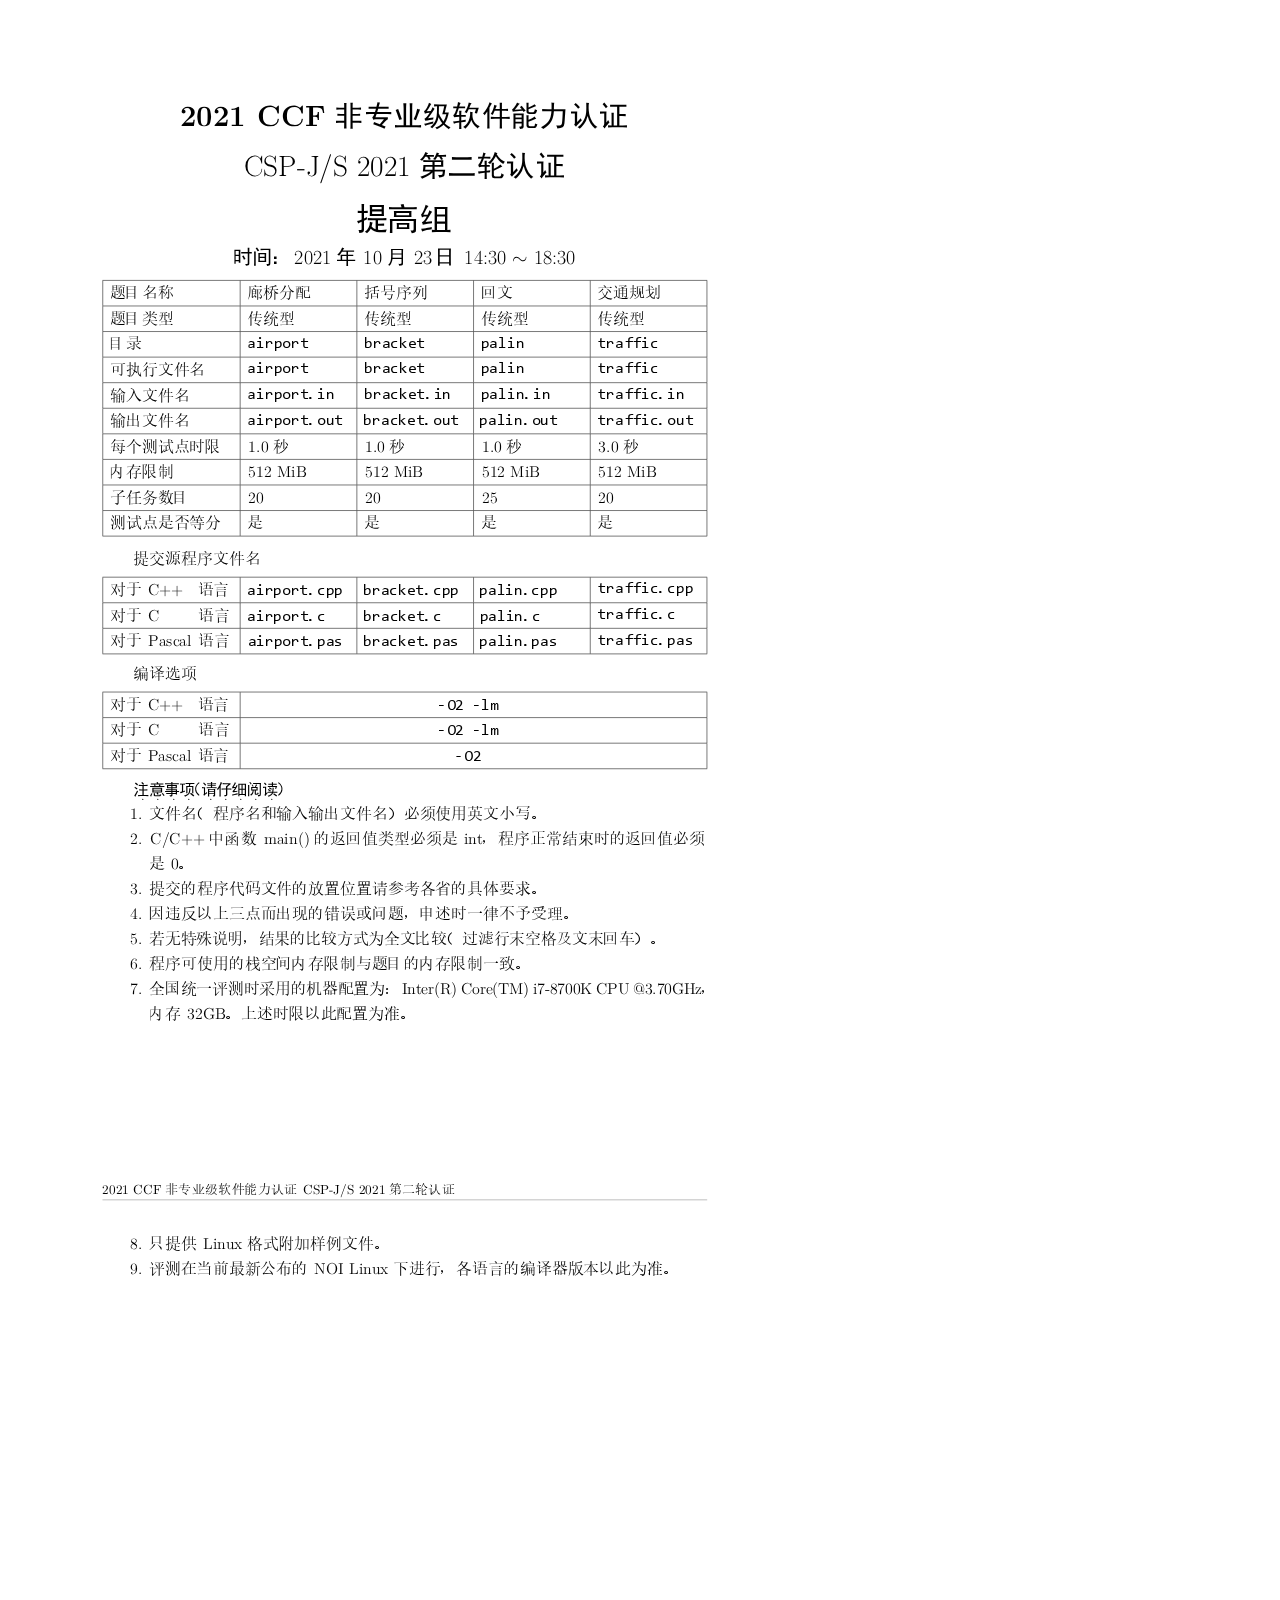
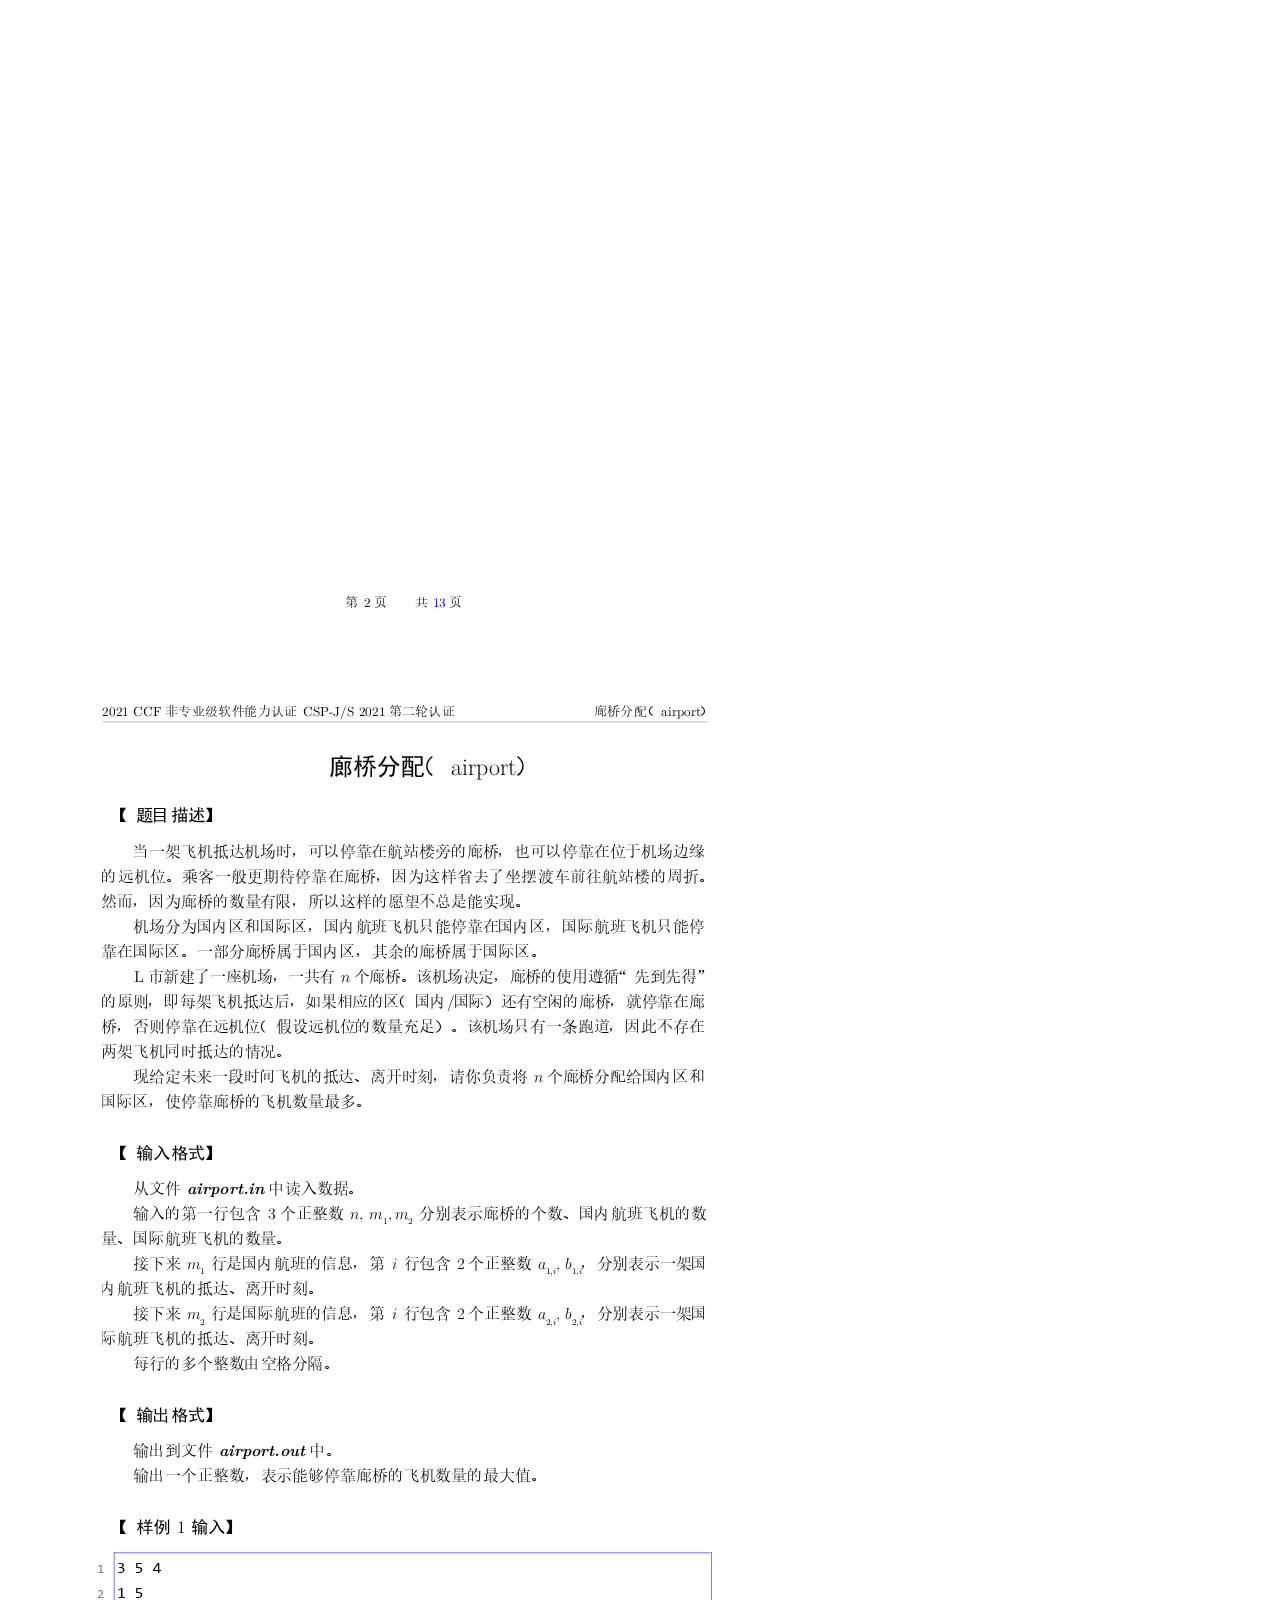
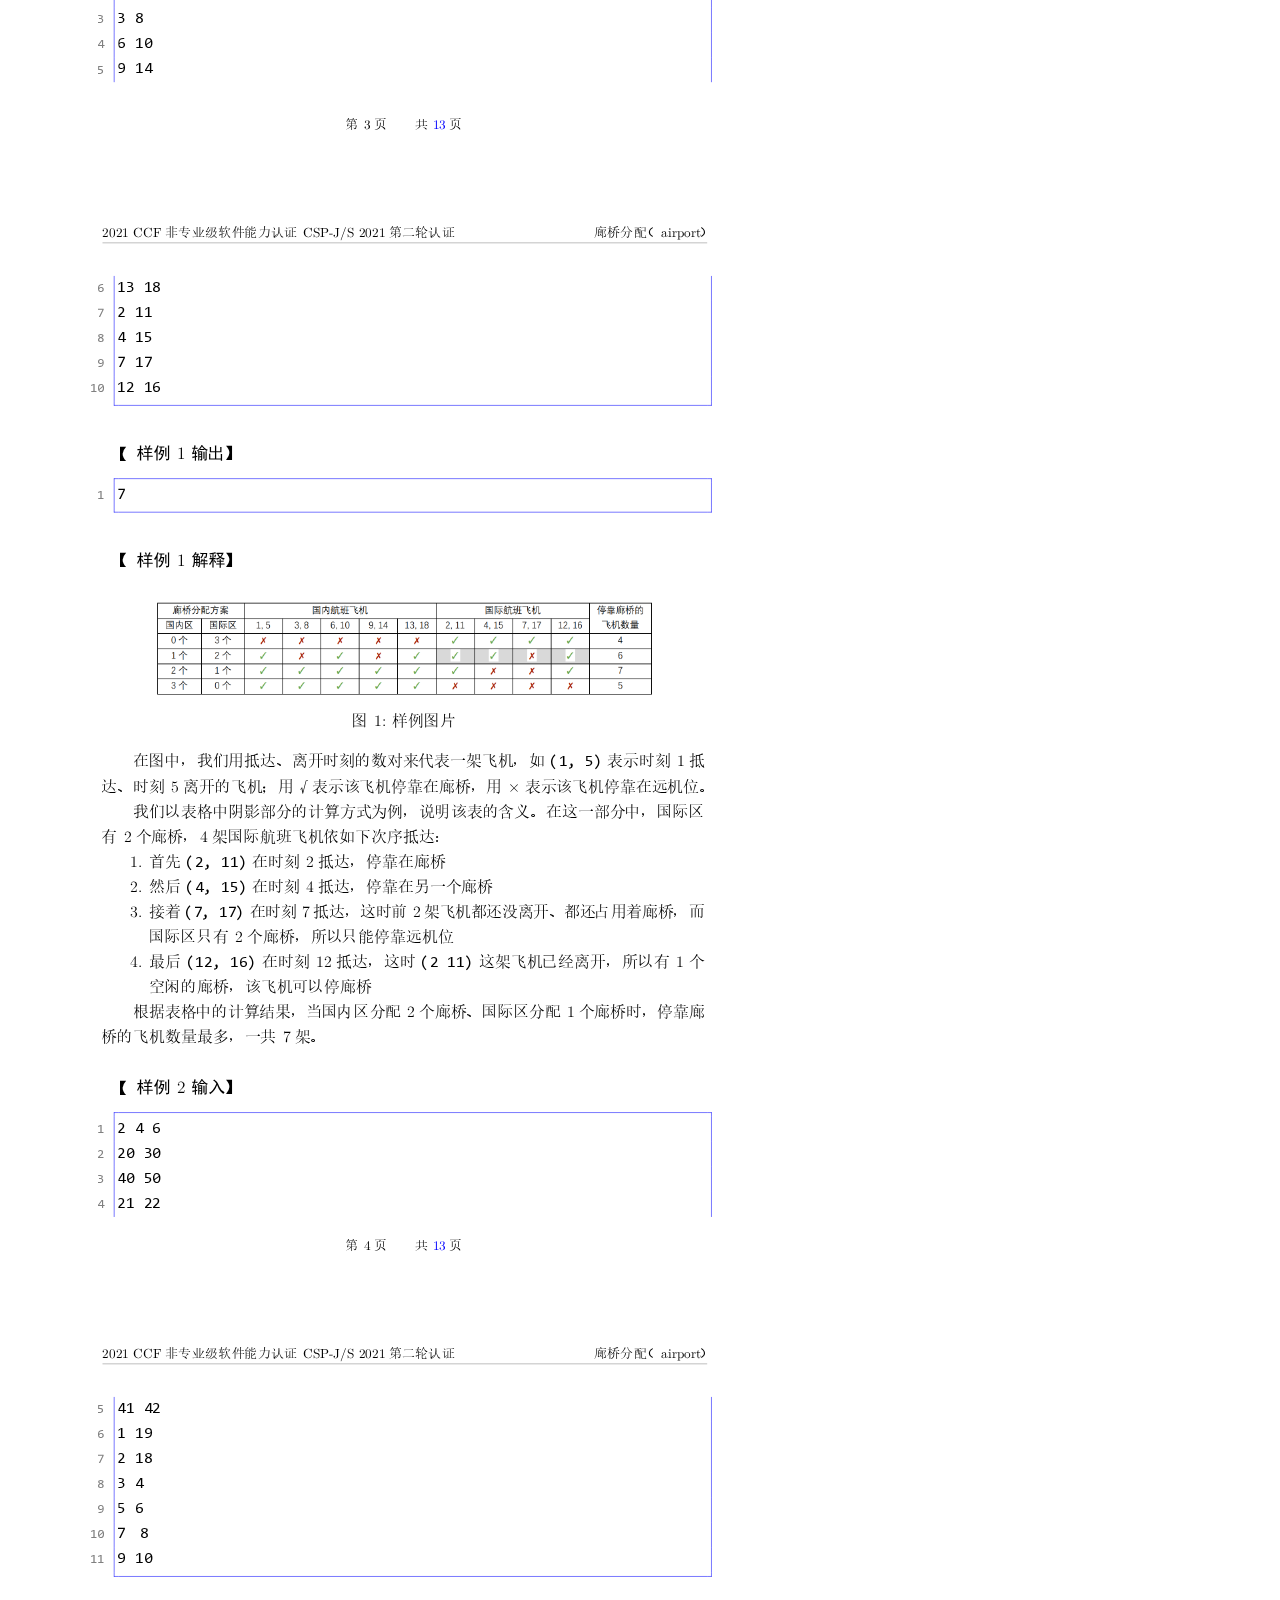
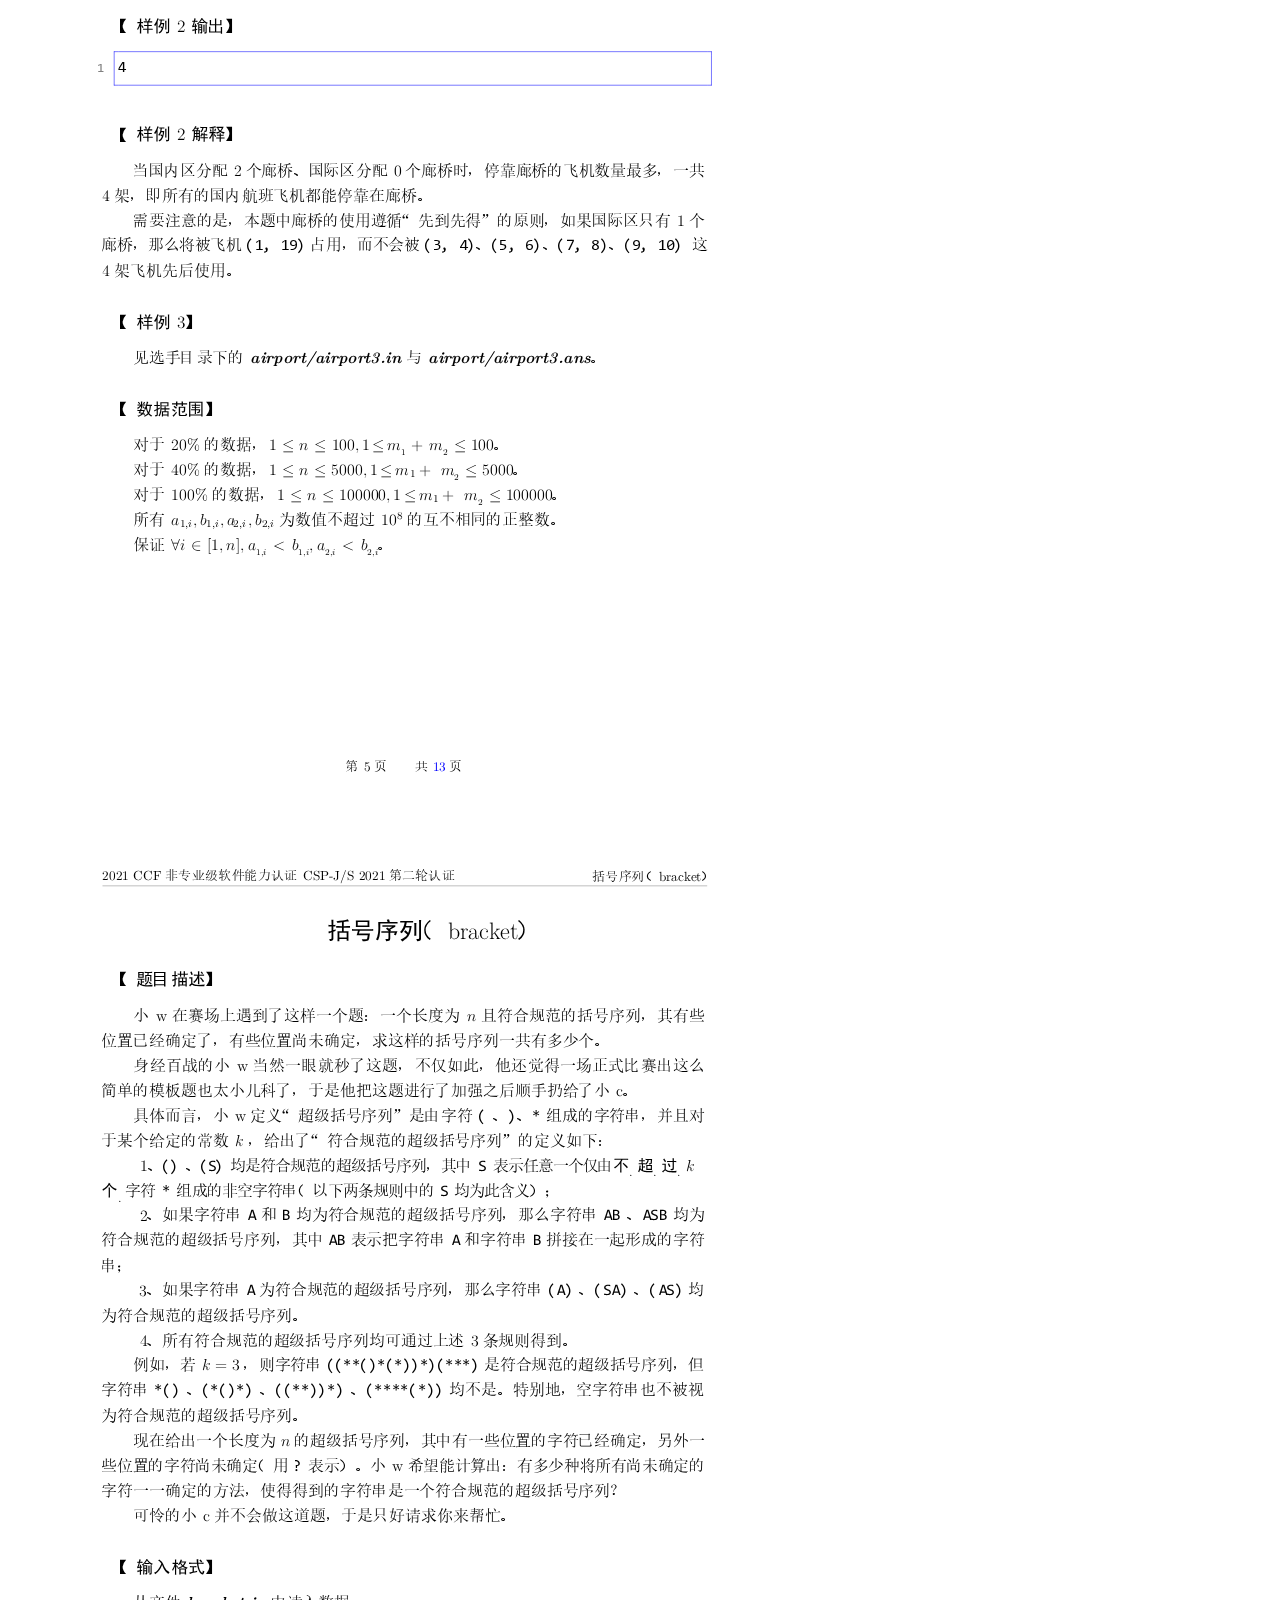
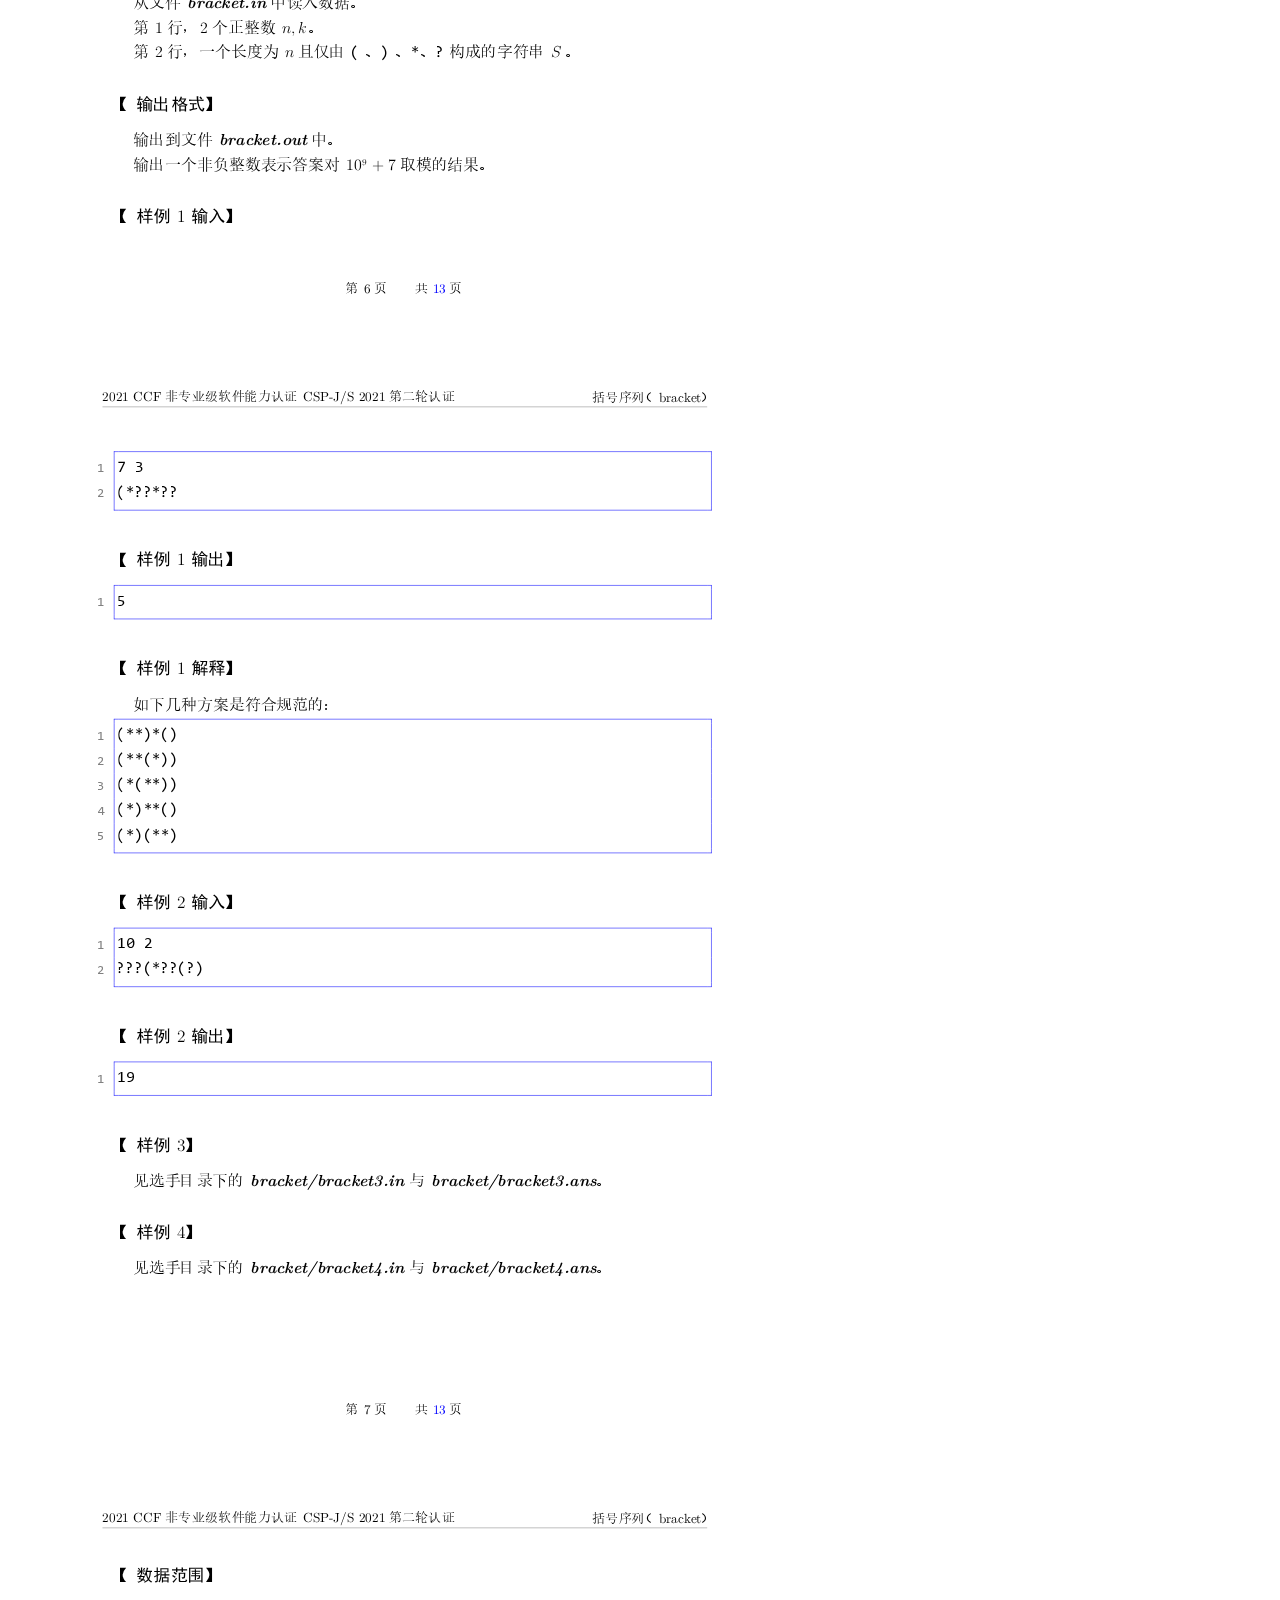
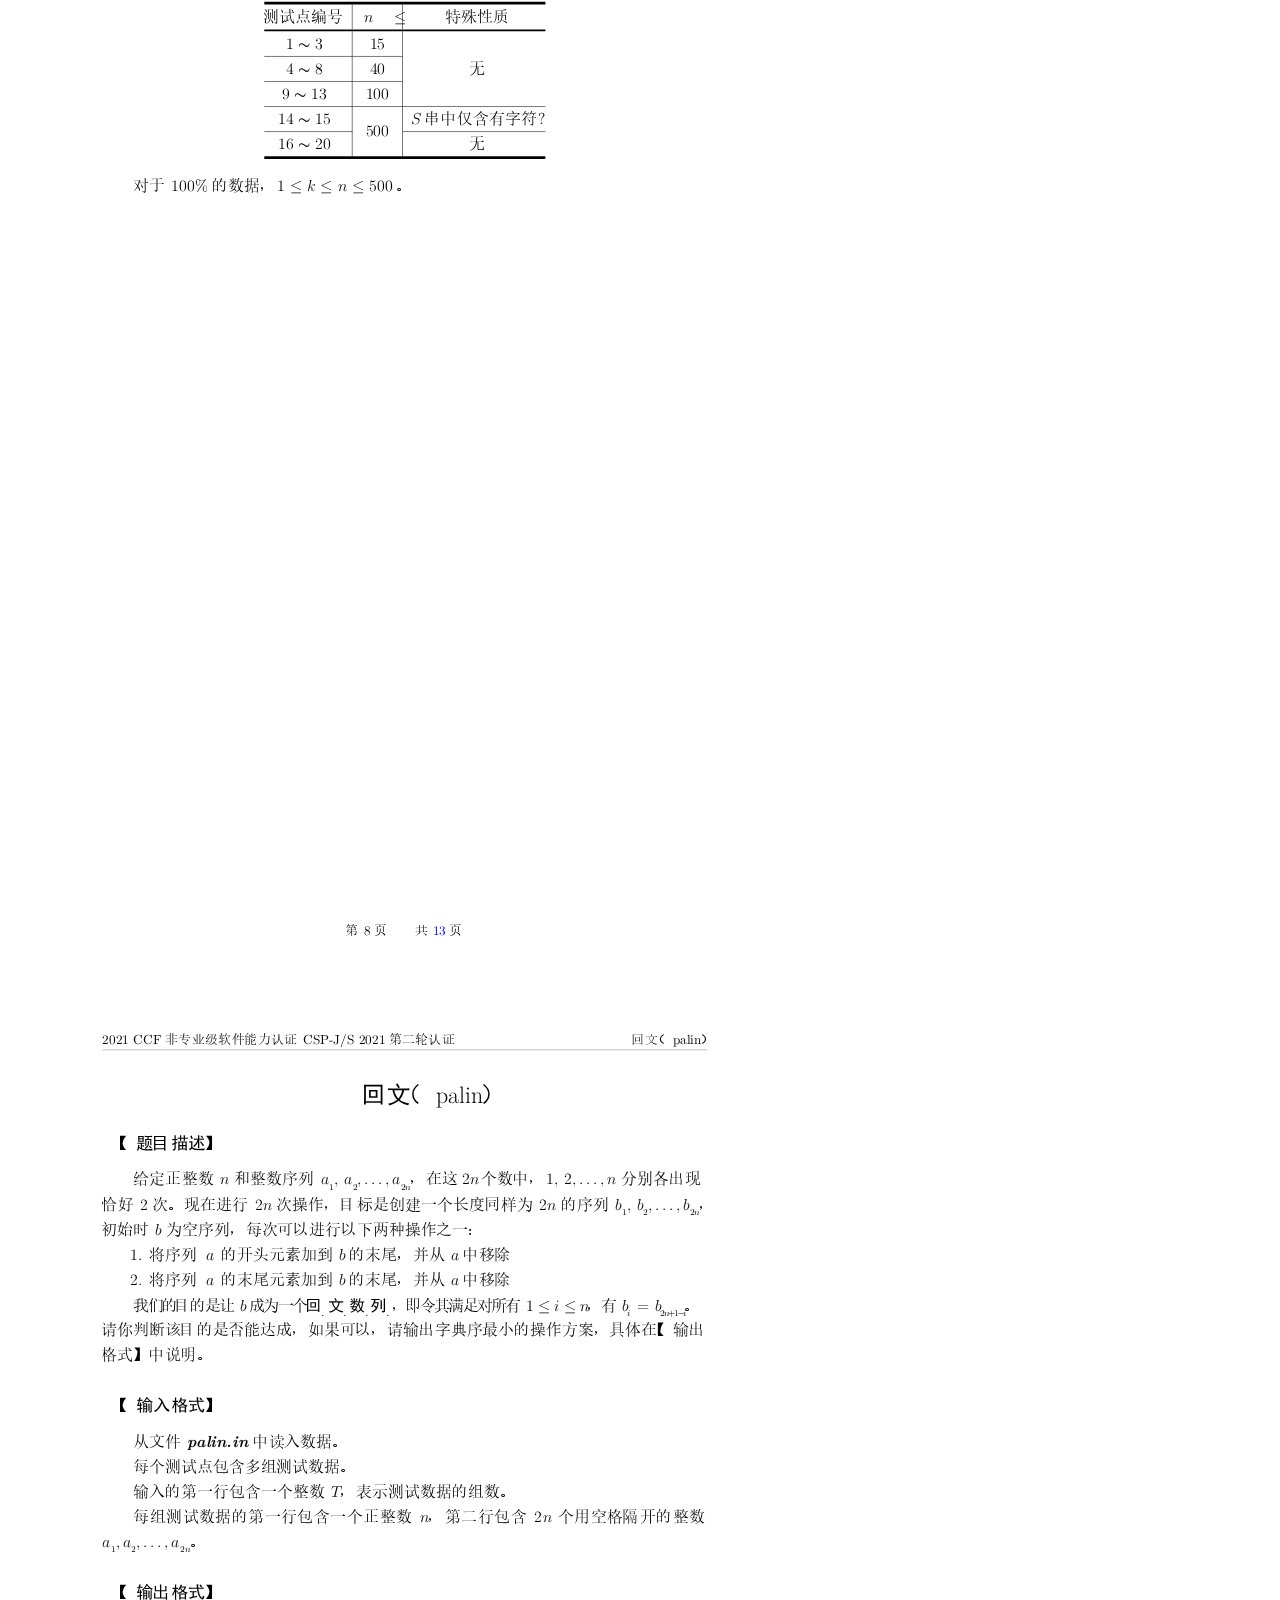
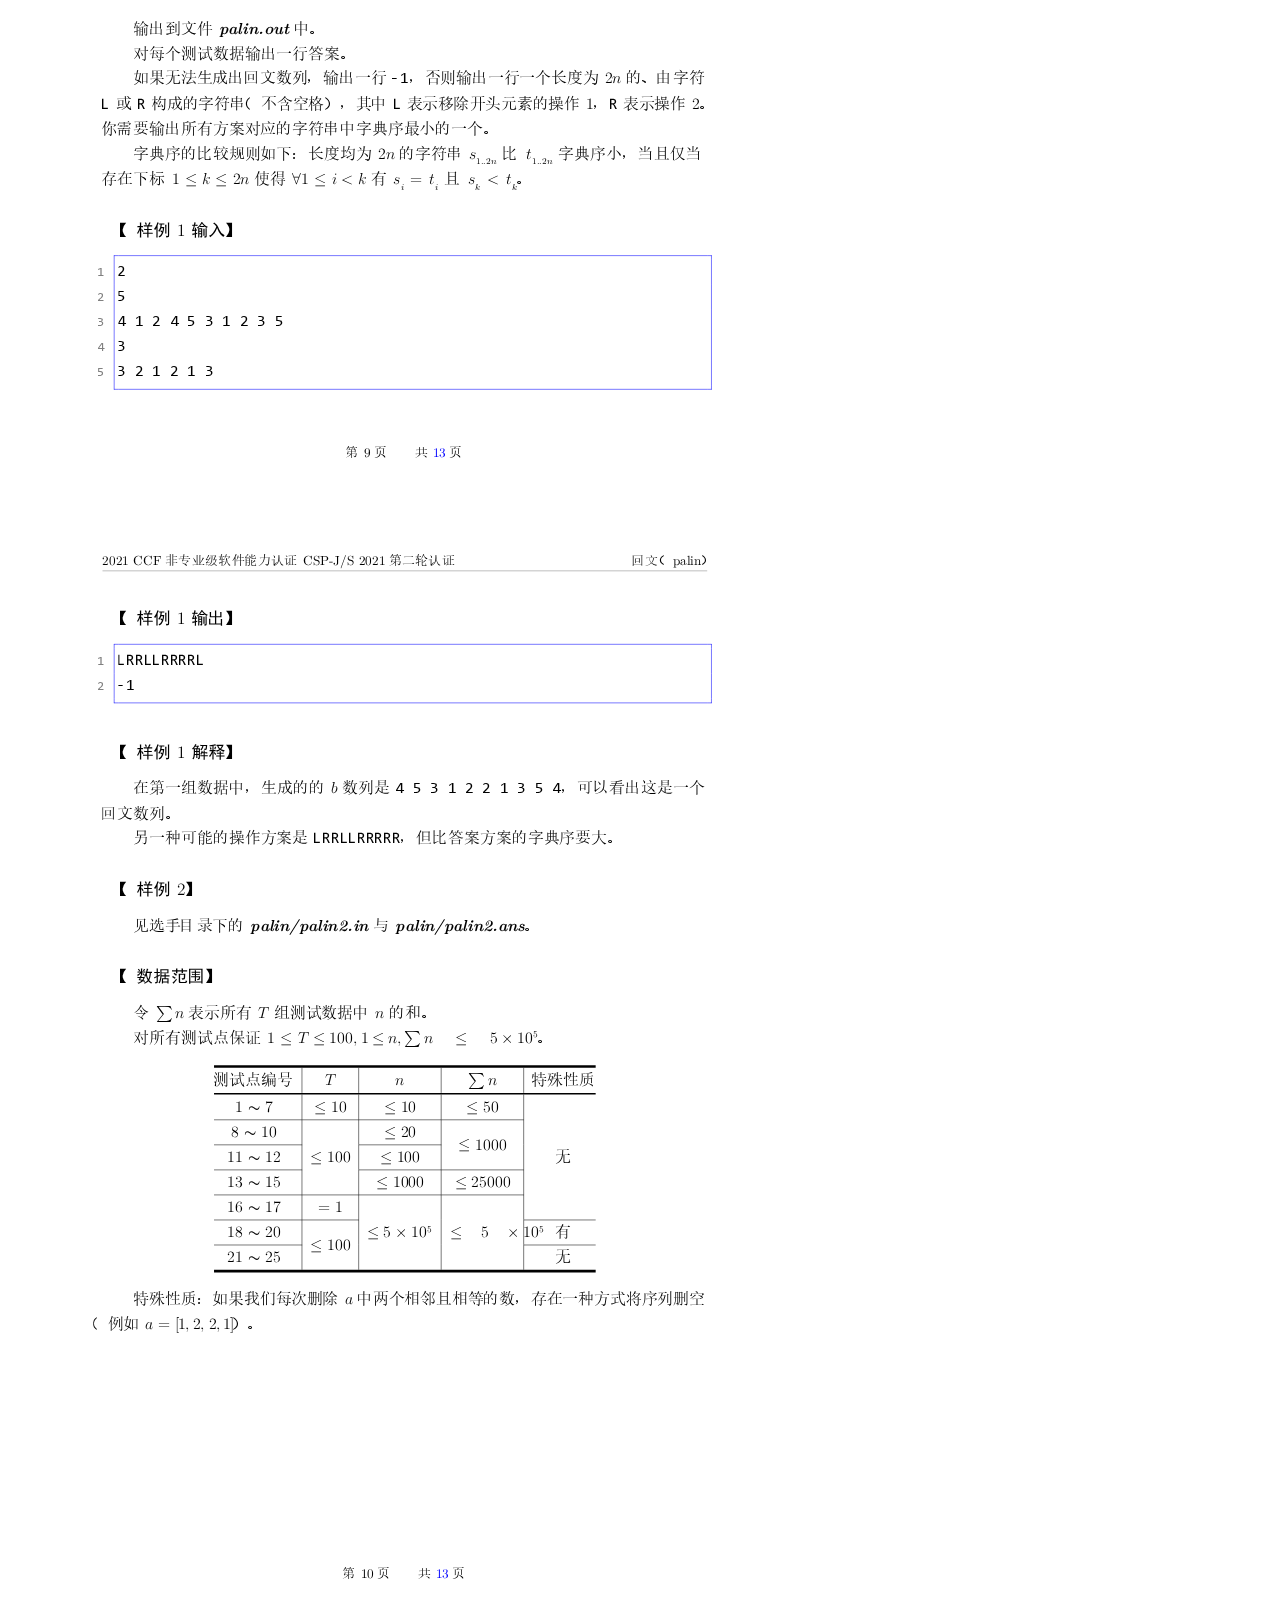
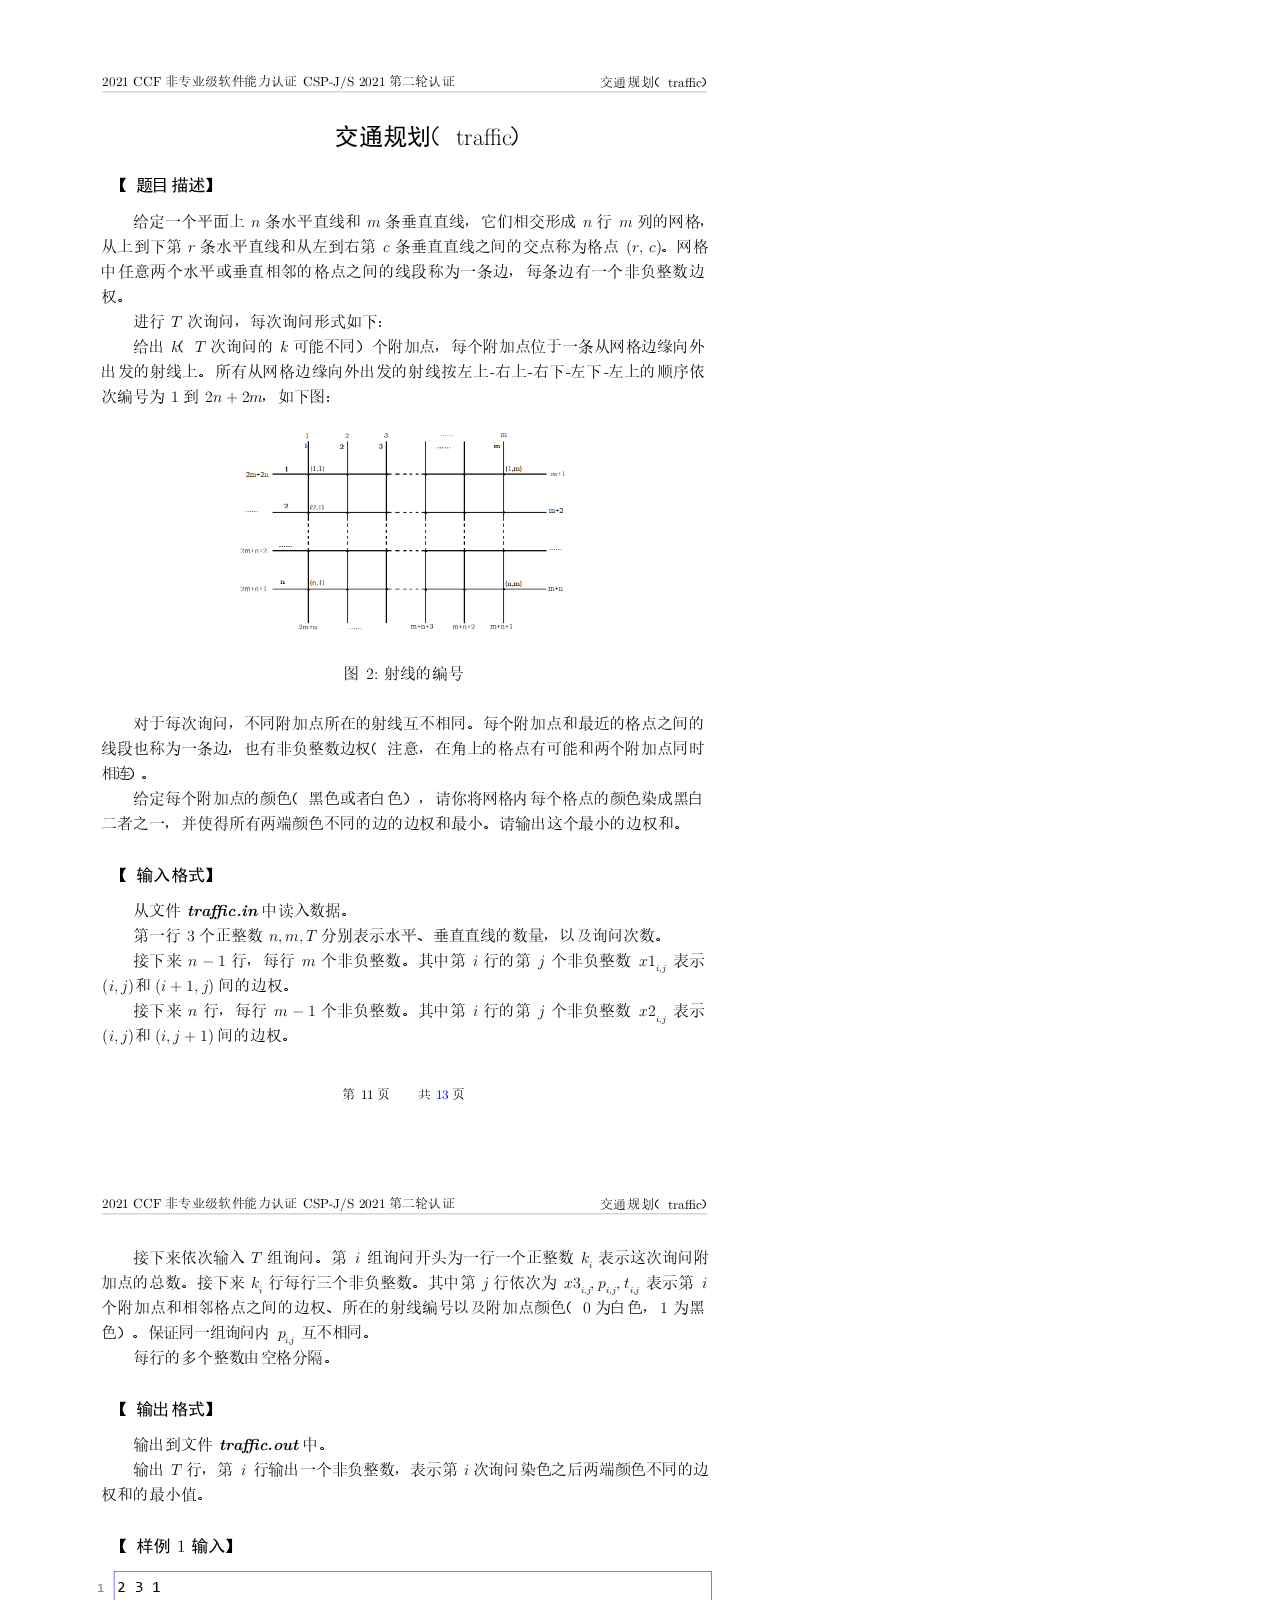
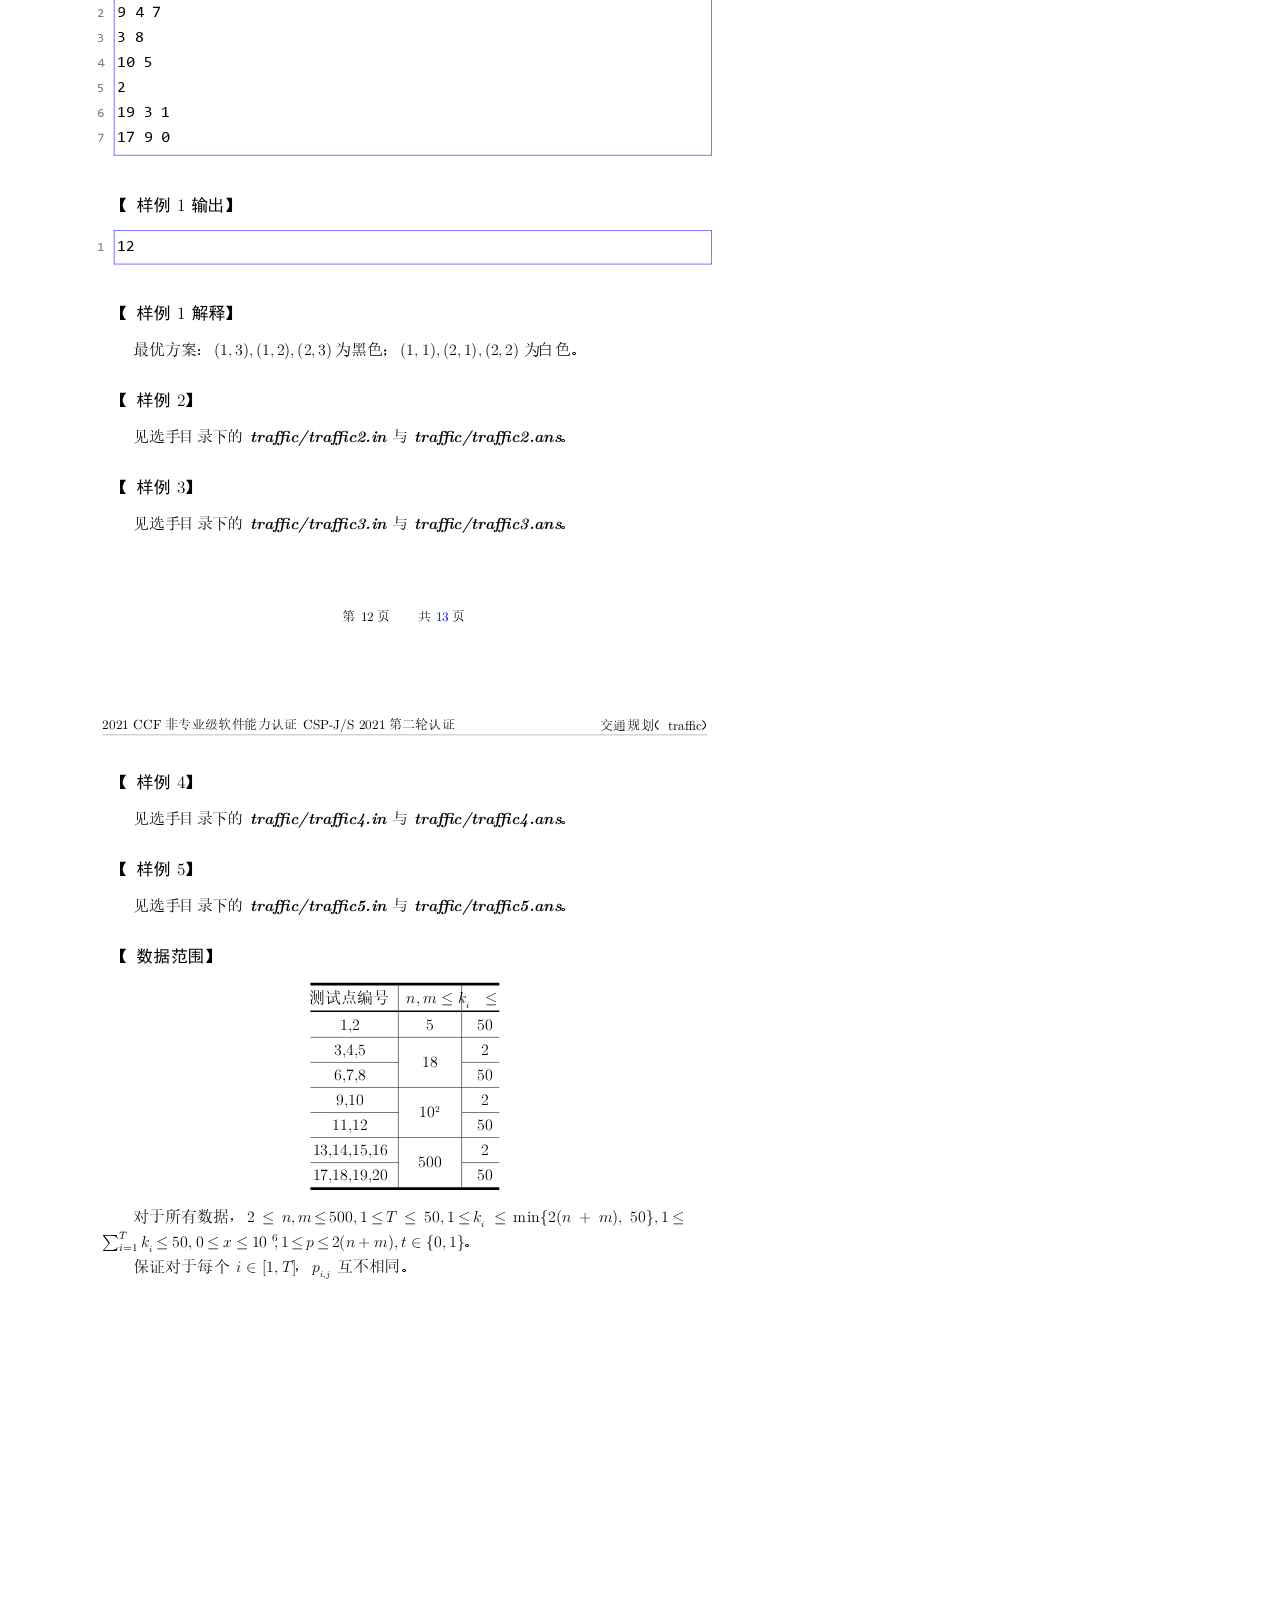
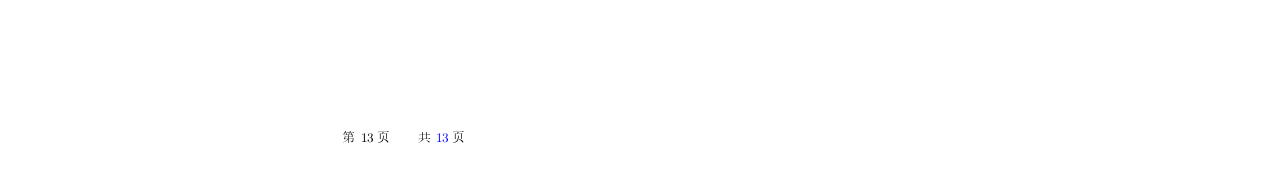
==== 102319435936.html @ ebbf44dc "Add files via upload" ====
<!DOCTYPE html><!--[if IE]>  <html class="ie"> <![endif]-->
<html>
	<head>
		<meta charset="utf-8" />
		<title>
		</title>
		<link rel="stylesheet" type="text/css" href="102319435936_files/style.css" />
	</head>
	<body>
		<div class="stl_02">
			<div class="stl_03">
				<object data="102319435936_files/img_01.svg" type="image/svg+xml" class="stl_04" style="position:absolute; width:49.5833em; height:70.0833em;">
					<embed src="102319435936_files/img_01.svg" type="image/svg+xml" class="stl_04" />
				</object>
			</div>
			<div class="view">
				<div class="stl_05 stl_06">
					<div class="stl_01" style="top:5.3118em; left:10.7461em;"><span class="stl_07 stl_08 stl_09">2</span></div>
					<div class="stl_01" style="top:5.3118em; left:11.7783em;"><span class="stl_07 stl_08 stl_09" style="word-spacing:0.125em;">021 CCF </span><span class="stl_10 stl_11 stl_09" style="word-spacing:0.125em;">非专业级软件能力认证 &nbsp;</span></div>
					<div class="stl_01" style="top:8.4322em; left:14.729em;"><span class="stl_12 stl_13 stl_09" style="word-spacing:0.052em;">CSP-J/S 2021 </span><span class="stl_10 stl_11 stl_09" style="word-spacing:0.052em;">第二轮认证 &nbsp;</span></div>
					<div class="stl_01" style="top:12.1559em; left:21.8032em;"><span class="stl_14 stl_11 stl_09">提高组 &nbsp;</span></div>
					<div class="stl_01" style="top:14.5809em; left:14.1546em;"><span class="stl_15 stl_11 stl_09" style="word-spacing:0.0521em;">时间：</span><span class="stl_16 stl_13 stl_09" style="word-spacing:0.0521em;">2021 </span><span class="stl_15 stl_11 stl_09" style="word-spacing:0.0521em;">年 </span><span class="stl_16 stl_13 stl_09" style="word-spacing:0.0521em;">10 </span><span class="stl_15 stl_11 stl_09" style="word-spacing:0.0521em;">月 </span><span class="stl_16 stl_13 stl_09" style="word-spacing:0.0521em;">23 </span><span class="stl_15 stl_11 stl_09" style="word-spacing:0.0521em;">日 </span><span class="stl_16 stl_13 stl_09" style="word-spacing:0.0521em;">14:30 </span><span class="stl_17 stl_18 stl_09" style="word-spacing:0.0521em;">∼ </span><span class="stl_16 stl_13 stl_09" style="word-spacing:0.0521em;">18:30 &nbsp;</span></div>
					<div class="stl_01" style="top:17.2812em; left:6.4368em;"><span class="stl_19 stl_11 stl_09">题目名称 &nbsp;</span></div>
					<div class="stl_01" style="top:18.8793em; left:6.4368em;"><span class="stl_19 stl_11 stl_09">题目类型 &nbsp;</span></div>
					<div class="stl_01" style="top:20.4775em; left:6.4368em;"><span class="stl_19 stl_11 stl_09">目录 &nbsp;</span></div>
					<div class="stl_01" style="top:17.2812em; left:15.0253em;"><span class="stl_19 stl_11 stl_09">廊桥分配 &nbsp;</span></div>
					<div class="stl_01" style="top:17.2812em; left:22.3187em;"><span class="stl_19 stl_11 stl_09">括号序列 &nbsp;</span></div>
					<div class="stl_01" style="top:17.2812em; left:29.6121em;"><span class="stl_19 stl_11 stl_09">回文 &nbsp;</span></div>
					<div class="stl_01" style="top:17.2812em; left:36.9055em;"><span class="stl_19 stl_11 stl_09">交通规划 &nbsp;</span></div>
					<div class="stl_01" style="top:18.8793em; left:36.9055em;"><span class="stl_19 stl_11 stl_09">传统型 &nbsp;</span></div>
					<div class="stl_01" style="top:18.8793em; left:15.0253em;"><span class="stl_19 stl_11 stl_09">传统型 &nbsp;</span></div>
					<div class="stl_01" style="top:18.8793em; left:22.3187em;"><span class="stl_19 stl_11 stl_09">传统型 &nbsp;</span></div>
					<div class="stl_01" style="top:18.8793em; left:29.6121em;"><span class="stl_19 stl_11 stl_09">传统型 &nbsp;</span></div>
					<div class="stl_01" style="top:20.4172em; left:29.6121em;"><span class="stl_20 stl_21 stl_22">palin &nbsp;</span></div>
					<div class="stl_01" style="top:22.0153em; left:29.6121em;"><span class="stl_20 stl_21 stl_22">palin &nbsp;</span></div>
					<div class="stl_01" style="top:23.6135em; left:29.6121em;"><span class="stl_20 stl_21 stl_22">palin.in &nbsp;</span></div>
					<div class="stl_01" style="top:20.4172em; left:15.0253em;"><span class="stl_20 stl_21 stl_22">airport &nbsp;</span></div>
					<div class="stl_01" style="top:22.0153em; left:15.0253em;"><span class="stl_20 stl_21 stl_22">airport &nbsp;</span></div>
					<div class="stl_01" style="top:23.6135em; left:15.0253em;"><span class="stl_20 stl_21 stl_22">airport.in &nbsp;</span></div>
					<div class="stl_01" style="top:20.4172em; left:22.3187em;"><span class="stl_20 stl_21 stl_22">bracket &nbsp;</span></div>
					<div class="stl_01" style="top:22.0153em; left:22.3187em;"><span class="stl_20 stl_21 stl_22">bracket &nbsp;</span></div>
					<div class="stl_01" style="top:23.6135em; left:22.3187em;"><span class="stl_20 stl_21 stl_22">bracket.in &nbsp;</span></div>
					<div class="stl_01" style="top:20.4172em; left:36.9055em;"><span class="stl_20 stl_21 stl_22">traffic &nbsp;</span></div>
					<div class="stl_01" style="top:22.0153em; left:36.9055em;"><span class="stl_20 stl_21 stl_22">traffic &nbsp;</span></div>
					<div class="stl_01" style="top:23.6135em; left:36.9055em;"><span class="stl_20 stl_21 stl_22">traffic.in &nbsp;</span></div>
					<div class="stl_01" style="top:25.2117em; left:36.9055em;"><span class="stl_20 stl_21 stl_22">traffic.out &nbsp;</span></div>
					<div class="stl_01" style="top:26.6036em; left:36.9055em;"><span class="stl_23 stl_24 stl_09" style="word-spacing:0.076em;">3.0 </span><span class="stl_19 stl_11 stl_09" style="word-spacing:0.076em;">秒 &nbsp;</span></div>
					<div class="stl_01" style="top:28.2018em; left:36.9055em;"><span class="stl_23 stl_24 stl_09" style="word-spacing:0.076em;">512 MiB &nbsp;</span></div>
					<div class="stl_01" style="top:29.8em; left:36.9055em;"><span class="stl_23 stl_24 stl_09">20 &nbsp;</span></div>
					<div class="stl_01" style="top:31.6648em; left:36.9055em;"><span class="stl_19 stl_11 stl_09">是</span></div>
					<div class="stl_01" style="top:22.0757em; left:6.4368em;"><span class="stl_19 stl_11 stl_09">可执行文件名 &nbsp;</span></div>
					<div class="stl_01" style="top:23.6738em; left:6.4368em;"><span class="stl_19 stl_11 stl_09">输入文件名 &nbsp;</span></div>
					<div class="stl_01" style="top:25.272em; left:6.4368em;"><span class="stl_19 stl_11 stl_09">输出文件名 &nbsp;</span></div>
					<div class="stl_01" style="top:25.2117em; left:15.0253em;"><span class="stl_20 stl_21 stl_22" style="word-spacing:1.0206em;">airport.out bracket.out palin.out &nbsp;</span></div>
					<div class="stl_01" style="top:26.8703em; left:6.4368em;"><span class="stl_19 stl_11 stl_09">每个测试点时限 &nbsp;</span></div>
					<div class="stl_01" style="top:28.4684em; left:6.4368em;"><span class="stl_19 stl_11 stl_09">内存限制 &nbsp;</span></div>
					<div class="stl_01" style="top:26.6036em; left:15.0253em;"><span class="stl_23 stl_24 stl_09" style="word-spacing:0.076em;">1.0 </span><span class="stl_19 stl_11 stl_09" style="word-spacing:0.076em;">秒 &nbsp;</span></div>
					<div class="stl_01" style="top:28.2018em; left:15.0253em;"><span class="stl_23 stl_24 stl_09" style="word-spacing:0.076em;">512 MiB &nbsp;</span></div>
					<div class="stl_01" style="top:29.8em; left:15.0253em;"><span class="stl_23 stl_24 stl_09">20 &nbsp;</span></div>
					<div class="stl_01" style="top:26.6036em; left:22.3187em;"><span class="stl_23 stl_24 stl_09" style="word-spacing:0.076em;">1.0 </span><span class="stl_19 stl_11 stl_09" style="word-spacing:0.076em;">秒 &nbsp;</span></div>
					<div class="stl_01" style="top:28.2018em; left:22.3187em;"><span class="stl_23 stl_24 stl_09" style="word-spacing:0.076em;">512 MiB &nbsp;</span></div>
					<div class="stl_01" style="top:29.8em; left:22.3187em;"><span class="stl_23 stl_24 stl_09">20 &nbsp;</span></div>
					<div class="stl_01" style="top:26.6036em; left:29.6121em;"><span class="stl_23 stl_24 stl_09" style="word-spacing:0.076em;">1.0 </span><span class="stl_19 stl_11 stl_09" style="word-spacing:0.076em;">秒 &nbsp;</span></div>
					<div class="stl_01" style="top:28.2018em; left:29.6121em;"><span class="stl_23 stl_24 stl_09" style="word-spacing:0.076em;">512 MiB &nbsp;</span></div>
					<div class="stl_01" style="top:29.8em; left:29.6121em;"><span class="stl_23 stl_24 stl_09">25 &nbsp;</span></div>
					<div class="stl_01" style="top:30.0666em; left:6.4368em;"><span class="stl_19 stl_11 stl_09">子任务数目 &nbsp;</span></div>
					<div class="stl_01" style="top:31.6648em; left:6.4368em;"><span class="stl_19 stl_11 stl_09">测试点是否等分 &nbsp;</span></div>
					<div class="stl_01" style="top:31.6648em; left:15.0253em;"><span class="stl_19 stl_11 stl_09">是</span></div>
					<div class="stl_01" style="top:31.6648em; left:22.3187em;"><span class="stl_19 stl_11 stl_09">是</span></div>
					<div class="stl_01" style="top:31.6648em; left:29.6121em;"><span class="stl_19 stl_11 stl_09">是</span></div>
					<div class="stl_01" style="top:33.8841em; left:7.898em;"><span class="stl_19 stl_11 stl_09">提交源程序文件名 &nbsp;</span></div>
					<div class="stl_01" style="top:35.5634em; left:6.4368em;"><span class="stl_19 stl_11 stl_22" style="word-spacing:0.0757em;">对于 </span><span class="stl_23 stl_24 stl_22" style="word-spacing:0.0757em;">C++</span><span class="stl_19 stl_11 stl_22" style="word-spacing:0.6927em;"> 语言</span><span class="stl_20 stl_21 stl_22" style="word-spacing:0.8702em;"> airport.cpp</span><span class="stl_20 stl_21 stl_22" style="word-spacing:1.0206em;"> bracket.cpp</span><span class="stl_20 stl_21 stl_22" style="word-spacing:1.0206em;"> palin.cpp &nbsp;</span></div>
					<div class="stl_01" style="top:37.1615em; left:6.4368em;"><span class="stl_19 stl_11 stl_22" style="word-spacing:0.0757em;">对于 </span><span class="stl_23 stl_24 stl_22" style="word-spacing:0.0757em;">C</span><span class="stl_19 stl_11 stl_22" style="word-spacing:2.2167em;"> 语言</span><span class="stl_20 stl_21 stl_22" style="word-spacing:0.8702em;"> airport.c</span><span class="stl_20 stl_21 stl_22" style="word-spacing:2.1206em;"> bracket.c</span><span class="stl_20 stl_21 stl_22" style="word-spacing:2.1206em;"> palin.c &nbsp;</span></div>
					<div class="stl_01" style="top:35.7697em; left:36.9055em;"><span class="stl_20 stl_21 stl_22">traffic.cpp &nbsp;</span></div>
					<div class="stl_01" style="top:37.3678em; left:36.9055em;"><span class="stl_20 stl_21 stl_22">traffic.c &nbsp;</span></div>
					<div class="stl_01" style="top:38.7597em; left:6.4368em;"><span class="stl_19 stl_11 stl_25" style="word-spacing:0.0772em;">对于 </span><span class="stl_23 stl_24 stl_25" style="word-spacing:0.0772em;">Pascal</span><span class="stl_19 stl_11 stl_25" style="word-spacing:0.2132em;"> 语言</span><span class="stl_20 stl_21 stl_25" style="word-spacing:0.8718em;"> airport.pas</span><span class="stl_20 stl_21 stl_25" style="word-spacing:1.0222em;"> bracket.pas</span><span class="stl_20 stl_21 stl_25" style="word-spacing:1.0222em;"> palin.pas &nbsp;</span></div>
					<div class="stl_01" style="top:38.966em; left:36.9055em;"><span class="stl_20 stl_21 stl_22">traffic.pas &nbsp;</span></div>
					<div class="stl_01" style="top:41.0624em; left:7.898em;"><span class="stl_19 stl_11 stl_09">编译选项 &nbsp;</span></div>
					<div class="stl_01" style="top:42.7417em; left:6.4368em;"><span class="stl_19 stl_11 stl_09" style="word-spacing:0.076em;">对于 </span><span class="stl_23 stl_24 stl_09" style="word-spacing:0.076em;">C++</span><span class="stl_19 stl_11 stl_09" style="word-spacing:0.693em;"> 语言 &nbsp;</span></div>
					<div class="stl_01" style="top:44.3399em; left:6.4368em;"><span class="stl_19 stl_11 stl_09" style="word-spacing:0.076em;">对于 </span><span class="stl_23 stl_24 stl_09" style="word-spacing:0.076em;">C</span><span class="stl_19 stl_11 stl_09" style="word-spacing:2.217em;"> 语言 &nbsp;</span></div>
					<div class="stl_01" style="top:45.938em; left:6.4368em;"><span class="stl_19 stl_11 stl_26" style="word-spacing:0.0837em;">对于 </span><span class="stl_23 stl_24 stl_26" style="word-spacing:0.0837em;">Pascal</span><span class="stl_19 stl_11 stl_26" style="word-spacing:0.2197em;"> 语言 &nbsp;</span></div>
					<div class="stl_01" style="top:43.0382em; left:26.9312em;"><span class="stl_20 stl_21 stl_22" style="word-spacing:0.2988em;">‐O2 ‐lm &nbsp;</span></div>
					<div class="stl_01" style="top:44.6364em; left:26.9312em;"><span class="stl_20 stl_21 stl_22" style="word-spacing:0.2988em;">‐O2 ‐lm &nbsp;</span></div>
					<div class="stl_01" style="top:46.2132em; left:28.0267em;"><span class="stl_20 stl_21 stl_22">‐O2 &nbsp;</span></div>
					<div class="stl_01" style="top:48.2407em; left:7.898em;"><span class="stl_27 stl_11 stl_28" style="word-spacing:1.2588em;">注</span><sub><span class="stl_23 stl_24 stl_28" style="word-spacing:1.2588em;">. </span></sub><span class="stl_27 stl_11 stl_28" style="word-spacing:1.2588em;">意</span><sub><span class="stl_23 stl_24 stl_28" style="word-spacing:1.2588em;">. </span></sub><span class="stl_27 stl_11 stl_28" style="word-spacing:1.2588em;">事</span><sub><span class="stl_23 stl_24 stl_28" style="word-spacing:1.2588em;">. </span></sub><span class="stl_27 stl_11 stl_28" style="word-spacing:1.2588em;">项</span><sub><span class="stl_23 stl_24 stl_28" style="word-spacing:1.2588em;">. </span></sub><span class="stl_27 stl_11 stl_28" style="word-spacing:1.2588em;">（请</span><sub><span class="stl_23 stl_24 stl_28" style="word-spacing:1.2588em;">. </span></sub><span class="stl_27 stl_11 stl_28" style="word-spacing:1.2588em;">仔</span><sub><span class="stl_23 stl_24 stl_28" style="word-spacing:1.2588em;">. </span></sub><span class="stl_27 stl_11 stl_28" style="word-spacing:1.2588em;">细</span><sub><span class="stl_23 stl_24 stl_28" style="word-spacing:1.2588em;">. </span></sub><span class="stl_27 stl_11 stl_28" style="word-spacing:1.2588em;">阅</span><sub><span class="stl_23 stl_24 stl_28" style="word-spacing:1.2588em;">. </span></sub><span class="stl_27 stl_11 stl_28" style="word-spacing:1.2588em;">读</span><sub><span class="stl_23 stl_24 stl_28" style="word-spacing:1.2588em;">. </span></sub><span class="stl_27 stl_11 stl_28" style="word-spacing:1.2588em;">） &nbsp;</span></div>
					<div class="stl_01" style="top:49.539em; left:7.637em;"><span class="stl_23 stl_24 stl_09">1</span></div>
					<div class="stl_01" style="top:51.104em; left:7.637em;"><span class="stl_23 stl_24 stl_09">2</span></div>
					<div class="stl_01" style="top:49.539em; left:8.1252em;"><span class="stl_23 stl_24 stl_09" style="word-spacing:0.25em;">. </span><span class="stl_19 stl_11 stl_09" style="word-spacing:0.25em;">文件名（程序名和输入输出文件名）必须使用英文小写。 &nbsp;</span></div>
					<div class="stl_01" style="top:51.104em; left:8.1252em;"><span class="stl_23 stl_24 stl_29" style="word-spacing:0.246em;">. C/C++</span><span class="stl_19 stl_11 stl_29" style="word-spacing:0.0851em;"> 中函数 </span><span class="stl_23 stl_24 stl_29" style="word-spacing:0.0851em;">main() </span><span class="stl_19 stl_11 stl_29" style="word-spacing:0.0851em;">的返回值类型必须是</span><span class="stl_23 stl_24 stl_29" style="word-spacing:0.0851em;"> int</span><span class="stl_19 stl_11 stl_29" style="word-spacing:0.0851em;">，程序正常结束时的返回值必须 &nbsp;</span></div>
					<div class="stl_01" style="top:52.9356em; left:8.8943em;"><span class="stl_19 stl_11 stl_30" style="word-spacing:0.0748em;">是 </span><span class="stl_31 stl_32 stl_30" style="word-spacing:0.0748em;">0</span><span class="stl_19 stl_11 stl_30" style="word-spacing:0.0748em;">。 &nbsp;</span></div>
					<div class="stl_01" style="top:54.2339em; left:7.637em;"><span class="stl_23 stl_24 stl_09">3</span></div>
					<div class="stl_01" style="top:55.7989em; left:7.637em;"><span class="stl_23 stl_24 stl_09">4</span></div>
					<div class="stl_01" style="top:57.3639em; left:7.637em;"><span class="stl_23 stl_24 stl_09">5</span></div>
					<div class="stl_01" style="top:58.9288em; left:7.637em;"><span class="stl_23 stl_24 stl_09">6</span></div>
					<div class="stl_01" style="top:60.4938em; left:7.637em;"><span class="stl_23 stl_24 stl_09">7</span></div>
					<div class="stl_01" style="top:54.2339em; left:8.1252em;"><span class="stl_23 stl_24 stl_09" style="word-spacing:0.25em;">. </span><span class="stl_19 stl_11 stl_09" style="word-spacing:0.25em;">提交的程序代码文件的放置位置请参考各省的具体要求。 &nbsp;</span></div>
					<div class="stl_01" style="top:55.7989em; left:8.1252em;"><span class="stl_23 stl_24 stl_09" style="word-spacing:0.25em;">. </span><span class="stl_19 stl_11 stl_09" style="word-spacing:0.25em;">因违反以上三点而出现的错误或问题，申述时一律不予受理。 &nbsp;</span></div>
					<div class="stl_01" style="top:57.3639em; left:8.1252em;"><span class="stl_23 stl_24 stl_33" style="word-spacing:0.2813em;">. </span><span class="stl_19 stl_11 stl_33" style="word-spacing:0.2813em;">若无特殊说明，结果的比较方式为全文比较（过滤行末空格及文末回车）。 &nbsp;</span></div>
					<div class="stl_01" style="top:58.9288em; left:8.1252em;"><span class="stl_23 stl_24 stl_09" style="word-spacing:0.25em;">. </span><span class="stl_19 stl_11 stl_09" style="word-spacing:0.25em;">程序可使用的栈空间内存限制与题目的内存限制一致。 &nbsp;</span></div>
					<div class="stl_01" style="top:60.4938em; left:8.1252em;"><span class="stl_23 stl_24 stl_34" style="word-spacing:0.2742em;">. </span><span class="stl_19 stl_11 stl_34" style="word-spacing:0.2742em;">全国统一评测时采用的机器配置为：</span><span class="stl_23 stl_24 stl_34" style="word-spacing:0.2742em;">Inter(R)</span><span class="stl_23 stl_24 stl_34" style="word-spacing:0.0021em;"> Core(TM)</span><span class="stl_23 stl_24 stl_34" style="word-spacing:0.0031em;"> i7-8700K CPU</span><span class="stl_23 stl_24 stl_34" style="word-spacing:0.0021em;"> @3.70GHz</span><span class="stl_19 stl_11 stl_34" style="word-spacing:0.0021em;">， &nbsp;</span></div>
					<div class="stl_01" style="top:62.0587em; left:8.8943em;"><span class="stl_19 stl_11 stl_09" style="word-spacing:0.0759em;">内存 </span><span class="stl_23 stl_24 stl_09" style="word-spacing:0.0759em;">32GB</span><span class="stl_19 stl_11 stl_09" style="word-spacing:0.0759em;">。上述时限以此配置为准。 &nbsp;</span></div>
				</div>
			</div>
		</div>
		<div class="stl_02">
			<div class="stl_03">
				<object data="102319435936_files/img_02.svg" type="image/svg+xml" class="stl_04" style="position:absolute; width:49.5833em; height:70.0833em;">
					<embed src="102319435936_files/img_02.svg" type="image/svg+xml" class="stl_04" />
				</object>
			</div>
			<div class="view">
				<div class="stl_05 stl_06">
					<div class="stl_01" style="top:3.1124em; left:5.9055em;"><span class="stl_35 stl_36 stl_09">2</span></div>
					<div class="stl_01" style="top:3.1124em; left:6.3206em;"><span class="stl_35 stl_36 stl_09" style="word-spacing:0.083em;">021 CCF </span><span class="stl_37 stl_11 stl_09" style="word-spacing:0.083em;">非专业级软件能力认证 </span><span class="stl_35 stl_36 stl_09" style="word-spacing:0.083em;">CSP-J/S 2021 </span><span class="stl_37 stl_11 stl_09" style="word-spacing:0.083em;">第二轮认证 &nbsp;</span></div>
					<div class="stl_01" style="top:6.369em; left:7.637em;"><span class="stl_23 stl_24 stl_09">8</span></div>
					<div class="stl_01" style="top:7.934em; left:7.637em;"><span class="stl_23 stl_24 stl_09">9</span></div>
					<div class="stl_01" style="top:6.369em; left:8.1252em;"><span class="stl_23 stl_24 stl_38" style="word-spacing:0.2539em;">. </span><span class="stl_19 stl_11 stl_38" style="word-spacing:0.2539em;">只提供</span><span class="stl_23 stl_24 stl_38" style="word-spacing:0.0799em;"> Linux</span><span class="stl_19 stl_11 stl_38" style="word-spacing:0.0799em;"> 格式附加样例文件。 &nbsp;</span></div>
					<div class="stl_01" style="top:7.934em; left:8.1252em;"><span class="stl_23 stl_24 stl_39" style="word-spacing:0.2517em;">. </span><span class="stl_19 stl_11 stl_39" style="word-spacing:0.2517em;">评测在当前最新公布的</span><span class="stl_23 stl_24 stl_39" style="word-spacing:0.0773em;"> NOI Linux</span><span class="stl_19 stl_11 stl_39" style="word-spacing:0.0773em;"> 下进行，各语言的编译器版本以此为准。 &nbsp;</span></div>
					<div class="stl_01" style="top:66.4447em; left:21.1378em;"><span class="stl_37 stl_11 stl_09" style="word-spacing:0.083em;">第 </span><span class="stl_35 stl_36 stl_09" style="word-spacing:0.083em;">2 </span><span class="stl_37 stl_11 stl_09" style="word-spacing:0.083em;">页 &nbsp;</span></div>
					<div class="stl_01" style="top:66.4447em; left:25.4242em;"><span class="stl_37 stl_11 stl_09" style="word-spacing:0.0835em;">共 </span><span class="stl_40 stl_36 stl_09" style="word-spacing:0.0835em;">13 </span><span class="stl_37 stl_11 stl_09" style="word-spacing:0.0835em;">页 &nbsp;</span></div>
				</div>
			</div>
		</div>
		<div class="stl_02">
			<div class="stl_03">
				<object data="102319435936_files/img_03.svg" type="image/svg+xml" class="stl_04" style="position:absolute; width:49.5833em; height:70.0833em;">
					<embed src="102319435936_files/img_03.svg" type="image/svg+xml" class="stl_04" />
				</object>
			</div>
			<div class="view">
				<div class="stl_05 stl_06">
					<div class="stl_01" style="top:3.1124em; left:5.9055em;"><span class="stl_35 stl_36 stl_09">2</span></div>
					<div class="stl_01" style="top:3.1124em; left:6.3206em;"><span class="stl_35 stl_36 stl_09" style="word-spacing:0.083em;">021 CCF </span><span class="stl_37 stl_11 stl_09" style="word-spacing:0.083em;">非专业级软件能力认证 </span><span class="stl_35 stl_36 stl_09" style="word-spacing:0.083em;">CSP-J/S 2021 </span><span class="stl_37 stl_11 stl_09" style="word-spacing:0.083em;">第二轮认证 &nbsp;</span></div>
					<div class="stl_01" style="top:3.1341em; left:36.67em;"><span class="stl_37 stl_11 stl_41">廊桥分配（</span><span class="stl_35 stl_36 stl_41">airport</span><span class="stl_37 stl_11 stl_41">） &nbsp;</span></div>
					<div class="stl_01" style="top:6.0443em; left:20.1428em;"><span class="stl_42 stl_11 stl_43">廊桥分配（</span><span class="stl_44 stl_13 stl_43">airport</span><span class="stl_42 stl_11 stl_43">） &nbsp;</span></div>
					<div class="stl_01" style="top:9.711em; left:6.9888em;"><span class="stl_45 stl_11 stl_09">【</span></div>
					<div class="stl_01" style="top:9.711em; left:8.0722em;"><span class="stl_45 stl_11 stl_09">题目描述】 &nbsp;</span></div>
					<div class="stl_01" style="top:11.9948em; left:7.898em;"><span class="stl_19 stl_11 stl_46">当一架飞机抵达机场时，可以停靠在航站楼旁的廊桥，也可以停靠在位于机场边缘 &nbsp;</span></div>
					<div class="stl_01" style="top:13.5598em; left:5.9055em;"><span class="stl_19 stl_11 stl_47">的远机位。乘客一般更期待停靠在廊桥，因为这样省去了坐摆渡车前往航站楼的周折。 &nbsp;</span></div>
					<div class="stl_01" style="top:15.1248em; left:5.9055em;"><span class="stl_19 stl_11 stl_09">然而，因为廊桥的数量有限，所以这样的愿望不总是能实现。 &nbsp;</span></div>
					<div class="stl_01" style="top:16.6898em; left:7.898em;"><span class="stl_19 stl_11 stl_46">机场分为国内区和国际区，国内航班飞机只能停靠在国内区，国际航班飞机只能停 &nbsp;</span></div>
					<div class="stl_01" style="top:18.2548em; left:5.9055em;"><span class="stl_19 stl_11 stl_09">靠在国际区。一部分廊桥属于国内区，其余的廊桥属于国际区。 &nbsp;</span></div>
					<div class="stl_01" style="top:19.553em; left:7.898em;"><span class="stl_23 stl_24 stl_48" style="word-spacing:0.0809em;">L </span><span class="stl_19 stl_11 stl_48" style="word-spacing:0.0809em;">市新建了一座机场，一共有 </span><span class="stl_49 stl_11 stl_48" style="word-spacing:0.0809em;">n </span><span class="stl_19 stl_11 stl_48" style="word-spacing:0.0809em;">个廊桥。该机场决定，廊桥的使用遵循“先到先得” &nbsp;</span></div>
					<div class="stl_01" style="top:21.118em; left:5.9055em;"><span class="stl_19 stl_11 stl_50">的原则，即每架飞机抵达后，如果相应的区（国内</span><span class="stl_23 stl_24 stl_50">/</span><span class="stl_19 stl_11 stl_50">国际）还有空闲的廊桥，就停靠在廊 &nbsp;</span></div>
					<div class="stl_01" style="top:22.9497em; left:5.9055em;"><span class="stl_19 stl_11 stl_51">桥，否则停靠在远机位（假设远机位的数量充足）。该机场只有一条跑道，因此不存在 &nbsp;</span></div>
					<div class="stl_01" style="top:24.5146em; left:5.9055em;"><span class="stl_19 stl_11 stl_09">两架飞机同时抵达的情况。 &nbsp;</span></div>
					<div class="stl_01" style="top:26.0796em; left:7.8981em;"><span class="stl_19 stl_11 stl_52" style="word-spacing:0.0672em;">现给定未来一段时间飞机的抵达、离开时刻，请你负责将 </span><span class="stl_49 stl_11 stl_52" style="word-spacing:0.0672em;">n </span><span class="stl_19 stl_11 stl_52" style="word-spacing:0.0672em;">个廊桥分配给国内区和 &nbsp;</span></div>
					<div class="stl_01" style="top:27.6445em; left:5.9055em;"><span class="stl_19 stl_11 stl_09">国际区，使停靠廊桥的飞机数量最多。 &nbsp;</span></div>
					<div class="stl_01" style="top:30.7961em; left:6.9888em;"><span class="stl_45 stl_11 stl_09">【</span></div>
					<div class="stl_01" style="top:30.7961em; left:8.0722em;"><span class="stl_45 stl_11 stl_09">输入格式】 &nbsp;</span></div>
					<div class="stl_01" style="top:32.7934em; left:7.898em;"><span class="stl_19 stl_11 stl_53" style="word-spacing:0.0833em;">从文件 </span><span class="stl_54 stl_55 stl_53" style="word-spacing:0.0833em;">airport.in</span><span class="stl_19 stl_11 stl_53" style="word-spacing:0.1163em;"> 中读入数据。 &nbsp;</span></div>
					<div class="stl_01" style="top:34.3783em; left:7.898em;"><span class="stl_19 stl_11 stl_56" style="word-spacing:0.0793em;">输入的第一行包含 </span><span class="stl_23 stl_24 stl_56" style="word-spacing:0.0793em;">3 </span><span class="stl_19 stl_11 stl_56" style="word-spacing:0.0793em;">个正整数 </span><span class="stl_49 stl_11 stl_56" style="word-spacing:0.0793em;">n,</span><span class="stl_49 stl_11 stl_56" style="word-spacing:0.0793em;"> m</span><sub><span class="stl_57 stl_11 stl_58" style="word-spacing:0.1189em;">1</span></sub><span class="stl_49 stl_11 stl_56" style="word-spacing:-0.0948em;">,</span><span class="stl_49 stl_11 stl_56" style="word-spacing:-0.0948em;"> m</span><sub><span class="stl_57 stl_11 stl_58" style="word-spacing:-0.1421em;">2</span></sub><span class="stl_19 stl_11 stl_56" style="word-spacing:0.2042em;"> 分别表示廊桥的个数、国内航班飞机的数 &nbsp;</span></div>
					<div class="stl_01" style="top:36.2099em; left:5.9055em;"><span class="stl_19 stl_11 stl_09">量、国际航班飞机的数量。 &nbsp;</span></div>
					<div class="stl_01" style="top:37.7748em; left:7.898em;"><span class="stl_19 stl_11 stl_59" style="word-spacing:0.0624em;">接下来 </span><span class="stl_49 stl_11 stl_59" style="word-spacing:0.0624em;">m</span><sub><span class="stl_57 stl_11 stl_60" style="word-spacing:0.0936em;">1</span></sub><span class="stl_19 stl_11 stl_59" style="word-spacing:0.1875em;"> 行是国内航班的信息，第</span><span class="stl_49 stl_11 stl_59" style="word-spacing:0.1875em;"> i </span><span class="stl_19 stl_11 stl_59" style="word-spacing:0.0625em;">行包含 </span><span class="stl_31 stl_32 stl_59" style="word-spacing:0.0625em;">2 </span><span class="stl_19 stl_11 stl_59" style="word-spacing:0.0625em;">个正整数 </span><span class="stl_49 stl_11 stl_59" style="word-spacing:0.0625em;">a</span><sub><span class="stl_57 stl_11 stl_60" style="word-spacing:0.0937em;">1</span></sub><sub><span class="stl_61 stl_11 stl_60" style="word-spacing:0.0937em;">,</span></sub><sub><span class="stl_61 stl_11 stl_60" style="word-spacing:0.0937em;">i</span></sub><span class="stl_49 stl_11 stl_59" style="word-spacing:0.0625em;">,</span><span class="stl_49 stl_11 stl_59" style="word-spacing:0.0625em;"> b</span><sub><span class="stl_57 stl_11 stl_60" style="word-spacing:0.0937em;">1</span></sub><sub><span class="stl_61 stl_11 stl_60" style="word-spacing:0.0937em;">,</span></sub><sub><span class="stl_61 stl_11 stl_60" style="word-spacing:0.0937em;">i</span></sub><span class="stl_19 stl_11 stl_59" style="word-spacing:-0.0723em;">，分别表示一架国 &nbsp;</span></div>
					<div class="stl_01" style="top:39.3398em; left:5.9055em;"><span class="stl_19 stl_11 stl_09">内航班飞机的抵达、离开时刻。 &nbsp;</span></div>
					<div class="stl_01" style="top:40.9048em; left:7.898em;"><span class="stl_19 stl_11 stl_59" style="word-spacing:0.0624em;">接下来 </span><span class="stl_49 stl_11 stl_59" style="word-spacing:0.0624em;">m</span><sub><span class="stl_57 stl_11 stl_60" style="word-spacing:0.0936em;">2</span></sub><span class="stl_19 stl_11 stl_59" style="word-spacing:0.1875em;"> 行是国际航班的信息，第</span><span class="stl_49 stl_11 stl_59" style="word-spacing:0.1875em;"> i </span><span class="stl_19 stl_11 stl_59" style="word-spacing:0.0625em;">行包含 </span><span class="stl_31 stl_32 stl_59" style="word-spacing:0.0625em;">2 </span><span class="stl_19 stl_11 stl_59" style="word-spacing:0.0625em;">个正整数 </span><span class="stl_49 stl_11 stl_59" style="word-spacing:0.0625em;">a</span><sub><span class="stl_57 stl_11 stl_60" style="word-spacing:0.0937em;">2</span></sub><sub><span class="stl_61 stl_11 stl_60" style="word-spacing:0.0937em;">,</span></sub><sub><span class="stl_61 stl_11 stl_60" style="word-spacing:0.0937em;">i</span></sub><span class="stl_49 stl_11 stl_59" style="word-spacing:0.0625em;">,</span><span class="stl_49 stl_11 stl_59" style="word-spacing:0.0625em;"> b</span><sub><span class="stl_57 stl_11 stl_60" style="word-spacing:0.0937em;">2</span></sub><sub><span class="stl_61 stl_11 stl_60" style="word-spacing:0.0937em;">,</span></sub><sub><span class="stl_61 stl_11 stl_60" style="word-spacing:0.0937em;">i</span></sub><span class="stl_19 stl_11 stl_59" style="word-spacing:-0.0723em;">，分别表示一架国 &nbsp;</span></div>
					<div class="stl_01" style="top:42.4698em; left:5.9055em;"><span class="stl_19 stl_11 stl_09">际航班飞机的抵达、离开时刻。 &nbsp;</span></div>
					<div class="stl_01" style="top:44.0347em; left:7.898em;"><span class="stl_19 stl_11 stl_09">每行的多个整数由空格分隔。 &nbsp;</span></div>
					<div class="stl_01" style="top:47.1863em; left:6.9888em;"><span class="stl_45 stl_11 stl_09">【</span></div>
					<div class="stl_01" style="top:47.1863em; left:8.0722em;"><span class="stl_45 stl_11 stl_09">输出格式】 &nbsp;</span></div>
					<div class="stl_01" style="top:49.1836em; left:7.898em;"><span class="stl_19 stl_11 stl_26" style="word-spacing:0.0839em;">输出到文件 </span><span class="stl_54 stl_55 stl_26" style="word-spacing:0.0839em;">airport.out</span><span class="stl_19 stl_11 stl_26" style="word-spacing:0.1178em;"> 中。 &nbsp;</span></div>
					<div class="stl_01" style="top:51.0351em; left:7.898em;"><span class="stl_19 stl_11 stl_09">输出一个正整数，表示能够停靠廊桥的飞机数量的最大值。 &nbsp;</span></div>
					<div class="stl_01" style="top:54.1866em; left:6.9888em;"><span class="stl_45 stl_11 stl_09">【</span></div>
					<div class="stl_01" style="top:53.8967em; left:8.0722em;"><span class="stl_45 stl_11 stl_09" style="word-spacing:0.076em;">样例 </span><span class="stl_62 stl_24 stl_09" style="word-spacing:0.076em;">1 </span><span class="stl_45 stl_11 stl_09" style="word-spacing:0.076em;">输入】 &nbsp;</span></div>
					<div class="stl_01" style="top:56.9569em; left:5.6151em;"><span class="stl_63 stl_21 stl_09">1</span></div>
					<div class="stl_01" style="top:58.5219em; left:5.6151em;"><span class="stl_63 stl_21 stl_09">2</span></div>
					<div class="stl_01" style="top:60.0868em; left:5.6151em;"><span class="stl_63 stl_21 stl_09">3</span></div>
					<div class="stl_01" style="top:61.6518em; left:5.6151em;"><span class="stl_63 stl_21 stl_09">4</span></div>
					<div class="stl_01" style="top:63.2168em; left:5.6151em;"><span class="stl_63 stl_21 stl_09">5</span></div>
					<div class="stl_01" style="top:56.8041em; left:6.9018em;"><span class="stl_20 stl_21 stl_09" style="word-spacing:0.2997em;">3 5 4 &nbsp;</span></div>
					<div class="stl_01" style="top:58.3691em; left:6.9018em;"><span class="stl_20 stl_21 stl_09" style="word-spacing:0.2992em;">1 5 &nbsp;</span></div>
					<div class="stl_01" style="top:59.934em; left:6.9018em;"><span class="stl_20 stl_21 stl_09" style="word-spacing:0.2992em;">3 8 &nbsp;</span></div>
					<div class="stl_01" style="top:61.499em; left:6.9018em;"><span class="stl_20 stl_21 stl_22" style="word-spacing:0.2988em;">6 10 &nbsp;</span></div>
					<div class="stl_01" style="top:63.064em; left:6.9018em;"><span class="stl_20 stl_21 stl_22" style="word-spacing:0.2988em;">9 14 &nbsp;</span></div>
					<div class="stl_01" style="top:66.4447em; left:21.1378em;"><span class="stl_37 stl_11 stl_09" style="word-spacing:0.083em;">第 </span><span class="stl_35 stl_36 stl_09" style="word-spacing:0.083em;">3 </span><span class="stl_37 stl_11 stl_09" style="word-spacing:0.083em;">页 &nbsp;</span></div>
					<div class="stl_01" style="top:66.4447em; left:25.4242em;"><span class="stl_37 stl_11 stl_09" style="word-spacing:0.0835em;">共 </span><span class="stl_40 stl_36 stl_09" style="word-spacing:0.0835em;">13 </span><span class="stl_37 stl_11 stl_09" style="word-spacing:0.0835em;">页 &nbsp;</span></div>
				</div>
			</div>
		</div>
		<div class="stl_02">
			<div class="stl_03">
				<object data="102319435936_files/img_05.svg" type="image/svg+xml" class="stl_04" style="position:absolute; width:49.5833em; height:70.0833em;">
					<embed src="102319435936_files/img_05.svg" type="image/svg+xml" class="stl_04" />
				</object>
			</div>
			<div class="view">
				<div class="stl_05 stl_06">
					<div class="stl_01" style="top:3.1124em; left:5.9055em;"><span class="stl_35 stl_36 stl_09">2</span></div>
					<div class="stl_01" style="top:3.1124em; left:6.3206em;"><span class="stl_35 stl_36 stl_09" style="word-spacing:0.083em;">021 CCF </span><span class="stl_37 stl_11 stl_09" style="word-spacing:0.083em;">非专业级软件能力认证 </span><span class="stl_35 stl_36 stl_09" style="word-spacing:0.083em;">CSP-J/S 2021 </span><span class="stl_37 stl_11 stl_09" style="word-spacing:0.083em;">第二轮认证 &nbsp;</span></div>
					<div class="stl_01" style="top:3.1341em; left:36.67em;"><span class="stl_37 stl_11 stl_41">廊桥分配（</span><span class="stl_35 stl_36 stl_41">airport</span><span class="stl_37 stl_11 stl_41">） &nbsp;</span></div>
					<div class="stl_01" style="top:6.8273em; left:5.6151em;"><span class="stl_63 stl_21 stl_09">6</span></div>
					<div class="stl_01" style="top:6.6745em; left:6.9018em;"><span class="stl_20 stl_21 stl_22" style="word-spacing:0.2988em;">13 18 &nbsp;</span></div>
					<div class="stl_01" style="top:8.2395em; left:6.9018em;"><span class="stl_20 stl_21 stl_22" style="word-spacing:0.2988em;">2 11 &nbsp;</span></div>
					<div class="stl_01" style="top:9.8044em; left:6.9018em;"><span class="stl_20 stl_21 stl_22" style="word-spacing:0.2988em;">4 15 &nbsp;</span></div>
					<div class="stl_01" style="top:11.3694em; left:6.9018em;"><span class="stl_20 stl_21 stl_22" style="word-spacing:0.2988em;">7 17 &nbsp;</span></div>
					<div class="stl_01" style="top:8.3923em; left:5.6151em;"><span class="stl_63 stl_21 stl_09">7</span></div>
					<div class="stl_01" style="top:9.9572em; left:5.6151em;"><span class="stl_63 stl_21 stl_09">8</span></div>
					<div class="stl_01" style="top:11.5222em; left:5.6151em;"><span class="stl_63 stl_21 stl_09">9</span></div>
					<div class="stl_01" style="top:13.0871em; left:5.1587em;"><span class="stl_63 stl_21 stl_09">1</span></div>
					<div class="stl_01" style="top:12.9343em; left:5.6153em;"><span class="stl_63 stl_21 stl_22" style="word-spacing:0.7493em;">0 </span><span class="stl_20 stl_21 stl_22" style="word-spacing:0.6244em;">12</span><span class="stl_20 stl_21 stl_22" style="word-spacing:0.2988em;"> 16 &nbsp;</span></div>
					<div class="stl_01" style="top:17.0408em; left:6.9888em;"><span class="stl_45 stl_11 stl_09">【</span></div>
					<div class="stl_01" style="top:16.7509em; left:8.0722em;"><span class="stl_45 stl_11 stl_09" style="word-spacing:0.076em;">样例 </span><span class="stl_62 stl_24 stl_09" style="word-spacing:0.076em;">1 </span><span class="stl_45 stl_11 stl_09" style="word-spacing:0.076em;">输出】 &nbsp;</span></div>
					<div class="stl_01" style="top:19.763em; left:5.6151em;"><span class="stl_63 stl_21 stl_09">1</span></div>
					<div class="stl_01" style="top:19.6103em; left:6.9018em;"><span class="stl_20 stl_21 stl_09">7</span></div>
					<div class="stl_01" style="top:23.7168em; left:6.9888em;"><span class="stl_45 stl_11 stl_09">【</span></div>
					<div class="stl_01" style="top:23.4268em; left:8.0722em;"><span class="stl_45 stl_11 stl_09" style="word-spacing:0.076em;">样例 </span><span class="stl_62 stl_24 stl_09" style="word-spacing:0.076em;">1 </span><span class="stl_45 stl_11 stl_09" style="word-spacing:0.076em;">解释】 &nbsp;</span></div>
					<div class="stl_01" style="top:33.502em; left:21.554em;"><span class="stl_19 stl_11 stl_09" style="word-spacing:0.076em;">图 </span><span class="stl_23 stl_24 stl_09" style="word-spacing:0.076em;">1:</span><span class="stl_19 stl_11 stl_09" style="word-spacing:0.1846em;"> 样例图片 &nbsp;</span></div>
					<div class="stl_01" style="top:36.2596em; left:7.898em;"><span class="stl_19 stl_11 stl_64" style="word-spacing:0.0758em;">在图中，我们用抵达、离开时刻的数对来代表一架飞机，如 </span><span class="stl_20 stl_21 stl_64" style="word-spacing:0.0758em;">(1,</span><span class="stl_20 stl_21 stl_64" style="word-spacing:0.3072em;"> 5)</span><span class="stl_19 stl_11 stl_64" style="word-spacing:0.0764em;"> 表示时刻 </span><span class="stl_31 stl_32 stl_64" style="word-spacing:0.0764em;">1</span><span class="stl_19 stl_11 stl_64" style="word-spacing:0.0764em;"> 抵 &nbsp;</span></div>
					<div class="stl_01" style="top:37.6183em; left:5.9055em;"><span class="stl_19 stl_11 stl_65" style="word-spacing:0.076em;">达、时刻 </span><span class="stl_31 stl_32 stl_65" style="word-spacing:0.076em;">5 </span><span class="stl_19 stl_11 stl_65" style="word-spacing:0.076em;">离开的飞机；用 </span><span class="stl_23 stl_24 stl_65" style="word-spacing:0.076em;">√ </span><span class="stl_19 stl_11 stl_65" style="word-spacing:0.076em;">表示该飞机停靠在廊桥，用 </span><span class="stl_23 stl_24 stl_65" style="word-spacing:0.076em;">× </span><span class="stl_19 stl_11 stl_65" style="word-spacing:0.076em;">表示该飞机停靠在远机位。 &nbsp;</span></div>
					<div class="stl_01" style="top:39.4498em; left:7.898em;"><span class="stl_19 stl_11 stl_46">我们以表格中阴影部分的计算方式为例，说明该表的含义。在这一部分中，国际区 &nbsp;</span></div>
					<div class="stl_01" style="top:41.0148em; left:5.9055em;"><span class="stl_19 stl_11 stl_09" style="word-spacing:0.0764em;">有 </span><span class="stl_31 stl_32 stl_09" style="word-spacing:0.0764em;">2 </span><span class="stl_19 stl_11 stl_09" style="word-spacing:0.0764em;">个廊桥，</span><span class="stl_31 stl_32 stl_09" style="word-spacing:0.0764em;">4 </span><span class="stl_19 stl_11 stl_09" style="word-spacing:0.0764em;">架国际航班飞机依如下次序抵达： &nbsp;</span></div>
					<div class="stl_01" style="top:42.3131em; left:7.637em;"><span class="stl_23 stl_24 stl_09">1</span></div>
					<div class="stl_01" style="top:43.8781em; left:7.637em;"><span class="stl_23 stl_24 stl_09">2</span></div>
					<div class="stl_01" style="top:45.4431em; left:7.637em;"><span class="stl_23 stl_24 stl_09">3</span></div>
					<div class="stl_01" style="top:42.3131em; left:8.1252em;"><span class="stl_23 stl_24 stl_66" style="word-spacing:0.2499em;">. </span><span class="stl_19 stl_11 stl_66" style="word-spacing:0.2499em;">首先</span><span class="stl_20 stl_21 stl_66" style="word-spacing:0.0758em;"> (2,</span><span class="stl_20 stl_21 stl_66" style="word-spacing:0.2991em;"> 11)</span><span class="stl_19 stl_11 stl_66" style="word-spacing:0.076em;"> 在时刻 </span><span class="stl_31 stl_32 stl_66" style="word-spacing:0.076em;">2</span><span class="stl_19 stl_11 stl_66" style="word-spacing:0.076em;"> 抵达，停靠在廊桥 &nbsp;</span></div>
					<div class="stl_01" style="top:43.8781em; left:8.1252em;"><span class="stl_23 stl_24 stl_09" style="word-spacing:0.25em;">. </span><span class="stl_19 stl_11 stl_09" style="word-spacing:0.25em;">然后</span><span class="stl_20 stl_21 stl_09" style="word-spacing:0.0758em;"> (4,</span><span class="stl_20 stl_21 stl_09" style="word-spacing:0.2991em;"> 15)</span><span class="stl_19 stl_11 stl_09" style="word-spacing:0.076em;"> 在时刻 </span><span class="stl_31 stl_32 stl_09" style="word-spacing:0.076em;">4</span><span class="stl_19 stl_11 stl_09" style="word-spacing:0.076em;"> 抵达，停靠在另一个廊桥 &nbsp;</span></div>
					<div class="stl_01" style="top:45.4431em; left:8.1252em;"><span class="stl_23 stl_24 stl_67" style="word-spacing:0.2924em;">. </span><span class="stl_19 stl_11 stl_67" style="word-spacing:0.2924em;">接着</span><span class="stl_20 stl_21 stl_67" style="word-spacing:0.0798em;"> (7,</span><span class="stl_20 stl_21 stl_67" style="word-spacing:0.3416em;"> 17)</span><span class="stl_19 stl_11 stl_67" style="word-spacing:0.0799em;"> 在时刻 </span><span class="stl_23 stl_24 stl_67" style="word-spacing:0.0799em;">7 </span><span class="stl_19 stl_11 stl_67" style="word-spacing:0.0799em;">抵达，这时前 </span><span class="stl_31 stl_32 stl_67" style="word-spacing:0.0799em;">2</span><span class="stl_19 stl_11 stl_67" style="word-spacing:0.0799em;"> 架飞机都还没离开、都还占用着廊桥，而 &nbsp;</span></div>
					<div class="stl_01" style="top:47.2747em; left:8.8943em;"><span class="stl_19 stl_11 stl_09" style="word-spacing:0.0763em;">国际区只有 </span><span class="stl_31 stl_32 stl_09" style="word-spacing:0.0763em;">2 </span><span class="stl_19 stl_11 stl_09" style="word-spacing:0.0763em;">个廊桥，所以只能停靠远机位 &nbsp;</span></div>
					<div class="stl_01" style="top:48.573em; left:7.637em;"><span class="stl_23 stl_24 stl_41" style="word-spacing:0.2454em;">4. </span><span class="stl_19 stl_11 stl_41" style="word-spacing:0.2454em;">最后</span><span class="stl_20 stl_21 stl_41" style="word-spacing:0.0835em;"> (12,</span><span class="stl_20 stl_21 stl_41" style="word-spacing:0.2945em;"> 16)</span><span class="stl_19 stl_11 stl_41" style="word-spacing:0.0834em;"> 在时刻 </span><span class="stl_23 stl_24 stl_41" style="word-spacing:0.0834em;">12 </span><span class="stl_19 stl_11 stl_41" style="word-spacing:0.0834em;">抵达，这时 </span><span class="stl_20 stl_21 stl_41" style="word-spacing:0.0834em;">(2</span><span class="stl_20 stl_21 stl_41" style="word-spacing:0.2945em;"> 11)</span><span class="stl_19 stl_11 stl_41" style="word-spacing:0.0839em;"> 这架飞机已经离开，所以有 </span><span class="stl_31 stl_32 stl_41" style="word-spacing:0.0839em;">1</span><span class="stl_19 stl_11 stl_41" style="word-spacing:0.0839em;"> 个 &nbsp;</span></div>
					<div class="stl_01" style="top:50.4047em; left:8.8943em;"><span class="stl_19 stl_11 stl_09">空闲的廊桥，该飞机可以停廊桥 &nbsp;</span></div>
					<div class="stl_01" style="top:51.9696em; left:7.898em;"><span class="stl_19 stl_11 stl_68" style="word-spacing:0.0764em;">根据表格中的计算结果，当国内区分配 </span><span class="stl_31 stl_32 stl_68" style="word-spacing:0.0764em;">2 </span><span class="stl_19 stl_11 stl_68" style="word-spacing:0.0764em;">个廊桥、国际区分配 </span><span class="stl_31 stl_32 stl_68" style="word-spacing:0.0764em;">1 </span><span class="stl_19 stl_11 stl_68" style="word-spacing:0.0764em;">个廊桥时，停靠廊 &nbsp;</span></div>
					<div class="stl_01" style="top:53.5346em; left:5.9055em;"><span class="stl_19 stl_11 stl_09" style="word-spacing:0.0763em;">桥的飞机数量最多，一共 </span><span class="stl_31 stl_32 stl_09" style="word-spacing:0.0763em;">7 </span><span class="stl_19 stl_11 stl_09" style="word-spacing:0.0763em;">架。 &nbsp;</span></div>
					<div class="stl_01" style="top:56.6612em; left:6.9888em;"><span class="stl_45 stl_11 stl_09">【</span></div>
					<div class="stl_01" style="top:56.3713em; left:8.0722em;"><span class="stl_45 stl_11 stl_09" style="word-spacing:0.076em;">样例 </span><span class="stl_62 stl_24 stl_09" style="word-spacing:0.076em;">2 </span><span class="stl_45 stl_11 stl_09" style="word-spacing:0.076em;">输入】 &nbsp;</span></div>
					<div class="stl_01" style="top:59.3834em; left:5.6151em;"><span class="stl_63 stl_21 stl_09">1</span></div>
					<div class="stl_01" style="top:60.9484em; left:5.6151em;"><span class="stl_63 stl_21 stl_09">2</span></div>
					<div class="stl_01" style="top:62.5133em; left:5.6151em;"><span class="stl_63 stl_21 stl_09">3</span></div>
					<div class="stl_01" style="top:64.0783em; left:5.6151em;"><span class="stl_63 stl_21 stl_09">4</span></div>
					<div class="stl_01" style="top:59.2306em; left:6.9018em;"><span class="stl_20 stl_21 stl_09" style="word-spacing:0.2997em;">2 4 6 &nbsp;</span></div>
					<div class="stl_01" style="top:60.7956em; left:6.9018em;"><span class="stl_20 stl_21 stl_22" style="word-spacing:0.2988em;">20 30 &nbsp;</span></div>
					<div class="stl_01" style="top:62.3605em; left:6.9018em;"><span class="stl_20 stl_21 stl_22" style="word-spacing:0.2988em;">40 50 &nbsp;</span></div>
					<div class="stl_01" style="top:63.9255em; left:6.9018em;"><span class="stl_20 stl_21 stl_22" style="word-spacing:0.2988em;">21 22 &nbsp;</span></div>
					<div class="stl_01" style="top:66.4447em; left:21.1378em;"><span class="stl_37 stl_11 stl_09" style="word-spacing:0.083em;">第 </span><span class="stl_35 stl_36 stl_09" style="word-spacing:0.083em;">4 </span><span class="stl_37 stl_11 stl_09" style="word-spacing:0.083em;">页 &nbsp;</span></div>
					<div class="stl_01" style="top:66.4447em; left:25.4242em;"><span class="stl_37 stl_11 stl_09" style="word-spacing:0.0835em;">共 </span><span class="stl_40 stl_36 stl_09" style="word-spacing:0.0835em;">13 </span><span class="stl_37 stl_11 stl_09" style="word-spacing:0.0835em;">页 &nbsp;</span></div>
				</div>
			</div>
		</div>
		<div class="stl_02">
			<div class="stl_03">
				<object data="102319435936_files/img_06.svg" type="image/svg+xml" class="stl_04" style="position:absolute; width:49.5833em; height:70.0833em;">
					<embed src="102319435936_files/img_06.svg" type="image/svg+xml" class="stl_04" />
				</object>
			</div>
			<div class="view">
				<div class="stl_05 stl_06">
					<div class="stl_01" style="top:3.1124em; left:5.9055em;"><span class="stl_35 stl_36 stl_09">2</span></div>
					<div class="stl_01" style="top:3.1124em; left:6.3206em;"><span class="stl_35 stl_36 stl_09" style="word-spacing:0.083em;">021 CCF </span><span class="stl_37 stl_11 stl_09" style="word-spacing:0.083em;">非专业级软件能力认证 </span><span class="stl_35 stl_36 stl_09" style="word-spacing:0.083em;">CSP-J/S 2021 </span><span class="stl_37 stl_11 stl_09" style="word-spacing:0.083em;">第二轮认证 &nbsp;</span></div>
					<div class="stl_01" style="top:3.1341em; left:36.67em;"><span class="stl_37 stl_11 stl_41">廊桥分配（</span><span class="stl_35 stl_36 stl_41">airport</span><span class="stl_37 stl_11 stl_41">） &nbsp;</span></div>
					<div class="stl_01" style="top:6.8273em; left:5.6151em;"><span class="stl_63 stl_21 stl_09">5</span></div>
					<div class="stl_01" style="top:6.6745em; left:6.9018em;"><span class="stl_20 stl_21 stl_22" style="word-spacing:0.2988em;">41 42 &nbsp;</span></div>
					<div class="stl_01" style="top:8.2395em; left:6.9018em;"><span class="stl_20 stl_21 stl_22" style="word-spacing:0.2988em;">1 19 &nbsp;</span></div>
					<div class="stl_01" style="top:9.8044em; left:6.9018em;"><span class="stl_20 stl_21 stl_22" style="word-spacing:0.2988em;">2 18 &nbsp;</span></div>
					<div class="stl_01" style="top:11.3694em; left:6.9018em;"><span class="stl_20 stl_21 stl_09" style="word-spacing:0.2992em;">3 4 &nbsp;</span></div>
					<div class="stl_01" style="top:8.3923em; left:5.6151em;"><span class="stl_63 stl_21 stl_09">6</span></div>
					<div class="stl_01" style="top:9.9572em; left:5.6151em;"><span class="stl_63 stl_21 stl_09">7</span></div>
					<div class="stl_01" style="top:11.5222em; left:5.6151em;"><span class="stl_63 stl_21 stl_09">8</span></div>
					<div class="stl_01" style="top:13.0871em; left:5.6151em;"><span class="stl_63 stl_21 stl_09">9</span></div>
					<div class="stl_01" style="top:12.9343em; left:6.9018em;"><span class="stl_20 stl_21 stl_09" style="word-spacing:0.2992em;">5 6 &nbsp;</span></div>
					<div class="stl_01" style="top:14.6521em; left:5.1587em;"><span class="stl_63 stl_21 stl_09">1</span></div>
					<div class="stl_01" style="top:16.2171em; left:5.1587em;"><span class="stl_63 stl_21 stl_09">1</span></div>
					<div class="stl_01" style="top:14.4993em; left:5.6153em;"><span class="stl_63 stl_21 stl_09" style="word-spacing:0.7497em;">0 </span><span class="stl_20 stl_21 stl_09" style="word-spacing:0.6248em;">7</span><span class="stl_20 stl_21 stl_09" style="word-spacing:0.6248em;"> 8 &nbsp;</span></div>
					<div class="stl_01" style="top:16.0644em; left:5.6153em;"><span class="stl_63 stl_21 stl_22" style="word-spacing:0.7493em;">1 </span><span class="stl_20 stl_21 stl_22" style="word-spacing:0.6244em;">9</span><span class="stl_20 stl_21 stl_22" style="word-spacing:0.2988em;"> 10 &nbsp;</span></div>
					<div class="stl_01" style="top:20.2438em; left:6.9888em;"><span class="stl_45 stl_11 stl_09">【</span></div>
					<div class="stl_01" style="top:19.9538em; left:8.0722em;"><span class="stl_45 stl_11 stl_09" style="word-spacing:0.076em;">样例 </span><span class="stl_62 stl_24 stl_09" style="word-spacing:0.076em;">2 </span><span class="stl_45 stl_11 stl_09" style="word-spacing:0.076em;">输出】 &nbsp;</span></div>
					<div class="stl_01" style="top:23.014em; left:5.6151em;"><span class="stl_63 stl_21 stl_09">1</span></div>
					<div class="stl_01" style="top:22.8613em; left:6.9018em;"><span class="stl_20 stl_21 stl_09">4</span></div>
					<div class="stl_01" style="top:27.0408em; left:6.9888em;"><span class="stl_45 stl_11 stl_09">【</span></div>
					<div class="stl_01" style="top:26.7508em; left:8.0722em;"><span class="stl_45 stl_11 stl_09" style="word-spacing:0.076em;">样例 </span><span class="stl_62 stl_24 stl_09" style="word-spacing:0.076em;">2 </span><span class="stl_45 stl_11 stl_09" style="word-spacing:0.076em;">解释】 &nbsp;</span></div>
					<div class="stl_01" style="top:29.3247em; left:7.898em;"><span class="stl_19 stl_11 stl_68" style="word-spacing:0.0767em;">当国内区分配 </span><span class="stl_31 stl_32 stl_68" style="word-spacing:0.0767em;">2 </span><span class="stl_19 stl_11 stl_68" style="word-spacing:0.0767em;">个廊桥、国际区分配 </span><span class="stl_31 stl_32 stl_68" style="word-spacing:0.0767em;">0 </span><span class="stl_19 stl_11 stl_68" style="word-spacing:0.0767em;">个廊桥时，停靠廊桥的飞机数量最多，一共 &nbsp;</span></div>
					<div class="stl_01" style="top:30.8896em; left:6.7181em;"><span class="stl_19 stl_11 stl_09">架，即所有的国内航班飞机都能停靠在廊桥。 &nbsp;</span></div>
					<div class="stl_01" style="top:30.9986em; left:5.9055em;"><span class="stl_31 stl_32 stl_09">4</span></div>
					<div class="stl_01" style="top:32.4546em; left:7.898em;"><span class="stl_19 stl_11 stl_69" style="word-spacing:0.0766em;">需要注意的是，本题中廊桥的使用遵循“先到先得”的原则，如果国际区只有 </span><span class="stl_31 stl_32 stl_69" style="word-spacing:0.0766em;">1 </span><span class="stl_19 stl_11 stl_69" style="word-spacing:0.0766em;">个 &nbsp;</span></div>
					<div class="stl_01" style="top:33.9592em; left:5.9055em;"><span class="stl_19 stl_11 stl_70" style="word-spacing:0.0884em;">廊桥，那么将被飞机 </span><span class="stl_20 stl_21 stl_70" style="word-spacing:0.0884em;">(1,</span><span class="stl_20 stl_21 stl_70" style="word-spacing:0.344em;"> 19)</span><span class="stl_19 stl_11 stl_70" style="word-spacing:0.0884em;"> 占用，而不会被 </span><span class="stl_20 stl_21 stl_70" style="word-spacing:0.0884em;">(3,</span><span class="stl_20 stl_21 stl_70" style="word-spacing:0.344em;"> 4)</span><span class="stl_19 stl_11 stl_70" style="word-spacing:0.344em;">、</span><span class="stl_20 stl_21 stl_70" style="word-spacing:0.344em;">(5, 6)</span><span class="stl_19 stl_11 stl_70" style="word-spacing:0.344em;">、</span><span class="stl_20 stl_21 stl_70" style="word-spacing:0.344em;">(7, 8)</span><span class="stl_19 stl_11 stl_70" style="word-spacing:0.344em;">、</span><span class="stl_20 stl_21 stl_70" style="word-spacing:0.344em;">(9, 10)</span><span class="stl_19 stl_11 stl_70" style="word-spacing:0.344em;"> 这 &nbsp;</span></div>
					<div class="stl_01" style="top:35.5845em; left:6.7185em;"><span class="stl_19 stl_11 stl_09">架飞机先后使用。 &nbsp;</span></div>
					<div class="stl_01" style="top:35.3179em; left:5.9055em;"><span class="stl_23 stl_24 stl_09">4</span></div>
					<div class="stl_01" style="top:38.736em; left:6.9888em;"><span class="stl_45 stl_11 stl_09">【</span></div>
					<div class="stl_01" style="top:38.4461em; left:8.0722em;"><span class="stl_45 stl_11 stl_09" style="word-spacing:0.076em;">样例 </span><span class="stl_62 stl_24 stl_09" style="word-spacing:0.076em;">3</span><span class="stl_45 stl_11 stl_09" style="word-spacing:0.076em;">】 &nbsp;</span></div>
					<div class="stl_01" style="top:40.7334em; left:7.898em;"><span class="stl_19 stl_11 stl_71" style="word-spacing:0.0867em;">见选手目录下的 </span><span class="stl_54 stl_55 stl_71" style="word-spacing:0.0867em;">airport/airport3.in</span><span class="stl_19 stl_11 stl_71" style="word-spacing:0.1197em;"> 与</span><span class="stl_54 stl_55 stl_71" style="word-spacing:0.0866em;"> airport/airport3.ans</span><span class="stl_19 stl_11 stl_71" style="word-spacing:0.0866em;">。 &nbsp;</span></div>
					<div class="stl_01" style="top:44.1714em; left:6.9888em;"><span class="stl_45 stl_11 stl_09">【</span></div>
					<div class="stl_01" style="top:44.1714em; left:8.0722em;"><span class="stl_45 stl_11 stl_09">数据范围】 &nbsp;</span></div>
					<div class="stl_01" style="top:46.1887em; left:7.898em;"><span class="stl_19 stl_11 stl_72" style="word-spacing:0.0753em;">对于 </span><span class="stl_31 stl_32 stl_72" style="word-spacing:0.0753em;">20</span><span class="stl_23 stl_24 stl_72" style="word-spacing:0.0753em;">% </span><span class="stl_19 stl_11 stl_72" style="word-spacing:0.0753em;">的数据，</span><span class="stl_31 stl_32 stl_72" style="word-spacing:0.0753em;">1</span><span class="stl_73 stl_18 stl_72" style="word-spacing:0.0753em;"> ≤ </span><span class="stl_49 stl_11 stl_72" style="word-spacing:0.0753em;">n </span><span class="stl_73 stl_18 stl_72" style="word-spacing:0.0753em;">≤ </span><span class="stl_31 stl_32 stl_72" style="word-spacing:0.0277em;">100</span><span class="stl_49 stl_11 stl_72" style="word-spacing:0.0277em;">,</span><span class="stl_31 stl_32 stl_72" style="word-spacing:-0.0831em;"> 1</span><span class="stl_73 stl_18 stl_72" style="word-spacing:-0.0831em;"> ≤ </span><span class="stl_49 stl_11 stl_72" style="word-spacing:-0.0831em;">m</span><sub><span class="stl_57 stl_11 stl_30" style="word-spacing:0.0415em;">1</span></sub><span class="stl_31 stl_32 stl_72" style="word-spacing:0.0966em;"> +</span><span class="stl_49 stl_11 stl_72" style="word-spacing:0.0966em;"> m</span><sub><span class="stl_57 stl_11 stl_30" style="word-spacing:-0.042em;">2</span></sub><span class="stl_73 stl_18 stl_72" style="word-spacing:0.1522em;"> ≤</span><span class="stl_31 stl_32 stl_72" style="word-spacing:0.0278em;"> 100</span><span class="stl_19 stl_11 stl_72" style="word-spacing:0.0278em;">。 &nbsp;</span></div>
					<div class="stl_01" style="top:47.7536em; left:7.898em;"><span class="stl_19 stl_11 stl_72" style="word-spacing:0.0752em;">对于 </span><span class="stl_31 stl_32 stl_72" style="word-spacing:0.0752em;">40</span><span class="stl_23 stl_24 stl_72" style="word-spacing:0.0752em;">% </span><span class="stl_19 stl_11 stl_72" style="word-spacing:0.0752em;">的数据，</span><span class="stl_31 stl_32 stl_72" style="word-spacing:0.0752em;">1</span><span class="stl_73 stl_18 stl_72" style="word-spacing:0.0752em;"> ≤ </span><span class="stl_49 stl_11 stl_72" style="word-spacing:0.0752em;">n </span><span class="stl_73 stl_18 stl_72" style="word-spacing:0.0752em;">≤ </span><span class="stl_31 stl_32 stl_72" style="word-spacing:0.0276em;">5000</span><span class="stl_49 stl_11 stl_72" style="word-spacing:0.0276em;">,</span><span class="stl_31 stl_32 stl_72" style="word-spacing:-0.0832em;"> 1</span><span class="stl_73 stl_18 stl_72" style="word-spacing:-0.0832em;"> ≤ </span><span class="stl_49 stl_11 stl_72" style="word-spacing:0.0277em;">m</span><span class="stl_31 stl_32 stl_72" style="word-spacing:0.3677em;"> +</span><span class="stl_49 stl_11 stl_72" style="word-spacing:0.3677em;"> m</span><sub><span class="stl_57 stl_11 stl_30" style="word-spacing:-0.0421em;">2</span></sub><span class="stl_73 stl_18 stl_72" style="word-spacing:0.1521em;"> ≤</span><span class="stl_31 stl_32 stl_72" style="word-spacing:0.0277em;"> 5000</span><span class="stl_19 stl_11 stl_72" style="word-spacing:0.0277em;">。 &nbsp;</span></div>
					<div class="stl_01" style="top:48.5278em; left:25.0978em;"><span class="stl_57 stl_11 stl_09">1</span></div>
					<div class="stl_01" style="top:49.3186em; left:7.8981em;"><span class="stl_19 stl_11 stl_72" style="word-spacing:0.0751em;">对于 </span><span class="stl_31 stl_32 stl_72" style="word-spacing:0.0751em;">100</span><span class="stl_23 stl_24 stl_72" style="word-spacing:0.0751em;">% </span><span class="stl_19 stl_11 stl_72" style="word-spacing:0.0751em;">的数据，</span><span class="stl_31 stl_32 stl_72" style="word-spacing:0.0751em;">1</span><span class="stl_73 stl_18 stl_72" style="word-spacing:0.0751em;"> ≤ </span><span class="stl_49 stl_11 stl_72" style="word-spacing:0.0751em;">n </span><span class="stl_73 stl_18 stl_72" style="word-spacing:0.0751em;">≤ </span><span class="stl_31 stl_32 stl_72" style="word-spacing:0.0276em;">100000</span><span class="stl_49 stl_11 stl_72" style="word-spacing:0.0276em;">,</span><span class="stl_31 stl_32 stl_72" style="word-spacing:-0.0832em;"> 1</span><span class="stl_73 stl_18 stl_72" style="word-spacing:-0.0832em;"> ≤ </span><span class="stl_49 stl_11 stl_72" style="word-spacing:0.0276em;">m</span><span class="stl_31 stl_32 stl_72" style="word-spacing:0.3676em;"> +</span><span class="stl_49 stl_11 stl_72" style="word-spacing:0.3676em;"> m</span><sub><span class="stl_57 stl_11 stl_74" style="word-spacing:-0.0422em;">2</span></sub><span class="stl_73 stl_18 stl_72" style="word-spacing:0.1521em;"> ≤</span><span class="stl_31 stl_32 stl_72" style="word-spacing:0.0276em;"> 100000</span><span class="stl_19 stl_11 stl_72" style="word-spacing:0.0276em;">。 &nbsp;</span></div>
					<div class="stl_01" style="top:50.0927em; left:26.561em;"><span class="stl_57 stl_11 stl_09">1</span></div>
					<div class="stl_01" style="top:51.1467em; left:24.3053em;"><span class="stl_57 stl_11 stl_09">8</span></div>
					<div class="stl_01" style="top:51.1503em; left:7.8981em;"><span class="stl_19 stl_11 stl_09" style="word-spacing:0.0759em;">所有 </span><span class="stl_49 stl_11 stl_09" style="word-spacing:0.0759em;">a</span><span class="stl_49 stl_11 stl_09" style="word-spacing:0.5838em;"> ,</span><span class="stl_49 stl_11 stl_09" style="word-spacing:-0.084em;"> b</span><span class="stl_49 stl_11 stl_09" style="word-spacing:0.5857em;"> ,</span><span class="stl_49 stl_11 stl_09" style="word-spacing:-0.084em;"> a</span><span class="stl_49 stl_11 stl_09" style="word-spacing:0.5854em;"> ,</span><span class="stl_49 stl_11 stl_09" style="word-spacing:-0.084em;"> b</span><span class="stl_19 stl_11 stl_09" style="word-spacing:0.9117em;"> 为数值不超过</span><span class="stl_31 stl_32 stl_09" style="word-spacing:0.076em;"> 10</span><span class="stl_19 stl_11 stl_09" style="word-spacing:0.4729em;"> 的互不相同的正整数。 &nbsp;</span></div>
					<div class="stl_01" style="top:51.6577em; left:10.7274em;"><span class="stl_57 stl_11 stl_09">1</span></div>
					<div class="stl_01" style="top:51.6577em; left:11.0803em;"><span class="stl_61 stl_11 stl_66" style="word-spacing:1.0957em;">,i </span><span class="stl_57 stl_11 stl_66" style="word-spacing:1.0957em;">1</span><span class="stl_61 stl_11 stl_66" style="word-spacing:1.0957em;">,i</span><span class="stl_57 stl_11 stl_66" style="word-spacing:1.0957em;"> 2</span><span class="stl_61 stl_11 stl_66" style="word-spacing:1.2422em;">,i</span><span class="stl_57 stl_11 stl_66" style="word-spacing:1.2422em;"> 2</span><span class="stl_61 stl_11 stl_66" style="word-spacing:1.0957em;">,i &nbsp;</span></div>
					<div class="stl_01" style="top:52.7152em; left:7.8981em;"><span class="stl_19 stl_11 stl_75" style="word-spacing:0.0662em;">保证 </span><span class="stl_73 stl_18 stl_75" style="word-spacing:0.0662em;">∀</span><span class="stl_49 stl_11 stl_75" style="word-spacing:0.0662em;">i</span><span class="stl_73 stl_18 stl_75" style="word-spacing:0.0662em;"> ∈ </span><span class="stl_31 stl_32 stl_75" style="word-spacing:-0.0569em;">[1</span><span class="stl_49 stl_11 stl_75" style="word-spacing:-0.0569em;">, n</span><span class="stl_31 stl_32 stl_75" style="word-spacing:-0.0569em;">]</span><span class="stl_49 stl_11 stl_75" style="word-spacing:-0.0569em;">,</span><span class="stl_49 stl_11 stl_75" style="word-spacing:-0.0569em;"> a</span><sub><span class="stl_57 stl_11 stl_76" style="word-spacing:-0.0854em;">1</span></sub><sub><span class="stl_61 stl_11 stl_76" style="word-spacing:-0.0854em;">,</span></sub><sub><span class="stl_61 stl_11 stl_76" style="word-spacing:-0.1406em;">i</span></sub><span class="stl_49 stl_11 stl_75" style="word-spacing:0.1436em;"> &lt;</span><span class="stl_49 stl_11 stl_75" style="word-spacing:0.1436em;"> b</span><sub><span class="stl_57 stl_11 stl_76" style="word-spacing:0.2154em;">1</span></sub><sub><span class="stl_61 stl_11 stl_76" style="word-spacing:0.2154em;">,</span></sub><sub><span class="stl_61 stl_11 stl_76" style="word-spacing:0.2154em;">i</span></sub><span class="stl_49 stl_11 stl_75" style="word-spacing:-0.0382em;">, a</span><sub><span class="stl_57 stl_11 stl_76" style="word-spacing:-0.0573em;">2</span></sub><sub><span class="stl_61 stl_11 stl_76" style="word-spacing:-0.0573em;">,</span></sub><sub><span class="stl_61 stl_11 stl_76" style="word-spacing:-0.0573em;">i</span></sub><span class="stl_49 stl_11 stl_75" style="word-spacing:0.1436em;"> &lt;</span><span class="stl_49 stl_11 stl_75" style="word-spacing:0.1436em;"> b</span><sub><span class="stl_57 stl_11 stl_76" style="word-spacing:0.2154em;">2</span></sub><sub><span class="stl_61 stl_11 stl_76" style="word-spacing:0.2154em;">,</span></sub><sub><span class="stl_61 stl_11 stl_76" style="word-spacing:0.2154em;">i</span></sub><span class="stl_19 stl_11 stl_75" style="word-spacing:0.1436em;">。 &nbsp;</span></div>
					<div class="stl_01" style="top:66.4447em; left:21.1378em;"><span class="stl_37 stl_11 stl_09" style="word-spacing:0.083em;">第 </span><span class="stl_35 stl_36 stl_09" style="word-spacing:0.083em;">5 </span><span class="stl_37 stl_11 stl_09" style="word-spacing:0.083em;">页 &nbsp;</span></div>
					<div class="stl_01" style="top:66.4447em; left:25.4242em;"><span class="stl_37 stl_11 stl_09" style="word-spacing:0.0835em;">共 </span><span class="stl_40 stl_36 stl_09" style="word-spacing:0.0835em;">13 </span><span class="stl_37 stl_11 stl_09" style="word-spacing:0.0835em;">页 &nbsp;</span></div>
				</div>
			</div>
		</div>
		<div class="stl_02">
			<div class="stl_03">
				<object data="102319435936_files/img_07.svg" type="image/svg+xml" class="stl_04" style="position:absolute; width:49.5833em; height:70.0833em;">
					<embed src="102319435936_files/img_07.svg" type="image/svg+xml" class="stl_04" />
				</object>
			</div>
			<div class="view">
				<div class="stl_05 stl_06">
					<div class="stl_01" style="top:3.1124em; left:5.9055em;"><span class="stl_35 stl_36 stl_09">2</span></div>
					<div class="stl_01" style="top:3.1124em; left:6.3206em;"><span class="stl_35 stl_36 stl_09" style="word-spacing:0.083em;">021 CCF </span><span class="stl_37 stl_11 stl_09" style="word-spacing:0.083em;">非专业级软件能力认证 </span><span class="stl_35 stl_36 stl_09" style="word-spacing:0.083em;">CSP-J/S 2021 </span><span class="stl_37 stl_11 stl_09" style="word-spacing:0.083em;">第二轮认证 &nbsp;</span></div>
					<div class="stl_01" style="top:3.1741em; left:36.5355em;"><span class="stl_37 stl_11 stl_77">括号序列（</span><span class="stl_35 stl_36 stl_77">bracket</span><span class="stl_37 stl_11 stl_77">） &nbsp;</span></div>
					<div class="stl_01" style="top:6.0443em; left:20.0258em;"><span class="stl_42 stl_11 stl_78">括号序列（</span><span class="stl_44 stl_13 stl_78">bracket</span><span class="stl_42 stl_11 stl_78">） &nbsp;</span></div>
					<div class="stl_01" style="top:9.711em; left:6.9888em;"><span class="stl_45 stl_11 stl_09">【</span></div>
					<div class="stl_01" style="top:9.711em; left:8.0722em;"><span class="stl_45 stl_11 stl_09">题目描述】 &nbsp;</span></div>
					<div class="stl_01" style="top:11.7282em; left:7.898em;"><span class="stl_19 stl_11 stl_79" style="word-spacing:0.0855em;">小 </span><span class="stl_23 stl_24 stl_79" style="word-spacing:0.0855em;">w </span><span class="stl_19 stl_11 stl_79" style="word-spacing:0.0855em;">在赛场上遇到了这样一个题：一个长度为 </span><span class="stl_49 stl_11 stl_79" style="word-spacing:0.0855em;">n </span><span class="stl_19 stl_11 stl_79" style="word-spacing:0.0855em;">且符合规范的括号序列，其有些 &nbsp;</span></div>
					<div class="stl_01" style="top:13.5598em; left:5.9055em;"><span class="stl_19 stl_11 stl_09">位置已经确定了，有些位置尚未确定，求这样的括号序列一共有多少个。 &nbsp;</span></div>
					<div class="stl_01" style="top:14.8582em; left:7.898em;"><span class="stl_19 stl_11 stl_80" style="word-spacing:0.0936em;">身经百战的小 </span><span class="stl_23 stl_24 stl_80" style="word-spacing:0.0936em;">w </span><span class="stl_19 stl_11 stl_80" style="word-spacing:0.0936em;">当然一眼就秒了这题，不仅如此，他还觉得一场正式比赛出这么 &nbsp;</span></div>
					<div class="stl_01" style="top:16.4231em; left:5.9055em;"><span class="stl_19 stl_11 stl_09" style="word-spacing:0.0759em;">简单的模板题也太小儿科了，于是他把这题进行了加强之后顺手扔给了小 </span><span class="stl_23 stl_24 stl_09" style="word-spacing:0.0759em;">c</span><span class="stl_19 stl_11 stl_09" style="word-spacing:0.0759em;">。 &nbsp;</span></div>
					<div class="stl_01" style="top:17.9881em; left:7.898em;"><span class="stl_19 stl_11 stl_81" style="word-spacing:0.0769em;">具体而言，小 </span><span class="stl_23 stl_24 stl_81" style="word-spacing:0.0769em;">w </span><span class="stl_19 stl_11 stl_81" style="word-spacing:0.0769em;">定义“超级括号序列”是由字符 </span><span class="stl_20 stl_21 stl_81" style="word-spacing:0.0769em;">( </span><span class="stl_19 stl_11 stl_81" style="word-spacing:0.0769em;">、</span><span class="stl_20 stl_21 stl_81" style="word-spacing:0.0769em;">)</span><span class="stl_19 stl_11 stl_81" style="word-spacing:0.0769em;">、</span><span class="stl_20 stl_21 stl_81" style="word-spacing:0.0769em;">* </span><span class="stl_19 stl_11 stl_81" style="word-spacing:0.0769em;">组成的字符串，并且对 &nbsp;</span></div>
					<div class="stl_01" style="top:19.8197em; left:5.9055em;"><span class="stl_19 stl_11 stl_09" style="word-spacing:0.076em;">于某个给定的常数 </span><span class="stl_49 stl_11 stl_09" style="word-spacing:0.076em;">k</span><span class="stl_19 stl_11 stl_09" style="word-spacing:0.1098em;"> ，给出了“符合规范的超级括号序列”的定义如下： &nbsp;</span></div>
					<div class="stl_01" style="top:21.118em; left:8.2647em;"><span class="stl_23 stl_24 stl_09">1</span></div>
					<div class="stl_01" style="top:21.3244em; left:8.7528em;"><span class="stl_19 stl_11 stl_82" style="word-spacing:0.2242em;">、</span><span class="stl_20 stl_21 stl_82" style="word-spacing:0.2242em;">() </span><span class="stl_19 stl_11 stl_82" style="word-spacing:0.2242em;">、</span><span class="stl_20 stl_21 stl_82" style="word-spacing:0.2242em;">(S) </span><span class="stl_19 stl_11 stl_82" style="word-spacing:0.2242em;">均是符合规范的超级括号序列，其中 </span><span class="stl_20 stl_21 stl_82" style="word-spacing:0.2242em;">S </span><span class="stl_19 stl_11 stl_82" style="word-spacing:0.2242em;">表示任意一个仅由</span><span class="stl_27 stl_11 stl_82" style="word-spacing:0.2242em;">不</span><sub><span class="stl_23 stl_24 stl_82" style="word-spacing:0.2242em;">. </span></sub><span class="stl_27 stl_11 stl_82" style="word-spacing:0.2242em;">超</span><sub><span class="stl_23 stl_24 stl_82" style="word-spacing:0.2242em;">. </span></sub><span class="stl_27 stl_11 stl_82" style="word-spacing:0.2242em;">过</span><sub><span class="stl_23 stl_24 stl_82" style="word-spacing:0.2242em;">.</span></sub><span class="stl_49 stl_11 stl_82" style="word-spacing:0.2242em;"> k &nbsp;</span></div>
					<div class="stl_01" style="top:22.8893em; left:5.9055em;"><span class="stl_27 stl_11 stl_83" style="word-spacing:0.2085em;">个</span><sub><span class="stl_23 stl_24 stl_83" style="word-spacing:0.2085em;">. </span></sub><span class="stl_19 stl_11 stl_83" style="word-spacing:0.2085em;">字符</span><span class="stl_20 stl_21 stl_83" style="word-spacing:0.2085em;"> * </span><span class="stl_19 stl_11 stl_83" style="word-spacing:0.1706em;">组成的非空字符串（以下两条规则中的 </span><span class="stl_20 stl_21 stl_83" style="word-spacing:0.1706em;">S</span><span class="stl_19 stl_11 stl_83" style="word-spacing:0.1706em;"> 均为此含义）； &nbsp;</span></div>
					<div class="stl_01" style="top:24.4543em; left:8.7106em;"><span class="stl_19 stl_11 stl_84" style="word-spacing:0.0758em;">、如果字符串 </span><span class="stl_20 stl_21 stl_84" style="word-spacing:0.0758em;">A </span><span class="stl_19 stl_11 stl_84" style="word-spacing:0.0758em;">和 </span><span class="stl_20 stl_21 stl_84" style="word-spacing:0.0758em;">B </span><span class="stl_19 stl_11 stl_84" style="word-spacing:0.0758em;">均为符合规范的超级括号序列，那么字符串 </span><span class="stl_20 stl_21 stl_84" style="word-spacing:0.0758em;">AB </span><span class="stl_19 stl_11 stl_84" style="word-spacing:0.0758em;">、</span><span class="stl_20 stl_21 stl_84" style="word-spacing:0.0758em;">ASB </span><span class="stl_19 stl_11 stl_84" style="word-spacing:0.0758em;">均为 &nbsp;</span></div>
					<div class="stl_01" style="top:24.248em; left:8.2224em;"><span class="stl_23 stl_24 stl_09">2</span></div>
					<div class="stl_01" style="top:26.0193em; left:5.9055em;"><span class="stl_19 stl_11 stl_85" style="word-spacing:0.0636em;">符合规范的超级括号序列，其中 </span><span class="stl_20 stl_21 stl_85" style="word-spacing:0.0636em;">AB </span><span class="stl_19 stl_11 stl_85" style="word-spacing:0.0636em;">表示把字符串 </span><span class="stl_20 stl_21 stl_85" style="word-spacing:0.0636em;">A </span><span class="stl_19 stl_11 stl_85" style="word-spacing:0.0636em;">和字符串 </span><span class="stl_20 stl_21 stl_85" style="word-spacing:0.0636em;">B </span><span class="stl_19 stl_11 stl_85" style="word-spacing:0.0636em;">拼接在一起形成的字符 &nbsp;</span></div>
					<div class="stl_01" style="top:27.6445em; left:5.9055em;"><span class="stl_19 stl_11 stl_09">串； &nbsp;</span></div>
					<div class="stl_01" style="top:28.9429em; left:8.207em;"><span class="stl_23 stl_24 stl_09">3</span></div>
					<div class="stl_01" style="top:29.1492em; left:8.6953em;"><span class="stl_19 stl_11 stl_86" style="word-spacing:0.0797em;">、如果字符串 </span><span class="stl_20 stl_21 stl_86" style="word-spacing:0.0797em;">A </span><span class="stl_19 stl_11 stl_86" style="word-spacing:0.0797em;">为符合规范的超级括号序列，那么字符串 </span><span class="stl_20 stl_21 stl_86" style="word-spacing:0.0797em;">(A) </span><span class="stl_19 stl_11 stl_86" style="word-spacing:0.0797em;">、</span><span class="stl_20 stl_21 stl_86" style="word-spacing:0.0797em;">(SA) </span><span class="stl_19 stl_11 stl_86" style="word-spacing:0.0797em;">、</span><span class="stl_20 stl_21 stl_86" style="word-spacing:0.0797em;">(AS) </span><span class="stl_19 stl_11 stl_86" style="word-spacing:0.0797em;">均 &nbsp;</span></div>
					<div class="stl_01" style="top:30.7745em; left:5.9055em;"><span class="stl_19 stl_11 stl_09">为符合规范的超级括号序列。 &nbsp;</span></div>
					<div class="stl_01" style="top:32.3394em; left:8.711em;"><span class="stl_19 stl_11 stl_09" style="word-spacing:0.0763em;">、所有符合规范的超级括号序列均可通过上述 </span><span class="stl_31 stl_32 stl_09" style="word-spacing:0.0763em;">3 </span><span class="stl_19 stl_11 stl_09" style="word-spacing:0.0763em;">条规则得到。 &nbsp;</span></div>
					<div class="stl_01" style="top:32.0728em; left:8.2228em;"><span class="stl_23 stl_24 stl_09">4</span></div>
					<div class="stl_01" style="top:33.8441em; left:7.898em;"><span class="stl_19 stl_11 stl_87" style="word-spacing:0.072em;">例如，若 </span><span class="stl_49 stl_11 stl_87" style="word-spacing:0.072em;">k</span><span class="stl_31 stl_32 stl_87" style="word-spacing:0.0881em;"> =</span><span class="stl_31 stl_32 stl_87" style="word-spacing:0.0534em;"> 3</span><span class="stl_19 stl_11 stl_87" style="word-spacing:0.072em;"> ，则字符串 </span><span class="stl_20 stl_21 stl_87" style="word-spacing:0.072em;">((**()*(*))*)(***)</span><span class="stl_19 stl_11 stl_87" style="word-spacing:0.072em;"> 是符合规范的超级括号序列，但 &nbsp;</span></div>
					<div class="stl_01" style="top:35.4091em; left:5.9055em;"><span class="stl_19 stl_11 stl_22" style="word-spacing:0.0761em;">字符串 </span><span class="stl_20 stl_21 stl_22" style="word-spacing:0.0761em;">*() </span><span class="stl_19 stl_11 stl_22" style="word-spacing:0.0761em;">、</span><span class="stl_20 stl_21 stl_22" style="word-spacing:0.0761em;">(*()*) </span><span class="stl_19 stl_11 stl_22" style="word-spacing:0.0761em;">、</span><span class="stl_20 stl_21 stl_22" style="word-spacing:0.0761em;">((**))*) </span><span class="stl_19 stl_11 stl_22" style="word-spacing:0.0761em;">、</span><span class="stl_20 stl_21 stl_22" style="word-spacing:0.0761em;">(****(*)) </span><span class="stl_19 stl_11 stl_22" style="word-spacing:0.0761em;">均不是。特别地，空字符串也不被视 &nbsp;</span></div>
					<div class="stl_01" style="top:37.0343em; left:5.9055em;"><span class="stl_19 stl_11 stl_09">为符合规范的超级括号序列。 &nbsp;</span></div>
					<div class="stl_01" style="top:38.5993em; left:7.898em;"><span class="stl_19 stl_11 stl_88" style="word-spacing:0.0687em;">现在给出一个长度为 </span><span class="stl_49 stl_11 stl_88" style="word-spacing:0.0687em;">n </span><span class="stl_19 stl_11 stl_88" style="word-spacing:0.0687em;">的超级括号序列，其中有一些位置的字符已经确定，另外一 &nbsp;</span></div>
					<div class="stl_01" style="top:39.8976em; left:5.9055em;"><span class="stl_19 stl_11 stl_89" style="word-spacing:0.1051em;">些位置的字符尚未确定（用 </span><span class="stl_20 stl_21 stl_89" style="word-spacing:0.1051em;">? </span><span class="stl_19 stl_11 stl_89" style="word-spacing:0.1051em;">表示）。小 </span><span class="stl_23 stl_24 stl_89" style="word-spacing:0.1051em;">w </span><span class="stl_19 stl_11 stl_89" style="word-spacing:0.1051em;">希望能计算出：有多少种将所有尚未确定的 &nbsp;</span></div>
					<div class="stl_01" style="top:41.7293em; left:5.9055em;"><span class="stl_19 stl_11 stl_09">字符一一确定的方法，使得得到的字符串是一个符合规范的超级括号序列？ &nbsp;</span></div>
					<div class="stl_01" style="top:43.0276em; left:7.898em;"><span class="stl_19 stl_11 stl_09" style="word-spacing:0.076em;">可怜的小 </span><span class="stl_23 stl_24 stl_09" style="word-spacing:0.076em;">c </span><span class="stl_19 stl_11 stl_09" style="word-spacing:0.076em;">并不会做这道题，于是只好请求你来帮忙。 &nbsp;</span></div>
					<div class="stl_01" style="top:46.4458em; left:6.9888em;"><span class="stl_45 stl_11 stl_09">【</span></div>
					<div class="stl_01" style="top:46.4458em; left:8.0722em;"><span class="stl_45 stl_11 stl_09">输入格式】 &nbsp;</span></div>
					<div class="stl_01" style="top:48.443em; left:7.898em;"><span class="stl_19 stl_11 stl_53" style="word-spacing:0.0833em;">从文件 </span><span class="stl_54 stl_55 stl_53" style="word-spacing:0.0833em;">bracket.in</span><span class="stl_19 stl_11 stl_53" style="word-spacing:0.1163em;"> 中读入数据。 &nbsp;</span></div>
					<div class="stl_01" style="top:50.2946em; left:7.898em;"><span class="stl_19 stl_11 stl_09" style="word-spacing:0.0763em;">第 </span><span class="stl_31 stl_32 stl_09" style="word-spacing:0.0763em;">1 </span><span class="stl_19 stl_11 stl_09" style="word-spacing:0.0763em;">行，</span><span class="stl_31 stl_32 stl_09" style="word-spacing:0.0763em;">2 </span><span class="stl_19 stl_11 stl_09" style="word-spacing:0.0763em;">个正整数 </span><span class="stl_49 stl_11 stl_09" style="word-spacing:0.0763em;">n,</span><span class="stl_49 stl_11 stl_09" style="word-spacing:-0.084em;"> k</span><span class="stl_19 stl_11 stl_09" style="word-spacing:-0.084em;"> 。 &nbsp;</span></div>
					<div class="stl_01" style="top:51.7993em; left:7.898em;"><span class="stl_19 stl_11 stl_09" style="word-spacing:0.0761em;">第 </span><span class="stl_31 stl_32 stl_09" style="word-spacing:0.0761em;">2 </span><span class="stl_19 stl_11 stl_09" style="word-spacing:0.0761em;">行，一个长度为 </span><span class="stl_49 stl_11 stl_09" style="word-spacing:0.0761em;">n </span><span class="stl_19 stl_11 stl_09" style="word-spacing:0.0761em;">且仅由 </span><span class="stl_20 stl_21 stl_09" style="word-spacing:0.0761em;">( </span><span class="stl_19 stl_11 stl_09" style="word-spacing:0.0761em;">、</span><span class="stl_20 stl_21 stl_09" style="word-spacing:0.0761em;">) </span><span class="stl_19 stl_11 stl_09" style="word-spacing:0.0761em;">、</span><span class="stl_20 stl_21 stl_09" style="word-spacing:0.0761em;">*</span><span class="stl_19 stl_11 stl_09" style="word-spacing:0.0761em;">、</span><span class="stl_20 stl_21 stl_09" style="word-spacing:0.0761em;">? </span><span class="stl_19 stl_11 stl_09" style="word-spacing:0.0761em;">构成的字符串 </span><span class="stl_49 stl_11 stl_09" style="word-spacing:0.0761em;">S</span><span class="stl_19 stl_11 stl_09" style="word-spacing:0.0761em;"> 。 &nbsp;</span></div>
					<div class="stl_01" style="top:55.0111em; left:6.9888em;"><span class="stl_45 stl_11 stl_09">【</span></div>
					<div class="stl_01" style="top:55.0111em; left:8.0722em;"><span class="stl_45 stl_11 stl_09">输出格式】 &nbsp;</span></div>
					<div class="stl_01" style="top:57.0085em; left:7.898em;"><span class="stl_19 stl_11 stl_26" style="word-spacing:0.0839em;">输出到文件 </span><span class="stl_54 stl_55 stl_26" style="word-spacing:0.0839em;">bracket.out</span><span class="stl_19 stl_11 stl_26" style="word-spacing:0.1178em;"> 中。 &nbsp;</span></div>
					<div class="stl_01" style="top:58.8599em; left:7.898em;"><span class="stl_19 stl_11 stl_66" style="word-spacing:0.0759em;">输出一个非负整数表示答案对 </span><span class="stl_31 stl_32 stl_66" style="word-spacing:0.0759em;">10</span><sup><span class="stl_57 stl_11 stl_66" style="word-spacing:0.1138em;">9</span></sup><span class="stl_31 stl_32 stl_66" style="word-spacing:0.0973em;"> +</span><span class="stl_31 stl_32 stl_66" style="word-spacing:-0.0281em;"> 7</span><span class="stl_19 stl_11 stl_66" style="word-spacing:0.0773em;"> 取模的结果。 &nbsp;</span></div>
					<div class="stl_01" style="top:62.0114em; left:6.9888em;"><span class="stl_45 stl_11 stl_09">【</span></div>
					<div class="stl_01" style="top:61.7215em; left:8.0722em;"><span class="stl_45 stl_11 stl_09" style="word-spacing:0.076em;">样例 </span><span class="stl_62 stl_24 stl_09" style="word-spacing:0.076em;">1 </span><span class="stl_45 stl_11 stl_09" style="word-spacing:0.076em;">输入】 &nbsp;</span></div>
					<div class="stl_01" style="top:66.4447em; left:21.1378em;"><span class="stl_37 stl_11 stl_09" style="word-spacing:0.083em;">第 </span><span class="stl_35 stl_36 stl_09" style="word-spacing:0.083em;">6 </span><span class="stl_37 stl_11 stl_09" style="word-spacing:0.083em;">页 &nbsp;</span></div>
					<div class="stl_01" style="top:66.4447em; left:25.4242em;"><span class="stl_37 stl_11 stl_09" style="word-spacing:0.0835em;">共 </span><span class="stl_40 stl_36 stl_09" style="word-spacing:0.0835em;">13 </span><span class="stl_37 stl_11 stl_09" style="word-spacing:0.0835em;">页 &nbsp;</span></div>
				</div>
			</div>
		</div>
		<div class="stl_02">
			<div class="stl_03">
				<object data="102319435936_files/img_08.svg" type="image/svg+xml" class="stl_04" style="position:absolute; width:49.5833em; height:70.0833em;">
					<embed src="102319435936_files/img_08.svg" type="image/svg+xml" class="stl_04" />
				</object>
			</div>
			<div class="view">
				<div class="stl_05 stl_06">
					<div class="stl_01" style="top:3.1124em; left:5.9055em;"><span class="stl_35 stl_36 stl_09">2</span></div>
					<div class="stl_01" style="top:3.1124em; left:6.3206em;"><span class="stl_35 stl_36 stl_09" style="word-spacing:0.083em;">021 CCF </span><span class="stl_37 stl_11 stl_09" style="word-spacing:0.083em;">非专业级软件能力认证 </span><span class="stl_35 stl_36 stl_09" style="word-spacing:0.083em;">CSP-J/S 2021 </span><span class="stl_37 stl_11 stl_09" style="word-spacing:0.083em;">第二轮认证 &nbsp;</span></div>
					<div class="stl_01" style="top:3.1741em; left:36.5355em;"><span class="stl_37 stl_11 stl_77">括号序列（</span><span class="stl_35 stl_36 stl_77">bracket</span><span class="stl_37 stl_11 stl_77">） &nbsp;</span></div>
					<div class="stl_01" style="top:7.8235em; left:5.6151em;"><span class="stl_63 stl_21 stl_09">1</span></div>
					<div class="stl_01" style="top:7.6708em; left:6.9018em;"><span class="stl_20 stl_21 stl_09" style="word-spacing:0.2992em;">7 3 &nbsp;</span></div>
					<div class="stl_01" style="top:9.3885em; left:5.6151em;"><span class="stl_63 stl_21 stl_09">2</span></div>
					<div class="stl_01" style="top:9.2358em; left:6.9018em;"><span class="stl_20 stl_21 stl_22">(*??*?? &nbsp;</span></div>
					<div class="stl_01" style="top:13.4152em; left:6.9888em;"><span class="stl_45 stl_11 stl_09">【</span></div>
					<div class="stl_01" style="top:13.1253em; left:8.0722em;"><span class="stl_45 stl_11 stl_09" style="word-spacing:0.076em;">样例 </span><span class="stl_62 stl_24 stl_09" style="word-spacing:0.076em;">1 </span><span class="stl_45 stl_11 stl_09" style="word-spacing:0.076em;">输出】 &nbsp;</span></div>
					<div class="stl_01" style="top:16.1854em; left:5.6151em;"><span class="stl_63 stl_21 stl_09">1</span></div>
					<div class="stl_01" style="top:16.0327em; left:6.9018em;"><span class="stl_20 stl_21 stl_09">5</span></div>
					<div class="stl_01" style="top:20.2122em; left:6.9888em;"><span class="stl_45 stl_11 stl_09">【</span></div>
					<div class="stl_01" style="top:19.9223em; left:8.0722em;"><span class="stl_45 stl_11 stl_09" style="word-spacing:0.076em;">样例 </span><span class="stl_62 stl_24 stl_09" style="word-spacing:0.076em;">1 </span><span class="stl_45 stl_11 stl_09" style="word-spacing:0.076em;">解释】 &nbsp;</span></div>
					<div class="stl_01" style="top:22.4961em; left:7.898em;"><span class="stl_19 stl_11 stl_09">如下几种方案是符合规范的： &nbsp;</span></div>
					<div class="stl_01" style="top:24.3946em; left:6.9018em;"><span class="stl_20 stl_21 stl_22">(**)*() &nbsp;</span></div>
					<div class="stl_01" style="top:24.5474em; left:5.6151em;"><span class="stl_63 stl_21 stl_09">1</span></div>
					<div class="stl_01" style="top:26.1124em; left:5.6151em;"><span class="stl_63 stl_21 stl_09">2</span></div>
					<div class="stl_01" style="top:27.6774em; left:5.6151em;"><span class="stl_63 stl_21 stl_09">3</span></div>
					<div class="stl_01" style="top:29.2423em; left:5.6151em;"><span class="stl_63 stl_21 stl_09">4</span></div>
					<div class="stl_01" style="top:30.8073em; left:5.6151em;"><span class="stl_63 stl_21 stl_09">5</span></div>
					<div class="stl_01" style="top:25.9596em; left:6.9018em;"><span class="stl_20 stl_21 stl_22">(**(*)) &nbsp;</span></div>
					<div class="stl_01" style="top:27.5246em; left:6.9018em;"><span class="stl_20 stl_21 stl_22">(*(**)) &nbsp;</span></div>
					<div class="stl_01" style="top:29.0895em; left:6.9018em;"><span class="stl_20 stl_21 stl_22">(*)**() &nbsp;</span></div>
					<div class="stl_01" style="top:30.6545em; left:6.9018em;"><span class="stl_20 stl_21 stl_22">(*)(**) &nbsp;</span></div>
					<div class="stl_01" style="top:34.834em; left:6.9888em;"><span class="stl_45 stl_11 stl_09">【</span></div>
					<div class="stl_01" style="top:34.5441em; left:8.0722em;"><span class="stl_45 stl_11 stl_09" style="word-spacing:0.076em;">样例 </span><span class="stl_62 stl_24 stl_09" style="word-spacing:0.076em;">2 </span><span class="stl_45 stl_11 stl_09" style="word-spacing:0.076em;">输入】 &nbsp;</span></div>
					<div class="stl_01" style="top:37.6042em; left:5.6151em;"><span class="stl_63 stl_21 stl_09">1</span></div>
					<div class="stl_01" style="top:39.1692em; left:5.6151em;"><span class="stl_63 stl_21 stl_09">2</span></div>
					<div class="stl_01" style="top:37.4514em; left:6.9018em;"><span class="stl_20 stl_21 stl_22" style="word-spacing:0.2988em;">10 2 &nbsp;</span></div>
					<div class="stl_01" style="top:39.0164em; left:6.9018em;"><span class="stl_20 stl_21 stl_22">???(*??(?) &nbsp;</span></div>
					<div class="stl_01" style="top:43.1959em; left:6.9888em;"><span class="stl_45 stl_11 stl_09">【</span></div>
					<div class="stl_01" style="top:42.906em; left:8.0722em;"><span class="stl_45 stl_11 stl_09" style="word-spacing:0.076em;">样例 </span><span class="stl_62 stl_24 stl_09" style="word-spacing:0.076em;">2 </span><span class="stl_45 stl_11 stl_09" style="word-spacing:0.076em;">输出】 &nbsp;</span></div>
					<div class="stl_01" style="top:45.9662em; left:5.6151em;"><span class="stl_63 stl_21 stl_09">1</span></div>
					<div class="stl_01" style="top:45.8134em; left:6.9018em;"><span class="stl_20 stl_21 stl_22">19 &nbsp;</span></div>
					<div class="stl_01" style="top:49.9928em; left:6.9888em;"><span class="stl_45 stl_11 stl_09">【</span></div>
					<div class="stl_01" style="top:49.7029em; left:8.0722em;"><span class="stl_45 stl_11 stl_09" style="word-spacing:0.076em;">样例 </span><span class="stl_62 stl_24 stl_09" style="word-spacing:0.076em;">3</span><span class="stl_45 stl_11 stl_09" style="word-spacing:0.076em;">】 &nbsp;</span></div>
					<div class="stl_01" style="top:51.9902em; left:7.898em;"><span class="stl_19 stl_11 stl_71" style="word-spacing:0.0867em;">见选手目录下的 </span><span class="stl_54 stl_55 stl_71" style="word-spacing:0.0867em;">bracket/bracket3.in</span><span class="stl_19 stl_11 stl_71" style="word-spacing:0.1197em;"> 与</span><span class="stl_54 stl_55 stl_71" style="word-spacing:0.0866em;"> bracket/bracket3.ans</span><span class="stl_19 stl_11 stl_71" style="word-spacing:0.0866em;">。 &nbsp;</span></div>
					<div class="stl_01" style="top:55.4283em; left:6.9888em;"><span class="stl_45 stl_11 stl_09">【</span></div>
					<div class="stl_01" style="top:55.1383em; left:8.0722em;"><span class="stl_45 stl_11 stl_09" style="word-spacing:0.076em;">样例 </span><span class="stl_62 stl_24 stl_09" style="word-spacing:0.076em;">4</span><span class="stl_45 stl_11 stl_09" style="word-spacing:0.076em;">】 &nbsp;</span></div>
					<div class="stl_01" style="top:57.4256em; left:7.898em;"><span class="stl_19 stl_11 stl_71" style="word-spacing:0.0867em;">见选手目录下的 </span><span class="stl_54 stl_55 stl_71" style="word-spacing:0.0867em;">bracket/bracket4.in</span><span class="stl_19 stl_11 stl_71" style="word-spacing:0.1197em;"> 与</span><span class="stl_54 stl_55 stl_71" style="word-spacing:0.0866em;"> bracket/bracket4.ans</span><span class="stl_19 stl_11 stl_71" style="word-spacing:0.0866em;">。 &nbsp;</span></div>
					<div class="stl_01" style="top:66.4447em; left:21.1378em;"><span class="stl_37 stl_11 stl_09" style="word-spacing:0.083em;">第 </span><span class="stl_35 stl_36 stl_09" style="word-spacing:0.083em;">7 </span><span class="stl_37 stl_11 stl_09" style="word-spacing:0.083em;">页 &nbsp;</span></div>
					<div class="stl_01" style="top:66.4447em; left:25.4242em;"><span class="stl_37 stl_11 stl_09" style="word-spacing:0.0835em;">共 </span><span class="stl_40 stl_36 stl_09" style="word-spacing:0.0835em;">13 </span><span class="stl_37 stl_11 stl_09" style="word-spacing:0.0835em;">页 &nbsp;</span></div>
				</div>
			</div>
		</div>
		<div class="stl_02">
			<div class="stl_03">
				<object data="102319435936_files/img_09.svg" type="image/svg+xml" class="stl_04" style="position:absolute; width:49.5833em; height:70.0833em;">
					<embed src="102319435936_files/img_09.svg" type="image/svg+xml" class="stl_04" />
				</object>
			</div>
			<div class="view">
				<div class="stl_05 stl_06">
					<div class="stl_01" style="top:3.1124em; left:5.9055em;"><span class="stl_35 stl_36 stl_09">2</span></div>
					<div class="stl_01" style="top:3.1124em; left:6.3206em;"><span class="stl_35 stl_36 stl_09" style="word-spacing:0.083em;">021 CCF </span><span class="stl_37 stl_11 stl_09" style="word-spacing:0.083em;">非专业级软件能力认证 </span><span class="stl_35 stl_36 stl_09" style="word-spacing:0.083em;">CSP-J/S 2021 </span><span class="stl_37 stl_11 stl_09" style="word-spacing:0.083em;">第二轮认证 &nbsp;</span></div>
					<div class="stl_01" style="top:3.1741em; left:36.5355em;"><span class="stl_37 stl_11 stl_77">括号序列（</span><span class="stl_35 stl_36 stl_77">bracket</span><span class="stl_37 stl_11 stl_77">） &nbsp;</span></div>
					<div class="stl_01" style="top:6.8461em; left:6.9888em;"><span class="stl_45 stl_11 stl_09">【</span></div>
					<div class="stl_01" style="top:6.8461em; left:8.0722em;"><span class="stl_45 stl_11 stl_09">数据范围】 &nbsp;</span></div>
					<div class="stl_01" style="top:9.4588em; left:16.0182em;"><span class="stl_19 stl_11 stl_09" style="word-spacing:1.0237em;">测试点编号 </span><span class="stl_49 stl_11 stl_09" style="word-spacing:1.0237em;">n</span><span class="stl_73 stl_18 stl_09" style="word-spacing:1.0237em;"> ≤ &nbsp;</span></div>
					<div class="stl_01" style="top:11.063em; left:18.1214em;"><span class="stl_90 stl_91 stl_09" style="word-spacing:0.0285em;">∼ </span><span class="stl_31 stl_32 stl_09" style="word-spacing:0.0285em;">3 &nbsp;</span></div>
					<div class="stl_01" style="top:9.4588em; left:27.3872em;"><span class="stl_19 stl_11 stl_09">特殊性质 &nbsp;</span></div>
					<div class="stl_01" style="top:12.6883em; left:28.8816em;"><span class="stl_19 stl_11 stl_09">无</span></div>
					<div class="stl_01" style="top:11.2324em; left:17.3569em;"><span class="stl_31 stl_32 stl_09">1</span></div>
					<div class="stl_01" style="top:11.2324em; left:22.5977em;"><span class="stl_31 stl_32 stl_09">15 &nbsp;</span></div>
					<div class="stl_01" style="top:12.7973em; left:17.3569em;"><span class="stl_31 stl_32 stl_09">4</span></div>
					<div class="stl_01" style="top:12.6279em; left:18.1214em;"><span class="stl_90 stl_91 stl_09" style="word-spacing:0.0285em;">∼ </span><span class="stl_31 stl_32 stl_09" style="word-spacing:0.0285em;">8 &nbsp;</span></div>
					<div class="stl_01" style="top:12.7973em; left:22.5977em;"><span class="stl_31 stl_32 stl_09">40 &nbsp;</span></div>
					<div class="stl_01" style="top:14.3623em; left:17.1131em;"><span class="stl_31 stl_32 stl_09">9</span></div>
					<div class="stl_01" style="top:14.1929em; left:17.8775em;"><span class="stl_90 stl_91 stl_09" style="word-spacing:0.0286em;">∼ </span><span class="stl_31 stl_32 stl_09" style="word-spacing:0.0286em;">13 &nbsp;</span></div>
					<div class="stl_01" style="top:14.3623em; left:22.3538em;"><span class="stl_31 stl_32 stl_09">100 &nbsp;</span></div>
					<div class="stl_01" style="top:15.9273em; left:16.8692em;"><span class="stl_31 stl_32 stl_09">1</span></div>
					<div class="stl_01" style="top:17.4922em; left:16.8692em;"><span class="stl_31 stl_32 stl_09">1</span></div>
					<div class="stl_01" style="top:15.7579em; left:17.3563em;"><span class="stl_31 stl_32 stl_09" style="word-spacing:0.0287em;">4 </span><span class="stl_90 stl_91 stl_09" style="word-spacing:0.0287em;">∼ </span><span class="stl_31 stl_32 stl_09" style="word-spacing:0.0287em;">15 &nbsp;</span></div>
					<div class="stl_01" style="top:17.3229em; left:17.3563em;"><span class="stl_31 stl_32 stl_09" style="word-spacing:0.0287em;">6 </span><span class="stl_90 stl_91 stl_09" style="word-spacing:0.0287em;">∼ </span><span class="stl_31 stl_32 stl_09" style="word-spacing:0.0287em;">20 &nbsp;</span></div>
					<div class="stl_01" style="top:15.5517em; left:25.1713em;"><span class="stl_49 stl_11 stl_09" style="word-spacing:0.1344em;">S </span><span class="stl_19 stl_11 stl_09" style="word-spacing:0.1344em;">串中仅含有字符</span><span class="stl_23 stl_24 stl_09" style="word-spacing:0.1344em;">? &nbsp;</span></div>
					<div class="stl_01" style="top:17.3833em; left:28.8816em;"><span class="stl_19 stl_11 stl_09">无</span></div>
					<div class="stl_01" style="top:16.7097em; left:22.3538em;"><span class="stl_31 stl_32 stl_09">5</span></div>
					<div class="stl_01" style="top:16.7097em; left:22.8409em;"><span class="stl_31 stl_32 stl_09">00 &nbsp;</span></div>
					<div class="stl_01" style="top:19.7317em; left:7.898em;"><span class="stl_19 stl_11 stl_22" style="word-spacing:0.0757em;">对于 </span><span class="stl_31 stl_32 stl_22" style="word-spacing:0.0757em;">100</span><span class="stl_23 stl_24 stl_22" style="word-spacing:0.0757em;">% </span><span class="stl_19 stl_11 stl_22" style="word-spacing:0.0757em;">的数据，</span><span class="stl_31 stl_32 stl_22" style="word-spacing:0.0757em;">1</span><span class="stl_73 stl_18 stl_22" style="word-spacing:0.0757em;"> ≤ </span><span class="stl_49 stl_11 stl_22" style="word-spacing:0.0281em;">k</span><span class="stl_73 stl_18 stl_22" style="word-spacing:0.0612em;"> ≤</span><span class="stl_49 stl_11 stl_22" style="word-spacing:0.0612em;"> n </span><span class="stl_73 stl_18 stl_22" style="word-spacing:0.0612em;">≤ </span><span class="stl_31 stl_32 stl_22" style="word-spacing:0.0281em;">500</span><span class="stl_19 stl_11 stl_22" style="word-spacing:0.0281em;"> 。 &nbsp;</span></div>
					<div class="stl_01" style="top:66.4447em; left:21.1378em;"><span class="stl_37 stl_11 stl_09" style="word-spacing:0.083em;">第 </span><span class="stl_35 stl_36 stl_09" style="word-spacing:0.083em;">8 </span><span class="stl_37 stl_11 stl_09" style="word-spacing:0.083em;">页 &nbsp;</span></div>
					<div class="stl_01" style="top:66.4447em; left:25.4242em;"><span class="stl_37 stl_11 stl_09" style="word-spacing:0.0835em;">共 </span><span class="stl_40 stl_36 stl_09" style="word-spacing:0.0835em;">13 </span><span class="stl_37 stl_11 stl_09" style="word-spacing:0.0835em;">页 &nbsp;</span></div>
				</div>
			</div>
		</div>
		<div class="stl_02">
			<div class="stl_03">
				<object data="102319435936_files/img_10.svg" type="image/svg+xml" class="stl_04" style="position:absolute; width:49.5833em; height:70.0833em;">
					<embed src="102319435936_files/img_10.svg" type="image/svg+xml" class="stl_04" />
				</object>
			</div>
			<div class="view">
				<div class="stl_05 stl_06">
					<div class="stl_01" style="top:3.1124em; left:5.9055em;"><span class="stl_35 stl_36 stl_09">2</span></div>
					<div class="stl_01" style="top:3.1124em; left:6.3206em;"><span class="stl_35 stl_36 stl_09" style="word-spacing:0.083em;">021 CCF </span><span class="stl_37 stl_11 stl_09" style="word-spacing:0.083em;">非专业级软件能力认证 </span><span class="stl_35 stl_36 stl_09" style="word-spacing:0.083em;">CSP-J/S 2021 </span><span class="stl_37 stl_11 stl_09" style="word-spacing:0.083em;">第二轮认证 &nbsp;</span></div>
					<div class="stl_01" style="top:3.1276em; left:39.0503em;"><span class="stl_37 stl_11 stl_09">回文（</span><span class="stl_35 stl_36 stl_09">palin</span><span class="stl_37 stl_11 stl_09">） &nbsp;</span></div>
					<div class="stl_01" style="top:6.0385em; left:22.2323em;"><span class="stl_42 stl_11 stl_09">回文（</span><span class="stl_44 stl_13 stl_09">palin</span><span class="stl_42 stl_11 stl_09">） &nbsp;</span></div>
					<div class="stl_01" style="top:9.7051em; left:6.9888em;"><span class="stl_45 stl_11 stl_09">【</span></div>
					<div class="stl_01" style="top:9.7051em; left:8.0722em;"><span class="stl_45 stl_11 stl_09">题目描述】 &nbsp;</span></div>
					<div class="stl_01" style="top:11.989em; left:7.898em;"><span class="stl_19 stl_11 stl_92" style="word-spacing:0.0854em;">给定正整数 </span><span class="stl_49 stl_11 stl_92" style="word-spacing:0.0854em;">n </span><span class="stl_19 stl_11 stl_92" style="word-spacing:0.0854em;">和整数序列 </span><span class="stl_49 stl_11 stl_92" style="word-spacing:0.0854em;">a</span><sub><span class="stl_57 stl_11 stl_93" style="word-spacing:0.1281em;">1</span></sub><span class="stl_49 stl_11 stl_92" style="word-spacing:0.0854em;">,</span><span class="stl_49 stl_11 stl_92" style="word-spacing:0.0854em;"> a</span><sub><span class="stl_57 stl_11 stl_93" style="word-spacing:0.1281em;">2</span></sub><span class="stl_49 stl_11 stl_92" style="word-spacing:-0.1048em;">,</span><span class="stl_49 stl_11 stl_92" style="word-spacing:-0.1048em;"> .</span><span class="stl_49 stl_11 stl_92" style="word-spacing:-0.1038em;"> .</span><span class="stl_49 stl_11 stl_92" style="word-spacing:-0.1038em;"> .</span><span class="stl_49 stl_11 stl_92" style="word-spacing:-0.1048em;"> ,</span><span class="stl_49 stl_11 stl_92" style="word-spacing:-0.1048em;"> a</span><sub><span class="stl_57 stl_11 stl_93" style="word-spacing:-0.1571em;">2</span></sub><sub><span class="stl_61 stl_11 stl_93" style="word-spacing:-0.1571em;">n</span></sub><span class="stl_19 stl_11 stl_92" style="word-spacing:-0.1038em;">，在这</span><span class="stl_31 stl_32 stl_92" style="word-spacing:-0.1038em;"> 2</span><span class="stl_49 stl_11 stl_92" style="word-spacing:-0.1038em;">n </span><span class="stl_19 stl_11 stl_92" style="word-spacing:0.0853em;">个数中，</span><span class="stl_31 stl_32 stl_92" style="word-spacing:0.0853em;">1</span><span class="stl_49 stl_11 stl_92" style="word-spacing:0.0853em;">,</span><span class="stl_31 stl_32 stl_92" style="word-spacing:0.0853em;"> 2</span><span class="stl_49 stl_11 stl_92" style="word-spacing:-0.1031em;">,</span><span class="stl_49 stl_11 stl_92" style="word-spacing:-0.1048em;"> .</span><span class="stl_49 stl_11 stl_92" style="word-spacing:-0.1038em;"> .</span><span class="stl_49 stl_11 stl_92" style="word-spacing:-0.1048em;"> .</span><span class="stl_49 stl_11 stl_92" style="word-spacing:-0.1038em;"> ,</span><span class="stl_49 stl_11 stl_92" style="word-spacing:-0.1038em;"> n</span><span class="stl_19 stl_11 stl_92" style="word-spacing:0.0904em;"> 分别各出现 &nbsp;</span></div>
					<div class="stl_01" style="top:13.554em; left:5.9055em;"><span class="stl_19 stl_11 stl_79" style="word-spacing:0.0777em;">恰好 </span><span class="stl_31 stl_32 stl_79" style="word-spacing:0.0777em;">2 </span><span class="stl_19 stl_11 stl_79" style="word-spacing:0.0777em;">次。现在进行 </span><span class="stl_31 stl_32 stl_79" style="word-spacing:0.0777em;">2</span><span class="stl_49 stl_11 stl_79" style="word-spacing:0.0777em;">n </span><span class="stl_19 stl_11 stl_79" style="word-spacing:0.0777em;">次操作，目标是创建一个长度同样为 </span><span class="stl_31 stl_32 stl_79" style="word-spacing:0.0777em;">2</span><span class="stl_49 stl_11 stl_79" style="word-spacing:0.0777em;">n </span><span class="stl_19 stl_11 stl_79" style="word-spacing:0.0777em;">的序列 </span><span class="stl_49 stl_11 stl_79" style="word-spacing:0.0777em;">b</span><sub><span class="stl_57 stl_11 stl_94" style="word-spacing:0.1165em;">1</span></sub><span class="stl_49 stl_11 stl_79" style="word-spacing:0.0777em;">,</span><span class="stl_49 stl_11 stl_79" style="word-spacing:0.0777em;"> b</span><sub><span class="stl_57 stl_11 stl_94" style="word-spacing:0.1165em;">2</span></sub><span class="stl_49 stl_11 stl_79" style="word-spacing:-0.0999em;">,</span><span class="stl_49 stl_11 stl_79" style="word-spacing:-0.0999em;"> .</span><span class="stl_49 stl_11 stl_79" style="word-spacing:-0.0989em;"> .</span><span class="stl_49 stl_11 stl_79" style="word-spacing:-0.0989em;"> .</span><span class="stl_49 stl_11 stl_79" style="word-spacing:-0.0999em;"> ,</span><span class="stl_49 stl_11 stl_79" style="word-spacing:-0.0999em;"> b</span><sub><span class="stl_57 stl_11 stl_94" style="word-spacing:-0.1499em;">2</span></sub><sub><span class="stl_61 stl_11 stl_94" style="word-spacing:-0.1499em;">n</span></sub><span class="stl_19 stl_11 stl_79" style="word-spacing:-0.0999em;">， &nbsp;</span></div>
					<div class="stl_01" style="top:15.1189em; left:5.9055em;"><span class="stl_19 stl_11 stl_09" style="word-spacing:0.0762em;">初始时 </span><span class="stl_49 stl_11 stl_09" style="word-spacing:0.0762em;">b </span><span class="stl_19 stl_11 stl_09" style="word-spacing:0.0762em;">为空序列，每次可以进行以下两种操作之一： &nbsp;</span></div>
					<div class="stl_01" style="top:16.4173em; left:7.637em;"><span class="stl_23 stl_24 stl_09">1</span></div>
					<div class="stl_01" style="top:17.9822em; left:7.637em;"><span class="stl_23 stl_24 stl_09">2</span></div>
					<div class="stl_01" style="top:16.4173em; left:8.1252em;"><span class="stl_23 stl_24 stl_09" style="word-spacing:0.25em;">. </span><span class="stl_19 stl_11 stl_09" style="word-spacing:0.25em;">将序列</span><span class="stl_49 stl_11 stl_09" style="word-spacing:0.25em;"> a </span><span class="stl_19 stl_11 stl_09" style="word-spacing:0.076em;">的开头元素加到 </span><span class="stl_49 stl_11 stl_09" style="word-spacing:0.076em;">b </span><span class="stl_19 stl_11 stl_09" style="word-spacing:0.076em;">的末尾，并从 </span><span class="stl_49 stl_11 stl_09" style="word-spacing:0.076em;">a</span><span class="stl_19 stl_11 stl_09" style="word-spacing:0.076em;"> 中移除 &nbsp;</span></div>
					<div class="stl_01" style="top:17.9822em; left:8.1252em;"><span class="stl_23 stl_24 stl_09" style="word-spacing:0.25em;">. </span><span class="stl_19 stl_11 stl_09" style="word-spacing:0.25em;">将序列</span><span class="stl_49 stl_11 stl_09" style="word-spacing:0.25em;"> a </span><span class="stl_19 stl_11 stl_09" style="word-spacing:0.076em;">的末尾元素加到 </span><span class="stl_49 stl_11 stl_09" style="word-spacing:0.076em;">b </span><span class="stl_19 stl_11 stl_09" style="word-spacing:0.076em;">的末尾，并从 </span><span class="stl_49 stl_11 stl_09" style="word-spacing:0.076em;">a</span><span class="stl_19 stl_11 stl_09" style="word-spacing:0.076em;"> 中移除 &nbsp;</span></div>
					<div class="stl_01" style="top:19.8138em; left:7.898em;"><span class="stl_19 stl_11 stl_95" style="word-spacing:0.2084em;">我们的目的是让 </span><span class="stl_49 stl_11 stl_95" style="word-spacing:0.2084em;">b </span><span class="stl_19 stl_11 stl_95" style="word-spacing:0.2084em;">成为一个</span><span class="stl_27 stl_11 stl_95" style="word-spacing:0.2084em;">回</span><sub><span class="stl_23 stl_24 stl_95" style="word-spacing:0.2084em;">.</span></sub><span class="stl_27 stl_11 stl_95" style="word-spacing:0.2084em;"> 文</span><sub><span class="stl_23 stl_24 stl_95" style="word-spacing:0.2084em;">. </span></sub><span class="stl_27 stl_11 stl_95" style="word-spacing:0.2084em;">数</span><sub><span class="stl_23 stl_24 stl_95" style="word-spacing:0.2084em;">. </span></sub><span class="stl_27 stl_11 stl_95" style="word-spacing:0.2084em;">列</span><sub><span class="stl_23 stl_24 stl_95" style="word-spacing:0.2084em;">. </span></sub><span class="stl_19 stl_11 stl_95" style="word-spacing:0.3238em;">，即令其满足对所有</span><span class="stl_31 stl_32 stl_95" style="word-spacing:0.2079em;"> 1</span><span class="stl_73 stl_18 stl_95" style="word-spacing:0.2079em;"> ≤ </span><span class="stl_49 stl_11 stl_95" style="word-spacing:0.2079em;">i </span><span class="stl_73 stl_18 stl_95" style="word-spacing:0.2079em;">≤ </span><span class="stl_49 stl_11 stl_95" style="word-spacing:0.2079em;">n</span><span class="stl_19 stl_11 stl_95" style="word-spacing:0.2382em;">，有</span><span class="stl_49 stl_11 stl_95" style="word-spacing:0.2382em;"> b</span><sub><span class="stl_61 stl_11 stl_96" style="word-spacing:0.3118em;">i</span></sub><span class="stl_31 stl_32 stl_95" style="word-spacing:0.3631em;"> =</span><span class="stl_49 stl_11 stl_95" style="word-spacing:0.3631em;"> b</span><sub><span class="stl_57 stl_11 stl_96" style="word-spacing:0.5446em;">2</span></sub><sub><span class="stl_61 stl_11 stl_96" style="word-spacing:0.5446em;">n</span></sub><sub><span class="stl_57 stl_11 stl_96" style="word-spacing:0.5446em;">+</span></sub><sub><span class="stl_57 stl_11 stl_96" style="word-spacing:0.5446em;">1</span></sub><sub><span class="stl_97 stl_98 stl_96" style="word-spacing:0.5446em;">−</span></sub><sub><span class="stl_61 stl_11 stl_96" style="word-spacing:0.5446em;">i</span></sub><span class="stl_19 stl_11 stl_95" style="word-spacing:0.3631em;">。 &nbsp;</span></div>
					<div class="stl_01" style="top:21.3788em; left:5.9055em;"><span class="stl_19 stl_11 stl_51">请你判断该目的是否能达成，如果可以，请输出字典序最小的操作方案，具体在【输出 &nbsp;</span></div>
					<div class="stl_01" style="top:22.9438em; left:5.9055em;"><span class="stl_19 stl_11 stl_09">格式】中说明。 &nbsp;</span></div>
					<div class="stl_01" style="top:26.0953em; left:6.9888em;"><span class="stl_45 stl_11 stl_09">【</span></div>
					<div class="stl_01" style="top:26.0953em; left:8.0722em;"><span class="stl_45 stl_11 stl_09">输入格式】 &nbsp;</span></div>
					<div class="stl_01" style="top:28.0926em; left:7.898em;"><span class="stl_19 stl_11 stl_99" style="word-spacing:0.0843em;">从文件 </span><span class="stl_54 stl_55 stl_99" style="word-spacing:0.0843em;">palin.in</span><span class="stl_19 stl_11 stl_99" style="word-spacing:0.1173em;"> 中读入数据。 &nbsp;</span></div>
					<div class="stl_01" style="top:29.9442em; left:7.898em;"><span class="stl_19 stl_11 stl_09">每个测试点包含多组测试数据。 &nbsp;</span></div>
					<div class="stl_01" style="top:31.5091em; left:7.8981em;"><span class="stl_19 stl_11 stl_100" style="word-spacing:0.0635em;">输入的第一行包含一个整数 </span><span class="stl_49 stl_11 stl_100" style="word-spacing:0.0635em;">T</span><span class="stl_19 stl_11 stl_100" style="word-spacing:0.0635em;">，表示测试数据的组数。 &nbsp;</span></div>
					<div class="stl_01" style="top:33.0741em; left:7.8981em;"><span class="stl_19 stl_11 stl_101" style="word-spacing:0.1138em;">每组测试数据的第一行包含一个正整数 </span><span class="stl_49 stl_11 stl_101" style="word-spacing:0.1138em;">n</span><span class="stl_19 stl_11 stl_101" style="word-spacing:0.1138em;">，第二行包含 </span><span class="stl_31 stl_32 stl_101" style="word-spacing:0.1138em;">2</span><span class="stl_49 stl_11 stl_101" style="word-spacing:0.1138em;">n </span><span class="stl_19 stl_11 stl_101" style="word-spacing:0.1138em;">个用空格隔开的整数 &nbsp;</span></div>
					<div class="stl_01" style="top:34.6391em; left:5.9055em;"><span class="stl_49 stl_11 stl_102" style="word-spacing:-0.1215em;">a</span><sub><span class="stl_57 stl_11 stl_103" style="word-spacing:-0.1822em;">1</span></sub><span class="stl_49 stl_11 stl_102" style="word-spacing:-0.1215em;">, a</span><sub><span class="stl_57 stl_11 stl_103" style="word-spacing:-0.1822em;">2</span></sub><span class="stl_49 stl_11 stl_102" style="word-spacing:-0.1215em;">, . . . , a</span><sub><span class="stl_57 stl_11 stl_103" style="word-spacing:-0.1822em;">2</span></sub><sub><span class="stl_61 stl_11 stl_103" style="word-spacing:-0.1822em;">n</span></sub><span class="stl_19 stl_11 stl_102" style="word-spacing:-0.1215em;">。 &nbsp;</span></div>
					<div class="stl_01" style="top:37.7906em; left:6.9888em;"><span class="stl_45 stl_11 stl_09">【</span></div>
					<div class="stl_01" style="top:37.7906em; left:8.0722em;"><span class="stl_45 stl_11 stl_09">输出格式】 &nbsp;</span></div>
					<div class="stl_01" style="top:39.788em; left:7.898em;"><span class="stl_19 stl_11 stl_104" style="word-spacing:0.0851em;">输出到文件 </span><span class="stl_54 stl_55 stl_104" style="word-spacing:0.0851em;">palin.out</span><span class="stl_19 stl_11 stl_104" style="word-spacing:0.119em;"> 中。 &nbsp;</span></div>
					<div class="stl_01" style="top:41.6394em; left:7.898em;"><span class="stl_19 stl_11 stl_09">对每个测试数据输出一行答案。 &nbsp;</span></div>
					<div class="stl_01" style="top:43.1441em; left:7.898em;"><span class="stl_19 stl_11 stl_105" style="word-spacing:0.0753em;">如果无法生成出回文数列，输出一行 </span><span class="stl_20 stl_21 stl_105" style="word-spacing:0.0753em;">‐1</span><span class="stl_19 stl_11 stl_105" style="word-spacing:0.0753em;">，否则输出一行一个长度为 </span><span class="stl_31 stl_32 stl_105" style="word-spacing:0.0753em;">2</span><span class="stl_49 stl_11 stl_105" style="word-spacing:0.0753em;">n </span><span class="stl_19 stl_11 stl_105" style="word-spacing:0.0753em;">的、由字符 &nbsp;</span></div>
					<div class="stl_01" style="top:44.5027em; left:5.9055em;"><span class="stl_20 stl_21 stl_106" style="word-spacing:0.1133em;">L </span><span class="stl_19 stl_11 stl_106" style="word-spacing:0.1133em;">或 </span><span class="stl_20 stl_21 stl_106" style="word-spacing:0.1133em;">R </span><span class="stl_19 stl_11 stl_106" style="word-spacing:0.1133em;">构成的字符串（不含空格），其中 </span><span class="stl_20 stl_21 stl_106" style="word-spacing:0.1133em;">L </span><span class="stl_19 stl_11 stl_106" style="word-spacing:0.1133em;">表示移除开头元素的操作 </span><span class="stl_23 stl_24 stl_106" style="word-spacing:0.1133em;">1</span><span class="stl_19 stl_11 stl_106" style="word-spacing:0.1133em;">，</span><span class="stl_20 stl_21 stl_106" style="word-spacing:0.1133em;">R </span><span class="stl_19 stl_11 stl_106" style="word-spacing:0.1133em;">表示操作 </span><span class="stl_23 stl_24 stl_106" style="word-spacing:0.1133em;">2</span><span class="stl_19 stl_11 stl_106" style="word-spacing:0.1133em;">。 &nbsp;</span></div>
					<div class="stl_01" style="top:46.3343em; left:5.9055em;"><span class="stl_19 stl_11 stl_09">你需要输出所有方案对应的字符串中字典序最小的一个。 &nbsp;</span></div>
					<div class="stl_01" style="top:47.8993em; left:7.898em;"><span class="stl_19 stl_11 stl_107" style="word-spacing:0.0745em;">字典序的比较规则如下：长度均为 </span><span class="stl_31 stl_32 stl_107" style="word-spacing:0.0745em;">2</span><span class="stl_49 stl_11 stl_107" style="word-spacing:0.0745em;">n </span><span class="stl_19 stl_11 stl_107" style="word-spacing:0.0745em;">的字符串 </span><span class="stl_49 stl_11 stl_107" style="word-spacing:0.0745em;">s</span><sub><span class="stl_57 stl_11 stl_81" style="word-spacing:0.1117em;">1</span></sub><sub><span class="stl_61 stl_11 stl_81" style="word-spacing:0.1117em;">.</span></sub><sub><span class="stl_61 stl_11 stl_81" style="word-spacing:0.1117em;">.</span></sub><sub><span class="stl_57 stl_11 stl_81" style="word-spacing:0.1117em;">2</span></sub><sub><span class="stl_61 stl_11 stl_81" style="word-spacing:0.1117em;">n</span></sub><span class="stl_19 stl_11 stl_107" style="word-spacing:0.2001em;"> 比</span><span class="stl_49 stl_11 stl_107" style="word-spacing:0.2001em;"> t</span><sub><span class="stl_57 stl_11 stl_81" style="word-spacing:0.3001em;">1</span></sub><sub><span class="stl_61 stl_11 stl_81" style="word-spacing:0.3001em;">.</span></sub><sub><span class="stl_61 stl_11 stl_81" style="word-spacing:0.3001em;">.</span></sub><sub><span class="stl_57 stl_11 stl_81" style="word-spacing:0.3001em;">2</span></sub><sub><span class="stl_61 stl_11 stl_81" style="word-spacing:0.1118em;">n</span></sub><span class="stl_19 stl_11 stl_107" style="word-spacing:0.2001em;"> 字典序小，当且仅当 &nbsp;</span></div>
					<div class="stl_01" style="top:49.4643em; left:5.9055em;"><span class="stl_19 stl_11 stl_108" style="word-spacing:0.0644em;">存在下标 </span><span class="stl_31 stl_32 stl_108" style="word-spacing:0.0644em;">1</span><span class="stl_73 stl_18 stl_108" style="word-spacing:0.0644em;"> ≤ </span><span class="stl_49 stl_11 stl_108" style="word-spacing:0.0169em;">k</span><span class="stl_73 stl_18 stl_108" style="word-spacing:0.0501em;"> ≤</span><span class="stl_31 stl_32 stl_108" style="word-spacing:0.0501em;"> 2</span><span class="stl_49 stl_11 stl_108" style="word-spacing:0.0169em;">n</span><span class="stl_19 stl_11 stl_108" style="word-spacing:0.0647em;"> 使得 </span><span class="stl_73 stl_18 stl_108" style="word-spacing:0.0647em;">∀</span><span class="stl_31 stl_32 stl_108" style="word-spacing:0.0647em;">1</span><span class="stl_73 stl_18 stl_108" style="word-spacing:0.0647em;"> ≤ </span><span class="stl_49 stl_11 stl_108" style="word-spacing:0.0169em;">i</span><span class="stl_49 stl_11 stl_108" style="word-spacing:0.0159em;"> &lt; k</span><span class="stl_19 stl_11 stl_108" style="word-spacing:0.0993em;"> 有</span><span class="stl_49 stl_11 stl_108" style="word-spacing:0.0993em;"> s</span><sub><span class="stl_61 stl_11 stl_109" style="word-spacing:0.0967em;">i</span></sub><span class="stl_31 stl_32 stl_108" style="word-spacing:0.1417em;"> =</span><span class="stl_49 stl_11 stl_108" style="word-spacing:0.1417em;"> t</span><sub><span class="stl_61 stl_11 stl_109" style="word-spacing:0.0251em;">i</span></sub><span class="stl_19 stl_11 stl_108" style="word-spacing:0.1899em;"> 且</span><span class="stl_49 stl_11 stl_108" style="word-spacing:0.1899em;"> s</span><sub><span class="stl_61 stl_11 stl_109" style="word-spacing:0.0967em;">k</span></sub><span class="stl_49 stl_11 stl_108" style="word-spacing:0.1591em;"> &lt;</span><span class="stl_49 stl_11 stl_108" style="word-spacing:0.1591em;"> t</span><sub><span class="stl_61 stl_11 stl_109" style="word-spacing:0.2386em;">k</span></sub><span class="stl_19 stl_11 stl_108" style="word-spacing:0.1591em;">。 &nbsp;</span></div>
					<div class="stl_01" style="top:52.6158em; left:6.9888em;"><span class="stl_45 stl_11 stl_09">【</span></div>
					<div class="stl_01" style="top:52.3258em; left:8.0722em;"><span class="stl_45 stl_11 stl_09" style="word-spacing:0.076em;">样例 </span><span class="stl_62 stl_24 stl_09" style="word-spacing:0.076em;">1 </span><span class="stl_45 stl_11 stl_09" style="word-spacing:0.076em;">输入】 &nbsp;</span></div>
					<div class="stl_01" style="top:55.386em; left:5.6151em;"><span class="stl_63 stl_21 stl_09">1</span></div>
					<div class="stl_01" style="top:56.951em; left:5.6151em;"><span class="stl_63 stl_21 stl_09">2</span></div>
					<div class="stl_01" style="top:58.5159em; left:5.6151em;"><span class="stl_63 stl_21 stl_09">3</span></div>
					<div class="stl_01" style="top:60.0809em; left:5.6151em;"><span class="stl_63 stl_21 stl_09">4</span></div>
					<div class="stl_01" style="top:61.6459em; left:5.6151em;"><span class="stl_63 stl_21 stl_09">5</span></div>
					<div class="stl_01" style="top:55.2333em; left:6.9018em;"><span class="stl_20 stl_21 stl_09">2</span></div>
					<div class="stl_01" style="top:56.7983em; left:6.9018em;"><span class="stl_20 stl_21 stl_09">5</span></div>
					<div class="stl_01" style="top:58.3632em; left:6.9018em;"><span class="stl_20 stl_21 stl_09" style="word-spacing:0.3em;">4 1 2 4 5 3 1 2 3 5 &nbsp;</span></div>
					<div class="stl_01" style="top:59.9282em; left:6.9018em;"><span class="stl_20 stl_21 stl_09">3</span></div>
					<div class="stl_01" style="top:61.4932em; left:6.9018em;"><span class="stl_20 stl_21 stl_09" style="word-spacing:0.3em;">3 2 1 2 1 3 &nbsp;</span></div>
					<div class="stl_01" style="top:66.4447em; left:21.1378em;"><span class="stl_37 stl_11 stl_09" style="word-spacing:0.083em;">第 </span><span class="stl_35 stl_36 stl_09" style="word-spacing:0.083em;">9 </span><span class="stl_37 stl_11 stl_09" style="word-spacing:0.083em;">页 &nbsp;</span></div>
					<div class="stl_01" style="top:66.4447em; left:25.4242em;"><span class="stl_37 stl_11 stl_09" style="word-spacing:0.0835em;">共 </span><span class="stl_40 stl_36 stl_09" style="word-spacing:0.0835em;">13 </span><span class="stl_37 stl_11 stl_09" style="word-spacing:0.0835em;">页 &nbsp;</span></div>
				</div>
			</div>
		</div>
		<div class="stl_02">
			<div class="stl_03">
				<object data="102319435936_files/img_11.svg" type="image/svg+xml" class="stl_04" style="position:absolute; width:49.5833em; height:70.0833em;">
					<embed src="102319435936_files/img_11.svg" type="image/svg+xml" class="stl_04" />
				</object>
			</div>
			<div class="view">
				<div class="stl_05 stl_06">
					<div class="stl_01" style="top:3.1124em; left:5.9055em;"><span class="stl_35 stl_36 stl_09">2</span></div>
					<div class="stl_01" style="top:3.1124em; left:6.3206em;"><span class="stl_35 stl_36 stl_09" style="word-spacing:0.083em;">021 CCF </span><span class="stl_37 stl_11 stl_09" style="word-spacing:0.083em;">非专业级软件能力认证 </span><span class="stl_35 stl_36 stl_09" style="word-spacing:0.083em;">CSP-J/S 2021 </span><span class="stl_37 stl_11 stl_09" style="word-spacing:0.083em;">第二轮认证 &nbsp;</span></div>
					<div class="stl_01" style="top:3.1276em; left:39.0503em;"><span class="stl_37 stl_11 stl_09">回文（</span><span class="stl_35 stl_36 stl_09">palin</span><span class="stl_37 stl_11 stl_09">） &nbsp;</span></div>
					<div class="stl_01" style="top:6.8461em; left:6.9888em;"><span class="stl_45 stl_11 stl_09">【</span></div>
					<div class="stl_01" style="top:6.5562em; left:8.0722em;"><span class="stl_45 stl_11 stl_09" style="word-spacing:0.076em;">样例 </span><span class="stl_62 stl_24 stl_09" style="word-spacing:0.076em;">1 </span><span class="stl_45 stl_11 stl_09" style="word-spacing:0.076em;">输出】 &nbsp;</span></div>
					<div class="stl_01" style="top:9.6163em; left:5.6151em;"><span class="stl_63 stl_21 stl_09">1</span></div>
					<div class="stl_01" style="top:9.4636em; left:6.9018em;"><span class="stl_20 stl_21 stl_22">LRRLLRRRRL &nbsp;</span></div>
					<div class="stl_01" style="top:11.0286em; left:6.9018em;"><span class="stl_20 stl_21 stl_22">‐1 &nbsp;</span></div>
					<div class="stl_01" style="top:11.1814em; left:5.6151em;"><span class="stl_63 stl_21 stl_09">2</span></div>
					<div class="stl_01" style="top:15.208em; left:6.9888em;"><span class="stl_45 stl_11 stl_09">【</span></div>
					<div class="stl_01" style="top:14.9181em; left:8.0722em;"><span class="stl_45 stl_11 stl_09" style="word-spacing:0.076em;">样例 </span><span class="stl_62 stl_24 stl_09" style="word-spacing:0.076em;">1 </span><span class="stl_45 stl_11 stl_09" style="word-spacing:0.076em;">解释】 &nbsp;</span></div>
					<div class="stl_01" style="top:17.4316em; left:7.898em;"><span class="stl_19 stl_11 stl_110" style="word-spacing:0.0806em;">在第一组数据中，生成的的 </span><span class="stl_49 stl_11 stl_110" style="word-spacing:0.0806em;">b </span><span class="stl_19 stl_11 stl_110" style="word-spacing:0.0806em;">数列是 </span><span class="stl_20 stl_21 stl_110" style="word-spacing:0.0806em;">4</span><span class="stl_20 stl_21 stl_110" style="word-spacing:0.2942em;"> 5 3 1 2 2 1 3 5</span><span class="stl_20 stl_21 stl_110" style="word-spacing:0.2942em;"> 4</span><span class="stl_19 stl_11 stl_110" style="word-spacing:0.2942em;">，可以看出这是一个 &nbsp;</span></div>
					<div class="stl_01" style="top:19.0569em; left:5.9055em;"><span class="stl_19 stl_11 stl_09">回文数列。 &nbsp;</span></div>
					<div class="stl_01" style="top:20.5615em; left:7.898em;"><span class="stl_19 stl_11 stl_09" style="word-spacing:0.076em;">另一种可能的操作方案是 </span><span class="stl_20 stl_21 stl_09" style="word-spacing:0.076em;">LRRLLRRRRR</span><span class="stl_19 stl_11 stl_09" style="word-spacing:0.076em;">，但比答案方案的字典序要大。 &nbsp;</span></div>
					<div class="stl_01" style="top:23.7734em; left:6.9888em;"><span class="stl_45 stl_11 stl_09">【</span></div>
					<div class="stl_01" style="top:23.4835em; left:8.0722em;"><span class="stl_45 stl_11 stl_09" style="word-spacing:0.076em;">样例 </span><span class="stl_62 stl_24 stl_09" style="word-spacing:0.076em;">2</span><span class="stl_45 stl_11 stl_09" style="word-spacing:0.076em;">】 &nbsp;</span></div>
					<div class="stl_01" style="top:25.7707em; left:7.898em;"><span class="stl_19 stl_11 stl_111" style="word-spacing:0.0891em;">见选手目录下的 </span><span class="stl_54 stl_55 stl_111" style="word-spacing:0.0891em;">palin/palin2.in</span><span class="stl_19 stl_11 stl_111" style="word-spacing:0.122em;"> 与</span><span class="stl_54 stl_55 stl_111" style="word-spacing:0.0891em;"> palin/palin2.ans</span><span class="stl_19 stl_11 stl_111" style="word-spacing:0.0891em;">。 &nbsp;</span></div>
					<div class="stl_01" style="top:29.2088em; left:6.9888em;"><span class="stl_45 stl_11 stl_09">【</span></div>
					<div class="stl_01" style="top:29.2088em; left:8.0722em;"><span class="stl_45 stl_11 stl_09">数据范围】 &nbsp;</span></div>
					<div class="stl_01" style="top:30.8326em; left:9.2191em;"><span class="stl_112 stl_113 stl_09">∑</span></div>
					<div class="stl_01" style="top:31.4927em; left:7.898em;"><span class="stl_19 stl_11 stl_09">令</span></div>
					<div class="stl_01" style="top:33.0577em; left:7.8981em;"><span class="stl_19 stl_11 stl_114" style="word-spacing:0.0695em;">对所有测试点保证 </span><span class="stl_31 stl_32 stl_114" style="word-spacing:0.0695em;">1</span><span class="stl_73 stl_18 stl_114" style="word-spacing:0.0695em;"> ≤ </span><span class="stl_49 stl_11 stl_114" style="word-spacing:0.0221em;">T</span><span class="stl_73 stl_18 stl_114" style="word-spacing:0.1583em;"> ≤</span><span class="stl_31 stl_32 stl_114" style="word-spacing:-0.0333em;"> 100</span><span class="stl_49 stl_11 stl_114" style="word-spacing:-0.0333em;">, </span><span class="stl_31 stl_32 stl_114" style="word-spacing:-0.0333em;">1</span><span class="stl_73 stl_18 stl_114" style="word-spacing:-0.0333em;"> ≤ </span><span class="stl_49 stl_11 stl_114" style="word-spacing:0.0221em;">n,</span><span class="stl_49 stl_11 stl_114" style="word-spacing:1.1339em;"> n</span><span class="stl_73 stl_18 stl_114" style="word-spacing:1.1339em;"> ≤ </span><span class="stl_31 stl_32 stl_114" style="word-spacing:0.022em;">5</span><span class="stl_73 stl_18 stl_114" style="word-spacing:-0.0336em;"> ×</span><span class="stl_31 stl_32 stl_114" style="word-spacing:-0.0334em;"> 10</span><sup><span class="stl_57 stl_11 stl_115" style="word-spacing:-0.0501em;">5</span></sup><span class="stl_19 stl_11 stl_114" style="word-spacing:-0.0334em;">。 &nbsp;</span></div>
					<div class="stl_01" style="top:31.4927em; left:10.4368em;"><span class="stl_49 stl_11 stl_09" style="word-spacing:0.0762em;">n </span><span class="stl_19 stl_11 stl_09" style="word-spacing:0.0762em;">表示所有 </span><span class="stl_49 stl_11 stl_09" style="word-spacing:0.0762em;">T</span><span class="stl_19 stl_11 stl_09" style="word-spacing:0.2129em;"> 组测试数据中</span><span class="stl_49 stl_11 stl_09" style="word-spacing:0.0763em;"> n</span><span class="stl_19 stl_11 stl_09" style="word-spacing:0.0763em;"> 的和。 &nbsp;</span></div>
					<div class="stl_01" style="top:32.3975em; left:24.7803em;"><span class="stl_112 stl_113 stl_09">∑</span></div>
					<div class="stl_01" style="top:35.0704em; left:28.7517em;"><span class="stl_112 stl_113 stl_09">∑</span></div>
					<div class="stl_01" style="top:35.7305em; left:12.8768em;"><span class="stl_19 stl_11 stl_09">测试点编号 &nbsp;</span></div>
					<div class="stl_01" style="top:35.8395em; left:19.7913em;"><span class="stl_49 stl_11 stl_09">T</span></div>
					<div class="stl_01" style="top:35.8395em; left:24.2042em;"><span class="stl_49 stl_11 stl_09">n</span></div>
					<div class="stl_01" style="top:35.8395em; left:29.9693em;"><span class="stl_49 stl_11 stl_09">n</span></div>
					<div class="stl_01" style="top:35.7305em; left:32.7445em;"><span class="stl_19 stl_11 stl_09">特殊性质 &nbsp;</span></div>
					<div class="stl_01" style="top:40.5251em; left:34.2389em;"><span class="stl_19 stl_11 stl_09">无</span></div>
					<div class="stl_01" style="top:37.1285em; left:14.1913em;"><span class="stl_23 stl_24 stl_09">1</span></div>
					<div class="stl_01" style="top:37.3347em; left:15.0042em;"><span class="stl_90 stl_91 stl_09" style="word-spacing:0.0285em;">∼ </span><span class="stl_31 stl_32 stl_09" style="word-spacing:0.0285em;">7 &nbsp;</span></div>
					<div class="stl_01" style="top:37.4791em; left:19.1314em;"><span class="stl_73 stl_18 stl_09" style="word-spacing:0.0285em;">≤ </span><span class="stl_31 stl_32 stl_09" style="word-spacing:0.0285em;">10 &nbsp;</span></div>
					<div class="stl_01" style="top:37.4791em; left:23.4818em;"><span class="stl_73 stl_18 stl_09" style="word-spacing:0.0285em;">≤ </span><span class="stl_31 stl_32 stl_09" style="word-spacing:0.0285em;">10 &nbsp;</span></div>
					<div class="stl_01" style="top:39.0441em; left:23.4818em;"><span class="stl_73 stl_18 stl_09" style="word-spacing:0.0285em;">≤ </span><span class="stl_31 stl_32 stl_09" style="word-spacing:0.0285em;">20 &nbsp;</span></div>
					<div class="stl_01" style="top:40.6091em; left:23.2378em;"><span class="stl_73 stl_18 stl_09" style="word-spacing:0.0286em;">≤ </span><span class="stl_31 stl_32 stl_09" style="word-spacing:0.0286em;">100 &nbsp;</span></div>
					<div class="stl_01" style="top:42.1741em; left:22.994em;"><span class="stl_73 stl_18 stl_09" style="word-spacing:0.0285em;">≤ </span><span class="stl_31 stl_32 stl_09" style="word-spacing:0.0285em;">1000 &nbsp;</span></div>
					<div class="stl_01" style="top:37.4791em; left:28.6381em;"><span class="stl_73 stl_18 stl_09" style="word-spacing:0.0285em;">≤ </span><span class="stl_31 stl_32 stl_09" style="word-spacing:0.0285em;">50 &nbsp;</span></div>
					<div class="stl_01" style="top:38.6935em; left:13.9473em;"><span class="stl_23 stl_24 stl_09">8</span></div>
					<div class="stl_01" style="top:38.8997em; left:14.7603em;"><span class="stl_90 stl_91 stl_09" style="word-spacing:0.0285em;">∼ </span><span class="stl_31 stl_32 stl_09" style="word-spacing:0.0285em;">10 &nbsp;</span></div>
					<div class="stl_01" style="top:39.8266em; left:28.1503em;"><span class="stl_73 stl_18 stl_09">≤</span></div>
					<div class="stl_01" style="top:39.8516em; left:29.2019em;"><span class="stl_31 stl_32 stl_09">1000 &nbsp;</span></div>
					<div class="stl_01" style="top:40.2585em; left:13.7033em;"><span class="stl_23 stl_24 stl_09">1</span></div>
					<div class="stl_01" style="top:41.8234em; left:13.7033em;"><span class="stl_23 stl_24 stl_09">1</span></div>
					<div class="stl_01" style="top:43.3884em; left:13.7033em;"><span class="stl_23 stl_24 stl_09">1</span></div>
					<div class="stl_01" style="top:44.9533em; left:13.7033em;"><span class="stl_23 stl_24 stl_09">1</span></div>
					<div class="stl_01" style="top:46.5183em; left:13.7033em;"><span class="stl_23 stl_24 stl_09">2</span></div>
					<div class="stl_01" style="top:40.2585em; left:14.1914em;"><span class="stl_23 stl_24 stl_09" style="word-spacing:0.076em;">1 </span><span class="stl_90 stl_91 stl_09" style="word-spacing:0.076em;">∼</span><span class="stl_31 stl_32 stl_09" style="word-spacing:0.0285em;"> 12 &nbsp;</span></div>
					<div class="stl_01" style="top:41.8234em; left:14.1914em;"><span class="stl_23 stl_24 stl_09" style="word-spacing:0.076em;">3 </span><span class="stl_90 stl_91 stl_09" style="word-spacing:0.076em;">∼</span><span class="stl_31 stl_32 stl_09" style="word-spacing:0.0285em;"> 15 &nbsp;</span></div>
					<div class="stl_01" style="top:43.3884em; left:14.1914em;"><span class="stl_23 stl_24 stl_09" style="word-spacing:0.076em;">6 </span><span class="stl_90 stl_91 stl_09" style="word-spacing:0.076em;">∼</span><span class="stl_31 stl_32 stl_09" style="word-spacing:0.0285em;"> 17 &nbsp;</span></div>
					<div class="stl_01" style="top:44.9533em; left:14.1914em;"><span class="stl_23 stl_24 stl_09" style="word-spacing:0.076em;">8 </span><span class="stl_90 stl_91 stl_09" style="word-spacing:0.076em;">∼</span><span class="stl_31 stl_32 stl_09" style="word-spacing:0.0285em;"> 20 &nbsp;</span></div>
					<div class="stl_01" style="top:46.5183em; left:14.1914em;"><span class="stl_23 stl_24 stl_09" style="word-spacing:0.076em;">1 </span><span class="stl_90 stl_91 stl_09" style="word-spacing:0.076em;">∼</span><span class="stl_31 stl_32 stl_09" style="word-spacing:0.0285em;"> 25 &nbsp;</span></div>
					<div class="stl_01" style="top:40.6091em; left:18.8875em;"><span class="stl_73 stl_18 stl_09" style="word-spacing:0.0285em;">≤ </span><span class="stl_31 stl_32 stl_09" style="word-spacing:0.0285em;">100 &nbsp;</span></div>
					<div class="stl_01" style="top:42.1741em; left:27.9064em;"><span class="stl_73 stl_18 stl_09" style="word-spacing:0.0286em;">≤ </span><span class="stl_31 stl_32 stl_09" style="word-spacing:0.0286em;">25000 &nbsp;</span></div>
					<div class="stl_01" style="top:43.764em; left:19.3833em;"><span class="stl_31 stl_32 stl_09" style="word-spacing:0.027em;">= 1 &nbsp;</span></div>
					<div class="stl_01" style="top:45.304em; left:22.4318em;"><span class="stl_73 stl_18 stl_30" style="word-spacing:-0.001em;">≤ </span><span class="stl_31 stl_32 stl_30" style="word-spacing:-0.001em;">5 </span><span class="stl_73 stl_18 stl_30" style="word-spacing:-0.001em;">×</span><span class="stl_31 stl_32 stl_30" style="word-spacing:-0.0282em;"> 10</span><sup><span class="stl_57 stl_11 stl_116" style="word-spacing:-0.0423em;">5</span></sup><span class="stl_73 stl_18 stl_30" style="word-spacing:0.9074em;"> ≤</span><span class="stl_31 stl_32 stl_30" style="word-spacing:0.9074em;"> 5 </span><span class="stl_73 stl_18 stl_30" style="word-spacing:-0.001em;">×</span><span class="stl_31 stl_32 stl_30" style="word-spacing:-0.0282em;"> 10</span><sup><span class="stl_57 stl_11 stl_116" style="word-spacing:-0.0423em;">5 &nbsp;</span></sup></div>
					<div class="stl_01" style="top:45.2199em; left:34.2389em;"><span class="stl_19 stl_11 stl_09">有</span></div>
					<div class="stl_01" style="top:46.7849em; left:34.2389em;"><span class="stl_19 stl_11 stl_09">无</span></div>
					<div class="stl_01" style="top:46.0865em; left:18.8875em;"><span class="stl_73 stl_18 stl_09">≤</span></div>
					<div class="stl_01" style="top:46.1114em; left:19.9391em;"><span class="stl_31 stl_32 stl_09">100 &nbsp;</span></div>
					<div class="stl_01" style="top:49.4039em; left:7.898em;"><span class="stl_19 stl_11 stl_59" style="word-spacing:0.0701em;">特殊性质：如果我们每次删除 </span><span class="stl_49 stl_11 stl_59" style="word-spacing:0.0701em;">a </span><span class="stl_19 stl_11 stl_59" style="word-spacing:0.0701em;">中两个相邻且相等的数，存在一种方式将序列删空 &nbsp;</span></div>
					<div class="stl_01" style="top:50.9688em; left:6.3375em;"><span class="stl_19 stl_11 stl_117" style="word-spacing:0.1996em;">例如 </span><span class="stl_49 stl_11 stl_117" style="word-spacing:0.1996em;">a</span><span class="stl_31 stl_32 stl_117" style="word-spacing:0.1509em;"> = [1</span><span class="stl_49 stl_11 stl_117" style="word-spacing:0.1509em;">,</span><span class="stl_31 stl_32 stl_117" style="word-spacing:0.1509em;"> 2</span><span class="stl_49 stl_11 stl_117" style="word-spacing:0.1509em;">, </span><span class="stl_31 stl_32 stl_117" style="word-spacing:0.1509em;">2</span><span class="stl_49 stl_11 stl_117" style="word-spacing:0.0413em;">,</span><span class="stl_31 stl_32 stl_117" style="word-spacing:0.0413em;"> 1]</span><span class="stl_19 stl_11 stl_117" style="word-spacing:0.0413em;">）。 &nbsp;</span></div>
					<div class="stl_01" style="top:50.9688em; left:5.3413em;"><span class="stl_19 stl_11 stl_09">（</span></div>
					<div class="stl_01" style="top:66.4447em; left:20.9302em;"><span class="stl_37 stl_11 stl_09" style="word-spacing:0.083em;">第 </span><span class="stl_35 stl_36 stl_09" style="word-spacing:0.083em;">10 </span><span class="stl_37 stl_11 stl_09" style="word-spacing:0.083em;">页 &nbsp;</span></div>
					<div class="stl_01" style="top:66.4447em; left:25.6325em;"><span class="stl_37 stl_11 stl_09" style="word-spacing:0.083em;">共 </span><span class="stl_40 stl_36 stl_09" style="word-spacing:0.083em;">13 </span><span class="stl_37 stl_11 stl_09" style="word-spacing:0.083em;">页 &nbsp;</span></div>
				</div>
			</div>
		</div>
		<div class="stl_02">
			<div class="stl_03">
				<object data="102319435936_files/img_13.svg" type="image/svg+xml" class="stl_04" style="position:absolute; width:49.5833em; height:70.0833em;">
					<embed src="102319435936_files/img_13.svg" type="image/svg+xml" class="stl_04" />
				</object>
			</div>
			<div class="view">
				<div class="stl_05 stl_06">
					<div class="stl_01" style="top:3.1124em; left:5.9055em;"><span class="stl_35 stl_36 stl_09">2</span></div>
					<div class="stl_01" style="top:3.1124em; left:6.3206em;"><span class="stl_35 stl_36 stl_09" style="word-spacing:0.083em;">021 CCF </span><span class="stl_37 stl_11 stl_09" style="word-spacing:0.083em;">非专业级软件能力认证 </span><span class="stl_35 stl_36 stl_09" style="word-spacing:0.083em;">CSP-J/S 2021 </span><span class="stl_37 stl_11 stl_09" style="word-spacing:0.083em;">第二轮认证 &nbsp;</span></div>
					<div class="stl_01" style="top:3.1757em; left:37.066em;"><span class="stl_37 stl_11 stl_09">交通规划（</span><span class="stl_35 stl_36 stl_09">traﬀc</span><span class="stl_37 stl_11 stl_09">） &nbsp;</span></div>
					<div class="stl_01" style="top:6.0502em; left:20.4765em;"><span class="stl_42 stl_11 stl_09">交通规划（</span><span class="stl_44 stl_13 stl_09">traﬀc</span><span class="stl_42 stl_11 stl_09">） &nbsp;</span></div>
					<div class="stl_01" style="top:9.7168em; left:6.9888em;"><span class="stl_45 stl_11 stl_09">【</span></div>
					<div class="stl_01" style="top:9.7168em; left:8.0722em;"><span class="stl_45 stl_11 stl_09">题目描述】 &nbsp;</span></div>
					<div class="stl_01" style="top:12.0008em; left:7.898em;"><span class="stl_19 stl_11 stl_114" style="word-spacing:0.0806em;">给定一个平面上 </span><span class="stl_49 stl_11 stl_114" style="word-spacing:0.0806em;">n </span><span class="stl_19 stl_11 stl_114" style="word-spacing:0.0806em;">条水平直线和 </span><span class="stl_49 stl_11 stl_114" style="word-spacing:0.0806em;">m </span><span class="stl_19 stl_11 stl_114" style="word-spacing:0.0806em;">条垂直直线，它们相交形成 </span><span class="stl_49 stl_11 stl_114" style="word-spacing:0.0806em;">n </span><span class="stl_19 stl_11 stl_114" style="word-spacing:0.0806em;">行 </span><span class="stl_49 stl_11 stl_114" style="word-spacing:0.0806em;">m </span><span class="stl_19 stl_11 stl_114" style="word-spacing:0.0806em;">列的网格， &nbsp;</span></div>
					<div class="stl_01" style="top:13.5657em; left:5.9055em;"><span class="stl_19 stl_11 stl_118" style="word-spacing:0.0888em;">从上到下第 </span><span class="stl_49 stl_11 stl_118" style="word-spacing:0.0888em;">r</span><span class="stl_19 stl_11 stl_118" style="word-spacing:0.1153em;"> 条水平直线和从左到右第</span><span class="stl_49 stl_11 stl_118" style="word-spacing:0.1153em;"> c </span><span class="stl_19 stl_11 stl_118" style="word-spacing:0.0882em;">条垂直直线之间的交点称为格点 </span><span class="stl_31 stl_32 stl_118" style="word-spacing:0.0882em;">(</span><span class="stl_49 stl_11 stl_118" style="word-spacing:0.0882em;">r,</span><span class="stl_49 stl_11 stl_118" style="word-spacing:0.0882em;"> c</span><span class="stl_31 stl_32 stl_118" style="word-spacing:0.0882em;">)</span><span class="stl_19 stl_11 stl_118" style="word-spacing:-0.0978em;">。网格 &nbsp;</span></div>
					<div class="stl_01" style="top:15.1307em; left:5.9055em;"><span class="stl_19 stl_11 stl_119">中任意两个水平或垂直相邻的格点之间的线段称为一条边，每条边有一个非负整数边 &nbsp;</span></div>
					<div class="stl_01" style="top:16.6956em; left:5.9055em;"><span class="stl_19 stl_11 stl_09">权。 &nbsp;</span></div>
					<div class="stl_01" style="top:18.2606em; left:7.8981em;"><span class="stl_19 stl_11 stl_09" style="word-spacing:0.0759em;">进行 </span><span class="stl_49 stl_11 stl_09" style="word-spacing:0.0759em;">T</span><span class="stl_19 stl_11 stl_09" style="word-spacing:0.2129em;"> 次询问，每次询问形式如下： &nbsp;</span></div>
					<div class="stl_01" style="top:19.8256em; left:7.8981em;"><span class="stl_19 stl_11 stl_120" style="word-spacing:0.0724em;">给出 </span><span class="stl_49 stl_11 stl_120" style="word-spacing:0.0724em;">k</span><span class="stl_19 stl_11 stl_120" style="word-spacing:0.0724em;">（</span><span class="stl_49 stl_11 stl_120" style="word-spacing:0.0724em;">T</span><span class="stl_19 stl_11 stl_120" style="word-spacing:0.2093em;"> 次询问的</span><span class="stl_49 stl_11 stl_120" style="word-spacing:0.0724em;"> k</span><span class="stl_19 stl_11 stl_120" style="word-spacing:0.1063em;"> 可能不同）个附加点，每个附加点位于一条从网格边缘向外 &nbsp;</span></div>
					<div class="stl_01" style="top:21.1239em; left:5.9055em;"><span class="stl_19 stl_11 stl_121">出发的射线上。所有从网格边缘向外出发的射线按左上</span><span class="stl_23 stl_24 stl_121">-</span><span class="stl_19 stl_11 stl_121">右上</span><span class="stl_23 stl_24 stl_121">-</span><span class="stl_19 stl_11 stl_121">右下</span><span class="stl_23 stl_24 stl_121">-</span><span class="stl_19 stl_11 stl_121">左下</span><span class="stl_23 stl_24 stl_121">-</span><span class="stl_19 stl_11 stl_121">左上的顺序依 &nbsp;</span></div>
					<div class="stl_01" style="top:22.9555em; left:5.9055em;"><span class="stl_19 stl_11 stl_22" style="word-spacing:0.0757em;">次编号为 </span><span class="stl_31 stl_32 stl_22" style="word-spacing:0.0757em;">1 </span><span class="stl_19 stl_11 stl_22" style="word-spacing:0.0757em;">到 </span><span class="stl_31 stl_32 stl_22" style="word-spacing:0.0757em;">2</span><span class="stl_49 stl_11 stl_22" style="word-spacing:0.0757em;">n</span><span class="stl_31 stl_32 stl_22" style="word-spacing:-0.0278em;"> +</span><span class="stl_31 stl_32 stl_22" style="word-spacing:-0.0278em;"> 2</span><span class="stl_49 stl_11 stl_22" style="word-spacing:-0.0278em;">m</span><span class="stl_19 stl_11 stl_22" style="word-spacing:-0.0285em;">，如下图： &nbsp;</span></div>
					<div class="stl_01" style="top:40.0245em; left:21.0558em;"><span class="stl_19 stl_11 stl_09" style="word-spacing:0.076em;">图 </span><span class="stl_23 stl_24 stl_09" style="word-spacing:0.076em;">2:</span><span class="stl_19 stl_11 stl_09" style="word-spacing:0.1846em;"> 射线的编号 &nbsp;</span></div>
					<div class="stl_01" style="top:43.3868em; left:7.898em;"><span class="stl_19 stl_11 stl_46">对于每次询问，不同附加点所在的射线互不相同。每个附加点和最近的格点之间的 &nbsp;</span></div>
					<div class="stl_01" style="top:44.9518em; left:5.9055em;"><span class="stl_19 stl_11 stl_51">线段也称为一条边，也有非负整数边权（注意，在角上的格点有可能和两个附加点同时 &nbsp;</span></div>
					<div class="stl_01" style="top:46.5168em; left:5.9055em;"><span class="stl_19 stl_11 stl_122">相连）。 &nbsp;</span></div>
					<div class="stl_01" style="top:48.0817em; left:7.898em;"><span class="stl_19 stl_11 stl_46">给定每个附加点的颜色（黑色或者白色），请你将网格内每个格点的颜色染成黑白 &nbsp;</span></div>
					<div class="stl_01" style="top:49.6467em; left:5.9055em;"><span class="stl_19 stl_11 stl_09">二者之一，并使得所有两端颜色不同的边的边权和最小。请输出这个最小的边权和。 &nbsp;</span></div>
					<div class="stl_01" style="top:52.7982em; left:6.9888em;"><span class="stl_45 stl_11 stl_09">【</span></div>
					<div class="stl_01" style="top:52.7982em; left:8.0722em;"><span class="stl_45 stl_11 stl_09">输入格式】 &nbsp;</span></div>
					<div class="stl_01" style="top:54.7955em; left:7.898em;"><span class="stl_19 stl_11 stl_99" style="word-spacing:0.0843em;">从文件 </span><span class="stl_54 stl_55 stl_99" style="word-spacing:0.0843em;">traﬀc.in</span><span class="stl_19 stl_11 stl_99" style="word-spacing:0.1173em;"> 中读入数据。 &nbsp;</span></div>
					<div class="stl_01" style="top:56.3804em; left:7.898em;"><span class="stl_19 stl_11 stl_09" style="word-spacing:0.076em;">第一行 </span><span class="stl_23 stl_24 stl_09" style="word-spacing:0.076em;">3 </span><span class="stl_19 stl_11 stl_09" style="word-spacing:0.076em;">个正整数 </span><span class="stl_49 stl_11 stl_09" style="word-spacing:0.076em;">n,</span><span class="stl_49 stl_11 stl_09" style="word-spacing:-0.084em;"> m,</span><span class="stl_49 stl_11 stl_09" style="word-spacing:-0.083em;"> T</span><span class="stl_19 stl_11 stl_09" style="word-spacing:0.2161em;"> 分别表示水平、垂直直线的数量，以及询问次数。 &nbsp;</span></div>
					<div class="stl_01" style="top:58.212em; left:7.898em;"><span class="stl_19 stl_11 stl_123" style="word-spacing:0.1008em;">接下来 </span><span class="stl_49 stl_11 stl_123" style="word-spacing:0.1008em;">n</span><span class="stl_73 stl_18 stl_123" style="word-spacing:-0.0186em;"> −</span><span class="stl_31 stl_32 stl_123" style="word-spacing:-0.0183em;"> 1</span><span class="stl_19 stl_11 stl_123" style="word-spacing:0.101em;"> 行，每行 </span><span class="stl_49 stl_11 stl_123" style="word-spacing:0.101em;">m </span><span class="stl_19 stl_11 stl_123" style="word-spacing:0.101em;">个非负整数。其中第 </span><span class="stl_49 stl_11 stl_123" style="word-spacing:0.101em;">i </span><span class="stl_19 stl_11 stl_123" style="word-spacing:0.101em;">行的第 </span><span class="stl_49 stl_11 stl_123" style="word-spacing:0.101em;">j</span><span class="stl_19 stl_11 stl_123" style="word-spacing:0.157em;"> 个非负整数</span><span class="stl_49 stl_11 stl_123" style="word-spacing:0.157em;"> x</span><span class="stl_31 stl_32 stl_123" style="word-spacing:0.157em;">1</span><sub><span class="stl_61 stl_11 stl_124" style="word-spacing:0.2356em;">i</span></sub><sub><span class="stl_61 stl_11 stl_124" style="word-spacing:0.2356em;">,</span></sub><sub><span class="stl_61 stl_11 stl_124" style="word-spacing:0.1514em;">j</span></sub><span class="stl_19 stl_11 stl_123" style="word-spacing:0.2652em;"> 表示 &nbsp;</span></div>
					<div class="stl_01" style="top:59.777em; left:6.2848em;"><span class="stl_49 stl_11 stl_125" style="word-spacing:-0.1103em;">i, j</span><span class="stl_31 stl_32 stl_125" style="word-spacing:-0.1103em;">)</span><span class="stl_19 stl_11 stl_125" style="word-spacing:-0.1103em;"> 和 </span><span class="stl_31 stl_32 stl_125" style="word-spacing:-0.1103em;">(</span><span class="stl_49 stl_11 stl_125" style="word-spacing:0.0501em;">i</span><span class="stl_31 stl_32 stl_125" style="word-spacing:-0.054em;"> +</span><span class="stl_31 stl_32 stl_125" style="word-spacing:-0.054em;"> 1</span><span class="stl_49 stl_11 stl_125" style="word-spacing:-0.0543em;">,</span><span class="stl_49 stl_11 stl_125" style="word-spacing:-0.0543em;"> j</span><span class="stl_31 stl_32 stl_125" style="word-spacing:-0.1103em;">)</span><span class="stl_19 stl_11 stl_125" style="word-spacing:0.0505em;"> 间的边权。 &nbsp;</span></div>
					<div class="stl_01" style="top:59.886em; left:5.9055em;"><span class="stl_31 stl_32 stl_09">(</span></div>
					<div class="stl_01" style="top:63.0159em; left:5.9055em;"><span class="stl_31 stl_32 stl_09">(</span></div>
					<div class="stl_01" style="top:61.3419em; left:7.898em;"><span class="stl_19 stl_11 stl_123" style="word-spacing:0.1009em;">接下来 </span><span class="stl_49 stl_11 stl_123" style="word-spacing:0.1009em;">n </span><span class="stl_19 stl_11 stl_123" style="word-spacing:0.1009em;">行，每行 </span><span class="stl_49 stl_11 stl_123" style="word-spacing:0.1009em;">m</span><span class="stl_73 stl_18 stl_123" style="word-spacing:-0.0186em;"> −</span><span class="stl_31 stl_32 stl_123" style="word-spacing:-0.0183em;"> 1</span><span class="stl_19 stl_11 stl_123" style="word-spacing:0.101em;"> 个非负整数。其中第 </span><span class="stl_49 stl_11 stl_123" style="word-spacing:0.101em;">i </span><span class="stl_19 stl_11 stl_123" style="word-spacing:0.101em;">行的第 </span><span class="stl_49 stl_11 stl_123" style="word-spacing:0.101em;">j</span><span class="stl_19 stl_11 stl_123" style="word-spacing:0.157em;"> 个非负整数</span><span class="stl_49 stl_11 stl_123" style="word-spacing:0.157em;"> x</span><span class="stl_31 stl_32 stl_123" style="word-spacing:0.157em;">2</span><sub><span class="stl_61 stl_11 stl_124" style="word-spacing:0.2356em;">i</span></sub><sub><span class="stl_61 stl_11 stl_124" style="word-spacing:0.2356em;">,</span></sub><sub><span class="stl_61 stl_11 stl_124" style="word-spacing:0.1514em;">j</span></sub><span class="stl_19 stl_11 stl_123" style="word-spacing:0.2652em;"> 表示 &nbsp;</span></div>
					<div class="stl_01" style="top:62.9069em; left:6.2848em;"><span class="stl_49 stl_11 stl_126" style="word-spacing:-0.0971em;">i, j</span><span class="stl_31 stl_32 stl_126" style="word-spacing:-0.0971em;">)</span><span class="stl_19 stl_11 stl_126" style="word-spacing:-0.0971em;"> 和 </span><span class="stl_31 stl_32 stl_126" style="word-spacing:-0.0971em;">(</span><span class="stl_49 stl_11 stl_126" style="word-spacing:0.0634em;">i,</span><span class="stl_49 stl_11 stl_126" style="word-spacing:-0.0971em;"> j</span><span class="stl_31 stl_32 stl_126" style="word-spacing:-0.0119em;"> + 1)</span><span class="stl_19 stl_11 stl_126" style="word-spacing:0.0651em;"> 间的边权。 &nbsp;</span></div>
					<div class="stl_01" style="top:66.4447em; left:20.9302em;"><span class="stl_37 stl_11 stl_09" style="word-spacing:0.083em;">第 </span><span class="stl_35 stl_36 stl_09" style="word-spacing:0.083em;">11 </span><span class="stl_37 stl_11 stl_09" style="word-spacing:0.083em;">页 &nbsp;</span></div>
					<div class="stl_01" style="top:66.4447em; left:25.6325em;"><span class="stl_37 stl_11 stl_09" style="word-spacing:0.083em;">共 </span><span class="stl_40 stl_36 stl_09" style="word-spacing:0.083em;">13 </span><span class="stl_37 stl_11 stl_09" style="word-spacing:0.083em;">页 &nbsp;</span></div>
				</div>
			</div>
		</div>
		<div class="stl_02">
			<div class="stl_03">
				<object data="102319435936_files/img_14.svg" type="image/svg+xml" class="stl_04" style="position:absolute; width:49.5833em; height:70.0833em;">
					<embed src="102319435936_files/img_14.svg" type="image/svg+xml" class="stl_04" />
				</object>
			</div>
			<div class="view">
				<div class="stl_05 stl_06">
					<div class="stl_01" style="top:3.1124em; left:5.9055em;"><span class="stl_35 stl_36 stl_09">2</span></div>
					<div class="stl_01" style="top:3.1124em; left:6.3206em;"><span class="stl_35 stl_36 stl_09" style="word-spacing:0.083em;">021 CCF </span><span class="stl_37 stl_11 stl_09" style="word-spacing:0.083em;">非专业级软件能力认证 </span><span class="stl_35 stl_36 stl_09" style="word-spacing:0.083em;">CSP-J/S 2021 </span><span class="stl_37 stl_11 stl_09" style="word-spacing:0.083em;">第二轮认证 &nbsp;</span></div>
					<div class="stl_01" style="top:3.1757em; left:37.066em;"><span class="stl_37 stl_11 stl_09">交通规划（</span><span class="stl_35 stl_36 stl_09">traﬀc</span><span class="stl_37 stl_11 stl_09">） &nbsp;</span></div>
					<div class="stl_01" style="top:6.6356em; left:7.898em;"><span class="stl_19 stl_11 stl_110" style="word-spacing:0.0802em;">接下来依次输入 </span><span class="stl_49 stl_11 stl_110" style="word-spacing:0.0802em;">T</span><span class="stl_19 stl_11 stl_110" style="word-spacing:0.2166em;"> 组询问。第</span><span class="stl_49 stl_11 stl_110" style="word-spacing:0.2166em;"> i </span><span class="stl_19 stl_11 stl_110" style="word-spacing:0.0802em;">组询问开头为一行一个正整数 </span><span class="stl_49 stl_11 stl_110" style="word-spacing:0.0802em;">k</span><sub><span class="stl_61 stl_11 stl_127" style="word-spacing:0.1203em;">i</span></sub><span class="stl_19 stl_11 stl_110" style="word-spacing:0.2052em;"> 表示这次询问附 &nbsp;</span></div>
					<div class="stl_01" style="top:8.2006em; left:5.9055em;"><span class="stl_19 stl_11 stl_128" style="word-spacing:0.0629em;">加点的总数。接下来 </span><span class="stl_49 stl_11 stl_128" style="word-spacing:0.0629em;">k</span><sub><span class="stl_61 stl_11 stl_129" style="word-spacing:0.0943em;">i</span></sub><span class="stl_19 stl_11 stl_128" style="word-spacing:0.1891em;"> 行每行三个非负整数。其中第</span><span class="stl_49 stl_11 stl_128" style="word-spacing:0.0628em;"> j</span><span class="stl_19 stl_11 stl_128" style="word-spacing:0.1199em;"> 行依次为</span><span class="stl_49 stl_11 stl_128" style="word-spacing:0.1199em;"> x</span><span class="stl_31 stl_32 stl_128" style="word-spacing:0.1199em;">3</span><sub><span class="stl_61 stl_11 stl_129" style="word-spacing:0.1799em;">i</span></sub><sub><span class="stl_61 stl_11 stl_129" style="word-spacing:0.1799em;">,</span></sub><sub><span class="stl_61 stl_11 stl_129" style="word-spacing:0.1799em;">j</span></sub><span class="stl_49 stl_11 stl_128" style="word-spacing:-0.026em;">, p</span><sub><span class="stl_61 stl_11 stl_129" style="word-spacing:-0.039em;">i</span></sub><sub><span class="stl_61 stl_11 stl_129" style="word-spacing:-0.039em;">,</span></sub><sub><span class="stl_61 stl_11 stl_129" style="word-spacing:-0.039em;">j</span></sub><span class="stl_49 stl_11 stl_128" style="word-spacing:-0.026em;">,</span><span class="stl_49 stl_11 stl_128" style="word-spacing:-0.026em;"> t</span><sub><span class="stl_61 stl_11 stl_129" style="word-spacing:-0.039em;">i</span></sub><sub><span class="stl_61 stl_11 stl_129" style="word-spacing:-0.039em;">,</span></sub><sub><span class="stl_61 stl_11 stl_129" style="word-spacing:-0.1342em;">j</span></sub><span class="stl_19 stl_11 stl_128" style="word-spacing:0.2281em;"> 表示第</span><span class="stl_49 stl_11 stl_128" style="word-spacing:0.2281em;"> i &nbsp;</span></div>
					<div class="stl_01" style="top:9.7656em; left:5.9055em;"><span class="stl_19 stl_11 stl_76" style="word-spacing:0.0863em;">个附加点和相邻格点之间的边权、所在的射线编号以及附加点颜色（</span><span class="stl_31 stl_32 stl_76" style="word-spacing:0.0863em;">0 </span><span class="stl_19 stl_11 stl_76" style="word-spacing:0.0863em;">为白色，</span><span class="stl_31 stl_32 stl_76" style="word-spacing:0.0863em;">1 </span><span class="stl_19 stl_11 stl_76" style="word-spacing:0.0863em;">为黑 &nbsp;</span></div>
					<div class="stl_01" style="top:11.3305em; left:5.9055em;"><span class="stl_19 stl_11 stl_130" style="word-spacing:0.1337em;">色）。保证同一组询问内 </span><span class="stl_49 stl_11 stl_130" style="word-spacing:0.1337em;">p</span><sub><span class="stl_61 stl_11 stl_131" style="word-spacing:0.2005em;">i</span></sub><sub><span class="stl_61 stl_11 stl_131" style="word-spacing:0.2005em;">,</span></sub><sub><span class="stl_61 stl_11 stl_131" style="word-spacing:0.2005em;">j</span></sub><span class="stl_19 stl_11 stl_130" style="word-spacing:0.2991em;"> 互不相同。 &nbsp;</span></div>
					<div class="stl_01" style="top:12.8955em; left:7.898em;"><span class="stl_19 stl_11 stl_09">每行的多个整数由空格分隔。 &nbsp;</span></div>
					<div class="stl_01" style="top:16.047em; left:6.9888em;"><span class="stl_45 stl_11 stl_09">【</span></div>
					<div class="stl_01" style="top:16.047em; left:8.0722em;"><span class="stl_45 stl_11 stl_09">输出格式】 &nbsp;</span></div>
					<div class="stl_01" style="top:18.0444em; left:7.898em;"><span class="stl_19 stl_11 stl_104" style="word-spacing:0.0851em;">输出到文件 </span><span class="stl_54 stl_55 stl_104" style="word-spacing:0.0851em;">traﬀc.out</span><span class="stl_19 stl_11 stl_104" style="word-spacing:0.1191em;"> 中。 &nbsp;</span></div>
					<div class="stl_01" style="top:19.8958em; left:7.898em;"><span class="stl_19 stl_11 stl_60" style="word-spacing:0.0704em;">输出 </span><span class="stl_49 stl_11 stl_60" style="word-spacing:0.0704em;">T</span><span class="stl_19 stl_11 stl_60" style="word-spacing:0.2073em;"> 行，第</span><span class="stl_49 stl_11 stl_60" style="word-spacing:0.2073em;"> i </span><span class="stl_19 stl_11 stl_60" style="word-spacing:0.0701em;">行输出一个非负整数，表示第 </span><span class="stl_49 stl_11 stl_60" style="word-spacing:0.0701em;">i</span><span class="stl_19 stl_11 stl_60" style="word-spacing:0.0701em;"> 次询问染色之后两端颜色不同的边 &nbsp;</span></div>
					<div class="stl_01" style="top:21.4608em; left:5.9055em;"><span class="stl_19 stl_11 stl_09">权和的最小值。 &nbsp;</span></div>
					<div class="stl_01" style="top:24.6123em; left:6.9888em;"><span class="stl_45 stl_11 stl_09">【</span></div>
					<div class="stl_01" style="top:24.3224em; left:8.0722em;"><span class="stl_45 stl_11 stl_09" style="word-spacing:0.076em;">样例 </span><span class="stl_62 stl_24 stl_09" style="word-spacing:0.076em;">1 </span><span class="stl_45 stl_11 stl_09" style="word-spacing:0.076em;">输入】 &nbsp;</span></div>
					<div class="stl_01" style="top:27.3826em; left:5.6151em;"><span class="stl_63 stl_21 stl_09">1</span></div>
					<div class="stl_01" style="top:28.9476em; left:5.6151em;"><span class="stl_63 stl_21 stl_09">2</span></div>
					<div class="stl_01" style="top:30.5125em; left:5.6151em;"><span class="stl_63 stl_21 stl_09">3</span></div>
					<div class="stl_01" style="top:32.0775em; left:5.6151em;"><span class="stl_63 stl_21 stl_09">4</span></div>
					<div class="stl_01" style="top:33.6424em; left:5.6151em;"><span class="stl_63 stl_21 stl_09">5</span></div>
					<div class="stl_01" style="top:35.2074em; left:5.6151em;"><span class="stl_63 stl_21 stl_09">6</span></div>
					<div class="stl_01" style="top:36.7724em; left:5.6151em;"><span class="stl_63 stl_21 stl_09">7</span></div>
					<div class="stl_01" style="top:27.2298em; left:6.9018em;"><span class="stl_20 stl_21 stl_09" style="word-spacing:0.2997em;">2 3 1 &nbsp;</span></div>
					<div class="stl_01" style="top:28.7948em; left:6.9018em;"><span class="stl_20 stl_21 stl_09" style="word-spacing:0.2997em;">9 4 7 &nbsp;</span></div>
					<div class="stl_01" style="top:30.3598em; left:6.9018em;"><span class="stl_20 stl_21 stl_09" style="word-spacing:0.2992em;">3 8 &nbsp;</span></div>
					<div class="stl_01" style="top:31.9248em; left:6.9018em;"><span class="stl_20 stl_21 stl_22" style="word-spacing:0.2988em;">10 5 &nbsp;</span></div>
					<div class="stl_01" style="top:33.4897em; left:6.9018em;"><span class="stl_20 stl_21 stl_09">2</span></div>
					<div class="stl_01" style="top:35.0547em; left:6.9018em;"><span class="stl_20 stl_21 stl_22" style="word-spacing:0.2993em;">19 3 1 &nbsp;</span></div>
					<div class="stl_01" style="top:36.6197em; left:6.9018em;"><span class="stl_20 stl_21 stl_22" style="word-spacing:0.2993em;">17 9 0 &nbsp;</span></div>
					<div class="stl_01" style="top:40.7991em; left:6.9888em;"><span class="stl_45 stl_11 stl_09">【</span></div>
					<div class="stl_01" style="top:40.5092em; left:8.0722em;"><span class="stl_45 stl_11 stl_09" style="word-spacing:0.076em;">样例 </span><span class="stl_62 stl_24 stl_09" style="word-spacing:0.076em;">1 </span><span class="stl_45 stl_11 stl_09" style="word-spacing:0.076em;">输出】 &nbsp;</span></div>
					<div class="stl_01" style="top:43.5694em; left:5.6151em;"><span class="stl_63 stl_21 stl_09">1</span></div>
					<div class="stl_01" style="top:43.4166em; left:6.9018em;"><span class="stl_20 stl_21 stl_22">12 &nbsp;</span></div>
					<div class="stl_01" style="top:47.5961em; left:6.9888em;"><span class="stl_45 stl_11 stl_09">【</span></div>
					<div class="stl_01" style="top:47.3062em; left:8.0722em;"><span class="stl_45 stl_11 stl_09" style="word-spacing:0.076em;">样例 </span><span class="stl_62 stl_24 stl_09" style="word-spacing:0.076em;">1 </span><span class="stl_45 stl_11 stl_09" style="word-spacing:0.076em;">解释】 &nbsp;</span></div>
					<div class="stl_01" style="top:49.88em; left:7.898em;"><span class="stl_19 stl_11 stl_72" style="word-spacing:-0.0832em;">最优方案：</span><span class="stl_31 stl_32 stl_72" style="word-spacing:-0.0832em;">(1</span><span class="stl_49 stl_11 stl_72" style="word-spacing:-0.0832em;">, </span><span class="stl_31 stl_32 stl_72" style="word-spacing:-0.0832em;">3)</span><span class="stl_49 stl_11 stl_72" style="word-spacing:-0.0832em;">,</span><span class="stl_31 stl_32 stl_72" style="word-spacing:-0.0832em;"> (1</span><span class="stl_49 stl_11 stl_72" style="word-spacing:-0.0832em;">,</span><span class="stl_31 stl_32 stl_72" style="word-spacing:-0.0832em;"> 2)</span><span class="stl_49 stl_11 stl_72" style="word-spacing:-0.0832em;">,</span><span class="stl_31 stl_32 stl_72" style="word-spacing:-0.0832em;"> (2</span><span class="stl_49 stl_11 stl_72" style="word-spacing:-0.0832em;">,</span><span class="stl_31 stl_32 stl_72" style="word-spacing:-0.0832em;"> 3)</span><span class="stl_19 stl_11 stl_72" style="word-spacing:-0.0066em;"> 为黑色；</span><span class="stl_31 stl_32 stl_72" style="word-spacing:-0.0066em;">(1</span><span class="stl_49 stl_11 stl_72" style="word-spacing:-0.0066em;">, </span><span class="stl_31 stl_32 stl_72" style="word-spacing:-0.0066em;">1)</span><span class="stl_49 stl_11 stl_72" style="word-spacing:-0.0066em;">,</span><span class="stl_31 stl_32 stl_72" style="word-spacing:-0.0832em;"> (2</span><span class="stl_49 stl_11 stl_72" style="word-spacing:-0.0832em;">,</span><span class="stl_31 stl_32 stl_72" style="word-spacing:-0.0832em;"> 1)</span><span class="stl_49 stl_11 stl_72" style="word-spacing:-0.0832em;">,</span><span class="stl_31 stl_32 stl_72" style="word-spacing:-0.0832em;"> (2</span><span class="stl_49 stl_11 stl_72" style="word-spacing:-0.0832em;">,</span><span class="stl_31 stl_32 stl_72" style="word-spacing:-0.0832em;"> 2)</span><span class="stl_19 stl_11 stl_72" style="word-spacing:0.0766em;"> 为白色。 &nbsp;</span></div>
					<div class="stl_01" style="top:53.0315em; left:6.9888em;"><span class="stl_45 stl_11 stl_09">【</span></div>
					<div class="stl_01" style="top:52.7416em; left:8.0722em;"><span class="stl_45 stl_11 stl_09" style="word-spacing:0.076em;">样例 </span><span class="stl_62 stl_24 stl_09" style="word-spacing:0.076em;">2</span><span class="stl_45 stl_11 stl_09" style="word-spacing:0.076em;">】 &nbsp;</span></div>
					<div class="stl_01" style="top:55.0289em; left:7.898em;"><span class="stl_19 stl_11 stl_111" style="word-spacing:0.0891em;">见选手目录下的 </span><span class="stl_54 stl_55 stl_111" style="word-spacing:0.0891em;">traﬀc/traﬀc2.in</span><span class="stl_19 stl_11 stl_111" style="word-spacing:0.122em;"> 与</span><span class="stl_54 stl_55 stl_111" style="word-spacing:0.0891em;"> traﬀc/traﬀc2.ans</span><span class="stl_19 stl_11 stl_111" style="word-spacing:0.0891em;">。 &nbsp;</span></div>
					<div class="stl_01" style="top:58.4669em; left:6.9888em;"><span class="stl_45 stl_11 stl_09">【</span></div>
					<div class="stl_01" style="top:58.177em; left:8.0722em;"><span class="stl_45 stl_11 stl_09" style="word-spacing:0.076em;">样例 </span><span class="stl_62 stl_24 stl_09" style="word-spacing:0.076em;">3</span><span class="stl_45 stl_11 stl_09" style="word-spacing:0.076em;">】 &nbsp;</span></div>
					<div class="stl_01" style="top:60.4642em; left:7.898em;"><span class="stl_19 stl_11 stl_111" style="word-spacing:0.0891em;">见选手目录下的 </span><span class="stl_54 stl_55 stl_111" style="word-spacing:0.0891em;">traﬀc/traﬀc3.in</span><span class="stl_19 stl_11 stl_111" style="word-spacing:0.122em;"> 与</span><span class="stl_54 stl_55 stl_111" style="word-spacing:0.0891em;"> traﬀc/traﬀc3.ans</span><span class="stl_19 stl_11 stl_111" style="word-spacing:0.0891em;">。 &nbsp;</span></div>
					<div class="stl_01" style="top:66.4447em; left:20.9302em;"><span class="stl_37 stl_11 stl_09" style="word-spacing:0.083em;">第 </span><span class="stl_35 stl_36 stl_09" style="word-spacing:0.083em;">12 </span><span class="stl_37 stl_11 stl_09" style="word-spacing:0.083em;">页 &nbsp;</span></div>
					<div class="stl_01" style="top:66.4447em; left:25.6325em;"><span class="stl_37 stl_11 stl_09" style="word-spacing:0.083em;">共 </span><span class="stl_40 stl_36 stl_09" style="word-spacing:0.083em;">13 </span><span class="stl_37 stl_11 stl_09" style="word-spacing:0.083em;">页 &nbsp;</span></div>
				</div>
			</div>
		</div>
		<div class="stl_02">
			<div class="stl_03">
				<object data="102319435936_files/img_15.svg" type="image/svg+xml" class="stl_04" style="position:absolute; width:49.5833em; height:70.0833em;">
					<embed src="102319435936_files/img_15.svg" type="image/svg+xml" class="stl_04" />
				</object>
			</div>
			<div class="view">
				<div class="stl_05 stl_06">
					<div class="stl_01" style="top:3.1124em; left:5.9055em;"><span class="stl_35 stl_36 stl_09">2</span></div>
					<div class="stl_01" style="top:3.1124em; left:6.3206em;"><span class="stl_35 stl_36 stl_09" style="word-spacing:0.083em;">021 CCF </span><span class="stl_37 stl_11 stl_09" style="word-spacing:0.083em;">非专业级软件能力认证 </span><span class="stl_35 stl_36 stl_09" style="word-spacing:0.083em;">CSP-J/S 2021 </span><span class="stl_37 stl_11 stl_09" style="word-spacing:0.083em;">第二轮认证 &nbsp;</span></div>
					<div class="stl_01" style="top:3.1757em; left:37.066em;"><span class="stl_37 stl_11 stl_09">交通规划（</span><span class="stl_35 stl_36 stl_09">traﬀc</span><span class="stl_37 stl_11 stl_09">） &nbsp;</span></div>
					<div class="stl_01" style="top:6.8461em; left:6.9888em;"><span class="stl_45 stl_11 stl_09">【</span></div>
					<div class="stl_01" style="top:6.5562em; left:8.0722em;"><span class="stl_45 stl_11 stl_09" style="word-spacing:0.076em;">样例 </span><span class="stl_62 stl_24 stl_09" style="word-spacing:0.076em;">4</span><span class="stl_45 stl_11 stl_09" style="word-spacing:0.076em;">】 &nbsp;</span></div>
					<div class="stl_01" style="top:8.8434em; left:7.898em;"><span class="stl_19 stl_11 stl_111" style="word-spacing:0.0891em;">见选手目录下的 </span><span class="stl_54 stl_55 stl_111" style="word-spacing:0.0891em;">traﬀc/traﬀc4.in</span><span class="stl_19 stl_11 stl_111" style="word-spacing:0.122em;"> 与</span><span class="stl_54 stl_55 stl_111" style="word-spacing:0.0891em;"> traﬀc/traﬀc4.ans</span><span class="stl_19 stl_11 stl_111" style="word-spacing:0.0891em;">。 &nbsp;</span></div>
					<div class="stl_01" style="top:12.2815em; left:6.9888em;"><span class="stl_45 stl_11 stl_09">【</span></div>
					<div class="stl_01" style="top:11.9916em; left:8.0722em;"><span class="stl_45 stl_11 stl_09" style="word-spacing:0.076em;">样例 </span><span class="stl_62 stl_24 stl_09" style="word-spacing:0.076em;">5</span><span class="stl_45 stl_11 stl_09" style="word-spacing:0.076em;">】 &nbsp;</span></div>
					<div class="stl_01" style="top:14.2789em; left:7.898em;"><span class="stl_19 stl_11 stl_111" style="word-spacing:0.0891em;">见选手目录下的 </span><span class="stl_54 stl_55 stl_111" style="word-spacing:0.0891em;">traﬀc/traﬀcꢀ.in</span><span class="stl_19 stl_11 stl_111" style="word-spacing:0.122em;"> 与</span><span class="stl_54 stl_55 stl_111" style="word-spacing:0.0891em;"> traﬀc/traﬀcꢀ.ans</span><span class="stl_19 stl_11 stl_111" style="word-spacing:0.0891em;">。 &nbsp;</span></div>
					<div class="stl_01" style="top:17.7169em; left:6.9888em;"><span class="stl_45 stl_11 stl_09">【</span></div>
					<div class="stl_01" style="top:17.7169em; left:8.0722em;"><span class="stl_45 stl_11 stl_09">数据范围】 &nbsp;</span></div>
					<div class="stl_01" style="top:20.3297em; left:18.9006em;"><span class="stl_19 stl_11 stl_09" style="word-spacing:0.7832em;">测试点编号 </span><span class="stl_49 stl_11 stl_09" style="word-spacing:0.7832em;">n,</span><span class="stl_49 stl_11 stl_09" style="word-spacing:-0.0841em;"> m</span><span class="stl_73 stl_18 stl_09" style="word-spacing:0.0303em;"> ≤</span><span class="stl_49 stl_11 stl_09" style="word-spacing:0.0303em;"> k</span><sub><span class="stl_61 stl_11 stl_66" style="word-spacing:1.176em;">i</span></sub><span class="stl_73 stl_18 stl_09" style="word-spacing:0.784em;"> ≤ &nbsp;</span></div>
					<div class="stl_01" style="top:21.7276em; left:20.7676em;"><span class="stl_23 stl_24 stl_09">1,2 &nbsp;</span></div>
					<div class="stl_01" style="top:22.1032em; left:26.1296em;"><span class="stl_31 stl_32 stl_09">5</span></div>
					<div class="stl_01" style="top:22.1032em; left:29.2977em;"><span class="stl_31 stl_32 stl_09">50 &nbsp;</span></div>
					<div class="stl_01" style="top:23.2925em; left:20.388em;"><span class="stl_23 stl_24 stl_09">3</span></div>
					<div class="stl_01" style="top:24.8575em; left:20.388em;"><span class="stl_23 stl_24 stl_09">6</span></div>
					<div class="stl_01" style="top:26.4225em; left:20.5235em;"><span class="stl_23 stl_24 stl_09">9</span></div>
					<div class="stl_01" style="top:23.2925em; left:20.8762em;"><span class="stl_23 stl_24 stl_09">,4,5 &nbsp;</span></div>
					<div class="stl_01" style="top:24.8575em; left:20.8762em;"><span class="stl_23 stl_24 stl_09">,7,8 &nbsp;</span></div>
					<div class="stl_01" style="top:26.4225em; left:21.0117em;"><span class="stl_23 stl_24 stl_09">,10 &nbsp;</span></div>
					<div class="stl_01" style="top:23.6681em; left:29.5415em;"><span class="stl_31 stl_32 stl_09">2</span></div>
					<div class="stl_01" style="top:24.4506em; left:25.8857em;"><span class="stl_31 stl_32 stl_09">1</span></div>
					<div class="stl_01" style="top:24.4506em; left:26.3728em;"><span class="stl_31 stl_32 stl_09">8</span></div>
					<div class="stl_01" style="top:25.2331em; left:29.2977em;"><span class="stl_31 stl_32 stl_09">50 &nbsp;</span></div>
					<div class="stl_01" style="top:26.7981em; left:29.5415em;"><span class="stl_31 stl_32 stl_09">2</span></div>
					<div class="stl_01" style="top:27.5806em; left:25.6885em;"><span class="stl_31 stl_32 stl_09">1</span></div>
					<div class="stl_01" style="top:27.5806em; left:26.1757em;"><span class="stl_31 stl_32 stl_132">0</span><sup><span class="stl_57 stl_11 stl_133">2 &nbsp;</span></sup></div>
					<div class="stl_01" style="top:27.9875em; left:20.2794em;"><span class="stl_23 stl_24 stl_09">11,12 &nbsp;</span></div>
					<div class="stl_01" style="top:28.3631em; left:29.2977em;"><span class="stl_31 stl_32 stl_09">50 &nbsp;</span></div>
					<div class="stl_01" style="top:29.9281em; left:29.5415em;"><span class="stl_31 stl_32 stl_09">2</span></div>
					<div class="stl_01" style="top:29.5525em; left:19.0321em;"><span class="stl_23 stl_24 stl_09">1</span></div>
					<div class="stl_01" style="top:31.1174em; left:19.0321em;"><span class="stl_23 stl_24 stl_09">1</span></div>
					<div class="stl_01" style="top:29.5525em; left:19.5203em;"><span class="stl_23 stl_24 stl_09">3,14,15,16 &nbsp;</span></div>
					<div class="stl_01" style="top:31.1174em; left:19.5203em;"><span class="stl_23 stl_24 stl_09">7,18,19,20 &nbsp;</span></div>
					<div class="stl_01" style="top:30.7105em; left:25.6418em;"><span class="stl_31 stl_32 stl_09">5</span></div>
					<div class="stl_01" style="top:30.7105em; left:26.129em;"><span class="stl_31 stl_32 stl_09">00 &nbsp;</span></div>
					<div class="stl_01" style="top:31.493em; left:29.2977em;"><span class="stl_31 stl_32 stl_09">50 &nbsp;</span></div>
					<div class="stl_01" style="top:33.7325em; left:7.898em;"><span class="stl_19 stl_11 stl_134" style="word-spacing:0.2039em;">对于所有数据，</span><span class="stl_31 stl_32 stl_134" style="word-spacing:0.2039em;">2 </span><span class="stl_73 stl_18 stl_134" style="word-spacing:0.2039em;">≤ </span><span class="stl_49 stl_11 stl_134" style="word-spacing:0.2039em;">n,</span><span class="stl_49 stl_11 stl_134" style="word-spacing:-0.0998em;"> m</span><span class="stl_73 stl_18 stl_134" style="word-spacing:-0.0998em;"> ≤ </span><span class="stl_31 stl_32 stl_134" style="word-spacing:0.2049em;">500</span><span class="stl_49 stl_11 stl_134" style="word-spacing:0.2049em;">,</span><span class="stl_31 stl_32 stl_134" style="word-spacing:-0.0982em;"> 1</span><span class="stl_73 stl_18 stl_134" style="word-spacing:-0.0982em;"> ≤ </span><span class="stl_49 stl_11 stl_134" style="word-spacing:0.2039em;">T</span><span class="stl_73 stl_18 stl_134" style="word-spacing:0.3401em;"> ≤</span><span class="stl_31 stl_32 stl_134" style="word-spacing:0.204em;"> 50</span><span class="stl_49 stl_11 stl_134" style="word-spacing:0.204em;">,</span><span class="stl_31 stl_32 stl_134" style="word-spacing:-0.0982em;"> 1</span><span class="stl_73 stl_18 stl_134" style="word-spacing:-0.0982em;"> ≤ </span><span class="stl_49 stl_11 stl_134" style="word-spacing:-0.0982em;">k</span><sub><span class="stl_61 stl_11 stl_135" style="word-spacing:0.3059em;">i</span></sub><span class="stl_73 stl_18 stl_134" style="word-spacing:0.3288em;"> ≤</span><span class="stl_23 stl_24 stl_134" style="word-spacing:0.204em;"> min</span><span class="stl_73 stl_18 stl_134" style="word-spacing:0.204em;">{</span><span class="stl_31 stl_32 stl_134" style="word-spacing:0.204em;">2(</span><span class="stl_49 stl_11 stl_134" style="word-spacing:0.204em;">n</span><span class="stl_31 stl_32 stl_134" style="word-spacing:0.204em;"> + </span><span class="stl_49 stl_11 stl_134" style="word-spacing:0.204em;">m</span><span class="stl_31 stl_32 stl_134" style="word-spacing:0.204em;">)</span><span class="stl_49 stl_11 stl_134" style="word-spacing:0.204em;">, </span><span class="stl_31 stl_32 stl_134" style="word-spacing:-0.0313em;">50</span><span class="stl_73 stl_18 stl_134" style="word-spacing:-0.0313em;">}</span><span class="stl_49 stl_11 stl_134" style="word-spacing:-0.0313em;">,</span><span class="stl_31 stl_32 stl_134" style="word-spacing:-0.0982em;"> 1</span><span class="stl_73 stl_18 stl_134" style="word-spacing:-0.0982em;"> ≤ &nbsp;</span></div>
					<div class="stl_01" style="top:34.9039em; left:5.9055em;"><span class="stl_112 stl_113 stl_09">∑</span></div>
					<div class="stl_01" style="top:35.4378em; left:6.9572em;"><span class="stl_61 stl_11 stl_09">T</span></div>
					<div class="stl_01" style="top:36.2127em; left:6.9571em;"><span class="stl_61 stl_11 stl_72">i</span><span class="stl_57 stl_11 stl_72">=1 &nbsp;</span></div>
					<div class="stl_01" style="top:35.5606em; left:16.5109em;"><span class="stl_57 stl_11 stl_09">6</span></div>
					<div class="stl_01" style="top:35.5641em; left:8.3067em;"><span class="stl_49 stl_11 stl_136" style="word-spacing:0.1522em;">k</span><sub><span class="stl_61 stl_11 stl_137" style="word-spacing:0.2282em;">i </span></sub><span class="stl_73 stl_18 stl_136" style="word-spacing:0.1522em;">≤</span><span class="stl_31 stl_32 stl_136" style="word-spacing:-0.028em;"> 50</span><span class="stl_49 stl_11 stl_136" style="word-spacing:-0.028em;">, </span><span class="stl_31 stl_32 stl_136" style="word-spacing:-0.028em;">0</span><span class="stl_73 stl_18 stl_136" style="word-spacing:-0.028em;"> ≤ </span><span class="stl_49 stl_11 stl_136" style="word-spacing:-0.028em;">x </span><span class="stl_73 stl_18 stl_136" style="word-spacing:-0.028em;">≤ </span><span class="stl_31 stl_32 stl_136" style="word-spacing:0.0273em;">10</span><span class="stl_49 stl_11 stl_136" style="word-spacing:0.1459em;"> ,</span><span class="stl_31 stl_32 stl_136" style="word-spacing:-0.0834em;"> 1</span><span class="stl_73 stl_18 stl_136" style="word-spacing:-0.0834em;"> ≤ </span><span class="stl_49 stl_11 stl_136" style="word-spacing:-0.0834em;">p </span><span class="stl_73 stl_18 stl_136" style="word-spacing:-0.0834em;">≤ </span><span class="stl_31 stl_32 stl_136" style="word-spacing:0.0273em;">2(</span><span class="stl_49 stl_11 stl_136" style="word-spacing:0.0273em;">n</span><span class="stl_31 stl_32 stl_136" style="word-spacing:-0.0283em;"> +</span><span class="stl_49 stl_11 stl_136" style="word-spacing:-0.0283em;"> m</span><span class="stl_31 stl_32 stl_136" style="word-spacing:-0.0283em;">)</span><span class="stl_49 stl_11 stl_136" style="word-spacing:-0.0283em;">,</span><span class="stl_49 stl_11 stl_136" style="word-spacing:-0.0851em;"> t</span><span class="stl_73 stl_18 stl_136" style="word-spacing:0.0289em;"> ∈</span><span class="stl_73 stl_18 stl_136" style="word-spacing:0.0289em;"> {</span><span class="stl_31 stl_32 stl_136" style="word-spacing:0.0289em;">0</span><span class="stl_49 stl_11 stl_136" style="word-spacing:-0.0288em;">,</span><span class="stl_31 stl_32 stl_136" style="word-spacing:-0.0288em;"> 1</span><span class="stl_73 stl_18 stl_136" style="word-spacing:-0.0288em;">}</span><span class="stl_19 stl_11 stl_136" style="word-spacing:-0.0288em;">。 &nbsp;</span></div>
					<div class="stl_01" style="top:37.1291em; left:7.898em;"><span class="stl_19 stl_11 stl_138" style="word-spacing:0.0594em;">保证对于每个 </span><span class="stl_49 stl_11 stl_138" style="word-spacing:0.0594em;">i</span><span class="stl_73 stl_18 stl_138" style="word-spacing:0.0594em;"> ∈ </span><span class="stl_31 stl_32 stl_138" style="word-spacing:-0.0259em;">[1</span><span class="stl_49 stl_11 stl_138" style="word-spacing:-0.0259em;">, T</span><span class="stl_31 stl_32 stl_138" style="word-spacing:-0.0259em;">]</span><span class="stl_19 stl_11 stl_138" style="word-spacing:-0.0259em;">，</span><span class="stl_49 stl_11 stl_138" style="word-spacing:-0.0259em;">p</span><sub><span class="stl_61 stl_11 stl_139" style="word-spacing:-0.0389em;">i</span></sub><sub><span class="stl_61 stl_11 stl_139" style="word-spacing:-0.0389em;">,</span></sub><sub><span class="stl_61 stl_11 stl_139" style="word-spacing:-0.0389em;">j</span></sub><span class="stl_19 stl_11 stl_138" style="word-spacing:0.2238em;"> 互不相同。 &nbsp;</span></div>
					<div class="stl_01" style="top:66.4447em; left:20.9302em;"><span class="stl_37 stl_11 stl_09" style="word-spacing:0.083em;">第 </span><span class="stl_35 stl_36 stl_09" style="word-spacing:0.083em;">13 </span><span class="stl_37 stl_11 stl_09" style="word-spacing:0.083em;">页 &nbsp;</span></div>
					<div class="stl_01" style="top:66.4447em; left:25.6325em;"><span class="stl_37 stl_11 stl_09" style="word-spacing:0.083em;">共 </span><span class="stl_40 stl_36 stl_09" style="word-spacing:0.083em;">13 </span><span class="stl_37 stl_11 stl_09" style="word-spacing:0.083em;">页 &nbsp;</span></div>
				</div>
			</div>
		</div>
	</body>
</html>
---- 102319435936_files/style.css ----
sup {
	position: relative;
	top: -0.4em;
	vertical-align: baseline;
}
sub {
	position: relative;
	top: 0.4em;
	vertical-align: baseline;
}
a:link {text-decoration:none;}
a:visited {text-decoration:none;}
@media screen and (min-device-pixel-ratio:0), (-webkit-min-device-pixel-ratio:0), (min--moz-device-pixel-ratio: 0) { .view { font-size:10em; transform:scale(0.1); -moz-transform:scale(0.1); -webkit-transform:scale(0.1); -moz-transform-origin:top left; -webkit-transform-origin:top left; } }
.layer { }.ie { font-size: 1pt; }
.ie body { font-size: 12em; }
.stl_01 {
	position: absolute;
	white-space: nowrap;
}
.stl_02 {
	height: 70.08334em;
	font-size: 1em;
	margin: 0em;
	line-height: 0.0em;
	display: block;
	border-style: none;
	width: 49.58333em;
}
.stl_03 {
	position: relative;
}
.stl_04 {
	position: absolute;
	left: 0em;
	top: 0em;
}
.stl_05 {
	position: relative;
	width: 49.58333em;
}
.stl_06 {
	height: 7.008333em;
}
.ie .stl_06 {
	height: 70.08334em;
}
@font-face {
	font-family:"GGEODP+LMRoman12-Bold-Identity-H";
	src:url("3bc40d0e-0000-0000-0000-000000000000.woff") format("woff");
}
.stl_07 {
	font-size: 1.833333em;
	font-family: "GGEODP+LMRoman12-Bold-Identity-H", "Times New Roman";
	color: #000000;
}
.stl_08 {
	line-height: 1.426em;
}
.stl_09 {
	letter-spacing: 0em;
}

.ie .stl_09 {
	letter-spacing: 0px;
}
@font-face {
	font-family:"JONPSN+SimHei";
	src:url("72bd648b-0000-0000-0000-000000000000.woff") format("woff");
}
.stl_10 {
	font-size: 1.833333em;
	font-family: "JONPSN+SimHei", "Times New Roman";
	color: #000000;
}
.stl_11 {
	line-height: 1em;
}
@font-face {
	font-family:"TIGLPR+LMRoman17-Regular-Identity-H";
	src:url("cade6c0f-0000-0000-0000-000000000000.woff") format("woff");
}
.stl_12 {
	font-size: 1.833333em;
	font-family: "TIGLPR+LMRoman17-Regular-Identity-H", "Times New Roman";
	color: #000000;
}
.stl_13 {
	line-height: 1.411em;
}
.stl_14 {
	font-size: 2em;
	font-family: "JONPSN+SimHei", "Times New Roman";
	color: #000000;
}
.stl_15 {
	font-size: 1.25em;
	font-family: "JONPSN+SimHei", "Times New Roman";
	color: #000000;
}
.stl_16 {
	font-size: 1.25em;
	font-family: "TIGLPR+LMRoman17-Regular-Identity-H", "Times New Roman";
	color: #000000;
}
@font-face {
	font-family:"VIVCOU+CMSY10";
	src:url("4d9977d6-0000-0000-0000-000000000000.woff") format("woff");
}
.stl_17 {
	font-size: 1.25em;
	font-family: "VIVCOU+CMSY10", "Times New Roman";
	color: #000000;
}
.stl_18 {
	line-height: 1.735em;
}
@font-face {
	font-family:"IBDFQM+SimSun";
	src:url("1514158c-0000-0000-0000-000000000000.woff") format("woff");
}
.stl_19 {
	font-size: 0.996267em;
	font-family: "IBDFQM+SimSun", "Times New Roman";
	color: #000000;
}
@font-face {
	font-family:"ECRCBV+Consolas";
	src:url("983f7ab4-0000-0000-0000-000000000000.woff") format("woff");
}
.stl_20 {
	font-size: 0.996267em;
	font-family: "ECRCBV+Consolas", "Times New Roman";
	color: #000000;
}
.stl_21 {
	line-height: 1.170898em;
}
.stl_22 {
	letter-spacing: 0.0002em;
}

.ie .stl_22 {
	letter-spacing: 0.0031px;
}
@font-face {
	font-family:"CHPCOK+LMRoman12-Regular-Identity-H";
	src:url("fedc5633-0000-0000-0000-000000000000.woff") format("woff");
}
.stl_23 {
	font-size: 0.996267em;
	font-family: "CHPCOK+LMRoman12-Regular-Identity-H", "Times New Roman";
	color: #000000;
}
.stl_24 {
	line-height: 1.407em;
}
.stl_25 {
	letter-spacing: -0.0006em;
}

.ie .stl_25 {
	letter-spacing: -0.0098px;
}
.stl_26 {
	letter-spacing: -0.0039em;
}

.ie .stl_26 {
	letter-spacing: -0.0615px;
}
.stl_27 {
	font-size: 0.996267em;
	font-family: "JONPSN+SimHei", "Times New Roman";
	color: #000000;
}
.stl_28 {
	letter-spacing: -0.5724em;
}

.ie .stl_28 {
	letter-spacing: -9.1243px;
}
.stl_29 {
	letter-spacing: 0.002em;
}

.ie .stl_29 {
	letter-spacing: 0.0323px;
}
.stl_30 {
	letter-spacing: 0.0006em;
}

.ie .stl_30 {
	letter-spacing: 0.0092px;
}
@font-face {
	font-family:"COQICI+CMR12";
	src:url("59b7b4de-0000-0000-0000-000000000000.woff") format("woff");
}
.stl_31 {
	font-size: 0.996267em;
	font-family: "COQICI+CMR12", "Times New Roman";
	color: #000000;
}
.stl_32 {
	line-height: 1.001em;
}
.stl_33 {
	letter-spacing: -0.0156em;
}

.ie .stl_33 {
	letter-spacing: -0.2491px;
}
.stl_34 {
	letter-spacing: -0.0121em;
}

.ie .stl_34 {
	letter-spacing: -0.1924px;
}
@font-face {
	font-family:"AWMQRD+LMRoman10-Regular-Identity-H";
	src:url("e18862e1-0000-0000-0000-000000000000.woff") format("woff");
}
.stl_35 {
	font-size: 0.830217em;
	font-family: "AWMQRD+LMRoman10-Regular-Identity-H", "Times New Roman";
	color: #000000;
}
.stl_36 {
	line-height: 1.417em;
}
.stl_37 {
	font-size: 0.830217em;
	font-family: "IBDFQM+SimSun", "Times New Roman";
	color: #000000;
}
.stl_38 {
	letter-spacing: -0.0019em;
}

.ie .stl_38 {
	letter-spacing: -0.0307px;
}
.stl_39 {
	letter-spacing: -0.0008em;
}

.ie .stl_39 {
	letter-spacing: -0.013px;
}
.stl_40 {
	font-size: 0.830217em;
	font-family: "AWMQRD+LMRoman10-Regular-Identity-H", "Times New Roman";
	color: #0000FF;
}
.stl_41 {
	letter-spacing: 0.0023em;
}

.ie .stl_41 {
	letter-spacing: 0.031px;
}
.stl_42 {
	font-size: 1.5em;
	font-family: "JONPSN+SimHei", "Times New Roman";
	color: #000000;
}
.stl_43 {
	letter-spacing: 0.0022em;
}

.ie .stl_43 {
	letter-spacing: 0.052px;
}
.stl_44 {
	font-size: 1.5em;
	font-family: "TIGLPR+LMRoman17-Regular-Identity-H", "Times New Roman";
	color: #000000;
}
.stl_45 {
	font-size: 1.083333em;
	font-family: "JONPSN+SimHei", "Times New Roman";
	color: #000000;
}
.stl_46 {
	letter-spacing: -0.0018em;
}

.ie .stl_46 {
	letter-spacing: -0.0282px;
}
.stl_47 {
	letter-spacing: 0.0157em;
}

.ie .stl_47 {
	letter-spacing: 0.2503px;
}
.stl_48 {
	letter-spacing: -0.0197em;
}

.ie .stl_48 {
	letter-spacing: -0.3135px;
}
@font-face {
	font-family:"KDOHFC+CMMI12";
	src:url("d7ccb739-0000-0000-0000-000000000000.woff") format("woff");
}
.stl_49 {
	font-size: 0.996267em;
	font-family: "KDOHFC+CMMI12", "Times New Roman";
	color: #000000;
}
.stl_50 {
	letter-spacing: -0.0145em;
}

.ie .stl_50 {
	letter-spacing: -0.2317px;
}
.stl_51 {
	letter-spacing: -0.0017em;
}

.ie .stl_51 {
	letter-spacing: -0.0271px;
}
.stl_52 {
	letter-spacing: -0.0076em;
}

.ie .stl_52 {
	letter-spacing: -0.1212px;
}
.stl_53 {
	letter-spacing: -0.0036em;
}

.ie .stl_53 {
	letter-spacing: -0.0578px;
}
@font-face {
	font-family:"LEUBKQ+LMRoman10-BoldItalic-Identity-H";
	src:url("aec58897-0000-0000-0000-000000000000.woff") format("woff");
}
.stl_54 {
	font-size: 0.996267em;
	font-family: "LEUBKQ+LMRoman10-BoldItalic-Identity-H", "Times New Roman";
	color: #000000;
}
.stl_55 {
	line-height: 1.454em;
}
.stl_56 {
	letter-spacing: 0.0054em;
}

.ie .stl_56 {
	letter-spacing: 0.0857px;
}
@font-face {
	font-family:"TRHHIH+CMR8";
	src:url("47c1e957-0000-0000-0000-000000000000.woff") format("woff");
}
.stl_57 {
	font-size: 0.664175em;
	font-family: "TRHHIH+CMR8", "Times New Roman";
	color: #000000;
}
.stl_58 {
	letter-spacing: 0.0081em;
}

.ie .stl_58 {
	letter-spacing: 0.0857px;
}
.stl_59 {
	letter-spacing: -0.0058em;
}

.ie .stl_59 {
	letter-spacing: -0.0931px;
}
.stl_60 {
	letter-spacing: -0.0088em;
}

.ie .stl_60 {
	letter-spacing: -0.0931px;
}
@font-face {
	font-family:"BTQLAA+CMMI8";
	src:url("09565e71-0000-0000-0000-000000000000.woff") format("woff");
}
.stl_61 {
	font-size: 0.664175em;
	font-family: "BTQLAA+CMMI8", "Times New Roman";
	color: #000000;
}
.stl_62 {
	font-size: 1.083333em;
	font-family: "CHPCOK+LMRoman12-Regular-Identity-H", "Times New Roman";
	color: #000000;
}
.stl_63 {
	font-size: 0.830217em;
	font-family: "ECRCBV+Consolas", "Times New Roman";
	color: #808080;
}
.stl_64 {
	letter-spacing: -0.004em;
}

.ie .stl_64 {
	letter-spacing: -0.0635px;
}
.stl_65 {
	letter-spacing: -0.002em;
}

.ie .stl_65 {
	letter-spacing: -0.0324px;
}
.stl_66 {
	letter-spacing: 0.0001em;
}

.ie .stl_66 {
	letter-spacing: 0.0009px;
}
.stl_67 {
	letter-spacing: -0.0212em;
}

.ie .stl_67 {
	letter-spacing: -0.3376px;
}
.stl_68 {
	letter-spacing: -0.0089em;
}

.ie .stl_68 {
	letter-spacing: -0.1414px;
}
.stl_69 {
	letter-spacing: -0.0055em;
}

.ie .stl_69 {
	letter-spacing: -0.0884px;
}
.stl_70 {
	letter-spacing: -0.0224em;
}

.ie .stl_70 {
	letter-spacing: -0.3568px;
}
.stl_71 {
	letter-spacing: -0.0053em;
}

.ie .stl_71 {
	letter-spacing: -0.0851px;
}
.stl_72 {
	letter-spacing: 0.0004em;
}

.ie .stl_72 {
	letter-spacing: 0.006px;
}
.stl_73 {
	font-size: 0.996267em;
	font-family: "VIVCOU+CMSY10", "Times New Roman";
	color: #000000;
}
.stl_74 {
	letter-spacing: 0.0007em;
}

.ie .stl_74 {
	letter-spacing: 0.007px;
}
.stl_75 {
	letter-spacing: 0.0049em;
}

.ie .stl_75 {
	letter-spacing: 0.0774px;
}
.stl_76 {
	letter-spacing: 0.0073em;
}

.ie .stl_76 {
	letter-spacing: 0.0774px;
}
.stl_77 {
	letter-spacing: -0.0047em;
}

.ie .stl_77 {
	letter-spacing: -0.0619px;
}
.stl_78 {
	letter-spacing: -0.0043em;
}

.ie .stl_78 {
	letter-spacing: -0.104px;
}
.stl_79 {
	letter-spacing: 0.008em;
}

.ie .stl_79 {
	letter-spacing: 0.1275px;
}
.stl_80 {
	letter-spacing: 0.0151em;
}

.ie .stl_80 {
	letter-spacing: 0.2401px;
}
.stl_81 {
	letter-spacing: -0.0013em;
}

.ie .stl_81 {
	letter-spacing: -0.0213px;
}
.stl_82 {
	letter-spacing: -0.0514em;
}

.ie .stl_82 {
	letter-spacing: -0.8198px;
}
.stl_83 {
	letter-spacing: -0.0473em;
}

.ie .stl_83 {
	letter-spacing: -0.7538px;
}
.stl_84 {
	letter-spacing: -0.0002em;
}

.ie .stl_84 {
	letter-spacing: -0.0031px;
}
.stl_85 {
	letter-spacing: -0.0033em;
}

.ie .stl_85 {
	letter-spacing: -0.0534px;
}
.stl_86 {
	letter-spacing: -0.01em;
}

.ie .stl_86 {
	letter-spacing: -0.1591px;
}
.stl_87 {
	letter-spacing: -0.0132em;
}

.ie .stl_87 {
	letter-spacing: -0.2105px;
}
.stl_88 {
	letter-spacing: -0.0077em;
}

.ie .stl_88 {
	letter-spacing: -0.1222px;
}
.stl_89 {
	letter-spacing: -0.018em;
}

.ie .stl_89 {
	letter-spacing: -0.2874px;
}
@font-face {
	font-family:"DWVSFR+MSBM10";
	src:url("1096c540-0000-0000-0000-000000000000.woff") format("woff");
}
.stl_90 {
	font-size: 0.996267em;
	font-family: "DWVSFR+MSBM10", "Times New Roman";
	color: #000000;
}
.stl_91 {
	line-height: 1.34em;
}
.stl_92 {
	letter-spacing: 0.0104em;
}

.ie .stl_92 {
	letter-spacing: 0.1654px;
}
.stl_93 {
	letter-spacing: 0.0156em;
}

.ie .stl_93 {
	letter-spacing: 0.1654px;
}
.stl_94 {
	letter-spacing: 0.012em;
}

.ie .stl_94 {
	letter-spacing: 0.127px;
}
.stl_95 {
	letter-spacing: -0.1049em;
}

.ie .stl_95 {
	letter-spacing: -1.6724px;
}
.stl_96 {
	letter-spacing: -0.1574em;
}

.ie .stl_96 {
	letter-spacing: -1.6724px;
}
@font-face {
	font-family:"WKHNPU+CMSY8";
	src:url("a453b122-0000-0000-0000-000000000000.woff") format("woff");
}
.stl_97 {
	font-size: 0.664175em;
	font-family: "WKHNPU+CMSY8", "Times New Roman";
	color: #000000;
}
.stl_98 {
	line-height: 1.734em;
}
.stl_99 {
	letter-spacing: -0.0041em;
}

.ie .stl_99 {
	letter-spacing: -0.066px;
}
.stl_100 {
	letter-spacing: 0.0062em;
}

.ie .stl_100 {
	letter-spacing: 0.0992px;
}
.stl_101 {
	letter-spacing: 0.0321em;
}

.ie .stl_101 {
	letter-spacing: 0.5116px;
}
.stl_102 {
	letter-spacing: 0.019em;
}

.ie .stl_102 {
	letter-spacing: 0.3026px;
}
.stl_103 {
	letter-spacing: 0.0285em;
}

.ie .stl_103 {
	letter-spacing: 0.3026px;
}
.stl_104 {
	letter-spacing: -0.0045em;
}

.ie .stl_104 {
	letter-spacing: -0.0723px;
}
.stl_105 {
	letter-spacing: -0.0054em;
}

.ie .stl_105 {
	letter-spacing: -0.0862px;
}
.stl_106 {
	letter-spacing: -0.011em;
}

.ie .stl_106 {
	letter-spacing: -0.1748px;
}
.stl_107 {
	letter-spacing: -0.0009em;
}

.ie .stl_107 {
	letter-spacing: -0.014px;
}
.stl_108 {
	letter-spacing: 0.0058em;
}

.ie .stl_108 {
	letter-spacing: 0.0923px;
}
.stl_109 {
	letter-spacing: 0.0087em;
}

.ie .stl_109 {
	letter-spacing: 0.0923px;
}
.stl_110 {
	letter-spacing: 0.0029em;
}

.ie .stl_110 {
	letter-spacing: 0.046px;
}
.stl_111 {
	letter-spacing: -0.0065em;
}

.ie .stl_111 {
	letter-spacing: -0.1041px;
}
@font-face {
	font-family:"HSCMNK+CMEX10";
	src:url("a6ad9688-0000-0000-0000-000000000000.woff") format("woff");
}
.stl_112 {
	font-size: 0.996267em;
	font-family: "HSCMNK+CMEX10", "Times New Roman";
	color: #000000;
}
.stl_113 {
	line-height: 3.732em;
}
.stl_114 {
	letter-spacing: 0.0032em;
}

.ie .stl_114 {
	letter-spacing: 0.0509px;
}
.stl_115 {
	letter-spacing: 0.0048em;
}

.ie .stl_115 {
	letter-spacing: 0.0509px;
}
.stl_116 {
	letter-spacing: 0.0009em;
}

.ie .stl_116 {
	letter-spacing: 0.0092px;
}
.stl_117 {
	letter-spacing: -0.0618em;
}

.ie .stl_117 {
	letter-spacing: -0.985px;
}
.stl_118 {
	letter-spacing: 0.0069em;
}

.ie .stl_118 {
	letter-spacing: 0.11px;
}
.stl_119 {
	letter-spacing: 0.026em;
}

.ie .stl_119 {
	letter-spacing: 0.4149px;
}
.stl_120 {
	letter-spacing: -0.0029em;
}

.ie .stl_120 {
	letter-spacing: -0.0466px;
}
.stl_121 {
	letter-spacing: 0.0162em;
}

.ie .stl_121 {
	letter-spacing: 0.2585px;
}
.stl_122 {
	letter-spacing: -0.1663em;
}

.ie .stl_122 {
	letter-spacing: -2.6514px;
}
.stl_123 {
	letter-spacing: 0.0128em;
}

.ie .stl_123 {
	letter-spacing: 0.2039px;
}
.stl_124 {
	letter-spacing: 0.0192em;
}

.ie .stl_124 {
	letter-spacing: 0.2039px;
}
.stl_125 {
	letter-spacing: 0.0131em;
}

.ie .stl_125 {
	letter-spacing: 0.2094px;
}
.stl_126 {
	letter-spacing: 0.0065em;
}

.ie .stl_126 {
	letter-spacing: 0.1041px;
}
.stl_127 {
	letter-spacing: 0.0044em;
}

.ie .stl_127 {
	letter-spacing: 0.0468px;
}
.stl_128 {
	letter-spacing: 0.0027em;
}

.ie .stl_128 {
	letter-spacing: 0.0436px;
}
.stl_129 {
	letter-spacing: 0.0041em;
}

.ie .stl_129 {
	letter-spacing: 0.0436px;
}
.stl_130 {
	letter-spacing: -0.0293em;
}

.ie .stl_130 {
	letter-spacing: -0.4675px;
}
.stl_131 {
	letter-spacing: -0.044em;
}

.ie .stl_131 {
	letter-spacing: -0.4675px;
}
.stl_132 {
	letter-spacing: 0.0012em;
}

.ie .stl_132 {
	letter-spacing: 0.0184px;
}
.stl_133 {
	letter-spacing: 0.0017em;
}

.ie .stl_133 {
	letter-spacing: 0.0184px;
}
.stl_134 {
	letter-spacing: 0.0079em;
}

.ie .stl_134 {
	letter-spacing: 0.1259px;
}
.stl_135 {
	letter-spacing: 0.0118em;
}

.ie .stl_135 {
	letter-spacing: 0.1259px;
}
.stl_136 {
	letter-spacing: 0.0005em;
}

.ie .stl_136 {
	letter-spacing: 0.0088px;
}
.stl_137 {
	letter-spacing: 0.0008em;
}

.ie .stl_137 {
	letter-spacing: 0.0088px;
}
.stl_138 {
	letter-spacing: 0.0083em;
}

.ie .stl_138 {
	letter-spacing: 0.1327px;
}
.stl_139 {
	letter-spacing: 0.0125em;
}

.ie .stl_139 {
	letter-spacing: 0.1327px;
}
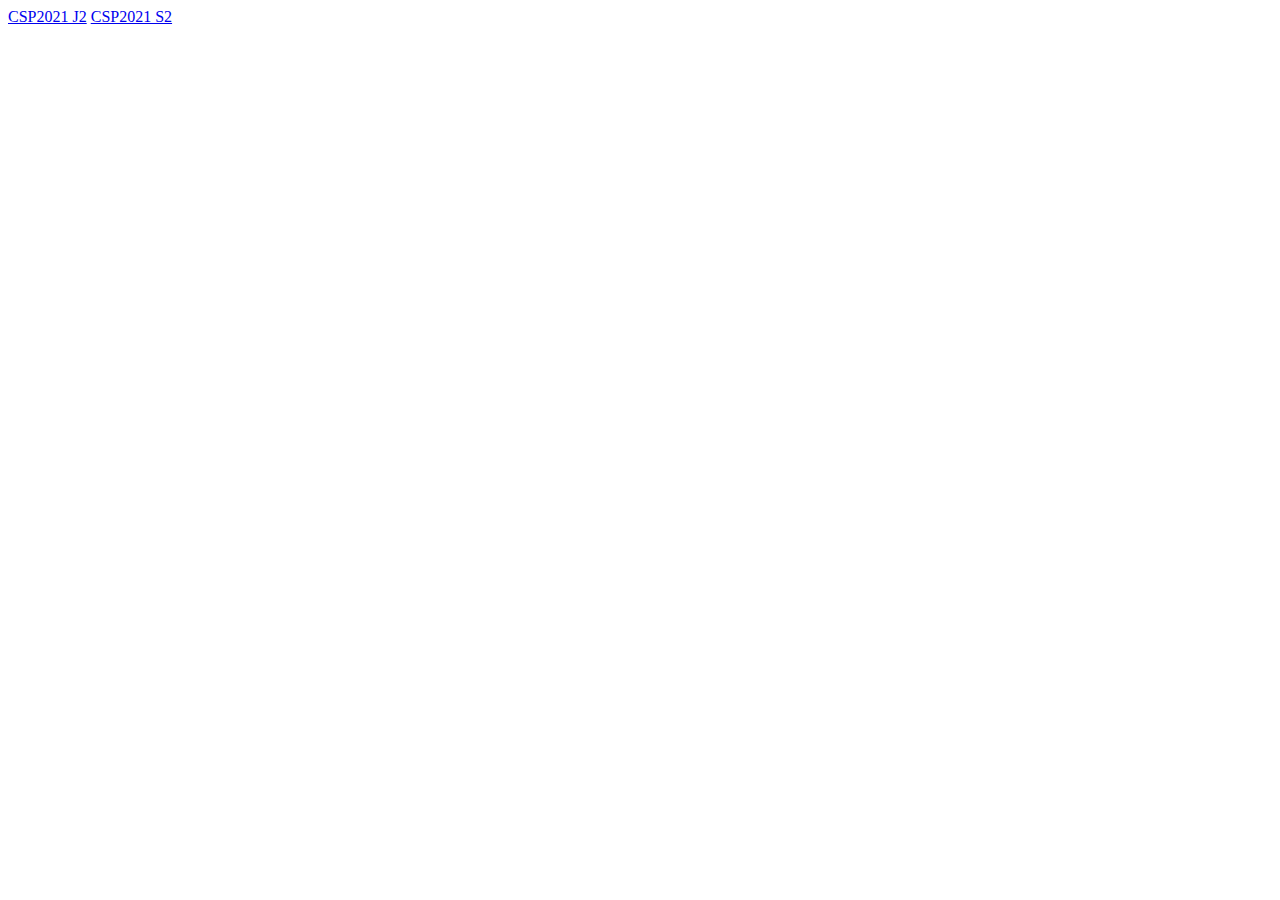
==== commit 30303e38: "Add files via upload" ====
--- a/102319435936.html
+++ b/102319435936.html
@@ -1,734 +1,12 @@
-<!DOCTYPE html><!--[if IE]>  <html class="ie"> <![endif]-->
-<html>
-	<head>
-		<meta charset="utf-8" />
-		<title>
-		</title>
-		<link rel="stylesheet" type="text/css" href="102319435936_files/style.css" />
-	</head>
-	<body>
-		<div class="stl_02">
-			<div class="stl_03">
-				<object data="102319435936_files/img_01.svg" type="image/svg+xml" class="stl_04" style="position:absolute; width:49.5833em; height:70.0833em;">
-					<embed src="102319435936_files/img_01.svg" type="image/svg+xml" class="stl_04" />
-				</object>
-			</div>
-			<div class="view">
-				<div class="stl_05 stl_06">
-					<div class="stl_01" style="top:5.3118em; left:10.7461em;"><span class="stl_07 stl_08 stl_09">2</span></div>
-					<div class="stl_01" style="top:5.3118em; left:11.7783em;"><span class="stl_07 stl_08 stl_09" style="word-spacing:0.125em;">021 CCF </span><span class="stl_10 stl_11 stl_09" style="word-spacing:0.125em;">非专业级软件能力认证 &nbsp;</span></div>
-					<div class="stl_01" style="top:8.4322em; left:14.729em;"><span class="stl_12 stl_13 stl_09" style="word-spacing:0.052em;">CSP-J/S 2021 </span><span class="stl_10 stl_11 stl_09" style="word-spacing:0.052em;">第二轮认证 &nbsp;</span></div>
-					<div class="stl_01" style="top:12.1559em; left:21.8032em;"><span class="stl_14 stl_11 stl_09">提高组 &nbsp;</span></div>
-					<div class="stl_01" style="top:14.5809em; left:14.1546em;"><span class="stl_15 stl_11 stl_09" style="word-spacing:0.0521em;">时间：</span><span class="stl_16 stl_13 stl_09" style="word-spacing:0.0521em;">2021 </span><span class="stl_15 stl_11 stl_09" style="word-spacing:0.0521em;">年 </span><span class="stl_16 stl_13 stl_09" style="word-spacing:0.0521em;">10 </span><span class="stl_15 stl_11 stl_09" style="word-spacing:0.0521em;">月 </span><span class="stl_16 stl_13 stl_09" style="word-spacing:0.0521em;">23 </span><span class="stl_15 stl_11 stl_09" style="word-spacing:0.0521em;">日 </span><span class="stl_16 stl_13 stl_09" style="word-spacing:0.0521em;">14:30 </span><span class="stl_17 stl_18 stl_09" style="word-spacing:0.0521em;">∼ </span><span class="stl_16 stl_13 stl_09" style="word-spacing:0.0521em;">18:30 &nbsp;</span></div>
-					<div class="stl_01" style="top:17.2812em; left:6.4368em;"><span class="stl_19 stl_11 stl_09">题目名称 &nbsp;</span></div>
-					<div class="stl_01" style="top:18.8793em; left:6.4368em;"><span class="stl_19 stl_11 stl_09">题目类型 &nbsp;</span></div>
-					<div class="stl_01" style="top:20.4775em; left:6.4368em;"><span class="stl_19 stl_11 stl_09">目录 &nbsp;</span></div>
-					<div class="stl_01" style="top:17.2812em; left:15.0253em;"><span class="stl_19 stl_11 stl_09">廊桥分配 &nbsp;</span></div>
-					<div class="stl_01" style="top:17.2812em; left:22.3187em;"><span class="stl_19 stl_11 stl_09">括号序列 &nbsp;</span></div>
-					<div class="stl_01" style="top:17.2812em; left:29.6121em;"><span class="stl_19 stl_11 stl_09">回文 &nbsp;</span></div>
-					<div class="stl_01" style="top:17.2812em; left:36.9055em;"><span class="stl_19 stl_11 stl_09">交通规划 &nbsp;</span></div>
-					<div class="stl_01" style="top:18.8793em; left:36.9055em;"><span class="stl_19 stl_11 stl_09">传统型 &nbsp;</span></div>
-					<div class="stl_01" style="top:18.8793em; left:15.0253em;"><span class="stl_19 stl_11 stl_09">传统型 &nbsp;</span></div>
-					<div class="stl_01" style="top:18.8793em; left:22.3187em;"><span class="stl_19 stl_11 stl_09">传统型 &nbsp;</span></div>
-					<div class="stl_01" style="top:18.8793em; left:29.6121em;"><span class="stl_19 stl_11 stl_09">传统型 &nbsp;</span></div>
-					<div class="stl_01" style="top:20.4172em; left:29.6121em;"><span class="stl_20 stl_21 stl_22">palin &nbsp;</span></div>
-					<div class="stl_01" style="top:22.0153em; left:29.6121em;"><span class="stl_20 stl_21 stl_22">palin &nbsp;</span></div>
-					<div class="stl_01" style="top:23.6135em; left:29.6121em;"><span class="stl_20 stl_21 stl_22">palin.in &nbsp;</span></div>
-					<div class="stl_01" style="top:20.4172em; left:15.0253em;"><span class="stl_20 stl_21 stl_22">airport &nbsp;</span></div>
-					<div class="stl_01" style="top:22.0153em; left:15.0253em;"><span class="stl_20 stl_21 stl_22">airport &nbsp;</span></div>
-					<div class="stl_01" style="top:23.6135em; left:15.0253em;"><span class="stl_20 stl_21 stl_22">airport.in &nbsp;</span></div>
-					<div class="stl_01" style="top:20.4172em; left:22.3187em;"><span class="stl_20 stl_21 stl_22">bracket &nbsp;</span></div>
-					<div class="stl_01" style="top:22.0153em; left:22.3187em;"><span class="stl_20 stl_21 stl_22">bracket &nbsp;</span></div>
-					<div class="stl_01" style="top:23.6135em; left:22.3187em;"><span class="stl_20 stl_21 stl_22">bracket.in &nbsp;</span></div>
-					<div class="stl_01" style="top:20.4172em; left:36.9055em;"><span class="stl_20 stl_21 stl_22">traffic &nbsp;</span></div>
-					<div class="stl_01" style="top:22.0153em; left:36.9055em;"><span class="stl_20 stl_21 stl_22">traffic &nbsp;</span></div>
-					<div class="stl_01" style="top:23.6135em; left:36.9055em;"><span class="stl_20 stl_21 stl_22">traffic.in &nbsp;</span></div>
-					<div class="stl_01" style="top:25.2117em; left:36.9055em;"><span class="stl_20 stl_21 stl_22">traffic.out &nbsp;</span></div>
-					<div class="stl_01" style="top:26.6036em; left:36.9055em;"><span class="stl_23 stl_24 stl_09" style="word-spacing:0.076em;">3.0 </span><span class="stl_19 stl_11 stl_09" style="word-spacing:0.076em;">秒 &nbsp;</span></div>
-					<div class="stl_01" style="top:28.2018em; left:36.9055em;"><span class="stl_23 stl_24 stl_09" style="word-spacing:0.076em;">512 MiB &nbsp;</span></div>
-					<div class="stl_01" style="top:29.8em; left:36.9055em;"><span class="stl_23 stl_24 stl_09">20 &nbsp;</span></div>
-					<div class="stl_01" style="top:31.6648em; left:36.9055em;"><span class="stl_19 stl_11 stl_09">是</span></div>
-					<div class="stl_01" style="top:22.0757em; left:6.4368em;"><span class="stl_19 stl_11 stl_09">可执行文件名 &nbsp;</span></div>
-					<div class="stl_01" style="top:23.6738em; left:6.4368em;"><span class="stl_19 stl_11 stl_09">输入文件名 &nbsp;</span></div>
-					<div class="stl_01" style="top:25.272em; left:6.4368em;"><span class="stl_19 stl_11 stl_09">输出文件名 &nbsp;</span></div>
-					<div class="stl_01" style="top:25.2117em; left:15.0253em;"><span class="stl_20 stl_21 stl_22" style="word-spacing:1.0206em;">airport.out bracket.out palin.out &nbsp;</span></div>
-					<div class="stl_01" style="top:26.8703em; left:6.4368em;"><span class="stl_19 stl_11 stl_09">每个测试点时限 &nbsp;</span></div>
-					<div class="stl_01" style="top:28.4684em; left:6.4368em;"><span class="stl_19 stl_11 stl_09">内存限制 &nbsp;</span></div>
-					<div class="stl_01" style="top:26.6036em; left:15.0253em;"><span class="stl_23 stl_24 stl_09" style="word-spacing:0.076em;">1.0 </span><span class="stl_19 stl_11 stl_09" style="word-spacing:0.076em;">秒 &nbsp;</span></div>
-					<div class="stl_01" style="top:28.2018em; left:15.0253em;"><span class="stl_23 stl_24 stl_09" style="word-spacing:0.076em;">512 MiB &nbsp;</span></div>
-					<div class="stl_01" style="top:29.8em; left:15.0253em;"><span class="stl_23 stl_24 stl_09">20 &nbsp;</span></div>
-					<div class="stl_01" style="top:26.6036em; left:22.3187em;"><span class="stl_23 stl_24 stl_09" style="word-spacing:0.076em;">1.0 </span><span class="stl_19 stl_11 stl_09" style="word-spacing:0.076em;">秒 &nbsp;</span></div>
-					<div class="stl_01" style="top:28.2018em; left:22.3187em;"><span class="stl_23 stl_24 stl_09" style="word-spacing:0.076em;">512 MiB &nbsp;</span></div>
-					<div class="stl_01" style="top:29.8em; left:22.3187em;"><span class="stl_23 stl_24 stl_09">20 &nbsp;</span></div>
-					<div class="stl_01" style="top:26.6036em; left:29.6121em;"><span class="stl_23 stl_24 stl_09" style="word-spacing:0.076em;">1.0 </span><span class="stl_19 stl_11 stl_09" style="word-spacing:0.076em;">秒 &nbsp;</span></div>
-					<div class="stl_01" style="top:28.2018em; left:29.6121em;"><span class="stl_23 stl_24 stl_09" style="word-spacing:0.076em;">512 MiB &nbsp;</span></div>
-					<div class="stl_01" style="top:29.8em; left:29.6121em;"><span class="stl_23 stl_24 stl_09">25 &nbsp;</span></div>
-					<div class="stl_01" style="top:30.0666em; left:6.4368em;"><span class="stl_19 stl_11 stl_09">子任务数目 &nbsp;</span></div>
-					<div class="stl_01" style="top:31.6648em; left:6.4368em;"><span class="stl_19 stl_11 stl_09">测试点是否等分 &nbsp;</span></div>
-					<div class="stl_01" style="top:31.6648em; left:15.0253em;"><span class="stl_19 stl_11 stl_09">是</span></div>
-					<div class="stl_01" style="top:31.6648em; left:22.3187em;"><span class="stl_19 stl_11 stl_09">是</span></div>
-					<div class="stl_01" style="top:31.6648em; left:29.6121em;"><span class="stl_19 stl_11 stl_09">是</span></div>
-					<div class="stl_01" style="top:33.8841em; left:7.898em;"><span class="stl_19 stl_11 stl_09">提交源程序文件名 &nbsp;</span></div>
-					<div class="stl_01" style="top:35.5634em; left:6.4368em;"><span class="stl_19 stl_11 stl_22" style="word-spacing:0.0757em;">对于 </span><span class="stl_23 stl_24 stl_22" style="word-spacing:0.0757em;">C++</span><span class="stl_19 stl_11 stl_22" style="word-spacing:0.6927em;"> 语言</span><span class="stl_20 stl_21 stl_22" style="word-spacing:0.8702em;"> airport.cpp</span><span class="stl_20 stl_21 stl_22" style="word-spacing:1.0206em;"> bracket.cpp</span><span class="stl_20 stl_21 stl_22" style="word-spacing:1.0206em;"> palin.cpp &nbsp;</span></div>
-					<div class="stl_01" style="top:37.1615em; left:6.4368em;"><span class="stl_19 stl_11 stl_22" style="word-spacing:0.0757em;">对于 </span><span class="stl_23 stl_24 stl_22" style="word-spacing:0.0757em;">C</span><span class="stl_19 stl_11 stl_22" style="word-spacing:2.2167em;"> 语言</span><span class="stl_20 stl_21 stl_22" style="word-spacing:0.8702em;"> airport.c</span><span class="stl_20 stl_21 stl_22" style="word-spacing:2.1206em;"> bracket.c</span><span class="stl_20 stl_21 stl_22" style="word-spacing:2.1206em;"> palin.c &nbsp;</span></div>
-					<div class="stl_01" style="top:35.7697em; left:36.9055em;"><span class="stl_20 stl_21 stl_22">traffic.cpp &nbsp;</span></div>
-					<div class="stl_01" style="top:37.3678em; left:36.9055em;"><span class="stl_20 stl_21 stl_22">traffic.c &nbsp;</span></div>
-					<div class="stl_01" style="top:38.7597em; left:6.4368em;"><span class="stl_19 stl_11 stl_25" style="word-spacing:0.0772em;">对于 </span><span class="stl_23 stl_24 stl_25" style="word-spacing:0.0772em;">Pascal</span><span class="stl_19 stl_11 stl_25" style="word-spacing:0.2132em;"> 语言</span><span class="stl_20 stl_21 stl_25" style="word-spacing:0.8718em;"> airport.pas</span><span class="stl_20 stl_21 stl_25" style="word-spacing:1.0222em;"> bracket.pas</span><span class="stl_20 stl_21 stl_25" style="word-spacing:1.0222em;"> palin.pas &nbsp;</span></div>
-					<div class="stl_01" style="top:38.966em; left:36.9055em;"><span class="stl_20 stl_21 stl_22">traffic.pas &nbsp;</span></div>
-					<div class="stl_01" style="top:41.0624em; left:7.898em;"><span class="stl_19 stl_11 stl_09">编译选项 &nbsp;</span></div>
-					<div class="stl_01" style="top:42.7417em; left:6.4368em;"><span class="stl_19 stl_11 stl_09" style="word-spacing:0.076em;">对于 </span><span class="stl_23 stl_24 stl_09" style="word-spacing:0.076em;">C++</span><span class="stl_19 stl_11 stl_09" style="word-spacing:0.693em;"> 语言 &nbsp;</span></div>
-					<div class="stl_01" style="top:44.3399em; left:6.4368em;"><span class="stl_19 stl_11 stl_09" style="word-spacing:0.076em;">对于 </span><span class="stl_23 stl_24 stl_09" style="word-spacing:0.076em;">C</span><span class="stl_19 stl_11 stl_09" style="word-spacing:2.217em;"> 语言 &nbsp;</span></div>
-					<div class="stl_01" style="top:45.938em; left:6.4368em;"><span class="stl_19 stl_11 stl_26" style="word-spacing:0.0837em;">对于 </span><span class="stl_23 stl_24 stl_26" style="word-spacing:0.0837em;">Pascal</span><span class="stl_19 stl_11 stl_26" style="word-spacing:0.2197em;"> 语言 &nbsp;</span></div>
-					<div class="stl_01" style="top:43.0382em; left:26.9312em;"><span class="stl_20 stl_21 stl_22" style="word-spacing:0.2988em;">‐O2 ‐lm &nbsp;</span></div>
-					<div class="stl_01" style="top:44.6364em; left:26.9312em;"><span class="stl_20 stl_21 stl_22" style="word-spacing:0.2988em;">‐O2 ‐lm &nbsp;</span></div>
-					<div class="stl_01" style="top:46.2132em; left:28.0267em;"><span class="stl_20 stl_21 stl_22">‐O2 &nbsp;</span></div>
-					<div class="stl_01" style="top:48.2407em; left:7.898em;"><span class="stl_27 stl_11 stl_28" style="word-spacing:1.2588em;">注</span><sub><span class="stl_23 stl_24 stl_28" style="word-spacing:1.2588em;">. </span></sub><span class="stl_27 stl_11 stl_28" style="word-spacing:1.2588em;">意</span><sub><span class="stl_23 stl_24 stl_28" style="word-spacing:1.2588em;">. </span></sub><span class="stl_27 stl_11 stl_28" style="word-spacing:1.2588em;">事</span><sub><span class="stl_23 stl_24 stl_28" style="word-spacing:1.2588em;">. </span></sub><span class="stl_27 stl_11 stl_28" style="word-spacing:1.2588em;">项</span><sub><span class="stl_23 stl_24 stl_28" style="word-spacing:1.2588em;">. </span></sub><span class="stl_27 stl_11 stl_28" style="word-spacing:1.2588em;">（请</span><sub><span class="stl_23 stl_24 stl_28" style="word-spacing:1.2588em;">. </span></sub><span class="stl_27 stl_11 stl_28" style="word-spacing:1.2588em;">仔</span><sub><span class="stl_23 stl_24 stl_28" style="word-spacing:1.2588em;">. </span></sub><span class="stl_27 stl_11 stl_28" style="word-spacing:1.2588em;">细</span><sub><span class="stl_23 stl_24 stl_28" style="word-spacing:1.2588em;">. </span></sub><span class="stl_27 stl_11 stl_28" style="word-spacing:1.2588em;">阅</span><sub><span class="stl_23 stl_24 stl_28" style="word-spacing:1.2588em;">. </span></sub><span class="stl_27 stl_11 stl_28" style="word-spacing:1.2588em;">读</span><sub><span class="stl_23 stl_24 stl_28" style="word-spacing:1.2588em;">. </span></sub><span class="stl_27 stl_11 stl_28" style="word-spacing:1.2588em;">） &nbsp;</span></div>
-					<div class="stl_01" style="top:49.539em; left:7.637em;"><span class="stl_23 stl_24 stl_09">1</span></div>
-					<div class="stl_01" style="top:51.104em; left:7.637em;"><span class="stl_23 stl_24 stl_09">2</span></div>
-					<div class="stl_01" style="top:49.539em; left:8.1252em;"><span class="stl_23 stl_24 stl_09" style="word-spacing:0.25em;">. </span><span class="stl_19 stl_11 stl_09" style="word-spacing:0.25em;">文件名（程序名和输入输出文件名）必须使用英文小写。 &nbsp;</span></div>
-					<div class="stl_01" style="top:51.104em; left:8.1252em;"><span class="stl_23 stl_24 stl_29" style="word-spacing:0.246em;">. C/C++</span><span class="stl_19 stl_11 stl_29" style="word-spacing:0.0851em;"> 中函数 </span><span class="stl_23 stl_24 stl_29" style="word-spacing:0.0851em;">main() </span><span class="stl_19 stl_11 stl_29" style="word-spacing:0.0851em;">的返回值类型必须是</span><span class="stl_23 stl_24 stl_29" style="word-spacing:0.0851em;"> int</span><span class="stl_19 stl_11 stl_29" style="word-spacing:0.0851em;">，程序正常结束时的返回值必须 &nbsp;</span></div>
-					<div class="stl_01" style="top:52.9356em; left:8.8943em;"><span class="stl_19 stl_11 stl_30" style="word-spacing:0.0748em;">是 </span><span class="stl_31 stl_32 stl_30" style="word-spacing:0.0748em;">0</span><span class="stl_19 stl_11 stl_30" style="word-spacing:0.0748em;">。 &nbsp;</span></div>
-					<div class="stl_01" style="top:54.2339em; left:7.637em;"><span class="stl_23 stl_24 stl_09">3</span></div>
-					<div class="stl_01" style="top:55.7989em; left:7.637em;"><span class="stl_23 stl_24 stl_09">4</span></div>
-					<div class="stl_01" style="top:57.3639em; left:7.637em;"><span class="stl_23 stl_24 stl_09">5</span></div>
-					<div class="stl_01" style="top:58.9288em; left:7.637em;"><span class="stl_23 stl_24 stl_09">6</span></div>
-					<div class="stl_01" style="top:60.4938em; left:7.637em;"><span class="stl_23 stl_24 stl_09">7</span></div>
-					<div class="stl_01" style="top:54.2339em; left:8.1252em;"><span class="stl_23 stl_24 stl_09" style="word-spacing:0.25em;">. </span><span class="stl_19 stl_11 stl_09" style="word-spacing:0.25em;">提交的程序代码文件的放置位置请参考各省的具体要求。 &nbsp;</span></div>
-					<div class="stl_01" style="top:55.7989em; left:8.1252em;"><span class="stl_23 stl_24 stl_09" style="word-spacing:0.25em;">. </span><span class="stl_19 stl_11 stl_09" style="word-spacing:0.25em;">因违反以上三点而出现的错误或问题，申述时一律不予受理。 &nbsp;</span></div>
-					<div class="stl_01" style="top:57.3639em; left:8.1252em;"><span class="stl_23 stl_24 stl_33" style="word-spacing:0.2813em;">. </span><span class="stl_19 stl_11 stl_33" style="word-spacing:0.2813em;">若无特殊说明，结果的比较方式为全文比较（过滤行末空格及文末回车）。 &nbsp;</span></div>
-					<div class="stl_01" style="top:58.9288em; left:8.1252em;"><span class="stl_23 stl_24 stl_09" style="word-spacing:0.25em;">. </span><span class="stl_19 stl_11 stl_09" style="word-spacing:0.25em;">程序可使用的栈空间内存限制与题目的内存限制一致。 &nbsp;</span></div>
-					<div class="stl_01" style="top:60.4938em; left:8.1252em;"><span class="stl_23 stl_24 stl_34" style="word-spacing:0.2742em;">. </span><span class="stl_19 stl_11 stl_34" style="word-spacing:0.2742em;">全国统一评测时采用的机器配置为：</span><span class="stl_23 stl_24 stl_34" style="word-spacing:0.2742em;">Inter(R)</span><span class="stl_23 stl_24 stl_34" style="word-spacing:0.0021em;"> Core(TM)</span><span class="stl_23 stl_24 stl_34" style="word-spacing:0.0031em;"> i7-8700K CPU</span><span class="stl_23 stl_24 stl_34" style="word-spacing:0.0021em;"> @3.70GHz</span><span class="stl_19 stl_11 stl_34" style="word-spacing:0.0021em;">， &nbsp;</span></div>
-					<div class="stl_01" style="top:62.0587em; left:8.8943em;"><span class="stl_19 stl_11 stl_09" style="word-spacing:0.0759em;">内存 </span><span class="stl_23 stl_24 stl_09" style="word-spacing:0.0759em;">32GB</span><span class="stl_19 stl_11 stl_09" style="word-spacing:0.0759em;">。上述时限以此配置为准。 &nbsp;</span></div>
-				</div>
-			</div>
-		</div>
-		<div class="stl_02">
-			<div class="stl_03">
-				<object data="102319435936_files/img_02.svg" type="image/svg+xml" class="stl_04" style="position:absolute; width:49.5833em; height:70.0833em;">
-					<embed src="102319435936_files/img_02.svg" type="image/svg+xml" class="stl_04" />
-				</object>
-			</div>
-			<div class="view">
-				<div class="stl_05 stl_06">
-					<div class="stl_01" style="top:3.1124em; left:5.9055em;"><span class="stl_35 stl_36 stl_09">2</span></div>
-					<div class="stl_01" style="top:3.1124em; left:6.3206em;"><span class="stl_35 stl_36 stl_09" style="word-spacing:0.083em;">021 CCF </span><span class="stl_37 stl_11 stl_09" style="word-spacing:0.083em;">非专业级软件能力认证 </span><span class="stl_35 stl_36 stl_09" style="word-spacing:0.083em;">CSP-J/S 2021 </span><span class="stl_37 stl_11 stl_09" style="word-spacing:0.083em;">第二轮认证 &nbsp;</span></div>
-					<div class="stl_01" style="top:6.369em; left:7.637em;"><span class="stl_23 stl_24 stl_09">8</span></div>
-					<div class="stl_01" style="top:7.934em; left:7.637em;"><span class="stl_23 stl_24 stl_09">9</span></div>
-					<div class="stl_01" style="top:6.369em; left:8.1252em;"><span class="stl_23 stl_24 stl_38" style="word-spacing:0.2539em;">. </span><span class="stl_19 stl_11 stl_38" style="word-spacing:0.2539em;">只提供</span><span class="stl_23 stl_24 stl_38" style="word-spacing:0.0799em;"> Linux</span><span class="stl_19 stl_11 stl_38" style="word-spacing:0.0799em;"> 格式附加样例文件。 &nbsp;</span></div>
-					<div class="stl_01" style="top:7.934em; left:8.1252em;"><span class="stl_23 stl_24 stl_39" style="word-spacing:0.2517em;">. </span><span class="stl_19 stl_11 stl_39" style="word-spacing:0.2517em;">评测在当前最新公布的</span><span class="stl_23 stl_24 stl_39" style="word-spacing:0.0773em;"> NOI Linux</span><span class="stl_19 stl_11 stl_39" style="word-spacing:0.0773em;"> 下进行，各语言的编译器版本以此为准。 &nbsp;</span></div>
-					<div class="stl_01" style="top:66.4447em; left:21.1378em;"><span class="stl_37 stl_11 stl_09" style="word-spacing:0.083em;">第 </span><span class="stl_35 stl_36 stl_09" style="word-spacing:0.083em;">2 </span><span class="stl_37 stl_11 stl_09" style="word-spacing:0.083em;">页 &nbsp;</span></div>
-					<div class="stl_01" style="top:66.4447em; left:25.4242em;"><span class="stl_37 stl_11 stl_09" style="word-spacing:0.0835em;">共 </span><span class="stl_40 stl_36 stl_09" style="word-spacing:0.0835em;">13 </span><span class="stl_37 stl_11 stl_09" style="word-spacing:0.0835em;">页 &nbsp;</span></div>
-				</div>
-			</div>
-		</div>
-		<div class="stl_02">
-			<div class="stl_03">
-				<object data="102319435936_files/img_03.svg" type="image/svg+xml" class="stl_04" style="position:absolute; width:49.5833em; height:70.0833em;">
-					<embed src="102319435936_files/img_03.svg" type="image/svg+xml" class="stl_04" />
-				</object>
-			</div>
-			<div class="view">
-				<div class="stl_05 stl_06">
-					<div class="stl_01" style="top:3.1124em; left:5.9055em;"><span class="stl_35 stl_36 stl_09">2</span></div>
-					<div class="stl_01" style="top:3.1124em; left:6.3206em;"><span class="stl_35 stl_36 stl_09" style="word-spacing:0.083em;">021 CCF </span><span class="stl_37 stl_11 stl_09" style="word-spacing:0.083em;">非专业级软件能力认证 </span><span class="stl_35 stl_36 stl_09" style="word-spacing:0.083em;">CSP-J/S 2021 </span><span class="stl_37 stl_11 stl_09" style="word-spacing:0.083em;">第二轮认证 &nbsp;</span></div>
-					<div class="stl_01" style="top:3.1341em; left:36.67em;"><span class="stl_37 stl_11 stl_41">廊桥分配（</span><span class="stl_35 stl_36 stl_41">airport</span><span class="stl_37 stl_11 stl_41">） &nbsp;</span></div>
-					<div class="stl_01" style="top:6.0443em; left:20.1428em;"><span class="stl_42 stl_11 stl_43">廊桥分配（</span><span class="stl_44 stl_13 stl_43">airport</span><span class="stl_42 stl_11 stl_43">） &nbsp;</span></div>
-					<div class="stl_01" style="top:9.711em; left:6.9888em;"><span class="stl_45 stl_11 stl_09">【</span></div>
-					<div class="stl_01" style="top:9.711em; left:8.0722em;"><span class="stl_45 stl_11 stl_09">题目描述】 &nbsp;</span></div>
-					<div class="stl_01" style="top:11.9948em; left:7.898em;"><span class="stl_19 stl_11 stl_46">当一架飞机抵达机场时，可以停靠在航站楼旁的廊桥，也可以停靠在位于机场边缘 &nbsp;</span></div>
-					<div class="stl_01" style="top:13.5598em; left:5.9055em;"><span class="stl_19 stl_11 stl_47">的远机位。乘客一般更期待停靠在廊桥，因为这样省去了坐摆渡车前往航站楼的周折。 &nbsp;</span></div>
-					<div class="stl_01" style="top:15.1248em; left:5.9055em;"><span class="stl_19 stl_11 stl_09">然而，因为廊桥的数量有限，所以这样的愿望不总是能实现。 &nbsp;</span></div>
-					<div class="stl_01" style="top:16.6898em; left:7.898em;"><span class="stl_19 stl_11 stl_46">机场分为国内区和国际区，国内航班飞机只能停靠在国内区，国际航班飞机只能停 &nbsp;</span></div>
-					<div class="stl_01" style="top:18.2548em; left:5.9055em;"><span class="stl_19 stl_11 stl_09">靠在国际区。一部分廊桥属于国内区，其余的廊桥属于国际区。 &nbsp;</span></div>
-					<div class="stl_01" style="top:19.553em; left:7.898em;"><span class="stl_23 stl_24 stl_48" style="word-spacing:0.0809em;">L </span><span class="stl_19 stl_11 stl_48" style="word-spacing:0.0809em;">市新建了一座机场，一共有 </span><span class="stl_49 stl_11 stl_48" style="word-spacing:0.0809em;">n </span><span class="stl_19 stl_11 stl_48" style="word-spacing:0.0809em;">个廊桥。该机场决定，廊桥的使用遵循“先到先得” &nbsp;</span></div>
-					<div class="stl_01" style="top:21.118em; left:5.9055em;"><span class="stl_19 stl_11 stl_50">的原则，即每架飞机抵达后，如果相应的区（国内</span><span class="stl_23 stl_24 stl_50">/</span><span class="stl_19 stl_11 stl_50">国际）还有空闲的廊桥，就停靠在廊 &nbsp;</span></div>
-					<div class="stl_01" style="top:22.9497em; left:5.9055em;"><span class="stl_19 stl_11 stl_51">桥，否则停靠在远机位（假设远机位的数量充足）。该机场只有一条跑道，因此不存在 &nbsp;</span></div>
-					<div class="stl_01" style="top:24.5146em; left:5.9055em;"><span class="stl_19 stl_11 stl_09">两架飞机同时抵达的情况。 &nbsp;</span></div>
-					<div class="stl_01" style="top:26.0796em; left:7.8981em;"><span class="stl_19 stl_11 stl_52" style="word-spacing:0.0672em;">现给定未来一段时间飞机的抵达、离开时刻，请你负责将 </span><span class="stl_49 stl_11 stl_52" style="word-spacing:0.0672em;">n </span><span class="stl_19 stl_11 stl_52" style="word-spacing:0.0672em;">个廊桥分配给国内区和 &nbsp;</span></div>
-					<div class="stl_01" style="top:27.6445em; left:5.9055em;"><span class="stl_19 stl_11 stl_09">国际区，使停靠廊桥的飞机数量最多。 &nbsp;</span></div>
-					<div class="stl_01" style="top:30.7961em; left:6.9888em;"><span class="stl_45 stl_11 stl_09">【</span></div>
-					<div class="stl_01" style="top:30.7961em; left:8.0722em;"><span class="stl_45 stl_11 stl_09">输入格式】 &nbsp;</span></div>
-					<div class="stl_01" style="top:32.7934em; left:7.898em;"><span class="stl_19 stl_11 stl_53" style="word-spacing:0.0833em;">从文件 </span><span class="stl_54 stl_55 stl_53" style="word-spacing:0.0833em;">airport.in</span><span class="stl_19 stl_11 stl_53" style="word-spacing:0.1163em;"> 中读入数据。 &nbsp;</span></div>
-					<div class="stl_01" style="top:34.3783em; left:7.898em;"><span class="stl_19 stl_11 stl_56" style="word-spacing:0.0793em;">输入的第一行包含 </span><span class="stl_23 stl_24 stl_56" style="word-spacing:0.0793em;">3 </span><span class="stl_19 stl_11 stl_56" style="word-spacing:0.0793em;">个正整数 </span><span class="stl_49 stl_11 stl_56" style="word-spacing:0.0793em;">n,</span><span class="stl_49 stl_11 stl_56" style="word-spacing:0.0793em;"> m</span><sub><span class="stl_57 stl_11 stl_58" style="word-spacing:0.1189em;">1</span></sub><span class="stl_49 stl_11 stl_56" style="word-spacing:-0.0948em;">,</span><span class="stl_49 stl_11 stl_56" style="word-spacing:-0.0948em;"> m</span><sub><span class="stl_57 stl_11 stl_58" style="word-spacing:-0.1421em;">2</span></sub><span class="stl_19 stl_11 stl_56" style="word-spacing:0.2042em;"> 分别表示廊桥的个数、国内航班飞机的数 &nbsp;</span></div>
-					<div class="stl_01" style="top:36.2099em; left:5.9055em;"><span class="stl_19 stl_11 stl_09">量、国际航班飞机的数量。 &nbsp;</span></div>
-					<div class="stl_01" style="top:37.7748em; left:7.898em;"><span class="stl_19 stl_11 stl_59" style="word-spacing:0.0624em;">接下来 </span><span class="stl_49 stl_11 stl_59" style="word-spacing:0.0624em;">m</span><sub><span class="stl_57 stl_11 stl_60" style="word-spacing:0.0936em;">1</span></sub><span class="stl_19 stl_11 stl_59" style="word-spacing:0.1875em;"> 行是国内航班的信息，第</span><span class="stl_49 stl_11 stl_59" style="word-spacing:0.1875em;"> i </span><span class="stl_19 stl_11 stl_59" style="word-spacing:0.0625em;">行包含 </span><span class="stl_31 stl_32 stl_59" style="word-spacing:0.0625em;">2 </span><span class="stl_19 stl_11 stl_59" style="word-spacing:0.0625em;">个正整数 </span><span class="stl_49 stl_11 stl_59" style="word-spacing:0.0625em;">a</span><sub><span class="stl_57 stl_11 stl_60" style="word-spacing:0.0937em;">1</span></sub><sub><span class="stl_61 stl_11 stl_60" style="word-spacing:0.0937em;">,</span></sub><sub><span class="stl_61 stl_11 stl_60" style="word-spacing:0.0937em;">i</span></sub><span class="stl_49 stl_11 stl_59" style="word-spacing:0.0625em;">,</span><span class="stl_49 stl_11 stl_59" style="word-spacing:0.0625em;"> b</span><sub><span class="stl_57 stl_11 stl_60" style="word-spacing:0.0937em;">1</span></sub><sub><span class="stl_61 stl_11 stl_60" style="word-spacing:0.0937em;">,</span></sub><sub><span class="stl_61 stl_11 stl_60" style="word-spacing:0.0937em;">i</span></sub><span class="stl_19 stl_11 stl_59" style="word-spacing:-0.0723em;">，分别表示一架国 &nbsp;</span></div>
-					<div class="stl_01" style="top:39.3398em; left:5.9055em;"><span class="stl_19 stl_11 stl_09">内航班飞机的抵达、离开时刻。 &nbsp;</span></div>
-					<div class="stl_01" style="top:40.9048em; left:7.898em;"><span class="stl_19 stl_11 stl_59" style="word-spacing:0.0624em;">接下来 </span><span class="stl_49 stl_11 stl_59" style="word-spacing:0.0624em;">m</span><sub><span class="stl_57 stl_11 stl_60" style="word-spacing:0.0936em;">2</span></sub><span class="stl_19 stl_11 stl_59" style="word-spacing:0.1875em;"> 行是国际航班的信息，第</span><span class="stl_49 stl_11 stl_59" style="word-spacing:0.1875em;"> i </span><span class="stl_19 stl_11 stl_59" style="word-spacing:0.0625em;">行包含 </span><span class="stl_31 stl_32 stl_59" style="word-spacing:0.0625em;">2 </span><span class="stl_19 stl_11 stl_59" style="word-spacing:0.0625em;">个正整数 </span><span class="stl_49 stl_11 stl_59" style="word-spacing:0.0625em;">a</span><sub><span class="stl_57 stl_11 stl_60" style="word-spacing:0.0937em;">2</span></sub><sub><span class="stl_61 stl_11 stl_60" style="word-spacing:0.0937em;">,</span></sub><sub><span class="stl_61 stl_11 stl_60" style="word-spacing:0.0937em;">i</span></sub><span class="stl_49 stl_11 stl_59" style="word-spacing:0.0625em;">,</span><span class="stl_49 stl_11 stl_59" style="word-spacing:0.0625em;"> b</span><sub><span class="stl_57 stl_11 stl_60" style="word-spacing:0.0937em;">2</span></sub><sub><span class="stl_61 stl_11 stl_60" style="word-spacing:0.0937em;">,</span></sub><sub><span class="stl_61 stl_11 stl_60" style="word-spacing:0.0937em;">i</span></sub><span class="stl_19 stl_11 stl_59" style="word-spacing:-0.0723em;">，分别表示一架国 &nbsp;</span></div>
-					<div class="stl_01" style="top:42.4698em; left:5.9055em;"><span class="stl_19 stl_11 stl_09">际航班飞机的抵达、离开时刻。 &nbsp;</span></div>
-					<div class="stl_01" style="top:44.0347em; left:7.898em;"><span class="stl_19 stl_11 stl_09">每行的多个整数由空格分隔。 &nbsp;</span></div>
-					<div class="stl_01" style="top:47.1863em; left:6.9888em;"><span class="stl_45 stl_11 stl_09">【</span></div>
-					<div class="stl_01" style="top:47.1863em; left:8.0722em;"><span class="stl_45 stl_11 stl_09">输出格式】 &nbsp;</span></div>
-					<div class="stl_01" style="top:49.1836em; left:7.898em;"><span class="stl_19 stl_11 stl_26" style="word-spacing:0.0839em;">输出到文件 </span><span class="stl_54 stl_55 stl_26" style="word-spacing:0.0839em;">airport.out</span><span class="stl_19 stl_11 stl_26" style="word-spacing:0.1178em;"> 中。 &nbsp;</span></div>
-					<div class="stl_01" style="top:51.0351em; left:7.898em;"><span class="stl_19 stl_11 stl_09">输出一个正整数，表示能够停靠廊桥的飞机数量的最大值。 &nbsp;</span></div>
-					<div class="stl_01" style="top:54.1866em; left:6.9888em;"><span class="stl_45 stl_11 stl_09">【</span></div>
-					<div class="stl_01" style="top:53.8967em; left:8.0722em;"><span class="stl_45 stl_11 stl_09" style="word-spacing:0.076em;">样例 </span><span class="stl_62 stl_24 stl_09" style="word-spacing:0.076em;">1 </span><span class="stl_45 stl_11 stl_09" style="word-spacing:0.076em;">输入】 &nbsp;</span></div>
-					<div class="stl_01" style="top:56.9569em; left:5.6151em;"><span class="stl_63 stl_21 stl_09">1</span></div>
-					<div class="stl_01" style="top:58.5219em; left:5.6151em;"><span class="stl_63 stl_21 stl_09">2</span></div>
-					<div class="stl_01" style="top:60.0868em; left:5.6151em;"><span class="stl_63 stl_21 stl_09">3</span></div>
-					<div class="stl_01" style="top:61.6518em; left:5.6151em;"><span class="stl_63 stl_21 stl_09">4</span></div>
-					<div class="stl_01" style="top:63.2168em; left:5.6151em;"><span class="stl_63 stl_21 stl_09">5</span></div>
-					<div class="stl_01" style="top:56.8041em; left:6.9018em;"><span class="stl_20 stl_21 stl_09" style="word-spacing:0.2997em;">3 5 4 &nbsp;</span></div>
-					<div class="stl_01" style="top:58.3691em; left:6.9018em;"><span class="stl_20 stl_21 stl_09" style="word-spacing:0.2992em;">1 5 &nbsp;</span></div>
-					<div class="stl_01" style="top:59.934em; left:6.9018em;"><span class="stl_20 stl_21 stl_09" style="word-spacing:0.2992em;">3 8 &nbsp;</span></div>
-					<div class="stl_01" style="top:61.499em; left:6.9018em;"><span class="stl_20 stl_21 stl_22" style="word-spacing:0.2988em;">6 10 &nbsp;</span></div>
-					<div class="stl_01" style="top:63.064em; left:6.9018em;"><span class="stl_20 stl_21 stl_22" style="word-spacing:0.2988em;">9 14 &nbsp;</span></div>
-					<div class="stl_01" style="top:66.4447em; left:21.1378em;"><span class="stl_37 stl_11 stl_09" style="word-spacing:0.083em;">第 </span><span class="stl_35 stl_36 stl_09" style="word-spacing:0.083em;">3 </span><span class="stl_37 stl_11 stl_09" style="word-spacing:0.083em;">页 &nbsp;</span></div>
-					<div class="stl_01" style="top:66.4447em; left:25.4242em;"><span class="stl_37 stl_11 stl_09" style="word-spacing:0.0835em;">共 </span><span class="stl_40 stl_36 stl_09" style="word-spacing:0.0835em;">13 </span><span class="stl_37 stl_11 stl_09" style="word-spacing:0.0835em;">页 &nbsp;</span></div>
-				</div>
-			</div>
-		</div>
-		<div class="stl_02">
-			<div class="stl_03">
-				<object data="102319435936_files/img_05.svg" type="image/svg+xml" class="stl_04" style="position:absolute; width:49.5833em; height:70.0833em;">
-					<embed src="102319435936_files/img_05.svg" type="image/svg+xml" class="stl_04" />
-				</object>
-			</div>
-			<div class="view">
-				<div class="stl_05 stl_06">
-					<div class="stl_01" style="top:3.1124em; left:5.9055em;"><span class="stl_35 stl_36 stl_09">2</span></div>
-					<div class="stl_01" style="top:3.1124em; left:6.3206em;"><span class="stl_35 stl_36 stl_09" style="word-spacing:0.083em;">021 CCF </span><span class="stl_37 stl_11 stl_09" style="word-spacing:0.083em;">非专业级软件能力认证 </span><span class="stl_35 stl_36 stl_09" style="word-spacing:0.083em;">CSP-J/S 2021 </span><span class="stl_37 stl_11 stl_09" style="word-spacing:0.083em;">第二轮认证 &nbsp;</span></div>
-					<div class="stl_01" style="top:3.1341em; left:36.67em;"><span class="stl_37 stl_11 stl_41">廊桥分配（</span><span class="stl_35 stl_36 stl_41">airport</span><span class="stl_37 stl_11 stl_41">） &nbsp;</span></div>
-					<div class="stl_01" style="top:6.8273em; left:5.6151em;"><span class="stl_63 stl_21 stl_09">6</span></div>
-					<div class="stl_01" style="top:6.6745em; left:6.9018em;"><span class="stl_20 stl_21 stl_22" style="word-spacing:0.2988em;">13 18 &nbsp;</span></div>
-					<div class="stl_01" style="top:8.2395em; left:6.9018em;"><span class="stl_20 stl_21 stl_22" style="word-spacing:0.2988em;">2 11 &nbsp;</span></div>
-					<div class="stl_01" style="top:9.8044em; left:6.9018em;"><span class="stl_20 stl_21 stl_22" style="word-spacing:0.2988em;">4 15 &nbsp;</span></div>
-					<div class="stl_01" style="top:11.3694em; left:6.9018em;"><span class="stl_20 stl_21 stl_22" style="word-spacing:0.2988em;">7 17 &nbsp;</span></div>
-					<div class="stl_01" style="top:8.3923em; left:5.6151em;"><span class="stl_63 stl_21 stl_09">7</span></div>
-					<div class="stl_01" style="top:9.9572em; left:5.6151em;"><span class="stl_63 stl_21 stl_09">8</span></div>
-					<div class="stl_01" style="top:11.5222em; left:5.6151em;"><span class="stl_63 stl_21 stl_09">9</span></div>
-					<div class="stl_01" style="top:13.0871em; left:5.1587em;"><span class="stl_63 stl_21 stl_09">1</span></div>
-					<div class="stl_01" style="top:12.9343em; left:5.6153em;"><span class="stl_63 stl_21 stl_22" style="word-spacing:0.7493em;">0 </span><span class="stl_20 stl_21 stl_22" style="word-spacing:0.6244em;">12</span><span class="stl_20 stl_21 stl_22" style="word-spacing:0.2988em;"> 16 &nbsp;</span></div>
-					<div class="stl_01" style="top:17.0408em; left:6.9888em;"><span class="stl_45 stl_11 stl_09">【</span></div>
-					<div class="stl_01" style="top:16.7509em; left:8.0722em;"><span class="stl_45 stl_11 stl_09" style="word-spacing:0.076em;">样例 </span><span class="stl_62 stl_24 stl_09" style="word-spacing:0.076em;">1 </span><span class="stl_45 stl_11 stl_09" style="word-spacing:0.076em;">输出】 &nbsp;</span></div>
-					<div class="stl_01" style="top:19.763em; left:5.6151em;"><span class="stl_63 stl_21 stl_09">1</span></div>
-					<div class="stl_01" style="top:19.6103em; left:6.9018em;"><span class="stl_20 stl_21 stl_09">7</span></div>
-					<div class="stl_01" style="top:23.7168em; left:6.9888em;"><span class="stl_45 stl_11 stl_09">【</span></div>
-					<div class="stl_01" style="top:23.4268em; left:8.0722em;"><span class="stl_45 stl_11 stl_09" style="word-spacing:0.076em;">样例 </span><span class="stl_62 stl_24 stl_09" style="word-spacing:0.076em;">1 </span><span class="stl_45 stl_11 stl_09" style="word-spacing:0.076em;">解释】 &nbsp;</span></div>
-					<div class="stl_01" style="top:33.502em; left:21.554em;"><span class="stl_19 stl_11 stl_09" style="word-spacing:0.076em;">图 </span><span class="stl_23 stl_24 stl_09" style="word-spacing:0.076em;">1:</span><span class="stl_19 stl_11 stl_09" style="word-spacing:0.1846em;"> 样例图片 &nbsp;</span></div>
-					<div class="stl_01" style="top:36.2596em; left:7.898em;"><span class="stl_19 stl_11 stl_64" style="word-spacing:0.0758em;">在图中，我们用抵达、离开时刻的数对来代表一架飞机，如 </span><span class="stl_20 stl_21 stl_64" style="word-spacing:0.0758em;">(1,</span><span class="stl_20 stl_21 stl_64" style="word-spacing:0.3072em;"> 5)</span><span class="stl_19 stl_11 stl_64" style="word-spacing:0.0764em;"> 表示时刻 </span><span class="stl_31 stl_32 stl_64" style="word-spacing:0.0764em;">1</span><span class="stl_19 stl_11 stl_64" style="word-spacing:0.0764em;"> 抵 &nbsp;</span></div>
-					<div class="stl_01" style="top:37.6183em; left:5.9055em;"><span class="stl_19 stl_11 stl_65" style="word-spacing:0.076em;">达、时刻 </span><span class="stl_31 stl_32 stl_65" style="word-spacing:0.076em;">5 </span><span class="stl_19 stl_11 stl_65" style="word-spacing:0.076em;">离开的飞机；用 </span><span class="stl_23 stl_24 stl_65" style="word-spacing:0.076em;">√ </span><span class="stl_19 stl_11 stl_65" style="word-spacing:0.076em;">表示该飞机停靠在廊桥，用 </span><span class="stl_23 stl_24 stl_65" style="word-spacing:0.076em;">× </span><span class="stl_19 stl_11 stl_65" style="word-spacing:0.076em;">表示该飞机停靠在远机位。 &nbsp;</span></div>
-					<div class="stl_01" style="top:39.4498em; left:7.898em;"><span class="stl_19 stl_11 stl_46">我们以表格中阴影部分的计算方式为例，说明该表的含义。在这一部分中，国际区 &nbsp;</span></div>
-					<div class="stl_01" style="top:41.0148em; left:5.9055em;"><span class="stl_19 stl_11 stl_09" style="word-spacing:0.0764em;">有 </span><span class="stl_31 stl_32 stl_09" style="word-spacing:0.0764em;">2 </span><span class="stl_19 stl_11 stl_09" style="word-spacing:0.0764em;">个廊桥，</span><span class="stl_31 stl_32 stl_09" style="word-spacing:0.0764em;">4 </span><span class="stl_19 stl_11 stl_09" style="word-spacing:0.0764em;">架国际航班飞机依如下次序抵达： &nbsp;</span></div>
-					<div class="stl_01" style="top:42.3131em; left:7.637em;"><span class="stl_23 stl_24 stl_09">1</span></div>
-					<div class="stl_01" style="top:43.8781em; left:7.637em;"><span class="stl_23 stl_24 stl_09">2</span></div>
-					<div class="stl_01" style="top:45.4431em; left:7.637em;"><span class="stl_23 stl_24 stl_09">3</span></div>
-					<div class="stl_01" style="top:42.3131em; left:8.1252em;"><span class="stl_23 stl_24 stl_66" style="word-spacing:0.2499em;">. </span><span class="stl_19 stl_11 stl_66" style="word-spacing:0.2499em;">首先</span><span class="stl_20 stl_21 stl_66" style="word-spacing:0.0758em;"> (2,</span><span class="stl_20 stl_21 stl_66" style="word-spacing:0.2991em;"> 11)</span><span class="stl_19 stl_11 stl_66" style="word-spacing:0.076em;"> 在时刻 </span><span class="stl_31 stl_32 stl_66" style="word-spacing:0.076em;">2</span><span class="stl_19 stl_11 stl_66" style="word-spacing:0.076em;"> 抵达，停靠在廊桥 &nbsp;</span></div>
-					<div class="stl_01" style="top:43.8781em; left:8.1252em;"><span class="stl_23 stl_24 stl_09" style="word-spacing:0.25em;">. </span><span class="stl_19 stl_11 stl_09" style="word-spacing:0.25em;">然后</span><span class="stl_20 stl_21 stl_09" style="word-spacing:0.0758em;"> (4,</span><span class="stl_20 stl_21 stl_09" style="word-spacing:0.2991em;"> 15)</span><span class="stl_19 stl_11 stl_09" style="word-spacing:0.076em;"> 在时刻 </span><span class="stl_31 stl_32 stl_09" style="word-spacing:0.076em;">4</span><span class="stl_19 stl_11 stl_09" style="word-spacing:0.076em;"> 抵达，停靠在另一个廊桥 &nbsp;</span></div>
-					<div class="stl_01" style="top:45.4431em; left:8.1252em;"><span class="stl_23 stl_24 stl_67" style="word-spacing:0.2924em;">. </span><span class="stl_19 stl_11 stl_67" style="word-spacing:0.2924em;">接着</span><span class="stl_20 stl_21 stl_67" style="word-spacing:0.0798em;"> (7,</span><span class="stl_20 stl_21 stl_67" style="word-spacing:0.3416em;"> 17)</span><span class="stl_19 stl_11 stl_67" style="word-spacing:0.0799em;"> 在时刻 </span><span class="stl_23 stl_24 stl_67" style="word-spacing:0.0799em;">7 </span><span class="stl_19 stl_11 stl_67" style="word-spacing:0.0799em;">抵达，这时前 </span><span class="stl_31 stl_32 stl_67" style="word-spacing:0.0799em;">2</span><span class="stl_19 stl_11 stl_67" style="word-spacing:0.0799em;"> 架飞机都还没离开、都还占用着廊桥，而 &nbsp;</span></div>
-					<div class="stl_01" style="top:47.2747em; left:8.8943em;"><span class="stl_19 stl_11 stl_09" style="word-spacing:0.0763em;">国际区只有 </span><span class="stl_31 stl_32 stl_09" style="word-spacing:0.0763em;">2 </span><span class="stl_19 stl_11 stl_09" style="word-spacing:0.0763em;">个廊桥，所以只能停靠远机位 &nbsp;</span></div>
-					<div class="stl_01" style="top:48.573em; left:7.637em;"><span class="stl_23 stl_24 stl_41" style="word-spacing:0.2454em;">4. </span><span class="stl_19 stl_11 stl_41" style="word-spacing:0.2454em;">最后</span><span class="stl_20 stl_21 stl_41" style="word-spacing:0.0835em;"> (12,</span><span class="stl_20 stl_21 stl_41" style="word-spacing:0.2945em;"> 16)</span><span class="stl_19 stl_11 stl_41" style="word-spacing:0.0834em;"> 在时刻 </span><span class="stl_23 stl_24 stl_41" style="word-spacing:0.0834em;">12 </span><span class="stl_19 stl_11 stl_41" style="word-spacing:0.0834em;">抵达，这时 </span><span class="stl_20 stl_21 stl_41" style="word-spacing:0.0834em;">(2</span><span class="stl_20 stl_21 stl_41" style="word-spacing:0.2945em;"> 11)</span><span class="stl_19 stl_11 stl_41" style="word-spacing:0.0839em;"> 这架飞机已经离开，所以有 </span><span class="stl_31 stl_32 stl_41" style="word-spacing:0.0839em;">1</span><span class="stl_19 stl_11 stl_41" style="word-spacing:0.0839em;"> 个 &nbsp;</span></div>
-					<div class="stl_01" style="top:50.4047em; left:8.8943em;"><span class="stl_19 stl_11 stl_09">空闲的廊桥，该飞机可以停廊桥 &nbsp;</span></div>
-					<div class="stl_01" style="top:51.9696em; left:7.898em;"><span class="stl_19 stl_11 stl_68" style="word-spacing:0.0764em;">根据表格中的计算结果，当国内区分配 </span><span class="stl_31 stl_32 stl_68" style="word-spacing:0.0764em;">2 </span><span class="stl_19 stl_11 stl_68" style="word-spacing:0.0764em;">个廊桥、国际区分配 </span><span class="stl_31 stl_32 stl_68" style="word-spacing:0.0764em;">1 </span><span class="stl_19 stl_11 stl_68" style="word-spacing:0.0764em;">个廊桥时，停靠廊 &nbsp;</span></div>
-					<div class="stl_01" style="top:53.5346em; left:5.9055em;"><span class="stl_19 stl_11 stl_09" style="word-spacing:0.0763em;">桥的飞机数量最多，一共 </span><span class="stl_31 stl_32 stl_09" style="word-spacing:0.0763em;">7 </span><span class="stl_19 stl_11 stl_09" style="word-spacing:0.0763em;">架。 &nbsp;</span></div>
-					<div class="stl_01" style="top:56.6612em; left:6.9888em;"><span class="stl_45 stl_11 stl_09">【</span></div>
-					<div class="stl_01" style="top:56.3713em; left:8.0722em;"><span class="stl_45 stl_11 stl_09" style="word-spacing:0.076em;">样例 </span><span class="stl_62 stl_24 stl_09" style="word-spacing:0.076em;">2 </span><span class="stl_45 stl_11 stl_09" style="word-spacing:0.076em;">输入】 &nbsp;</span></div>
-					<div class="stl_01" style="top:59.3834em; left:5.6151em;"><span class="stl_63 stl_21 stl_09">1</span></div>
-					<div class="stl_01" style="top:60.9484em; left:5.6151em;"><span class="stl_63 stl_21 stl_09">2</span></div>
-					<div class="stl_01" style="top:62.5133em; left:5.6151em;"><span class="stl_63 stl_21 stl_09">3</span></div>
-					<div class="stl_01" style="top:64.0783em; left:5.6151em;"><span class="stl_63 stl_21 stl_09">4</span></div>
-					<div class="stl_01" style="top:59.2306em; left:6.9018em;"><span class="stl_20 stl_21 stl_09" style="word-spacing:0.2997em;">2 4 6 &nbsp;</span></div>
-					<div class="stl_01" style="top:60.7956em; left:6.9018em;"><span class="stl_20 stl_21 stl_22" style="word-spacing:0.2988em;">20 30 &nbsp;</span></div>
-					<div class="stl_01" style="top:62.3605em; left:6.9018em;"><span class="stl_20 stl_21 stl_22" style="word-spacing:0.2988em;">40 50 &nbsp;</span></div>
-					<div class="stl_01" style="top:63.9255em; left:6.9018em;"><span class="stl_20 stl_21 stl_22" style="word-spacing:0.2988em;">21 22 &nbsp;</span></div>
-					<div class="stl_01" style="top:66.4447em; left:21.1378em;"><span class="stl_37 stl_11 stl_09" style="word-spacing:0.083em;">第 </span><span class="stl_35 stl_36 stl_09" style="word-spacing:0.083em;">4 </span><span class="stl_37 stl_11 stl_09" style="word-spacing:0.083em;">页 &nbsp;</span></div>
-					<div class="stl_01" style="top:66.4447em; left:25.4242em;"><span class="stl_37 stl_11 stl_09" style="word-spacing:0.0835em;">共 </span><span class="stl_40 stl_36 stl_09" style="word-spacing:0.0835em;">13 </span><span class="stl_37 stl_11 stl_09" style="word-spacing:0.0835em;">页 &nbsp;</span></div>
-				</div>
-			</div>
-		</div>
-		<div class="stl_02">
-			<div class="stl_03">
-				<object data="102319435936_files/img_06.svg" type="image/svg+xml" class="stl_04" style="position:absolute; width:49.5833em; height:70.0833em;">
-					<embed src="102319435936_files/img_06.svg" type="image/svg+xml" class="stl_04" />
-				</object>
-			</div>
-			<div class="view">
-				<div class="stl_05 stl_06">
-					<div class="stl_01" style="top:3.1124em; left:5.9055em;"><span class="stl_35 stl_36 stl_09">2</span></div>
-					<div class="stl_01" style="top:3.1124em; left:6.3206em;"><span class="stl_35 stl_36 stl_09" style="word-spacing:0.083em;">021 CCF </span><span class="stl_37 stl_11 stl_09" style="word-spacing:0.083em;">非专业级软件能力认证 </span><span class="stl_35 stl_36 stl_09" style="word-spacing:0.083em;">CSP-J/S 2021 </span><span class="stl_37 stl_11 stl_09" style="word-spacing:0.083em;">第二轮认证 &nbsp;</span></div>
-					<div class="stl_01" style="top:3.1341em; left:36.67em;"><span class="stl_37 stl_11 stl_41">廊桥分配（</span><span class="stl_35 stl_36 stl_41">airport</span><span class="stl_37 stl_11 stl_41">） &nbsp;</span></div>
-					<div class="stl_01" style="top:6.8273em; left:5.6151em;"><span class="stl_63 stl_21 stl_09">5</span></div>
-					<div class="stl_01" style="top:6.6745em; left:6.9018em;"><span class="stl_20 stl_21 stl_22" style="word-spacing:0.2988em;">41 42 &nbsp;</span></div>
-					<div class="stl_01" style="top:8.2395em; left:6.9018em;"><span class="stl_20 stl_21 stl_22" style="word-spacing:0.2988em;">1 19 &nbsp;</span></div>
-					<div class="stl_01" style="top:9.8044em; left:6.9018em;"><span class="stl_20 stl_21 stl_22" style="word-spacing:0.2988em;">2 18 &nbsp;</span></div>
-					<div class="stl_01" style="top:11.3694em; left:6.9018em;"><span class="stl_20 stl_21 stl_09" style="word-spacing:0.2992em;">3 4 &nbsp;</span></div>
-					<div class="stl_01" style="top:8.3923em; left:5.6151em;"><span class="stl_63 stl_21 stl_09">6</span></div>
-					<div class="stl_01" style="top:9.9572em; left:5.6151em;"><span class="stl_63 stl_21 stl_09">7</span></div>
-					<div class="stl_01" style="top:11.5222em; left:5.6151em;"><span class="stl_63 stl_21 stl_09">8</span></div>
-					<div class="stl_01" style="top:13.0871em; left:5.6151em;"><span class="stl_63 stl_21 stl_09">9</span></div>
-					<div class="stl_01" style="top:12.9343em; left:6.9018em;"><span class="stl_20 stl_21 stl_09" style="word-spacing:0.2992em;">5 6 &nbsp;</span></div>
-					<div class="stl_01" style="top:14.6521em; left:5.1587em;"><span class="stl_63 stl_21 stl_09">1</span></div>
-					<div class="stl_01" style="top:16.2171em; left:5.1587em;"><span class="stl_63 stl_21 stl_09">1</span></div>
-					<div class="stl_01" style="top:14.4993em; left:5.6153em;"><span class="stl_63 stl_21 stl_09" style="word-spacing:0.7497em;">0 </span><span class="stl_20 stl_21 stl_09" style="word-spacing:0.6248em;">7</span><span class="stl_20 stl_21 stl_09" style="word-spacing:0.6248em;"> 8 &nbsp;</span></div>
-					<div class="stl_01" style="top:16.0644em; left:5.6153em;"><span class="stl_63 stl_21 stl_22" style="word-spacing:0.7493em;">1 </span><span class="stl_20 stl_21 stl_22" style="word-spacing:0.6244em;">9</span><span class="stl_20 stl_21 stl_22" style="word-spacing:0.2988em;"> 10 &nbsp;</span></div>
-					<div class="stl_01" style="top:20.2438em; left:6.9888em;"><span class="stl_45 stl_11 stl_09">【</span></div>
-					<div class="stl_01" style="top:19.9538em; left:8.0722em;"><span class="stl_45 stl_11 stl_09" style="word-spacing:0.076em;">样例 </span><span class="stl_62 stl_24 stl_09" style="word-spacing:0.076em;">2 </span><span class="stl_45 stl_11 stl_09" style="word-spacing:0.076em;">输出】 &nbsp;</span></div>
-					<div class="stl_01" style="top:23.014em; left:5.6151em;"><span class="stl_63 stl_21 stl_09">1</span></div>
-					<div class="stl_01" style="top:22.8613em; left:6.9018em;"><span class="stl_20 stl_21 stl_09">4</span></div>
-					<div class="stl_01" style="top:27.0408em; left:6.9888em;"><span class="stl_45 stl_11 stl_09">【</span></div>
-					<div class="stl_01" style="top:26.7508em; left:8.0722em;"><span class="stl_45 stl_11 stl_09" style="word-spacing:0.076em;">样例 </span><span class="stl_62 stl_24 stl_09" style="word-spacing:0.076em;">2 </span><span class="stl_45 stl_11 stl_09" style="word-spacing:0.076em;">解释】 &nbsp;</span></div>
-					<div class="stl_01" style="top:29.3247em; left:7.898em;"><span class="stl_19 stl_11 stl_68" style="word-spacing:0.0767em;">当国内区分配 </span><span class="stl_31 stl_32 stl_68" style="word-spacing:0.0767em;">2 </span><span class="stl_19 stl_11 stl_68" style="word-spacing:0.0767em;">个廊桥、国际区分配 </span><span class="stl_31 stl_32 stl_68" style="word-spacing:0.0767em;">0 </span><span class="stl_19 stl_11 stl_68" style="word-spacing:0.0767em;">个廊桥时，停靠廊桥的飞机数量最多，一共 &nbsp;</span></div>
-					<div class="stl_01" style="top:30.8896em; left:6.7181em;"><span class="stl_19 stl_11 stl_09">架，即所有的国内航班飞机都能停靠在廊桥。 &nbsp;</span></div>
-					<div class="stl_01" style="top:30.9986em; left:5.9055em;"><span class="stl_31 stl_32 stl_09">4</span></div>
-					<div class="stl_01" style="top:32.4546em; left:7.898em;"><span class="stl_19 stl_11 stl_69" style="word-spacing:0.0766em;">需要注意的是，本题中廊桥的使用遵循“先到先得”的原则，如果国际区只有 </span><span class="stl_31 stl_32 stl_69" style="word-spacing:0.0766em;">1 </span><span class="stl_19 stl_11 stl_69" style="word-spacing:0.0766em;">个 &nbsp;</span></div>
-					<div class="stl_01" style="top:33.9592em; left:5.9055em;"><span class="stl_19 stl_11 stl_70" style="word-spacing:0.0884em;">廊桥，那么将被飞机 </span><span class="stl_20 stl_21 stl_70" style="word-spacing:0.0884em;">(1,</span><span class="stl_20 stl_21 stl_70" style="word-spacing:0.344em;"> 19)</span><span class="stl_19 stl_11 stl_70" style="word-spacing:0.0884em;"> 占用，而不会被 </span><span class="stl_20 stl_21 stl_70" style="word-spacing:0.0884em;">(3,</span><span class="stl_20 stl_21 stl_70" style="word-spacing:0.344em;"> 4)</span><span class="stl_19 stl_11 stl_70" style="word-spacing:0.344em;">、</span><span class="stl_20 stl_21 stl_70" style="word-spacing:0.344em;">(5, 6)</span><span class="stl_19 stl_11 stl_70" style="word-spacing:0.344em;">、</span><span class="stl_20 stl_21 stl_70" style="word-spacing:0.344em;">(7, 8)</span><span class="stl_19 stl_11 stl_70" style="word-spacing:0.344em;">、</span><span class="stl_20 stl_21 stl_70" style="word-spacing:0.344em;">(9, 10)</span><span class="stl_19 stl_11 stl_70" style="word-spacing:0.344em;"> 这 &nbsp;</span></div>
-					<div class="stl_01" style="top:35.5845em; left:6.7185em;"><span class="stl_19 stl_11 stl_09">架飞机先后使用。 &nbsp;</span></div>
-					<div class="stl_01" style="top:35.3179em; left:5.9055em;"><span class="stl_23 stl_24 stl_09">4</span></div>
-					<div class="stl_01" style="top:38.736em; left:6.9888em;"><span class="stl_45 stl_11 stl_09">【</span></div>
-					<div class="stl_01" style="top:38.4461em; left:8.0722em;"><span class="stl_45 stl_11 stl_09" style="word-spacing:0.076em;">样例 </span><span class="stl_62 stl_24 stl_09" style="word-spacing:0.076em;">3</span><span class="stl_45 stl_11 stl_09" style="word-spacing:0.076em;">】 &nbsp;</span></div>
-					<div class="stl_01" style="top:40.7334em; left:7.898em;"><span class="stl_19 stl_11 stl_71" style="word-spacing:0.0867em;">见选手目录下的 </span><span class="stl_54 stl_55 stl_71" style="word-spacing:0.0867em;">airport/airport3.in</span><span class="stl_19 stl_11 stl_71" style="word-spacing:0.1197em;"> 与</span><span class="stl_54 stl_55 stl_71" style="word-spacing:0.0866em;"> airport/airport3.ans</span><span class="stl_19 stl_11 stl_71" style="word-spacing:0.0866em;">。 &nbsp;</span></div>
-					<div class="stl_01" style="top:44.1714em; left:6.9888em;"><span class="stl_45 stl_11 stl_09">【</span></div>
-					<div class="stl_01" style="top:44.1714em; left:8.0722em;"><span class="stl_45 stl_11 stl_09">数据范围】 &nbsp;</span></div>
-					<div class="stl_01" style="top:46.1887em; left:7.898em;"><span class="stl_19 stl_11 stl_72" style="word-spacing:0.0753em;">对于 </span><span class="stl_31 stl_32 stl_72" style="word-spacing:0.0753em;">20</span><span class="stl_23 stl_24 stl_72" style="word-spacing:0.0753em;">% </span><span class="stl_19 stl_11 stl_72" style="word-spacing:0.0753em;">的数据，</span><span class="stl_31 stl_32 stl_72" style="word-spacing:0.0753em;">1</span><span class="stl_73 stl_18 stl_72" style="word-spacing:0.0753em;"> ≤ </span><span class="stl_49 stl_11 stl_72" style="word-spacing:0.0753em;">n </span><span class="stl_73 stl_18 stl_72" style="word-spacing:0.0753em;">≤ </span><span class="stl_31 stl_32 stl_72" style="word-spacing:0.0277em;">100</span><span class="stl_49 stl_11 stl_72" style="word-spacing:0.0277em;">,</span><span class="stl_31 stl_32 stl_72" style="word-spacing:-0.0831em;"> 1</span><span class="stl_73 stl_18 stl_72" style="word-spacing:-0.0831em;"> ≤ </span><span class="stl_49 stl_11 stl_72" style="word-spacing:-0.0831em;">m</span><sub><span class="stl_57 stl_11 stl_30" style="word-spacing:0.0415em;">1</span></sub><span class="stl_31 stl_32 stl_72" style="word-spacing:0.0966em;"> +</span><span class="stl_49 stl_11 stl_72" style="word-spacing:0.0966em;"> m</span><sub><span class="stl_57 stl_11 stl_30" style="word-spacing:-0.042em;">2</span></sub><span class="stl_73 stl_18 stl_72" style="word-spacing:0.1522em;"> ≤</span><span class="stl_31 stl_32 stl_72" style="word-spacing:0.0278em;"> 100</span><span class="stl_19 stl_11 stl_72" style="word-spacing:0.0278em;">。 &nbsp;</span></div>
-					<div class="stl_01" style="top:47.7536em; left:7.898em;"><span class="stl_19 stl_11 stl_72" style="word-spacing:0.0752em;">对于 </span><span class="stl_31 stl_32 stl_72" style="word-spacing:0.0752em;">40</span><span class="stl_23 stl_24 stl_72" style="word-spacing:0.0752em;">% </span><span class="stl_19 stl_11 stl_72" style="word-spacing:0.0752em;">的数据，</span><span class="stl_31 stl_32 stl_72" style="word-spacing:0.0752em;">1</span><span class="stl_73 stl_18 stl_72" style="word-spacing:0.0752em;"> ≤ </span><span class="stl_49 stl_11 stl_72" style="word-spacing:0.0752em;">n </span><span class="stl_73 stl_18 stl_72" style="word-spacing:0.0752em;">≤ </span><span class="stl_31 stl_32 stl_72" style="word-spacing:0.0276em;">5000</span><span class="stl_49 stl_11 stl_72" style="word-spacing:0.0276em;">,</span><span class="stl_31 stl_32 stl_72" style="word-spacing:-0.0832em;"> 1</span><span class="stl_73 stl_18 stl_72" style="word-spacing:-0.0832em;"> ≤ </span><span class="stl_49 stl_11 stl_72" style="word-spacing:0.0277em;">m</span><span class="stl_31 stl_32 stl_72" style="word-spacing:0.3677em;"> +</span><span class="stl_49 stl_11 stl_72" style="word-spacing:0.3677em;"> m</span><sub><span class="stl_57 stl_11 stl_30" style="word-spacing:-0.0421em;">2</span></sub><span class="stl_73 stl_18 stl_72" style="word-spacing:0.1521em;"> ≤</span><span class="stl_31 stl_32 stl_72" style="word-spacing:0.0277em;"> 5000</span><span class="stl_19 stl_11 stl_72" style="word-spacing:0.0277em;">。 &nbsp;</span></div>
-					<div class="stl_01" style="top:48.5278em; left:25.0978em;"><span class="stl_57 stl_11 stl_09">1</span></div>
-					<div class="stl_01" style="top:49.3186em; left:7.8981em;"><span class="stl_19 stl_11 stl_72" style="word-spacing:0.0751em;">对于 </span><span class="stl_31 stl_32 stl_72" style="word-spacing:0.0751em;">100</span><span class="stl_23 stl_24 stl_72" style="word-spacing:0.0751em;">% </span><span class="stl_19 stl_11 stl_72" style="word-spacing:0.0751em;">的数据，</span><span class="stl_31 stl_32 stl_72" style="word-spacing:0.0751em;">1</span><span class="stl_73 stl_18 stl_72" style="word-spacing:0.0751em;"> ≤ </span><span class="stl_49 stl_11 stl_72" style="word-spacing:0.0751em;">n </span><span class="stl_73 stl_18 stl_72" style="word-spacing:0.0751em;">≤ </span><span class="stl_31 stl_32 stl_72" style="word-spacing:0.0276em;">100000</span><span class="stl_49 stl_11 stl_72" style="word-spacing:0.0276em;">,</span><span class="stl_31 stl_32 stl_72" style="word-spacing:-0.0832em;"> 1</span><span class="stl_73 stl_18 stl_72" style="word-spacing:-0.0832em;"> ≤ </span><span class="stl_49 stl_11 stl_72" style="word-spacing:0.0276em;">m</span><span class="stl_31 stl_32 stl_72" style="word-spacing:0.3676em;"> +</span><span class="stl_49 stl_11 stl_72" style="word-spacing:0.3676em;"> m</span><sub><span class="stl_57 stl_11 stl_74" style="word-spacing:-0.0422em;">2</span></sub><span class="stl_73 stl_18 stl_72" style="word-spacing:0.1521em;"> ≤</span><span class="stl_31 stl_32 stl_72" style="word-spacing:0.0276em;"> 100000</span><span class="stl_19 stl_11 stl_72" style="word-spacing:0.0276em;">。 &nbsp;</span></div>
-					<div class="stl_01" style="top:50.0927em; left:26.561em;"><span class="stl_57 stl_11 stl_09">1</span></div>
-					<div class="stl_01" style="top:51.1467em; left:24.3053em;"><span class="stl_57 stl_11 stl_09">8</span></div>
-					<div class="stl_01" style="top:51.1503em; left:7.8981em;"><span class="stl_19 stl_11 stl_09" style="word-spacing:0.0759em;">所有 </span><span class="stl_49 stl_11 stl_09" style="word-spacing:0.0759em;">a</span><span class="stl_49 stl_11 stl_09" style="word-spacing:0.5838em;"> ,</span><span class="stl_49 stl_11 stl_09" style="word-spacing:-0.084em;"> b</span><span class="stl_49 stl_11 stl_09" style="word-spacing:0.5857em;"> ,</span><span class="stl_49 stl_11 stl_09" style="word-spacing:-0.084em;"> a</span><span class="stl_49 stl_11 stl_09" style="word-spacing:0.5854em;"> ,</span><span class="stl_49 stl_11 stl_09" style="word-spacing:-0.084em;"> b</span><span class="stl_19 stl_11 stl_09" style="word-spacing:0.9117em;"> 为数值不超过</span><span class="stl_31 stl_32 stl_09" style="word-spacing:0.076em;"> 10</span><span class="stl_19 stl_11 stl_09" style="word-spacing:0.4729em;"> 的互不相同的正整数。 &nbsp;</span></div>
-					<div class="stl_01" style="top:51.6577em; left:10.7274em;"><span class="stl_57 stl_11 stl_09">1</span></div>
-					<div class="stl_01" style="top:51.6577em; left:11.0803em;"><span class="stl_61 stl_11 stl_66" style="word-spacing:1.0957em;">,i </span><span class="stl_57 stl_11 stl_66" style="word-spacing:1.0957em;">1</span><span class="stl_61 stl_11 stl_66" style="word-spacing:1.0957em;">,i</span><span class="stl_57 stl_11 stl_66" style="word-spacing:1.0957em;"> 2</span><span class="stl_61 stl_11 stl_66" style="word-spacing:1.2422em;">,i</span><span class="stl_57 stl_11 stl_66" style="word-spacing:1.2422em;"> 2</span><span class="stl_61 stl_11 stl_66" style="word-spacing:1.0957em;">,i &nbsp;</span></div>
-					<div class="stl_01" style="top:52.7152em; left:7.8981em;"><span class="stl_19 stl_11 stl_75" style="word-spacing:0.0662em;">保证 </span><span class="stl_73 stl_18 stl_75" style="word-spacing:0.0662em;">∀</span><span class="stl_49 stl_11 stl_75" style="word-spacing:0.0662em;">i</span><span class="stl_73 stl_18 stl_75" style="word-spacing:0.0662em;"> ∈ </span><span class="stl_31 stl_32 stl_75" style="word-spacing:-0.0569em;">[1</span><span class="stl_49 stl_11 stl_75" style="word-spacing:-0.0569em;">, n</span><span class="stl_31 stl_32 stl_75" style="word-spacing:-0.0569em;">]</span><span class="stl_49 stl_11 stl_75" style="word-spacing:-0.0569em;">,</span><span class="stl_49 stl_11 stl_75" style="word-spacing:-0.0569em;"> a</span><sub><span class="stl_57 stl_11 stl_76" style="word-spacing:-0.0854em;">1</span></sub><sub><span class="stl_61 stl_11 stl_76" style="word-spacing:-0.0854em;">,</span></sub><sub><span class="stl_61 stl_11 stl_76" style="word-spacing:-0.1406em;">i</span></sub><span class="stl_49 stl_11 stl_75" style="word-spacing:0.1436em;"> &lt;</span><span class="stl_49 stl_11 stl_75" style="word-spacing:0.1436em;"> b</span><sub><span class="stl_57 stl_11 stl_76" style="word-spacing:0.2154em;">1</span></sub><sub><span class="stl_61 stl_11 stl_76" style="word-spacing:0.2154em;">,</span></sub><sub><span class="stl_61 stl_11 stl_76" style="word-spacing:0.2154em;">i</span></sub><span class="stl_49 stl_11 stl_75" style="word-spacing:-0.0382em;">, a</span><sub><span class="stl_57 stl_11 stl_76" style="word-spacing:-0.0573em;">2</span></sub><sub><span class="stl_61 stl_11 stl_76" style="word-spacing:-0.0573em;">,</span></sub><sub><span class="stl_61 stl_11 stl_76" style="word-spacing:-0.0573em;">i</span></sub><span class="stl_49 stl_11 stl_75" style="word-spacing:0.1436em;"> &lt;</span><span class="stl_49 stl_11 stl_75" style="word-spacing:0.1436em;"> b</span><sub><span class="stl_57 stl_11 stl_76" style="word-spacing:0.2154em;">2</span></sub><sub><span class="stl_61 stl_11 stl_76" style="word-spacing:0.2154em;">,</span></sub><sub><span class="stl_61 stl_11 stl_76" style="word-spacing:0.2154em;">i</span></sub><span class="stl_19 stl_11 stl_75" style="word-spacing:0.1436em;">。 &nbsp;</span></div>
-					<div class="stl_01" style="top:66.4447em; left:21.1378em;"><span class="stl_37 stl_11 stl_09" style="word-spacing:0.083em;">第 </span><span class="stl_35 stl_36 stl_09" style="word-spacing:0.083em;">5 </span><span class="stl_37 stl_11 stl_09" style="word-spacing:0.083em;">页 &nbsp;</span></div>
-					<div class="stl_01" style="top:66.4447em; left:25.4242em;"><span class="stl_37 stl_11 stl_09" style="word-spacing:0.0835em;">共 </span><span class="stl_40 stl_36 stl_09" style="word-spacing:0.0835em;">13 </span><span class="stl_37 stl_11 stl_09" style="word-spacing:0.0835em;">页 &nbsp;</span></div>
-				</div>
-			</div>
-		</div>
-		<div class="stl_02">
-			<div class="stl_03">
-				<object data="102319435936_files/img_07.svg" type="image/svg+xml" class="stl_04" style="position:absolute; width:49.5833em; height:70.0833em;">
-					<embed src="102319435936_files/img_07.svg" type="image/svg+xml" class="stl_04" />
-				</object>
-			</div>
-			<div class="view">
-				<div class="stl_05 stl_06">
-					<div class="stl_01" style="top:3.1124em; left:5.9055em;"><span class="stl_35 stl_36 stl_09">2</span></div>
-					<div class="stl_01" style="top:3.1124em; left:6.3206em;"><span class="stl_35 stl_36 stl_09" style="word-spacing:0.083em;">021 CCF </span><span class="stl_37 stl_11 stl_09" style="word-spacing:0.083em;">非专业级软件能力认证 </span><span class="stl_35 stl_36 stl_09" style="word-spacing:0.083em;">CSP-J/S 2021 </span><span class="stl_37 stl_11 stl_09" style="word-spacing:0.083em;">第二轮认证 &nbsp;</span></div>
-					<div class="stl_01" style="top:3.1741em; left:36.5355em;"><span class="stl_37 stl_11 stl_77">括号序列（</span><span class="stl_35 stl_36 stl_77">bracket</span><span class="stl_37 stl_11 stl_77">） &nbsp;</span></div>
-					<div class="stl_01" style="top:6.0443em; left:20.0258em;"><span class="stl_42 stl_11 stl_78">括号序列（</span><span class="stl_44 stl_13 stl_78">bracket</span><span class="stl_42 stl_11 stl_78">） &nbsp;</span></div>
-					<div class="stl_01" style="top:9.711em; left:6.9888em;"><span class="stl_45 stl_11 stl_09">【</span></div>
-					<div class="stl_01" style="top:9.711em; left:8.0722em;"><span class="stl_45 stl_11 stl_09">题目描述】 &nbsp;</span></div>
-					<div class="stl_01" style="top:11.7282em; left:7.898em;"><span class="stl_19 stl_11 stl_79" style="word-spacing:0.0855em;">小 </span><span class="stl_23 stl_24 stl_79" style="word-spacing:0.0855em;">w </span><span class="stl_19 stl_11 stl_79" style="word-spacing:0.0855em;">在赛场上遇到了这样一个题：一个长度为 </span><span class="stl_49 stl_11 stl_79" style="word-spacing:0.0855em;">n </span><span class="stl_19 stl_11 stl_79" style="word-spacing:0.0855em;">且符合规范的括号序列，其有些 &nbsp;</span></div>
-					<div class="stl_01" style="top:13.5598em; left:5.9055em;"><span class="stl_19 stl_11 stl_09">位置已经确定了，有些位置尚未确定，求这样的括号序列一共有多少个。 &nbsp;</span></div>
-					<div class="stl_01" style="top:14.8582em; left:7.898em;"><span class="stl_19 stl_11 stl_80" style="word-spacing:0.0936em;">身经百战的小 </span><span class="stl_23 stl_24 stl_80" style="word-spacing:0.0936em;">w </span><span class="stl_19 stl_11 stl_80" style="word-spacing:0.0936em;">当然一眼就秒了这题，不仅如此，他还觉得一场正式比赛出这么 &nbsp;</span></div>
-					<div class="stl_01" style="top:16.4231em; left:5.9055em;"><span class="stl_19 stl_11 stl_09" style="word-spacing:0.0759em;">简单的模板题也太小儿科了，于是他把这题进行了加强之后顺手扔给了小 </span><span class="stl_23 stl_24 stl_09" style="word-spacing:0.0759em;">c</span><span class="stl_19 stl_11 stl_09" style="word-spacing:0.0759em;">。 &nbsp;</span></div>
-					<div class="stl_01" style="top:17.9881em; left:7.898em;"><span class="stl_19 stl_11 stl_81" style="word-spacing:0.0769em;">具体而言，小 </span><span class="stl_23 stl_24 stl_81" style="word-spacing:0.0769em;">w </span><span class="stl_19 stl_11 stl_81" style="word-spacing:0.0769em;">定义“超级括号序列”是由字符 </span><span class="stl_20 stl_21 stl_81" style="word-spacing:0.0769em;">( </span><span class="stl_19 stl_11 stl_81" style="word-spacing:0.0769em;">、</span><span class="stl_20 stl_21 stl_81" style="word-spacing:0.0769em;">)</span><span class="stl_19 stl_11 stl_81" style="word-spacing:0.0769em;">、</span><span class="stl_20 stl_21 stl_81" style="word-spacing:0.0769em;">* </span><span class="stl_19 stl_11 stl_81" style="word-spacing:0.0769em;">组成的字符串，并且对 &nbsp;</span></div>
-					<div class="stl_01" style="top:19.8197em; left:5.9055em;"><span class="stl_19 stl_11 stl_09" style="word-spacing:0.076em;">于某个给定的常数 </span><span class="stl_49 stl_11 stl_09" style="word-spacing:0.076em;">k</span><span class="stl_19 stl_11 stl_09" style="word-spacing:0.1098em;"> ，给出了“符合规范的超级括号序列”的定义如下： &nbsp;</span></div>
-					<div class="stl_01" style="top:21.118em; left:8.2647em;"><span class="stl_23 stl_24 stl_09">1</span></div>
-					<div class="stl_01" style="top:21.3244em; left:8.7528em;"><span class="stl_19 stl_11 stl_82" style="word-spacing:0.2242em;">、</span><span class="stl_20 stl_21 stl_82" style="word-spacing:0.2242em;">() </span><span class="stl_19 stl_11 stl_82" style="word-spacing:0.2242em;">、</span><span class="stl_20 stl_21 stl_82" style="word-spacing:0.2242em;">(S) </span><span class="stl_19 stl_11 stl_82" style="word-spacing:0.2242em;">均是符合规范的超级括号序列，其中 </span><span class="stl_20 stl_21 stl_82" style="word-spacing:0.2242em;">S </span><span class="stl_19 stl_11 stl_82" style="word-spacing:0.2242em;">表示任意一个仅由</span><span class="stl_27 stl_11 stl_82" style="word-spacing:0.2242em;">不</span><sub><span class="stl_23 stl_24 stl_82" style="word-spacing:0.2242em;">. </span></sub><span class="stl_27 stl_11 stl_82" style="word-spacing:0.2242em;">超</span><sub><span class="stl_23 stl_24 stl_82" style="word-spacing:0.2242em;">. </span></sub><span class="stl_27 stl_11 stl_82" style="word-spacing:0.2242em;">过</span><sub><span class="stl_23 stl_24 stl_82" style="word-spacing:0.2242em;">.</span></sub><span class="stl_49 stl_11 stl_82" style="word-spacing:0.2242em;"> k &nbsp;</span></div>
-					<div class="stl_01" style="top:22.8893em; left:5.9055em;"><span class="stl_27 stl_11 stl_83" style="word-spacing:0.2085em;">个</span><sub><span class="stl_23 stl_24 stl_83" style="word-spacing:0.2085em;">. </span></sub><span class="stl_19 stl_11 stl_83" style="word-spacing:0.2085em;">字符</span><span class="stl_20 stl_21 stl_83" style="word-spacing:0.2085em;"> * </span><span class="stl_19 stl_11 stl_83" style="word-spacing:0.1706em;">组成的非空字符串（以下两条规则中的 </span><span class="stl_20 stl_21 stl_83" style="word-spacing:0.1706em;">S</span><span class="stl_19 stl_11 stl_83" style="word-spacing:0.1706em;"> 均为此含义）； &nbsp;</span></div>
-					<div class="stl_01" style="top:24.4543em; left:8.7106em;"><span class="stl_19 stl_11 stl_84" style="word-spacing:0.0758em;">、如果字符串 </span><span class="stl_20 stl_21 stl_84" style="word-spacing:0.0758em;">A </span><span class="stl_19 stl_11 stl_84" style="word-spacing:0.0758em;">和 </span><span class="stl_20 stl_21 stl_84" style="word-spacing:0.0758em;">B </span><span class="stl_19 stl_11 stl_84" style="word-spacing:0.0758em;">均为符合规范的超级括号序列，那么字符串 </span><span class="stl_20 stl_21 stl_84" style="word-spacing:0.0758em;">AB </span><span class="stl_19 stl_11 stl_84" style="word-spacing:0.0758em;">、</span><span class="stl_20 stl_21 stl_84" style="word-spacing:0.0758em;">ASB </span><span class="stl_19 stl_11 stl_84" style="word-spacing:0.0758em;">均为 &nbsp;</span></div>
-					<div class="stl_01" style="top:24.248em; left:8.2224em;"><span class="stl_23 stl_24 stl_09">2</span></div>
-					<div class="stl_01" style="top:26.0193em; left:5.9055em;"><span class="stl_19 stl_11 stl_85" style="word-spacing:0.0636em;">符合规范的超级括号序列，其中 </span><span class="stl_20 stl_21 stl_85" style="word-spacing:0.0636em;">AB </span><span class="stl_19 stl_11 stl_85" style="word-spacing:0.0636em;">表示把字符串 </span><span class="stl_20 stl_21 stl_85" style="word-spacing:0.0636em;">A </span><span class="stl_19 stl_11 stl_85" style="word-spacing:0.0636em;">和字符串 </span><span class="stl_20 stl_21 stl_85" style="word-spacing:0.0636em;">B </span><span class="stl_19 stl_11 stl_85" style="word-spacing:0.0636em;">拼接在一起形成的字符 &nbsp;</span></div>
-					<div class="stl_01" style="top:27.6445em; left:5.9055em;"><span class="stl_19 stl_11 stl_09">串； &nbsp;</span></div>
-					<div class="stl_01" style="top:28.9429em; left:8.207em;"><span class="stl_23 stl_24 stl_09">3</span></div>
-					<div class="stl_01" style="top:29.1492em; left:8.6953em;"><span class="stl_19 stl_11 stl_86" style="word-spacing:0.0797em;">、如果字符串 </span><span class="stl_20 stl_21 stl_86" style="word-spacing:0.0797em;">A </span><span class="stl_19 stl_11 stl_86" style="word-spacing:0.0797em;">为符合规范的超级括号序列，那么字符串 </span><span class="stl_20 stl_21 stl_86" style="word-spacing:0.0797em;">(A) </span><span class="stl_19 stl_11 stl_86" style="word-spacing:0.0797em;">、</span><span class="stl_20 stl_21 stl_86" style="word-spacing:0.0797em;">(SA) </span><span class="stl_19 stl_11 stl_86" style="word-spacing:0.0797em;">、</span><span class="stl_20 stl_21 stl_86" style="word-spacing:0.0797em;">(AS) </span><span class="stl_19 stl_11 stl_86" style="word-spacing:0.0797em;">均 &nbsp;</span></div>
-					<div class="stl_01" style="top:30.7745em; left:5.9055em;"><span class="stl_19 stl_11 stl_09">为符合规范的超级括号序列。 &nbsp;</span></div>
-					<div class="stl_01" style="top:32.3394em; left:8.711em;"><span class="stl_19 stl_11 stl_09" style="word-spacing:0.0763em;">、所有符合规范的超级括号序列均可通过上述 </span><span class="stl_31 stl_32 stl_09" style="word-spacing:0.0763em;">3 </span><span class="stl_19 stl_11 stl_09" style="word-spacing:0.0763em;">条规则得到。 &nbsp;</span></div>
-					<div class="stl_01" style="top:32.0728em; left:8.2228em;"><span class="stl_23 stl_24 stl_09">4</span></div>
-					<div class="stl_01" style="top:33.8441em; left:7.898em;"><span class="stl_19 stl_11 stl_87" style="word-spacing:0.072em;">例如，若 </span><span class="stl_49 stl_11 stl_87" style="word-spacing:0.072em;">k</span><span class="stl_31 stl_32 stl_87" style="word-spacing:0.0881em;"> =</span><span class="stl_31 stl_32 stl_87" style="word-spacing:0.0534em;"> 3</span><span class="stl_19 stl_11 stl_87" style="word-spacing:0.072em;"> ，则字符串 </span><span class="stl_20 stl_21 stl_87" style="word-spacing:0.072em;">((**()*(*))*)(***)</span><span class="stl_19 stl_11 stl_87" style="word-spacing:0.072em;"> 是符合规范的超级括号序列，但 &nbsp;</span></div>
-					<div class="stl_01" style="top:35.4091em; left:5.9055em;"><span class="stl_19 stl_11 stl_22" style="word-spacing:0.0761em;">字符串 </span><span class="stl_20 stl_21 stl_22" style="word-spacing:0.0761em;">*() </span><span class="stl_19 stl_11 stl_22" style="word-spacing:0.0761em;">、</span><span class="stl_20 stl_21 stl_22" style="word-spacing:0.0761em;">(*()*) </span><span class="stl_19 stl_11 stl_22" style="word-spacing:0.0761em;">、</span><span class="stl_20 stl_21 stl_22" style="word-spacing:0.0761em;">((**))*) </span><span class="stl_19 stl_11 stl_22" style="word-spacing:0.0761em;">、</span><span class="stl_20 stl_21 stl_22" style="word-spacing:0.0761em;">(****(*)) </span><span class="stl_19 stl_11 stl_22" style="word-spacing:0.0761em;">均不是。特别地，空字符串也不被视 &nbsp;</span></div>
-					<div class="stl_01" style="top:37.0343em; left:5.9055em;"><span class="stl_19 stl_11 stl_09">为符合规范的超级括号序列。 &nbsp;</span></div>
-					<div class="stl_01" style="top:38.5993em; left:7.898em;"><span class="stl_19 stl_11 stl_88" style="word-spacing:0.0687em;">现在给出一个长度为 </span><span class="stl_49 stl_11 stl_88" style="word-spacing:0.0687em;">n </span><span class="stl_19 stl_11 stl_88" style="word-spacing:0.0687em;">的超级括号序列，其中有一些位置的字符已经确定，另外一 &nbsp;</span></div>
-					<div class="stl_01" style="top:39.8976em; left:5.9055em;"><span class="stl_19 stl_11 stl_89" style="word-spacing:0.1051em;">些位置的字符尚未确定（用 </span><span class="stl_20 stl_21 stl_89" style="word-spacing:0.1051em;">? </span><span class="stl_19 stl_11 stl_89" style="word-spacing:0.1051em;">表示）。小 </span><span class="stl_23 stl_24 stl_89" style="word-spacing:0.1051em;">w </span><span class="stl_19 stl_11 stl_89" style="word-spacing:0.1051em;">希望能计算出：有多少种将所有尚未确定的 &nbsp;</span></div>
-					<div class="stl_01" style="top:41.7293em; left:5.9055em;"><span class="stl_19 stl_11 stl_09">字符一一确定的方法，使得得到的字符串是一个符合规范的超级括号序列？ &nbsp;</span></div>
-					<div class="stl_01" style="top:43.0276em; left:7.898em;"><span class="stl_19 stl_11 stl_09" style="word-spacing:0.076em;">可怜的小 </span><span class="stl_23 stl_24 stl_09" style="word-spacing:0.076em;">c </span><span class="stl_19 stl_11 stl_09" style="word-spacing:0.076em;">并不会做这道题，于是只好请求你来帮忙。 &nbsp;</span></div>
-					<div class="stl_01" style="top:46.4458em; left:6.9888em;"><span class="stl_45 stl_11 stl_09">【</span></div>
-					<div class="stl_01" style="top:46.4458em; left:8.0722em;"><span class="stl_45 stl_11 stl_09">输入格式】 &nbsp;</span></div>
-					<div class="stl_01" style="top:48.443em; left:7.898em;"><span class="stl_19 stl_11 stl_53" style="word-spacing:0.0833em;">从文件 </span><span class="stl_54 stl_55 stl_53" style="word-spacing:0.0833em;">bracket.in</span><span class="stl_19 stl_11 stl_53" style="word-spacing:0.1163em;"> 中读入数据。 &nbsp;</span></div>
-					<div class="stl_01" style="top:50.2946em; left:7.898em;"><span class="stl_19 stl_11 stl_09" style="word-spacing:0.0763em;">第 </span><span class="stl_31 stl_32 stl_09" style="word-spacing:0.0763em;">1 </span><span class="stl_19 stl_11 stl_09" style="word-spacing:0.0763em;">行，</span><span class="stl_31 stl_32 stl_09" style="word-spacing:0.0763em;">2 </span><span class="stl_19 stl_11 stl_09" style="word-spacing:0.0763em;">个正整数 </span><span class="stl_49 stl_11 stl_09" style="word-spacing:0.0763em;">n,</span><span class="stl_49 stl_11 stl_09" style="word-spacing:-0.084em;"> k</span><span class="stl_19 stl_11 stl_09" style="word-spacing:-0.084em;"> 。 &nbsp;</span></div>
-					<div class="stl_01" style="top:51.7993em; left:7.898em;"><span class="stl_19 stl_11 stl_09" style="word-spacing:0.0761em;">第 </span><span class="stl_31 stl_32 stl_09" style="word-spacing:0.0761em;">2 </span><span class="stl_19 stl_11 stl_09" style="word-spacing:0.0761em;">行，一个长度为 </span><span class="stl_49 stl_11 stl_09" style="word-spacing:0.0761em;">n </span><span class="stl_19 stl_11 stl_09" style="word-spacing:0.0761em;">且仅由 </span><span class="stl_20 stl_21 stl_09" style="word-spacing:0.0761em;">( </span><span class="stl_19 stl_11 stl_09" style="word-spacing:0.0761em;">、</span><span class="stl_20 stl_21 stl_09" style="word-spacing:0.0761em;">) </span><span class="stl_19 stl_11 stl_09" style="word-spacing:0.0761em;">、</span><span class="stl_20 stl_21 stl_09" style="word-spacing:0.0761em;">*</span><span class="stl_19 stl_11 stl_09" style="word-spacing:0.0761em;">、</span><span class="stl_20 stl_21 stl_09" style="word-spacing:0.0761em;">? </span><span class="stl_19 stl_11 stl_09" style="word-spacing:0.0761em;">构成的字符串 </span><span class="stl_49 stl_11 stl_09" style="word-spacing:0.0761em;">S</span><span class="stl_19 stl_11 stl_09" style="word-spacing:0.0761em;"> 。 &nbsp;</span></div>
-					<div class="stl_01" style="top:55.0111em; left:6.9888em;"><span class="stl_45 stl_11 stl_09">【</span></div>
-					<div class="stl_01" style="top:55.0111em; left:8.0722em;"><span class="stl_45 stl_11 stl_09">输出格式】 &nbsp;</span></div>
-					<div class="stl_01" style="top:57.0085em; left:7.898em;"><span class="stl_19 stl_11 stl_26" style="word-spacing:0.0839em;">输出到文件 </span><span class="stl_54 stl_55 stl_26" style="word-spacing:0.0839em;">bracket.out</span><span class="stl_19 stl_11 stl_26" style="word-spacing:0.1178em;"> 中。 &nbsp;</span></div>
-					<div class="stl_01" style="top:58.8599em; left:7.898em;"><span class="stl_19 stl_11 stl_66" style="word-spacing:0.0759em;">输出一个非负整数表示答案对 </span><span class="stl_31 stl_32 stl_66" style="word-spacing:0.0759em;">10</span><sup><span class="stl_57 stl_11 stl_66" style="word-spacing:0.1138em;">9</span></sup><span class="stl_31 stl_32 stl_66" style="word-spacing:0.0973em;"> +</span><span class="stl_31 stl_32 stl_66" style="word-spacing:-0.0281em;"> 7</span><span class="stl_19 stl_11 stl_66" style="word-spacing:0.0773em;"> 取模的结果。 &nbsp;</span></div>
-					<div class="stl_01" style="top:62.0114em; left:6.9888em;"><span class="stl_45 stl_11 stl_09">【</span></div>
-					<div class="stl_01" style="top:61.7215em; left:8.0722em;"><span class="stl_45 stl_11 stl_09" style="word-spacing:0.076em;">样例 </span><span class="stl_62 stl_24 stl_09" style="word-spacing:0.076em;">1 </span><span class="stl_45 stl_11 stl_09" style="word-spacing:0.076em;">输入】 &nbsp;</span></div>
-					<div class="stl_01" style="top:66.4447em; left:21.1378em;"><span class="stl_37 stl_11 stl_09" style="word-spacing:0.083em;">第 </span><span class="stl_35 stl_36 stl_09" style="word-spacing:0.083em;">6 </span><span class="stl_37 stl_11 stl_09" style="word-spacing:0.083em;">页 &nbsp;</span></div>
-					<div class="stl_01" style="top:66.4447em; left:25.4242em;"><span class="stl_37 stl_11 stl_09" style="word-spacing:0.0835em;">共 </span><span class="stl_40 stl_36 stl_09" style="word-spacing:0.0835em;">13 </span><span class="stl_37 stl_11 stl_09" style="word-spacing:0.0835em;">页 &nbsp;</span></div>
-				</div>
-			</div>
-		</div>
-		<div class="stl_02">
-			<div class="stl_03">
-				<object data="102319435936_files/img_08.svg" type="image/svg+xml" class="stl_04" style="position:absolute; width:49.5833em; height:70.0833em;">
-					<embed src="102319435936_files/img_08.svg" type="image/svg+xml" class="stl_04" />
-				</object>
-			</div>
-			<div class="view">
-				<div class="stl_05 stl_06">
-					<div class="stl_01" style="top:3.1124em; left:5.9055em;"><span class="stl_35 stl_36 stl_09">2</span></div>
-					<div class="stl_01" style="top:3.1124em; left:6.3206em;"><span class="stl_35 stl_36 stl_09" style="word-spacing:0.083em;">021 CCF </span><span class="stl_37 stl_11 stl_09" style="word-spacing:0.083em;">非专业级软件能力认证 </span><span class="stl_35 stl_36 stl_09" style="word-spacing:0.083em;">CSP-J/S 2021 </span><span class="stl_37 stl_11 stl_09" style="word-spacing:0.083em;">第二轮认证 &nbsp;</span></div>
-					<div class="stl_01" style="top:3.1741em; left:36.5355em;"><span class="stl_37 stl_11 stl_77">括号序列（</span><span class="stl_35 stl_36 stl_77">bracket</span><span class="stl_37 stl_11 stl_77">） &nbsp;</span></div>
-					<div class="stl_01" style="top:7.8235em; left:5.6151em;"><span class="stl_63 stl_21 stl_09">1</span></div>
-					<div class="stl_01" style="top:7.6708em; left:6.9018em;"><span class="stl_20 stl_21 stl_09" style="word-spacing:0.2992em;">7 3 &nbsp;</span></div>
-					<div class="stl_01" style="top:9.3885em; left:5.6151em;"><span class="stl_63 stl_21 stl_09">2</span></div>
-					<div class="stl_01" style="top:9.2358em; left:6.9018em;"><span class="stl_20 stl_21 stl_22">(*??*?? &nbsp;</span></div>
-					<div class="stl_01" style="top:13.4152em; left:6.9888em;"><span class="stl_45 stl_11 stl_09">【</span></div>
-					<div class="stl_01" style="top:13.1253em; left:8.0722em;"><span class="stl_45 stl_11 stl_09" style="word-spacing:0.076em;">样例 </span><span class="stl_62 stl_24 stl_09" style="word-spacing:0.076em;">1 </span><span class="stl_45 stl_11 stl_09" style="word-spacing:0.076em;">输出】 &nbsp;</span></div>
-					<div class="stl_01" style="top:16.1854em; left:5.6151em;"><span class="stl_63 stl_21 stl_09">1</span></div>
-					<div class="stl_01" style="top:16.0327em; left:6.9018em;"><span class="stl_20 stl_21 stl_09">5</span></div>
-					<div class="stl_01" style="top:20.2122em; left:6.9888em;"><span class="stl_45 stl_11 stl_09">【</span></div>
-					<div class="stl_01" style="top:19.9223em; left:8.0722em;"><span class="stl_45 stl_11 stl_09" style="word-spacing:0.076em;">样例 </span><span class="stl_62 stl_24 stl_09" style="word-spacing:0.076em;">1 </span><span class="stl_45 stl_11 stl_09" style="word-spacing:0.076em;">解释】 &nbsp;</span></div>
-					<div class="stl_01" style="top:22.4961em; left:7.898em;"><span class="stl_19 stl_11 stl_09">如下几种方案是符合规范的： &nbsp;</span></div>
-					<div class="stl_01" style="top:24.3946em; left:6.9018em;"><span class="stl_20 stl_21 stl_22">(**)*() &nbsp;</span></div>
-					<div class="stl_01" style="top:24.5474em; left:5.6151em;"><span class="stl_63 stl_21 stl_09">1</span></div>
-					<div class="stl_01" style="top:26.1124em; left:5.6151em;"><span class="stl_63 stl_21 stl_09">2</span></div>
-					<div class="stl_01" style="top:27.6774em; left:5.6151em;"><span class="stl_63 stl_21 stl_09">3</span></div>
-					<div class="stl_01" style="top:29.2423em; left:5.6151em;"><span class="stl_63 stl_21 stl_09">4</span></div>
-					<div class="stl_01" style="top:30.8073em; left:5.6151em;"><span class="stl_63 stl_21 stl_09">5</span></div>
-					<div class="stl_01" style="top:25.9596em; left:6.9018em;"><span class="stl_20 stl_21 stl_22">(**(*)) &nbsp;</span></div>
-					<div class="stl_01" style="top:27.5246em; left:6.9018em;"><span class="stl_20 stl_21 stl_22">(*(**)) &nbsp;</span></div>
-					<div class="stl_01" style="top:29.0895em; left:6.9018em;"><span class="stl_20 stl_21 stl_22">(*)**() &nbsp;</span></div>
-					<div class="stl_01" style="top:30.6545em; left:6.9018em;"><span class="stl_20 stl_21 stl_22">(*)(**) &nbsp;</span></div>
-					<div class="stl_01" style="top:34.834em; left:6.9888em;"><span class="stl_45 stl_11 stl_09">【</span></div>
-					<div class="stl_01" style="top:34.5441em; left:8.0722em;"><span class="stl_45 stl_11 stl_09" style="word-spacing:0.076em;">样例 </span><span class="stl_62 stl_24 stl_09" style="word-spacing:0.076em;">2 </span><span class="stl_45 stl_11 stl_09" style="word-spacing:0.076em;">输入】 &nbsp;</span></div>
-					<div class="stl_01" style="top:37.6042em; left:5.6151em;"><span class="stl_63 stl_21 stl_09">1</span></div>
-					<div class="stl_01" style="top:39.1692em; left:5.6151em;"><span class="stl_63 stl_21 stl_09">2</span></div>
-					<div class="stl_01" style="top:37.4514em; left:6.9018em;"><span class="stl_20 stl_21 stl_22" style="word-spacing:0.2988em;">10 2 &nbsp;</span></div>
-					<div class="stl_01" style="top:39.0164em; left:6.9018em;"><span class="stl_20 stl_21 stl_22">???(*??(?) &nbsp;</span></div>
-					<div class="stl_01" style="top:43.1959em; left:6.9888em;"><span class="stl_45 stl_11 stl_09">【</span></div>
-					<div class="stl_01" style="top:42.906em; left:8.0722em;"><span class="stl_45 stl_11 stl_09" style="word-spacing:0.076em;">样例 </span><span class="stl_62 stl_24 stl_09" style="word-spacing:0.076em;">2 </span><span class="stl_45 stl_11 stl_09" style="word-spacing:0.076em;">输出】 &nbsp;</span></div>
-					<div class="stl_01" style="top:45.9662em; left:5.6151em;"><span class="stl_63 stl_21 stl_09">1</span></div>
-					<div class="stl_01" style="top:45.8134em; left:6.9018em;"><span class="stl_20 stl_21 stl_22">19 &nbsp;</span></div>
-					<div class="stl_01" style="top:49.9928em; left:6.9888em;"><span class="stl_45 stl_11 stl_09">【</span></div>
-					<div class="stl_01" style="top:49.7029em; left:8.0722em;"><span class="stl_45 stl_11 stl_09" style="word-spacing:0.076em;">样例 </span><span class="stl_62 stl_24 stl_09" style="word-spacing:0.076em;">3</span><span class="stl_45 stl_11 stl_09" style="word-spacing:0.076em;">】 &nbsp;</span></div>
-					<div class="stl_01" style="top:51.9902em; left:7.898em;"><span class="stl_19 stl_11 stl_71" style="word-spacing:0.0867em;">见选手目录下的 </span><span class="stl_54 stl_55 stl_71" style="word-spacing:0.0867em;">bracket/bracket3.in</span><span class="stl_19 stl_11 stl_71" style="word-spacing:0.1197em;"> 与</span><span class="stl_54 stl_55 stl_71" style="word-spacing:0.0866em;"> bracket/bracket3.ans</span><span class="stl_19 stl_11 stl_71" style="word-spacing:0.0866em;">。 &nbsp;</span></div>
-					<div class="stl_01" style="top:55.4283em; left:6.9888em;"><span class="stl_45 stl_11 stl_09">【</span></div>
-					<div class="stl_01" style="top:55.1383em; left:8.0722em;"><span class="stl_45 stl_11 stl_09" style="word-spacing:0.076em;">样例 </span><span class="stl_62 stl_24 stl_09" style="word-spacing:0.076em;">4</span><span class="stl_45 stl_11 stl_09" style="word-spacing:0.076em;">】 &nbsp;</span></div>
-					<div class="stl_01" style="top:57.4256em; left:7.898em;"><span class="stl_19 stl_11 stl_71" style="word-spacing:0.0867em;">见选手目录下的 </span><span class="stl_54 stl_55 stl_71" style="word-spacing:0.0867em;">bracket/bracket4.in</span><span class="stl_19 stl_11 stl_71" style="word-spacing:0.1197em;"> 与</span><span class="stl_54 stl_55 stl_71" style="word-spacing:0.0866em;"> bracket/bracket4.ans</span><span class="stl_19 stl_11 stl_71" style="word-spacing:0.0866em;">。 &nbsp;</span></div>
-					<div class="stl_01" style="top:66.4447em; left:21.1378em;"><span class="stl_37 stl_11 stl_09" style="word-spacing:0.083em;">第 </span><span class="stl_35 stl_36 stl_09" style="word-spacing:0.083em;">7 </span><span class="stl_37 stl_11 stl_09" style="word-spacing:0.083em;">页 &nbsp;</span></div>
-					<div class="stl_01" style="top:66.4447em; left:25.4242em;"><span class="stl_37 stl_11 stl_09" style="word-spacing:0.0835em;">共 </span><span class="stl_40 stl_36 stl_09" style="word-spacing:0.0835em;">13 </span><span class="stl_37 stl_11 stl_09" style="word-spacing:0.0835em;">页 &nbsp;</span></div>
-				</div>
-			</div>
-		</div>
-		<div class="stl_02">
-			<div class="stl_03">
-				<object data="102319435936_files/img_09.svg" type="image/svg+xml" class="stl_04" style="position:absolute; width:49.5833em; height:70.0833em;">
-					<embed src="102319435936_files/img_09.svg" type="image/svg+xml" class="stl_04" />
-				</object>
-			</div>
-			<div class="view">
-				<div class="stl_05 stl_06">
-					<div class="stl_01" style="top:3.1124em; left:5.9055em;"><span class="stl_35 stl_36 stl_09">2</span></div>
-					<div class="stl_01" style="top:3.1124em; left:6.3206em;"><span class="stl_35 stl_36 stl_09" style="word-spacing:0.083em;">021 CCF </span><span class="stl_37 stl_11 stl_09" style="word-spacing:0.083em;">非专业级软件能力认证 </span><span class="stl_35 stl_36 stl_09" style="word-spacing:0.083em;">CSP-J/S 2021 </span><span class="stl_37 stl_11 stl_09" style="word-spacing:0.083em;">第二轮认证 &nbsp;</span></div>
-					<div class="stl_01" style="top:3.1741em; left:36.5355em;"><span class="stl_37 stl_11 stl_77">括号序列（</span><span class="stl_35 stl_36 stl_77">bracket</span><span class="stl_37 stl_11 stl_77">） &nbsp;</span></div>
-					<div class="stl_01" style="top:6.8461em; left:6.9888em;"><span class="stl_45 stl_11 stl_09">【</span></div>
-					<div class="stl_01" style="top:6.8461em; left:8.0722em;"><span class="stl_45 stl_11 stl_09">数据范围】 &nbsp;</span></div>
-					<div class="stl_01" style="top:9.4588em; left:16.0182em;"><span class="stl_19 stl_11 stl_09" style="word-spacing:1.0237em;">测试点编号 </span><span class="stl_49 stl_11 stl_09" style="word-spacing:1.0237em;">n</span><span class="stl_73 stl_18 stl_09" style="word-spacing:1.0237em;"> ≤ &nbsp;</span></div>
-					<div class="stl_01" style="top:11.063em; left:18.1214em;"><span class="stl_90 stl_91 stl_09" style="word-spacing:0.0285em;">∼ </span><span class="stl_31 stl_32 stl_09" style="word-spacing:0.0285em;">3 &nbsp;</span></div>
-					<div class="stl_01" style="top:9.4588em; left:27.3872em;"><span class="stl_19 stl_11 stl_09">特殊性质 &nbsp;</span></div>
-					<div class="stl_01" style="top:12.6883em; left:28.8816em;"><span class="stl_19 stl_11 stl_09">无</span></div>
-					<div class="stl_01" style="top:11.2324em; left:17.3569em;"><span class="stl_31 stl_32 stl_09">1</span></div>
-					<div class="stl_01" style="top:11.2324em; left:22.5977em;"><span class="stl_31 stl_32 stl_09">15 &nbsp;</span></div>
-					<div class="stl_01" style="top:12.7973em; left:17.3569em;"><span class="stl_31 stl_32 stl_09">4</span></div>
-					<div class="stl_01" style="top:12.6279em; left:18.1214em;"><span class="stl_90 stl_91 stl_09" style="word-spacing:0.0285em;">∼ </span><span class="stl_31 stl_32 stl_09" style="word-spacing:0.0285em;">8 &nbsp;</span></div>
-					<div class="stl_01" style="top:12.7973em; left:22.5977em;"><span class="stl_31 stl_32 stl_09">40 &nbsp;</span></div>
-					<div class="stl_01" style="top:14.3623em; left:17.1131em;"><span class="stl_31 stl_32 stl_09">9</span></div>
-					<div class="stl_01" style="top:14.1929em; left:17.8775em;"><span class="stl_90 stl_91 stl_09" style="word-spacing:0.0286em;">∼ </span><span class="stl_31 stl_32 stl_09" style="word-spacing:0.0286em;">13 &nbsp;</span></div>
-					<div class="stl_01" style="top:14.3623em; left:22.3538em;"><span class="stl_31 stl_32 stl_09">100 &nbsp;</span></div>
-					<div class="stl_01" style="top:15.9273em; left:16.8692em;"><span class="stl_31 stl_32 stl_09">1</span></div>
-					<div class="stl_01" style="top:17.4922em; left:16.8692em;"><span class="stl_31 stl_32 stl_09">1</span></div>
-					<div class="stl_01" style="top:15.7579em; left:17.3563em;"><span class="stl_31 stl_32 stl_09" style="word-spacing:0.0287em;">4 </span><span class="stl_90 stl_91 stl_09" style="word-spacing:0.0287em;">∼ </span><span class="stl_31 stl_32 stl_09" style="word-spacing:0.0287em;">15 &nbsp;</span></div>
-					<div class="stl_01" style="top:17.3229em; left:17.3563em;"><span class="stl_31 stl_32 stl_09" style="word-spacing:0.0287em;">6 </span><span class="stl_90 stl_91 stl_09" style="word-spacing:0.0287em;">∼ </span><span class="stl_31 stl_32 stl_09" style="word-spacing:0.0287em;">20 &nbsp;</span></div>
-					<div class="stl_01" style="top:15.5517em; left:25.1713em;"><span class="stl_49 stl_11 stl_09" style="word-spacing:0.1344em;">S </span><span class="stl_19 stl_11 stl_09" style="word-spacing:0.1344em;">串中仅含有字符</span><span class="stl_23 stl_24 stl_09" style="word-spacing:0.1344em;">? &nbsp;</span></div>
-					<div class="stl_01" style="top:17.3833em; left:28.8816em;"><span class="stl_19 stl_11 stl_09">无</span></div>
-					<div class="stl_01" style="top:16.7097em; left:22.3538em;"><span class="stl_31 stl_32 stl_09">5</span></div>
-					<div class="stl_01" style="top:16.7097em; left:22.8409em;"><span class="stl_31 stl_32 stl_09">00 &nbsp;</span></div>
-					<div class="stl_01" style="top:19.7317em; left:7.898em;"><span class="stl_19 stl_11 stl_22" style="word-spacing:0.0757em;">对于 </span><span class="stl_31 stl_32 stl_22" style="word-spacing:0.0757em;">100</span><span class="stl_23 stl_24 stl_22" style="word-spacing:0.0757em;">% </span><span class="stl_19 stl_11 stl_22" style="word-spacing:0.0757em;">的数据，</span><span class="stl_31 stl_32 stl_22" style="word-spacing:0.0757em;">1</span><span class="stl_73 stl_18 stl_22" style="word-spacing:0.0757em;"> ≤ </span><span class="stl_49 stl_11 stl_22" style="word-spacing:0.0281em;">k</span><span class="stl_73 stl_18 stl_22" style="word-spacing:0.0612em;"> ≤</span><span class="stl_49 stl_11 stl_22" style="word-spacing:0.0612em;"> n </span><span class="stl_73 stl_18 stl_22" style="word-spacing:0.0612em;">≤ </span><span class="stl_31 stl_32 stl_22" style="word-spacing:0.0281em;">500</span><span class="stl_19 stl_11 stl_22" style="word-spacing:0.0281em;"> 。 &nbsp;</span></div>
-					<div class="stl_01" style="top:66.4447em; left:21.1378em;"><span class="stl_37 stl_11 stl_09" style="word-spacing:0.083em;">第 </span><span class="stl_35 stl_36 stl_09" style="word-spacing:0.083em;">8 </span><span class="stl_37 stl_11 stl_09" style="word-spacing:0.083em;">页 &nbsp;</span></div>
-					<div class="stl_01" style="top:66.4447em; left:25.4242em;"><span class="stl_37 stl_11 stl_09" style="word-spacing:0.0835em;">共 </span><span class="stl_40 stl_36 stl_09" style="word-spacing:0.0835em;">13 </span><span class="stl_37 stl_11 stl_09" style="word-spacing:0.0835em;">页 &nbsp;</span></div>
-				</div>
-			</div>
-		</div>
-		<div class="stl_02">
-			<div class="stl_03">
-				<object data="102319435936_files/img_10.svg" type="image/svg+xml" class="stl_04" style="position:absolute; width:49.5833em; height:70.0833em;">
-					<embed src="102319435936_files/img_10.svg" type="image/svg+xml" class="stl_04" />
-				</object>
-			</div>
-			<div class="view">
-				<div class="stl_05 stl_06">
-					<div class="stl_01" style="top:3.1124em; left:5.9055em;"><span class="stl_35 stl_36 stl_09">2</span></div>
-					<div class="stl_01" style="top:3.1124em; left:6.3206em;"><span class="stl_35 stl_36 stl_09" style="word-spacing:0.083em;">021 CCF </span><span class="stl_37 stl_11 stl_09" style="word-spacing:0.083em;">非专业级软件能力认证 </span><span class="stl_35 stl_36 stl_09" style="word-spacing:0.083em;">CSP-J/S 2021 </span><span class="stl_37 stl_11 stl_09" style="word-spacing:0.083em;">第二轮认证 &nbsp;</span></div>
-					<div class="stl_01" style="top:3.1276em; left:39.0503em;"><span class="stl_37 stl_11 stl_09">回文（</span><span class="stl_35 stl_36 stl_09">palin</span><span class="stl_37 stl_11 stl_09">） &nbsp;</span></div>
-					<div class="stl_01" style="top:6.0385em; left:22.2323em;"><span class="stl_42 stl_11 stl_09">回文（</span><span class="stl_44 stl_13 stl_09">palin</span><span class="stl_42 stl_11 stl_09">） &nbsp;</span></div>
-					<div class="stl_01" style="top:9.7051em; left:6.9888em;"><span class="stl_45 stl_11 stl_09">【</span></div>
-					<div class="stl_01" style="top:9.7051em; left:8.0722em;"><span class="stl_45 stl_11 stl_09">题目描述】 &nbsp;</span></div>
-					<div class="stl_01" style="top:11.989em; left:7.898em;"><span class="stl_19 stl_11 stl_92" style="word-spacing:0.0854em;">给定正整数 </span><span class="stl_49 stl_11 stl_92" style="word-spacing:0.0854em;">n </span><span class="stl_19 stl_11 stl_92" style="word-spacing:0.0854em;">和整数序列 </span><span class="stl_49 stl_11 stl_92" style="word-spacing:0.0854em;">a</span><sub><span class="stl_57 stl_11 stl_93" style="word-spacing:0.1281em;">1</span></sub><span class="stl_49 stl_11 stl_92" style="word-spacing:0.0854em;">,</span><span class="stl_49 stl_11 stl_92" style="word-spacing:0.0854em;"> a</span><sub><span class="stl_57 stl_11 stl_93" style="word-spacing:0.1281em;">2</span></sub><span class="stl_49 stl_11 stl_92" style="word-spacing:-0.1048em;">,</span><span class="stl_49 stl_11 stl_92" style="word-spacing:-0.1048em;"> .</span><span class="stl_49 stl_11 stl_92" style="word-spacing:-0.1038em;"> .</span><span class="stl_49 stl_11 stl_92" style="word-spacing:-0.1038em;"> .</span><span class="stl_49 stl_11 stl_92" style="word-spacing:-0.1048em;"> ,</span><span class="stl_49 stl_11 stl_92" style="word-spacing:-0.1048em;"> a</span><sub><span class="stl_57 stl_11 stl_93" style="word-spacing:-0.1571em;">2</span></sub><sub><span class="stl_61 stl_11 stl_93" style="word-spacing:-0.1571em;">n</span></sub><span class="stl_19 stl_11 stl_92" style="word-spacing:-0.1038em;">，在这</span><span class="stl_31 stl_32 stl_92" style="word-spacing:-0.1038em;"> 2</span><span class="stl_49 stl_11 stl_92" style="word-spacing:-0.1038em;">n </span><span class="stl_19 stl_11 stl_92" style="word-spacing:0.0853em;">个数中，</span><span class="stl_31 stl_32 stl_92" style="word-spacing:0.0853em;">1</span><span class="stl_49 stl_11 stl_92" style="word-spacing:0.0853em;">,</span><span class="stl_31 stl_32 stl_92" style="word-spacing:0.0853em;"> 2</span><span class="stl_49 stl_11 stl_92" style="word-spacing:-0.1031em;">,</span><span class="stl_49 stl_11 stl_92" style="word-spacing:-0.1048em;"> .</span><span class="stl_49 stl_11 stl_92" style="word-spacing:-0.1038em;"> .</span><span class="stl_49 stl_11 stl_92" style="word-spacing:-0.1048em;"> .</span><span class="stl_49 stl_11 stl_92" style="word-spacing:-0.1038em;"> ,</span><span class="stl_49 stl_11 stl_92" style="word-spacing:-0.1038em;"> n</span><span class="stl_19 stl_11 stl_92" style="word-spacing:0.0904em;"> 分别各出现 &nbsp;</span></div>
-					<div class="stl_01" style="top:13.554em; left:5.9055em;"><span class="stl_19 stl_11 stl_79" style="word-spacing:0.0777em;">恰好 </span><span class="stl_31 stl_32 stl_79" style="word-spacing:0.0777em;">2 </span><span class="stl_19 stl_11 stl_79" style="word-spacing:0.0777em;">次。现在进行 </span><span class="stl_31 stl_32 stl_79" style="word-spacing:0.0777em;">2</span><span class="stl_49 stl_11 stl_79" style="word-spacing:0.0777em;">n </span><span class="stl_19 stl_11 stl_79" style="word-spacing:0.0777em;">次操作，目标是创建一个长度同样为 </span><span class="stl_31 stl_32 stl_79" style="word-spacing:0.0777em;">2</span><span class="stl_49 stl_11 stl_79" style="word-spacing:0.0777em;">n </span><span class="stl_19 stl_11 stl_79" style="word-spacing:0.0777em;">的序列 </span><span class="stl_49 stl_11 stl_79" style="word-spacing:0.0777em;">b</span><sub><span class="stl_57 stl_11 stl_94" style="word-spacing:0.1165em;">1</span></sub><span class="stl_49 stl_11 stl_79" style="word-spacing:0.0777em;">,</span><span class="stl_49 stl_11 stl_79" style="word-spacing:0.0777em;"> b</span><sub><span class="stl_57 stl_11 stl_94" style="word-spacing:0.1165em;">2</span></sub><span class="stl_49 stl_11 stl_79" style="word-spacing:-0.0999em;">,</span><span class="stl_49 stl_11 stl_79" style="word-spacing:-0.0999em;"> .</span><span class="stl_49 stl_11 stl_79" style="word-spacing:-0.0989em;"> .</span><span class="stl_49 stl_11 stl_79" style="word-spacing:-0.0989em;"> .</span><span class="stl_49 stl_11 stl_79" style="word-spacing:-0.0999em;"> ,</span><span class="stl_49 stl_11 stl_79" style="word-spacing:-0.0999em;"> b</span><sub><span class="stl_57 stl_11 stl_94" style="word-spacing:-0.1499em;">2</span></sub><sub><span class="stl_61 stl_11 stl_94" style="word-spacing:-0.1499em;">n</span></sub><span class="stl_19 stl_11 stl_79" style="word-spacing:-0.0999em;">， &nbsp;</span></div>
-					<div class="stl_01" style="top:15.1189em; left:5.9055em;"><span class="stl_19 stl_11 stl_09" style="word-spacing:0.0762em;">初始时 </span><span class="stl_49 stl_11 stl_09" style="word-spacing:0.0762em;">b </span><span class="stl_19 stl_11 stl_09" style="word-spacing:0.0762em;">为空序列，每次可以进行以下两种操作之一： &nbsp;</span></div>
-					<div class="stl_01" style="top:16.4173em; left:7.637em;"><span class="stl_23 stl_24 stl_09">1</span></div>
-					<div class="stl_01" style="top:17.9822em; left:7.637em;"><span class="stl_23 stl_24 stl_09">2</span></div>
-					<div class="stl_01" style="top:16.4173em; left:8.1252em;"><span class="stl_23 stl_24 stl_09" style="word-spacing:0.25em;">. </span><span class="stl_19 stl_11 stl_09" style="word-spacing:0.25em;">将序列</span><span class="stl_49 stl_11 stl_09" style="word-spacing:0.25em;"> a </span><span class="stl_19 stl_11 stl_09" style="word-spacing:0.076em;">的开头元素加到 </span><span class="stl_49 stl_11 stl_09" style="word-spacing:0.076em;">b </span><span class="stl_19 stl_11 stl_09" style="word-spacing:0.076em;">的末尾，并从 </span><span class="stl_49 stl_11 stl_09" style="word-spacing:0.076em;">a</span><span class="stl_19 stl_11 stl_09" style="word-spacing:0.076em;"> 中移除 &nbsp;</span></div>
-					<div class="stl_01" style="top:17.9822em; left:8.1252em;"><span class="stl_23 stl_24 stl_09" style="word-spacing:0.25em;">. </span><span class="stl_19 stl_11 stl_09" style="word-spacing:0.25em;">将序列</span><span class="stl_49 stl_11 stl_09" style="word-spacing:0.25em;"> a </span><span class="stl_19 stl_11 stl_09" style="word-spacing:0.076em;">的末尾元素加到 </span><span class="stl_49 stl_11 stl_09" style="word-spacing:0.076em;">b </span><span class="stl_19 stl_11 stl_09" style="word-spacing:0.076em;">的末尾，并从 </span><span class="stl_49 stl_11 stl_09" style="word-spacing:0.076em;">a</span><span class="stl_19 stl_11 stl_09" style="word-spacing:0.076em;"> 中移除 &nbsp;</span></div>
-					<div class="stl_01" style="top:19.8138em; left:7.898em;"><span class="stl_19 stl_11 stl_95" style="word-spacing:0.2084em;">我们的目的是让 </span><span class="stl_49 stl_11 stl_95" style="word-spacing:0.2084em;">b </span><span class="stl_19 stl_11 stl_95" style="word-spacing:0.2084em;">成为一个</span><span class="stl_27 stl_11 stl_95" style="word-spacing:0.2084em;">回</span><sub><span class="stl_23 stl_24 stl_95" style="word-spacing:0.2084em;">.</span></sub><span class="stl_27 stl_11 stl_95" style="word-spacing:0.2084em;"> 文</span><sub><span class="stl_23 stl_24 stl_95" style="word-spacing:0.2084em;">. </span></sub><span class="stl_27 stl_11 stl_95" style="word-spacing:0.2084em;">数</span><sub><span class="stl_23 stl_24 stl_95" style="word-spacing:0.2084em;">. </span></sub><span class="stl_27 stl_11 stl_95" style="word-spacing:0.2084em;">列</span><sub><span class="stl_23 stl_24 stl_95" style="word-spacing:0.2084em;">. </span></sub><span class="stl_19 stl_11 stl_95" style="word-spacing:0.3238em;">，即令其满足对所有</span><span class="stl_31 stl_32 stl_95" style="word-spacing:0.2079em;"> 1</span><span class="stl_73 stl_18 stl_95" style="word-spacing:0.2079em;"> ≤ </span><span class="stl_49 stl_11 stl_95" style="word-spacing:0.2079em;">i </span><span class="stl_73 stl_18 stl_95" style="word-spacing:0.2079em;">≤ </span><span class="stl_49 stl_11 stl_95" style="word-spacing:0.2079em;">n</span><span class="stl_19 stl_11 stl_95" style="word-spacing:0.2382em;">，有</span><span class="stl_49 stl_11 stl_95" style="word-spacing:0.2382em;"> b</span><sub><span class="stl_61 stl_11 stl_96" style="word-spacing:0.3118em;">i</span></sub><span class="stl_31 stl_32 stl_95" style="word-spacing:0.3631em;"> =</span><span class="stl_49 stl_11 stl_95" style="word-spacing:0.3631em;"> b</span><sub><span class="stl_57 stl_11 stl_96" style="word-spacing:0.5446em;">2</span></sub><sub><span class="stl_61 stl_11 stl_96" style="word-spacing:0.5446em;">n</span></sub><sub><span class="stl_57 stl_11 stl_96" style="word-spacing:0.5446em;">+</span></sub><sub><span class="stl_57 stl_11 stl_96" style="word-spacing:0.5446em;">1</span></sub><sub><span class="stl_97 stl_98 stl_96" style="word-spacing:0.5446em;">−</span></sub><sub><span class="stl_61 stl_11 stl_96" style="word-spacing:0.5446em;">i</span></sub><span class="stl_19 stl_11 stl_95" style="word-spacing:0.3631em;">。 &nbsp;</span></div>
-					<div class="stl_01" style="top:21.3788em; left:5.9055em;"><span class="stl_19 stl_11 stl_51">请你判断该目的是否能达成，如果可以，请输出字典序最小的操作方案，具体在【输出 &nbsp;</span></div>
-					<div class="stl_01" style="top:22.9438em; left:5.9055em;"><span class="stl_19 stl_11 stl_09">格式】中说明。 &nbsp;</span></div>
-					<div class="stl_01" style="top:26.0953em; left:6.9888em;"><span class="stl_45 stl_11 stl_09">【</span></div>
-					<div class="stl_01" style="top:26.0953em; left:8.0722em;"><span class="stl_45 stl_11 stl_09">输入格式】 &nbsp;</span></div>
-					<div class="stl_01" style="top:28.0926em; left:7.898em;"><span class="stl_19 stl_11 stl_99" style="word-spacing:0.0843em;">从文件 </span><span class="stl_54 stl_55 stl_99" style="word-spacing:0.0843em;">palin.in</span><span class="stl_19 stl_11 stl_99" style="word-spacing:0.1173em;"> 中读入数据。 &nbsp;</span></div>
-					<div class="stl_01" style="top:29.9442em; left:7.898em;"><span class="stl_19 stl_11 stl_09">每个测试点包含多组测试数据。 &nbsp;</span></div>
-					<div class="stl_01" style="top:31.5091em; left:7.8981em;"><span class="stl_19 stl_11 stl_100" style="word-spacing:0.0635em;">输入的第一行包含一个整数 </span><span class="stl_49 stl_11 stl_100" style="word-spacing:0.0635em;">T</span><span class="stl_19 stl_11 stl_100" style="word-spacing:0.0635em;">，表示测试数据的组数。 &nbsp;</span></div>
-					<div class="stl_01" style="top:33.0741em; left:7.8981em;"><span class="stl_19 stl_11 stl_101" style="word-spacing:0.1138em;">每组测试数据的第一行包含一个正整数 </span><span class="stl_49 stl_11 stl_101" style="word-spacing:0.1138em;">n</span><span class="stl_19 stl_11 stl_101" style="word-spacing:0.1138em;">，第二行包含 </span><span class="stl_31 stl_32 stl_101" style="word-spacing:0.1138em;">2</span><span class="stl_49 stl_11 stl_101" style="word-spacing:0.1138em;">n </span><span class="stl_19 stl_11 stl_101" style="word-spacing:0.1138em;">个用空格隔开的整数 &nbsp;</span></div>
-					<div class="stl_01" style="top:34.6391em; left:5.9055em;"><span class="stl_49 stl_11 stl_102" style="word-spacing:-0.1215em;">a</span><sub><span class="stl_57 stl_11 stl_103" style="word-spacing:-0.1822em;">1</span></sub><span class="stl_49 stl_11 stl_102" style="word-spacing:-0.1215em;">, a</span><sub><span class="stl_57 stl_11 stl_103" style="word-spacing:-0.1822em;">2</span></sub><span class="stl_49 stl_11 stl_102" style="word-spacing:-0.1215em;">, . . . , a</span><sub><span class="stl_57 stl_11 stl_103" style="word-spacing:-0.1822em;">2</span></sub><sub><span class="stl_61 stl_11 stl_103" style="word-spacing:-0.1822em;">n</span></sub><span class="stl_19 stl_11 stl_102" style="word-spacing:-0.1215em;">。 &nbsp;</span></div>
-					<div class="stl_01" style="top:37.7906em; left:6.9888em;"><span class="stl_45 stl_11 stl_09">【</span></div>
-					<div class="stl_01" style="top:37.7906em; left:8.0722em;"><span class="stl_45 stl_11 stl_09">输出格式】 &nbsp;</span></div>
-					<div class="stl_01" style="top:39.788em; left:7.898em;"><span class="stl_19 stl_11 stl_104" style="word-spacing:0.0851em;">输出到文件 </span><span class="stl_54 stl_55 stl_104" style="word-spacing:0.0851em;">palin.out</span><span class="stl_19 stl_11 stl_104" style="word-spacing:0.119em;"> 中。 &nbsp;</span></div>
-					<div class="stl_01" style="top:41.6394em; left:7.898em;"><span class="stl_19 stl_11 stl_09">对每个测试数据输出一行答案。 &nbsp;</span></div>
-					<div class="stl_01" style="top:43.1441em; left:7.898em;"><span class="stl_19 stl_11 stl_105" style="word-spacing:0.0753em;">如果无法生成出回文数列，输出一行 </span><span class="stl_20 stl_21 stl_105" style="word-spacing:0.0753em;">‐1</span><span class="stl_19 stl_11 stl_105" style="word-spacing:0.0753em;">，否则输出一行一个长度为 </span><span class="stl_31 stl_32 stl_105" style="word-spacing:0.0753em;">2</span><span class="stl_49 stl_11 stl_105" style="word-spacing:0.0753em;">n </span><span class="stl_19 stl_11 stl_105" style="word-spacing:0.0753em;">的、由字符 &nbsp;</span></div>
-					<div class="stl_01" style="top:44.5027em; left:5.9055em;"><span class="stl_20 stl_21 stl_106" style="word-spacing:0.1133em;">L </span><span class="stl_19 stl_11 stl_106" style="word-spacing:0.1133em;">或 </span><span class="stl_20 stl_21 stl_106" style="word-spacing:0.1133em;">R </span><span class="stl_19 stl_11 stl_106" style="word-spacing:0.1133em;">构成的字符串（不含空格），其中 </span><span class="stl_20 stl_21 stl_106" style="word-spacing:0.1133em;">L </span><span class="stl_19 stl_11 stl_106" style="word-spacing:0.1133em;">表示移除开头元素的操作 </span><span class="stl_23 stl_24 stl_106" style="word-spacing:0.1133em;">1</span><span class="stl_19 stl_11 stl_106" style="word-spacing:0.1133em;">，</span><span class="stl_20 stl_21 stl_106" style="word-spacing:0.1133em;">R </span><span class="stl_19 stl_11 stl_106" style="word-spacing:0.1133em;">表示操作 </span><span class="stl_23 stl_24 stl_106" style="word-spacing:0.1133em;">2</span><span class="stl_19 stl_11 stl_106" style="word-spacing:0.1133em;">。 &nbsp;</span></div>
-					<div class="stl_01" style="top:46.3343em; left:5.9055em;"><span class="stl_19 stl_11 stl_09">你需要输出所有方案对应的字符串中字典序最小的一个。 &nbsp;</span></div>
-					<div class="stl_01" style="top:47.8993em; left:7.898em;"><span class="stl_19 stl_11 stl_107" style="word-spacing:0.0745em;">字典序的比较规则如下：长度均为 </span><span class="stl_31 stl_32 stl_107" style="word-spacing:0.0745em;">2</span><span class="stl_49 stl_11 stl_107" style="word-spacing:0.0745em;">n </span><span class="stl_19 stl_11 stl_107" style="word-spacing:0.0745em;">的字符串 </span><span class="stl_49 stl_11 stl_107" style="word-spacing:0.0745em;">s</span><sub><span class="stl_57 stl_11 stl_81" style="word-spacing:0.1117em;">1</span></sub><sub><span class="stl_61 stl_11 stl_81" style="word-spacing:0.1117em;">.</span></sub><sub><span class="stl_61 stl_11 stl_81" style="word-spacing:0.1117em;">.</span></sub><sub><span class="stl_57 stl_11 stl_81" style="word-spacing:0.1117em;">2</span></sub><sub><span class="stl_61 stl_11 stl_81" style="word-spacing:0.1117em;">n</span></sub><span class="stl_19 stl_11 stl_107" style="word-spacing:0.2001em;"> 比</span><span class="stl_49 stl_11 stl_107" style="word-spacing:0.2001em;"> t</span><sub><span class="stl_57 stl_11 stl_81" style="word-spacing:0.3001em;">1</span></sub><sub><span class="stl_61 stl_11 stl_81" style="word-spacing:0.3001em;">.</span></sub><sub><span class="stl_61 stl_11 stl_81" style="word-spacing:0.3001em;">.</span></sub><sub><span class="stl_57 stl_11 stl_81" style="word-spacing:0.3001em;">2</span></sub><sub><span class="stl_61 stl_11 stl_81" style="word-spacing:0.1118em;">n</span></sub><span class="stl_19 stl_11 stl_107" style="word-spacing:0.2001em;"> 字典序小，当且仅当 &nbsp;</span></div>
-					<div class="stl_01" style="top:49.4643em; left:5.9055em;"><span class="stl_19 stl_11 stl_108" style="word-spacing:0.0644em;">存在下标 </span><span class="stl_31 stl_32 stl_108" style="word-spacing:0.0644em;">1</span><span class="stl_73 stl_18 stl_108" style="word-spacing:0.0644em;"> ≤ </span><span class="stl_49 stl_11 stl_108" style="word-spacing:0.0169em;">k</span><span class="stl_73 stl_18 stl_108" style="word-spacing:0.0501em;"> ≤</span><span class="stl_31 stl_32 stl_108" style="word-spacing:0.0501em;"> 2</span><span class="stl_49 stl_11 stl_108" style="word-spacing:0.0169em;">n</span><span class="stl_19 stl_11 stl_108" style="word-spacing:0.0647em;"> 使得 </span><span class="stl_73 stl_18 stl_108" style="word-spacing:0.0647em;">∀</span><span class="stl_31 stl_32 stl_108" style="word-spacing:0.0647em;">1</span><span class="stl_73 stl_18 stl_108" style="word-spacing:0.0647em;"> ≤ </span><span class="stl_49 stl_11 stl_108" style="word-spacing:0.0169em;">i</span><span class="stl_49 stl_11 stl_108" style="word-spacing:0.0159em;"> &lt; k</span><span class="stl_19 stl_11 stl_108" style="word-spacing:0.0993em;"> 有</span><span class="stl_49 stl_11 stl_108" style="word-spacing:0.0993em;"> s</span><sub><span class="stl_61 stl_11 stl_109" style="word-spacing:0.0967em;">i</span></sub><span class="stl_31 stl_32 stl_108" style="word-spacing:0.1417em;"> =</span><span class="stl_49 stl_11 stl_108" style="word-spacing:0.1417em;"> t</span><sub><span class="stl_61 stl_11 stl_109" style="word-spacing:0.0251em;">i</span></sub><span class="stl_19 stl_11 stl_108" style="word-spacing:0.1899em;"> 且</span><span class="stl_49 stl_11 stl_108" style="word-spacing:0.1899em;"> s</span><sub><span class="stl_61 stl_11 stl_109" style="word-spacing:0.0967em;">k</span></sub><span class="stl_49 stl_11 stl_108" style="word-spacing:0.1591em;"> &lt;</span><span class="stl_49 stl_11 stl_108" style="word-spacing:0.1591em;"> t</span><sub><span class="stl_61 stl_11 stl_109" style="word-spacing:0.2386em;">k</span></sub><span class="stl_19 stl_11 stl_108" style="word-spacing:0.1591em;">。 &nbsp;</span></div>
-					<div class="stl_01" style="top:52.6158em; left:6.9888em;"><span class="stl_45 stl_11 stl_09">【</span></div>
-					<div class="stl_01" style="top:52.3258em; left:8.0722em;"><span class="stl_45 stl_11 stl_09" style="word-spacing:0.076em;">样例 </span><span class="stl_62 stl_24 stl_09" style="word-spacing:0.076em;">1 </span><span class="stl_45 stl_11 stl_09" style="word-spacing:0.076em;">输入】 &nbsp;</span></div>
-					<div class="stl_01" style="top:55.386em; left:5.6151em;"><span class="stl_63 stl_21 stl_09">1</span></div>
-					<div class="stl_01" style="top:56.951em; left:5.6151em;"><span class="stl_63 stl_21 stl_09">2</span></div>
-					<div class="stl_01" style="top:58.5159em; left:5.6151em;"><span class="stl_63 stl_21 stl_09">3</span></div>
-					<div class="stl_01" style="top:60.0809em; left:5.6151em;"><span class="stl_63 stl_21 stl_09">4</span></div>
-					<div class="stl_01" style="top:61.6459em; left:5.6151em;"><span class="stl_63 stl_21 stl_09">5</span></div>
-					<div class="stl_01" style="top:55.2333em; left:6.9018em;"><span class="stl_20 stl_21 stl_09">2</span></div>
-					<div class="stl_01" style="top:56.7983em; left:6.9018em;"><span class="stl_20 stl_21 stl_09">5</span></div>
-					<div class="stl_01" style="top:58.3632em; left:6.9018em;"><span class="stl_20 stl_21 stl_09" style="word-spacing:0.3em;">4 1 2 4 5 3 1 2 3 5 &nbsp;</span></div>
-					<div class="stl_01" style="top:59.9282em; left:6.9018em;"><span class="stl_20 stl_21 stl_09">3</span></div>
-					<div class="stl_01" style="top:61.4932em; left:6.9018em;"><span class="stl_20 stl_21 stl_09" style="word-spacing:0.3em;">3 2 1 2 1 3 &nbsp;</span></div>
-					<div class="stl_01" style="top:66.4447em; left:21.1378em;"><span class="stl_37 stl_11 stl_09" style="word-spacing:0.083em;">第 </span><span class="stl_35 stl_36 stl_09" style="word-spacing:0.083em;">9 </span><span class="stl_37 stl_11 stl_09" style="word-spacing:0.083em;">页 &nbsp;</span></div>
-					<div class="stl_01" style="top:66.4447em; left:25.4242em;"><span class="stl_37 stl_11 stl_09" style="word-spacing:0.0835em;">共 </span><span class="stl_40 stl_36 stl_09" style="word-spacing:0.0835em;">13 </span><span class="stl_37 stl_11 stl_09" style="word-spacing:0.0835em;">页 &nbsp;</span></div>
-				</div>
-			</div>
-		</div>
-		<div class="stl_02">
-			<div class="stl_03">
-				<object data="102319435936_files/img_11.svg" type="image/svg+xml" class="stl_04" style="position:absolute; width:49.5833em; height:70.0833em;">
-					<embed src="102319435936_files/img_11.svg" type="image/svg+xml" class="stl_04" />
-				</object>
-			</div>
-			<div class="view">
-				<div class="stl_05 stl_06">
-					<div class="stl_01" style="top:3.1124em; left:5.9055em;"><span class="stl_35 stl_36 stl_09">2</span></div>
-					<div class="stl_01" style="top:3.1124em; left:6.3206em;"><span class="stl_35 stl_36 stl_09" style="word-spacing:0.083em;">021 CCF </span><span class="stl_37 stl_11 stl_09" style="word-spacing:0.083em;">非专业级软件能力认证 </span><span class="stl_35 stl_36 stl_09" style="word-spacing:0.083em;">CSP-J/S 2021 </span><span class="stl_37 stl_11 stl_09" style="word-spacing:0.083em;">第二轮认证 &nbsp;</span></div>
-					<div class="stl_01" style="top:3.1276em; left:39.0503em;"><span class="stl_37 stl_11 stl_09">回文（</span><span class="stl_35 stl_36 stl_09">palin</span><span class="stl_37 stl_11 stl_09">） &nbsp;</span></div>
-					<div class="stl_01" style="top:6.8461em; left:6.9888em;"><span class="stl_45 stl_11 stl_09">【</span></div>
-					<div class="stl_01" style="top:6.5562em; left:8.0722em;"><span class="stl_45 stl_11 stl_09" style="word-spacing:0.076em;">样例 </span><span class="stl_62 stl_24 stl_09" style="word-spacing:0.076em;">1 </span><span class="stl_45 stl_11 stl_09" style="word-spacing:0.076em;">输出】 &nbsp;</span></div>
-					<div class="stl_01" style="top:9.6163em; left:5.6151em;"><span class="stl_63 stl_21 stl_09">1</span></div>
-					<div class="stl_01" style="top:9.4636em; left:6.9018em;"><span class="stl_20 stl_21 stl_22">LRRLLRRRRL &nbsp;</span></div>
-					<div class="stl_01" style="top:11.0286em; left:6.9018em;"><span class="stl_20 stl_21 stl_22">‐1 &nbsp;</span></div>
-					<div class="stl_01" style="top:11.1814em; left:5.6151em;"><span class="stl_63 stl_21 stl_09">2</span></div>
-					<div class="stl_01" style="top:15.208em; left:6.9888em;"><span class="stl_45 stl_11 stl_09">【</span></div>
-					<div class="stl_01" style="top:14.9181em; left:8.0722em;"><span class="stl_45 stl_11 stl_09" style="word-spacing:0.076em;">样例 </span><span class="stl_62 stl_24 stl_09" style="word-spacing:0.076em;">1 </span><span class="stl_45 stl_11 stl_09" style="word-spacing:0.076em;">解释】 &nbsp;</span></div>
-					<div class="stl_01" style="top:17.4316em; left:7.898em;"><span class="stl_19 stl_11 stl_110" style="word-spacing:0.0806em;">在第一组数据中，生成的的 </span><span class="stl_49 stl_11 stl_110" style="word-spacing:0.0806em;">b </span><span class="stl_19 stl_11 stl_110" style="word-spacing:0.0806em;">数列是 </span><span class="stl_20 stl_21 stl_110" style="word-spacing:0.0806em;">4</span><span class="stl_20 stl_21 stl_110" style="word-spacing:0.2942em;"> 5 3 1 2 2 1 3 5</span><span class="stl_20 stl_21 stl_110" style="word-spacing:0.2942em;"> 4</span><span class="stl_19 stl_11 stl_110" style="word-spacing:0.2942em;">，可以看出这是一个 &nbsp;</span></div>
-					<div class="stl_01" style="top:19.0569em; left:5.9055em;"><span class="stl_19 stl_11 stl_09">回文数列。 &nbsp;</span></div>
-					<div class="stl_01" style="top:20.5615em; left:7.898em;"><span class="stl_19 stl_11 stl_09" style="word-spacing:0.076em;">另一种可能的操作方案是 </span><span class="stl_20 stl_21 stl_09" style="word-spacing:0.076em;">LRRLLRRRRR</span><span class="stl_19 stl_11 stl_09" style="word-spacing:0.076em;">，但比答案方案的字典序要大。 &nbsp;</span></div>
-					<div class="stl_01" style="top:23.7734em; left:6.9888em;"><span class="stl_45 stl_11 stl_09">【</span></div>
-					<div class="stl_01" style="top:23.4835em; left:8.0722em;"><span class="stl_45 stl_11 stl_09" style="word-spacing:0.076em;">样例 </span><span class="stl_62 stl_24 stl_09" style="word-spacing:0.076em;">2</span><span class="stl_45 stl_11 stl_09" style="word-spacing:0.076em;">】 &nbsp;</span></div>
-					<div class="stl_01" style="top:25.7707em; left:7.898em;"><span class="stl_19 stl_11 stl_111" style="word-spacing:0.0891em;">见选手目录下的 </span><span class="stl_54 stl_55 stl_111" style="word-spacing:0.0891em;">palin/palin2.in</span><span class="stl_19 stl_11 stl_111" style="word-spacing:0.122em;"> 与</span><span class="stl_54 stl_55 stl_111" style="word-spacing:0.0891em;"> palin/palin2.ans</span><span class="stl_19 stl_11 stl_111" style="word-spacing:0.0891em;">。 &nbsp;</span></div>
-					<div class="stl_01" style="top:29.2088em; left:6.9888em;"><span class="stl_45 stl_11 stl_09">【</span></div>
-					<div class="stl_01" style="top:29.2088em; left:8.0722em;"><span class="stl_45 stl_11 stl_09">数据范围】 &nbsp;</span></div>
-					<div class="stl_01" style="top:30.8326em; left:9.2191em;"><span class="stl_112 stl_113 stl_09">∑</span></div>
-					<div class="stl_01" style="top:31.4927em; left:7.898em;"><span class="stl_19 stl_11 stl_09">令</span></div>
-					<div class="stl_01" style="top:33.0577em; left:7.8981em;"><span class="stl_19 stl_11 stl_114" style="word-spacing:0.0695em;">对所有测试点保证 </span><span class="stl_31 stl_32 stl_114" style="word-spacing:0.0695em;">1</span><span class="stl_73 stl_18 stl_114" style="word-spacing:0.0695em;"> ≤ </span><span class="stl_49 stl_11 stl_114" style="word-spacing:0.0221em;">T</span><span class="stl_73 stl_18 stl_114" style="word-spacing:0.1583em;"> ≤</span><span class="stl_31 stl_32 stl_114" style="word-spacing:-0.0333em;"> 100</span><span class="stl_49 stl_11 stl_114" style="word-spacing:-0.0333em;">, </span><span class="stl_31 stl_32 stl_114" style="word-spacing:-0.0333em;">1</span><span class="stl_73 stl_18 stl_114" style="word-spacing:-0.0333em;"> ≤ </span><span class="stl_49 stl_11 stl_114" style="word-spacing:0.0221em;">n,</span><span class="stl_49 stl_11 stl_114" style="word-spacing:1.1339em;"> n</span><span class="stl_73 stl_18 stl_114" style="word-spacing:1.1339em;"> ≤ </span><span class="stl_31 stl_32 stl_114" style="word-spacing:0.022em;">5</span><span class="stl_73 stl_18 stl_114" style="word-spacing:-0.0336em;"> ×</span><span class="stl_31 stl_32 stl_114" style="word-spacing:-0.0334em;"> 10</span><sup><span class="stl_57 stl_11 stl_115" style="word-spacing:-0.0501em;">5</span></sup><span class="stl_19 stl_11 stl_114" style="word-spacing:-0.0334em;">。 &nbsp;</span></div>
-					<div class="stl_01" style="top:31.4927em; left:10.4368em;"><span class="stl_49 stl_11 stl_09" style="word-spacing:0.0762em;">n </span><span class="stl_19 stl_11 stl_09" style="word-spacing:0.0762em;">表示所有 </span><span class="stl_49 stl_11 stl_09" style="word-spacing:0.0762em;">T</span><span class="stl_19 stl_11 stl_09" style="word-spacing:0.2129em;"> 组测试数据中</span><span class="stl_49 stl_11 stl_09" style="word-spacing:0.0763em;"> n</span><span class="stl_19 stl_11 stl_09" style="word-spacing:0.0763em;"> 的和。 &nbsp;</span></div>
-					<div class="stl_01" style="top:32.3975em; left:24.7803em;"><span class="stl_112 stl_113 stl_09">∑</span></div>
-					<div class="stl_01" style="top:35.0704em; left:28.7517em;"><span class="stl_112 stl_113 stl_09">∑</span></div>
-					<div class="stl_01" style="top:35.7305em; left:12.8768em;"><span class="stl_19 stl_11 stl_09">测试点编号 &nbsp;</span></div>
-					<div class="stl_01" style="top:35.8395em; left:19.7913em;"><span class="stl_49 stl_11 stl_09">T</span></div>
-					<div class="stl_01" style="top:35.8395em; left:24.2042em;"><span class="stl_49 stl_11 stl_09">n</span></div>
-					<div class="stl_01" style="top:35.8395em; left:29.9693em;"><span class="stl_49 stl_11 stl_09">n</span></div>
-					<div class="stl_01" style="top:35.7305em; left:32.7445em;"><span class="stl_19 stl_11 stl_09">特殊性质 &nbsp;</span></div>
-					<div class="stl_01" style="top:40.5251em; left:34.2389em;"><span class="stl_19 stl_11 stl_09">无</span></div>
-					<div class="stl_01" style="top:37.1285em; left:14.1913em;"><span class="stl_23 stl_24 stl_09">1</span></div>
-					<div class="stl_01" style="top:37.3347em; left:15.0042em;"><span class="stl_90 stl_91 stl_09" style="word-spacing:0.0285em;">∼ </span><span class="stl_31 stl_32 stl_09" style="word-spacing:0.0285em;">7 &nbsp;</span></div>
-					<div class="stl_01" style="top:37.4791em; left:19.1314em;"><span class="stl_73 stl_18 stl_09" style="word-spacing:0.0285em;">≤ </span><span class="stl_31 stl_32 stl_09" style="word-spacing:0.0285em;">10 &nbsp;</span></div>
-					<div class="stl_01" style="top:37.4791em; left:23.4818em;"><span class="stl_73 stl_18 stl_09" style="word-spacing:0.0285em;">≤ </span><span class="stl_31 stl_32 stl_09" style="word-spacing:0.0285em;">10 &nbsp;</span></div>
-					<div class="stl_01" style="top:39.0441em; left:23.4818em;"><span class="stl_73 stl_18 stl_09" style="word-spacing:0.0285em;">≤ </span><span class="stl_31 stl_32 stl_09" style="word-spacing:0.0285em;">20 &nbsp;</span></div>
-					<div class="stl_01" style="top:40.6091em; left:23.2378em;"><span class="stl_73 stl_18 stl_09" style="word-spacing:0.0286em;">≤ </span><span class="stl_31 stl_32 stl_09" style="word-spacing:0.0286em;">100 &nbsp;</span></div>
-					<div class="stl_01" style="top:42.1741em; left:22.994em;"><span class="stl_73 stl_18 stl_09" style="word-spacing:0.0285em;">≤ </span><span class="stl_31 stl_32 stl_09" style="word-spacing:0.0285em;">1000 &nbsp;</span></div>
-					<div class="stl_01" style="top:37.4791em; left:28.6381em;"><span class="stl_73 stl_18 stl_09" style="word-spacing:0.0285em;">≤ </span><span class="stl_31 stl_32 stl_09" style="word-spacing:0.0285em;">50 &nbsp;</span></div>
-					<div class="stl_01" style="top:38.6935em; left:13.9473em;"><span class="stl_23 stl_24 stl_09">8</span></div>
-					<div class="stl_01" style="top:38.8997em; left:14.7603em;"><span class="stl_90 stl_91 stl_09" style="word-spacing:0.0285em;">∼ </span><span class="stl_31 stl_32 stl_09" style="word-spacing:0.0285em;">10 &nbsp;</span></div>
-					<div class="stl_01" style="top:39.8266em; left:28.1503em;"><span class="stl_73 stl_18 stl_09">≤</span></div>
-					<div class="stl_01" style="top:39.8516em; left:29.2019em;"><span class="stl_31 stl_32 stl_09">1000 &nbsp;</span></div>
-					<div class="stl_01" style="top:40.2585em; left:13.7033em;"><span class="stl_23 stl_24 stl_09">1</span></div>
-					<div class="stl_01" style="top:41.8234em; left:13.7033em;"><span class="stl_23 stl_24 stl_09">1</span></div>
-					<div class="stl_01" style="top:43.3884em; left:13.7033em;"><span class="stl_23 stl_24 stl_09">1</span></div>
-					<div class="stl_01" style="top:44.9533em; left:13.7033em;"><span class="stl_23 stl_24 stl_09">1</span></div>
-					<div class="stl_01" style="top:46.5183em; left:13.7033em;"><span class="stl_23 stl_24 stl_09">2</span></div>
-					<div class="stl_01" style="top:40.2585em; left:14.1914em;"><span class="stl_23 stl_24 stl_09" style="word-spacing:0.076em;">1 </span><span class="stl_90 stl_91 stl_09" style="word-spacing:0.076em;">∼</span><span class="stl_31 stl_32 stl_09" style="word-spacing:0.0285em;"> 12 &nbsp;</span></div>
-					<div class="stl_01" style="top:41.8234em; left:14.1914em;"><span class="stl_23 stl_24 stl_09" style="word-spacing:0.076em;">3 </span><span class="stl_90 stl_91 stl_09" style="word-spacing:0.076em;">∼</span><span class="stl_31 stl_32 stl_09" style="word-spacing:0.0285em;"> 15 &nbsp;</span></div>
-					<div class="stl_01" style="top:43.3884em; left:14.1914em;"><span class="stl_23 stl_24 stl_09" style="word-spacing:0.076em;">6 </span><span class="stl_90 stl_91 stl_09" style="word-spacing:0.076em;">∼</span><span class="stl_31 stl_32 stl_09" style="word-spacing:0.0285em;"> 17 &nbsp;</span></div>
-					<div class="stl_01" style="top:44.9533em; left:14.1914em;"><span class="stl_23 stl_24 stl_09" style="word-spacing:0.076em;">8 </span><span class="stl_90 stl_91 stl_09" style="word-spacing:0.076em;">∼</span><span class="stl_31 stl_32 stl_09" style="word-spacing:0.0285em;"> 20 &nbsp;</span></div>
-					<div class="stl_01" style="top:46.5183em; left:14.1914em;"><span class="stl_23 stl_24 stl_09" style="word-spacing:0.076em;">1 </span><span class="stl_90 stl_91 stl_09" style="word-spacing:0.076em;">∼</span><span class="stl_31 stl_32 stl_09" style="word-spacing:0.0285em;"> 25 &nbsp;</span></div>
-					<div class="stl_01" style="top:40.6091em; left:18.8875em;"><span class="stl_73 stl_18 stl_09" style="word-spacing:0.0285em;">≤ </span><span class="stl_31 stl_32 stl_09" style="word-spacing:0.0285em;">100 &nbsp;</span></div>
-					<div class="stl_01" style="top:42.1741em; left:27.9064em;"><span class="stl_73 stl_18 stl_09" style="word-spacing:0.0286em;">≤ </span><span class="stl_31 stl_32 stl_09" style="word-spacing:0.0286em;">25000 &nbsp;</span></div>
-					<div class="stl_01" style="top:43.764em; left:19.3833em;"><span class="stl_31 stl_32 stl_09" style="word-spacing:0.027em;">= 1 &nbsp;</span></div>
-					<div class="stl_01" style="top:45.304em; left:22.4318em;"><span class="stl_73 stl_18 stl_30" style="word-spacing:-0.001em;">≤ </span><span class="stl_31 stl_32 stl_30" style="word-spacing:-0.001em;">5 </span><span class="stl_73 stl_18 stl_30" style="word-spacing:-0.001em;">×</span><span class="stl_31 stl_32 stl_30" style="word-spacing:-0.0282em;"> 10</span><sup><span class="stl_57 stl_11 stl_116" style="word-spacing:-0.0423em;">5</span></sup><span class="stl_73 stl_18 stl_30" style="word-spacing:0.9074em;"> ≤</span><span class="stl_31 stl_32 stl_30" style="word-spacing:0.9074em;"> 5 </span><span class="stl_73 stl_18 stl_30" style="word-spacing:-0.001em;">×</span><span class="stl_31 stl_32 stl_30" style="word-spacing:-0.0282em;"> 10</span><sup><span class="stl_57 stl_11 stl_116" style="word-spacing:-0.0423em;">5 &nbsp;</span></sup></div>
-					<div class="stl_01" style="top:45.2199em; left:34.2389em;"><span class="stl_19 stl_11 stl_09">有</span></div>
-					<div class="stl_01" style="top:46.7849em; left:34.2389em;"><span class="stl_19 stl_11 stl_09">无</span></div>
-					<div class="stl_01" style="top:46.0865em; left:18.8875em;"><span class="stl_73 stl_18 stl_09">≤</span></div>
-					<div class="stl_01" style="top:46.1114em; left:19.9391em;"><span class="stl_31 stl_32 stl_09">100 &nbsp;</span></div>
-					<div class="stl_01" style="top:49.4039em; left:7.898em;"><span class="stl_19 stl_11 stl_59" style="word-spacing:0.0701em;">特殊性质：如果我们每次删除 </span><span class="stl_49 stl_11 stl_59" style="word-spacing:0.0701em;">a </span><span class="stl_19 stl_11 stl_59" style="word-spacing:0.0701em;">中两个相邻且相等的数，存在一种方式将序列删空 &nbsp;</span></div>
-					<div class="stl_01" style="top:50.9688em; left:6.3375em;"><span class="stl_19 stl_11 stl_117" style="word-spacing:0.1996em;">例如 </span><span class="stl_49 stl_11 stl_117" style="word-spacing:0.1996em;">a</span><span class="stl_31 stl_32 stl_117" style="word-spacing:0.1509em;"> = [1</span><span class="stl_49 stl_11 stl_117" style="word-spacing:0.1509em;">,</span><span class="stl_31 stl_32 stl_117" style="word-spacing:0.1509em;"> 2</span><span class="stl_49 stl_11 stl_117" style="word-spacing:0.1509em;">, </span><span class="stl_31 stl_32 stl_117" style="word-spacing:0.1509em;">2</span><span class="stl_49 stl_11 stl_117" style="word-spacing:0.0413em;">,</span><span class="stl_31 stl_32 stl_117" style="word-spacing:0.0413em;"> 1]</span><span class="stl_19 stl_11 stl_117" style="word-spacing:0.0413em;">）。 &nbsp;</span></div>
-					<div class="stl_01" style="top:50.9688em; left:5.3413em;"><span class="stl_19 stl_11 stl_09">（</span></div>
-					<div class="stl_01" style="top:66.4447em; left:20.9302em;"><span class="stl_37 stl_11 stl_09" style="word-spacing:0.083em;">第 </span><span class="stl_35 stl_36 stl_09" style="word-spacing:0.083em;">10 </span><span class="stl_37 stl_11 stl_09" style="word-spacing:0.083em;">页 &nbsp;</span></div>
-					<div class="stl_01" style="top:66.4447em; left:25.6325em;"><span class="stl_37 stl_11 stl_09" style="word-spacing:0.083em;">共 </span><span class="stl_40 stl_36 stl_09" style="word-spacing:0.083em;">13 </span><span class="stl_37 stl_11 stl_09" style="word-spacing:0.083em;">页 &nbsp;</span></div>
-				</div>
-			</div>
-		</div>
-		<div class="stl_02">
-			<div class="stl_03">
-				<object data="102319435936_files/img_13.svg" type="image/svg+xml" class="stl_04" style="position:absolute; width:49.5833em; height:70.0833em;">
-					<embed src="102319435936_files/img_13.svg" type="image/svg+xml" class="stl_04" />
-				</object>
-			</div>
-			<div class="view">
-				<div class="stl_05 stl_06">
-					<div class="stl_01" style="top:3.1124em; left:5.9055em;"><span class="stl_35 stl_36 stl_09">2</span></div>
-					<div class="stl_01" style="top:3.1124em; left:6.3206em;"><span class="stl_35 stl_36 stl_09" style="word-spacing:0.083em;">021 CCF </span><span class="stl_37 stl_11 stl_09" style="word-spacing:0.083em;">非专业级软件能力认证 </span><span class="stl_35 stl_36 stl_09" style="word-spacing:0.083em;">CSP-J/S 2021 </span><span class="stl_37 stl_11 stl_09" style="word-spacing:0.083em;">第二轮认证 &nbsp;</span></div>
-					<div class="stl_01" style="top:3.1757em; left:37.066em;"><span class="stl_37 stl_11 stl_09">交通规划（</span><span class="stl_35 stl_36 stl_09">traﬀc</span><span class="stl_37 stl_11 stl_09">） &nbsp;</span></div>
-					<div class="stl_01" style="top:6.0502em; left:20.4765em;"><span class="stl_42 stl_11 stl_09">交通规划（</span><span class="stl_44 stl_13 stl_09">traﬀc</span><span class="stl_42 stl_11 stl_09">） &nbsp;</span></div>
-					<div class="stl_01" style="top:9.7168em; left:6.9888em;"><span class="stl_45 stl_11 stl_09">【</span></div>
-					<div class="stl_01" style="top:9.7168em; left:8.0722em;"><span class="stl_45 stl_11 stl_09">题目描述】 &nbsp;</span></div>
-					<div class="stl_01" style="top:12.0008em; left:7.898em;"><span class="stl_19 stl_11 stl_114" style="word-spacing:0.0806em;">给定一个平面上 </span><span class="stl_49 stl_11 stl_114" style="word-spacing:0.0806em;">n </span><span class="stl_19 stl_11 stl_114" style="word-spacing:0.0806em;">条水平直线和 </span><span class="stl_49 stl_11 stl_114" style="word-spacing:0.0806em;">m </span><span class="stl_19 stl_11 stl_114" style="word-spacing:0.0806em;">条垂直直线，它们相交形成 </span><span class="stl_49 stl_11 stl_114" style="word-spacing:0.0806em;">n </span><span class="stl_19 stl_11 stl_114" style="word-spacing:0.0806em;">行 </span><span class="stl_49 stl_11 stl_114" style="word-spacing:0.0806em;">m </span><span class="stl_19 stl_11 stl_114" style="word-spacing:0.0806em;">列的网格， &nbsp;</span></div>
-					<div class="stl_01" style="top:13.5657em; left:5.9055em;"><span class="stl_19 stl_11 stl_118" style="word-spacing:0.0888em;">从上到下第 </span><span class="stl_49 stl_11 stl_118" style="word-spacing:0.0888em;">r</span><span class="stl_19 stl_11 stl_118" style="word-spacing:0.1153em;"> 条水平直线和从左到右第</span><span class="stl_49 stl_11 stl_118" style="word-spacing:0.1153em;"> c </span><span class="stl_19 stl_11 stl_118" style="word-spacing:0.0882em;">条垂直直线之间的交点称为格点 </span><span class="stl_31 stl_32 stl_118" style="word-spacing:0.0882em;">(</span><span class="stl_49 stl_11 stl_118" style="word-spacing:0.0882em;">r,</span><span class="stl_49 stl_11 stl_118" style="word-spacing:0.0882em;"> c</span><span class="stl_31 stl_32 stl_118" style="word-spacing:0.0882em;">)</span><span class="stl_19 stl_11 stl_118" style="word-spacing:-0.0978em;">。网格 &nbsp;</span></div>
-					<div class="stl_01" style="top:15.1307em; left:5.9055em;"><span class="stl_19 stl_11 stl_119">中任意两个水平或垂直相邻的格点之间的线段称为一条边，每条边有一个非负整数边 &nbsp;</span></div>
-					<div class="stl_01" style="top:16.6956em; left:5.9055em;"><span class="stl_19 stl_11 stl_09">权。 &nbsp;</span></div>
-					<div class="stl_01" style="top:18.2606em; left:7.8981em;"><span class="stl_19 stl_11 stl_09" style="word-spacing:0.0759em;">进行 </span><span class="stl_49 stl_11 stl_09" style="word-spacing:0.0759em;">T</span><span class="stl_19 stl_11 stl_09" style="word-spacing:0.2129em;"> 次询问，每次询问形式如下： &nbsp;</span></div>
-					<div class="stl_01" style="top:19.8256em; left:7.8981em;"><span class="stl_19 stl_11 stl_120" style="word-spacing:0.0724em;">给出 </span><span class="stl_49 stl_11 stl_120" style="word-spacing:0.0724em;">k</span><span class="stl_19 stl_11 stl_120" style="word-spacing:0.0724em;">（</span><span class="stl_49 stl_11 stl_120" style="word-spacing:0.0724em;">T</span><span class="stl_19 stl_11 stl_120" style="word-spacing:0.2093em;"> 次询问的</span><span class="stl_49 stl_11 stl_120" style="word-spacing:0.0724em;"> k</span><span class="stl_19 stl_11 stl_120" style="word-spacing:0.1063em;"> 可能不同）个附加点，每个附加点位于一条从网格边缘向外 &nbsp;</span></div>
-					<div class="stl_01" style="top:21.1239em; left:5.9055em;"><span class="stl_19 stl_11 stl_121">出发的射线上。所有从网格边缘向外出发的射线按左上</span><span class="stl_23 stl_24 stl_121">-</span><span class="stl_19 stl_11 stl_121">右上</span><span class="stl_23 stl_24 stl_121">-</span><span class="stl_19 stl_11 stl_121">右下</span><span class="stl_23 stl_24 stl_121">-</span><span class="stl_19 stl_11 stl_121">左下</span><span class="stl_23 stl_24 stl_121">-</span><span class="stl_19 stl_11 stl_121">左上的顺序依 &nbsp;</span></div>
-					<div class="stl_01" style="top:22.9555em; left:5.9055em;"><span class="stl_19 stl_11 stl_22" style="word-spacing:0.0757em;">次编号为 </span><span class="stl_31 stl_32 stl_22" style="word-spacing:0.0757em;">1 </span><span class="stl_19 stl_11 stl_22" style="word-spacing:0.0757em;">到 </span><span class="stl_31 stl_32 stl_22" style="word-spacing:0.0757em;">2</span><span class="stl_49 stl_11 stl_22" style="word-spacing:0.0757em;">n</span><span class="stl_31 stl_32 stl_22" style="word-spacing:-0.0278em;"> +</span><span class="stl_31 stl_32 stl_22" style="word-spacing:-0.0278em;"> 2</span><span class="stl_49 stl_11 stl_22" style="word-spacing:-0.0278em;">m</span><span class="stl_19 stl_11 stl_22" style="word-spacing:-0.0285em;">，如下图： &nbsp;</span></div>
-					<div class="stl_01" style="top:40.0245em; left:21.0558em;"><span class="stl_19 stl_11 stl_09" style="word-spacing:0.076em;">图 </span><span class="stl_23 stl_24 stl_09" style="word-spacing:0.076em;">2:</span><span class="stl_19 stl_11 stl_09" style="word-spacing:0.1846em;"> 射线的编号 &nbsp;</span></div>
-					<div class="stl_01" style="top:43.3868em; left:7.898em;"><span class="stl_19 stl_11 stl_46">对于每次询问，不同附加点所在的射线互不相同。每个附加点和最近的格点之间的 &nbsp;</span></div>
-					<div class="stl_01" style="top:44.9518em; left:5.9055em;"><span class="stl_19 stl_11 stl_51">线段也称为一条边，也有非负整数边权（注意，在角上的格点有可能和两个附加点同时 &nbsp;</span></div>
-					<div class="stl_01" style="top:46.5168em; left:5.9055em;"><span class="stl_19 stl_11 stl_122">相连）。 &nbsp;</span></div>
-					<div class="stl_01" style="top:48.0817em; left:7.898em;"><span class="stl_19 stl_11 stl_46">给定每个附加点的颜色（黑色或者白色），请你将网格内每个格点的颜色染成黑白 &nbsp;</span></div>
-					<div class="stl_01" style="top:49.6467em; left:5.9055em;"><span class="stl_19 stl_11 stl_09">二者之一，并使得所有两端颜色不同的边的边权和最小。请输出这个最小的边权和。 &nbsp;</span></div>
-					<div class="stl_01" style="top:52.7982em; left:6.9888em;"><span class="stl_45 stl_11 stl_09">【</span></div>
-					<div class="stl_01" style="top:52.7982em; left:8.0722em;"><span class="stl_45 stl_11 stl_09">输入格式】 &nbsp;</span></div>
-					<div class="stl_01" style="top:54.7955em; left:7.898em;"><span class="stl_19 stl_11 stl_99" style="word-spacing:0.0843em;">从文件 </span><span class="stl_54 stl_55 stl_99" style="word-spacing:0.0843em;">traﬀc.in</span><span class="stl_19 stl_11 stl_99" style="word-spacing:0.1173em;"> 中读入数据。 &nbsp;</span></div>
-					<div class="stl_01" style="top:56.3804em; left:7.898em;"><span class="stl_19 stl_11 stl_09" style="word-spacing:0.076em;">第一行 </span><span class="stl_23 stl_24 stl_09" style="word-spacing:0.076em;">3 </span><span class="stl_19 stl_11 stl_09" style="word-spacing:0.076em;">个正整数 </span><span class="stl_49 stl_11 stl_09" style="word-spacing:0.076em;">n,</span><span class="stl_49 stl_11 stl_09" style="word-spacing:-0.084em;"> m,</span><span class="stl_49 stl_11 stl_09" style="word-spacing:-0.083em;"> T</span><span class="stl_19 stl_11 stl_09" style="word-spacing:0.2161em;"> 分别表示水平、垂直直线的数量，以及询问次数。 &nbsp;</span></div>
-					<div class="stl_01" style="top:58.212em; left:7.898em;"><span class="stl_19 stl_11 stl_123" style="word-spacing:0.1008em;">接下来 </span><span class="stl_49 stl_11 stl_123" style="word-spacing:0.1008em;">n</span><span class="stl_73 stl_18 stl_123" style="word-spacing:-0.0186em;"> −</span><span class="stl_31 stl_32 stl_123" style="word-spacing:-0.0183em;"> 1</span><span class="stl_19 stl_11 stl_123" style="word-spacing:0.101em;"> 行，每行 </span><span class="stl_49 stl_11 stl_123" style="word-spacing:0.101em;">m </span><span class="stl_19 stl_11 stl_123" style="word-spacing:0.101em;">个非负整数。其中第 </span><span class="stl_49 stl_11 stl_123" style="word-spacing:0.101em;">i </span><span class="stl_19 stl_11 stl_123" style="word-spacing:0.101em;">行的第 </span><span class="stl_49 stl_11 stl_123" style="word-spacing:0.101em;">j</span><span class="stl_19 stl_11 stl_123" style="word-spacing:0.157em;"> 个非负整数</span><span class="stl_49 stl_11 stl_123" style="word-spacing:0.157em;"> x</span><span class="stl_31 stl_32 stl_123" style="word-spacing:0.157em;">1</span><sub><span class="stl_61 stl_11 stl_124" style="word-spacing:0.2356em;">i</span></sub><sub><span class="stl_61 stl_11 stl_124" style="word-spacing:0.2356em;">,</span></sub><sub><span class="stl_61 stl_11 stl_124" style="word-spacing:0.1514em;">j</span></sub><span class="stl_19 stl_11 stl_123" style="word-spacing:0.2652em;"> 表示 &nbsp;</span></div>
-					<div class="stl_01" style="top:59.777em; left:6.2848em;"><span class="stl_49 stl_11 stl_125" style="word-spacing:-0.1103em;">i, j</span><span class="stl_31 stl_32 stl_125" style="word-spacing:-0.1103em;">)</span><span class="stl_19 stl_11 stl_125" style="word-spacing:-0.1103em;"> 和 </span><span class="stl_31 stl_32 stl_125" style="word-spacing:-0.1103em;">(</span><span class="stl_49 stl_11 stl_125" style="word-spacing:0.0501em;">i</span><span class="stl_31 stl_32 stl_125" style="word-spacing:-0.054em;"> +</span><span class="stl_31 stl_32 stl_125" style="word-spacing:-0.054em;"> 1</span><span class="stl_49 stl_11 stl_125" style="word-spacing:-0.0543em;">,</span><span class="stl_49 stl_11 stl_125" style="word-spacing:-0.0543em;"> j</span><span class="stl_31 stl_32 stl_125" style="word-spacing:-0.1103em;">)</span><span class="stl_19 stl_11 stl_125" style="word-spacing:0.0505em;"> 间的边权。 &nbsp;</span></div>
-					<div class="stl_01" style="top:59.886em; left:5.9055em;"><span class="stl_31 stl_32 stl_09">(</span></div>
-					<div class="stl_01" style="top:63.0159em; left:5.9055em;"><span class="stl_31 stl_32 stl_09">(</span></div>
-					<div class="stl_01" style="top:61.3419em; left:7.898em;"><span class="stl_19 stl_11 stl_123" style="word-spacing:0.1009em;">接下来 </span><span class="stl_49 stl_11 stl_123" style="word-spacing:0.1009em;">n </span><span class="stl_19 stl_11 stl_123" style="word-spacing:0.1009em;">行，每行 </span><span class="stl_49 stl_11 stl_123" style="word-spacing:0.1009em;">m</span><span class="stl_73 stl_18 stl_123" style="word-spacing:-0.0186em;"> −</span><span class="stl_31 stl_32 stl_123" style="word-spacing:-0.0183em;"> 1</span><span class="stl_19 stl_11 stl_123" style="word-spacing:0.101em;"> 个非负整数。其中第 </span><span class="stl_49 stl_11 stl_123" style="word-spacing:0.101em;">i </span><span class="stl_19 stl_11 stl_123" style="word-spacing:0.101em;">行的第 </span><span class="stl_49 stl_11 stl_123" style="word-spacing:0.101em;">j</span><span class="stl_19 stl_11 stl_123" style="word-spacing:0.157em;"> 个非负整数</span><span class="stl_49 stl_11 stl_123" style="word-spacing:0.157em;"> x</span><span class="stl_31 stl_32 stl_123" style="word-spacing:0.157em;">2</span><sub><span class="stl_61 stl_11 stl_124" style="word-spacing:0.2356em;">i</span></sub><sub><span class="stl_61 stl_11 stl_124" style="word-spacing:0.2356em;">,</span></sub><sub><span class="stl_61 stl_11 stl_124" style="word-spacing:0.1514em;">j</span></sub><span class="stl_19 stl_11 stl_123" style="word-spacing:0.2652em;"> 表示 &nbsp;</span></div>
-					<div class="stl_01" style="top:62.9069em; left:6.2848em;"><span class="stl_49 stl_11 stl_126" style="word-spacing:-0.0971em;">i, j</span><span class="stl_31 stl_32 stl_126" style="word-spacing:-0.0971em;">)</span><span class="stl_19 stl_11 stl_126" style="word-spacing:-0.0971em;"> 和 </span><span class="stl_31 stl_32 stl_126" style="word-spacing:-0.0971em;">(</span><span class="stl_49 stl_11 stl_126" style="word-spacing:0.0634em;">i,</span><span class="stl_49 stl_11 stl_126" style="word-spacing:-0.0971em;"> j</span><span class="stl_31 stl_32 stl_126" style="word-spacing:-0.0119em;"> + 1)</span><span class="stl_19 stl_11 stl_126" style="word-spacing:0.0651em;"> 间的边权。 &nbsp;</span></div>
-					<div class="stl_01" style="top:66.4447em; left:20.9302em;"><span class="stl_37 stl_11 stl_09" style="word-spacing:0.083em;">第 </span><span class="stl_35 stl_36 stl_09" style="word-spacing:0.083em;">11 </span><span class="stl_37 stl_11 stl_09" style="word-spacing:0.083em;">页 &nbsp;</span></div>
-					<div class="stl_01" style="top:66.4447em; left:25.6325em;"><span class="stl_37 stl_11 stl_09" style="word-spacing:0.083em;">共 </span><span class="stl_40 stl_36 stl_09" style="word-spacing:0.083em;">13 </span><span class="stl_37 stl_11 stl_09" style="word-spacing:0.083em;">页 &nbsp;</span></div>
-				</div>
-			</div>
-		</div>
-		<div class="stl_02">
-			<div class="stl_03">
-				<object data="102319435936_files/img_14.svg" type="image/svg+xml" class="stl_04" style="position:absolute; width:49.5833em; height:70.0833em;">
-					<embed src="102319435936_files/img_14.svg" type="image/svg+xml" class="stl_04" />
-				</object>
-			</div>
-			<div class="view">
-				<div class="stl_05 stl_06">
-					<div class="stl_01" style="top:3.1124em; left:5.9055em;"><span class="stl_35 stl_36 stl_09">2</span></div>
-					<div class="stl_01" style="top:3.1124em; left:6.3206em;"><span class="stl_35 stl_36 stl_09" style="word-spacing:0.083em;">021 CCF </span><span class="stl_37 stl_11 stl_09" style="word-spacing:0.083em;">非专业级软件能力认证 </span><span class="stl_35 stl_36 stl_09" style="word-spacing:0.083em;">CSP-J/S 2021 </span><span class="stl_37 stl_11 stl_09" style="word-spacing:0.083em;">第二轮认证 &nbsp;</span></div>
-					<div class="stl_01" style="top:3.1757em; left:37.066em;"><span class="stl_37 stl_11 stl_09">交通规划（</span><span class="stl_35 stl_36 stl_09">traﬀc</span><span class="stl_37 stl_11 stl_09">） &nbsp;</span></div>
-					<div class="stl_01" style="top:6.6356em; left:7.898em;"><span class="stl_19 stl_11 stl_110" style="word-spacing:0.0802em;">接下来依次输入 </span><span class="stl_49 stl_11 stl_110" style="word-spacing:0.0802em;">T</span><span class="stl_19 stl_11 stl_110" style="word-spacing:0.2166em;"> 组询问。第</span><span class="stl_49 stl_11 stl_110" style="word-spacing:0.2166em;"> i </span><span class="stl_19 stl_11 stl_110" style="word-spacing:0.0802em;">组询问开头为一行一个正整数 </span><span class="stl_49 stl_11 stl_110" style="word-spacing:0.0802em;">k</span><sub><span class="stl_61 stl_11 stl_127" style="word-spacing:0.1203em;">i</span></sub><span class="stl_19 stl_11 stl_110" style="word-spacing:0.2052em;"> 表示这次询问附 &nbsp;</span></div>
-					<div class="stl_01" style="top:8.2006em; left:5.9055em;"><span class="stl_19 stl_11 stl_128" style="word-spacing:0.0629em;">加点的总数。接下来 </span><span class="stl_49 stl_11 stl_128" style="word-spacing:0.0629em;">k</span><sub><span class="stl_61 stl_11 stl_129" style="word-spacing:0.0943em;">i</span></sub><span class="stl_19 stl_11 stl_128" style="word-spacing:0.1891em;"> 行每行三个非负整数。其中第</span><span class="stl_49 stl_11 stl_128" style="word-spacing:0.0628em;"> j</span><span class="stl_19 stl_11 stl_128" style="word-spacing:0.1199em;"> 行依次为</span><span class="stl_49 stl_11 stl_128" style="word-spacing:0.1199em;"> x</span><span class="stl_31 stl_32 stl_128" style="word-spacing:0.1199em;">3</span><sub><span class="stl_61 stl_11 stl_129" style="word-spacing:0.1799em;">i</span></sub><sub><span class="stl_61 stl_11 stl_129" style="word-spacing:0.1799em;">,</span></sub><sub><span class="stl_61 stl_11 stl_129" style="word-spacing:0.1799em;">j</span></sub><span class="stl_49 stl_11 stl_128" style="word-spacing:-0.026em;">, p</span><sub><span class="stl_61 stl_11 stl_129" style="word-spacing:-0.039em;">i</span></sub><sub><span class="stl_61 stl_11 stl_129" style="word-spacing:-0.039em;">,</span></sub><sub><span class="stl_61 stl_11 stl_129" style="word-spacing:-0.039em;">j</span></sub><span class="stl_49 stl_11 stl_128" style="word-spacing:-0.026em;">,</span><span class="stl_49 stl_11 stl_128" style="word-spacing:-0.026em;"> t</span><sub><span class="stl_61 stl_11 stl_129" style="word-spacing:-0.039em;">i</span></sub><sub><span class="stl_61 stl_11 stl_129" style="word-spacing:-0.039em;">,</span></sub><sub><span class="stl_61 stl_11 stl_129" style="word-spacing:-0.1342em;">j</span></sub><span class="stl_19 stl_11 stl_128" style="word-spacing:0.2281em;"> 表示第</span><span class="stl_49 stl_11 stl_128" style="word-spacing:0.2281em;"> i &nbsp;</span></div>
-					<div class="stl_01" style="top:9.7656em; left:5.9055em;"><span class="stl_19 stl_11 stl_76" style="word-spacing:0.0863em;">个附加点和相邻格点之间的边权、所在的射线编号以及附加点颜色（</span><span class="stl_31 stl_32 stl_76" style="word-spacing:0.0863em;">0 </span><span class="stl_19 stl_11 stl_76" style="word-spacing:0.0863em;">为白色，</span><span class="stl_31 stl_32 stl_76" style="word-spacing:0.0863em;">1 </span><span class="stl_19 stl_11 stl_76" style="word-spacing:0.0863em;">为黑 &nbsp;</span></div>
-					<div class="stl_01" style="top:11.3305em; left:5.9055em;"><span class="stl_19 stl_11 stl_130" style="word-spacing:0.1337em;">色）。保证同一组询问内 </span><span class="stl_49 stl_11 stl_130" style="word-spacing:0.1337em;">p</span><sub><span class="stl_61 stl_11 stl_131" style="word-spacing:0.2005em;">i</span></sub><sub><span class="stl_61 stl_11 stl_131" style="word-spacing:0.2005em;">,</span></sub><sub><span class="stl_61 stl_11 stl_131" style="word-spacing:0.2005em;">j</span></sub><span class="stl_19 stl_11 stl_130" style="word-spacing:0.2991em;"> 互不相同。 &nbsp;</span></div>
-					<div class="stl_01" style="top:12.8955em; left:7.898em;"><span class="stl_19 stl_11 stl_09">每行的多个整数由空格分隔。 &nbsp;</span></div>
-					<div class="stl_01" style="top:16.047em; left:6.9888em;"><span class="stl_45 stl_11 stl_09">【</span></div>
-					<div class="stl_01" style="top:16.047em; left:8.0722em;"><span class="stl_45 stl_11 stl_09">输出格式】 &nbsp;</span></div>
-					<div class="stl_01" style="top:18.0444em; left:7.898em;"><span class="stl_19 stl_11 stl_104" style="word-spacing:0.0851em;">输出到文件 </span><span class="stl_54 stl_55 stl_104" style="word-spacing:0.0851em;">traﬀc.out</span><span class="stl_19 stl_11 stl_104" style="word-spacing:0.1191em;"> 中。 &nbsp;</span></div>
-					<div class="stl_01" style="top:19.8958em; left:7.898em;"><span class="stl_19 stl_11 stl_60" style="word-spacing:0.0704em;">输出 </span><span class="stl_49 stl_11 stl_60" style="word-spacing:0.0704em;">T</span><span class="stl_19 stl_11 stl_60" style="word-spacing:0.2073em;"> 行，第</span><span class="stl_49 stl_11 stl_60" style="word-spacing:0.2073em;"> i </span><span class="stl_19 stl_11 stl_60" style="word-spacing:0.0701em;">行输出一个非负整数，表示第 </span><span class="stl_49 stl_11 stl_60" style="word-spacing:0.0701em;">i</span><span class="stl_19 stl_11 stl_60" style="word-spacing:0.0701em;"> 次询问染色之后两端颜色不同的边 &nbsp;</span></div>
-					<div class="stl_01" style="top:21.4608em; left:5.9055em;"><span class="stl_19 stl_11 stl_09">权和的最小值。 &nbsp;</span></div>
-					<div class="stl_01" style="top:24.6123em; left:6.9888em;"><span class="stl_45 stl_11 stl_09">【</span></div>
-					<div class="stl_01" style="top:24.3224em; left:8.0722em;"><span class="stl_45 stl_11 stl_09" style="word-spacing:0.076em;">样例 </span><span class="stl_62 stl_24 stl_09" style="word-spacing:0.076em;">1 </span><span class="stl_45 stl_11 stl_09" style="word-spacing:0.076em;">输入】 &nbsp;</span></div>
-					<div class="stl_01" style="top:27.3826em; left:5.6151em;"><span class="stl_63 stl_21 stl_09">1</span></div>
-					<div class="stl_01" style="top:28.9476em; left:5.6151em;"><span class="stl_63 stl_21 stl_09">2</span></div>
-					<div class="stl_01" style="top:30.5125em; left:5.6151em;"><span class="stl_63 stl_21 stl_09">3</span></div>
-					<div class="stl_01" style="top:32.0775em; left:5.6151em;"><span class="stl_63 stl_21 stl_09">4</span></div>
-					<div class="stl_01" style="top:33.6424em; left:5.6151em;"><span class="stl_63 stl_21 stl_09">5</span></div>
-					<div class="stl_01" style="top:35.2074em; left:5.6151em;"><span class="stl_63 stl_21 stl_09">6</span></div>
-					<div class="stl_01" style="top:36.7724em; left:5.6151em;"><span class="stl_63 stl_21 stl_09">7</span></div>
-					<div class="stl_01" style="top:27.2298em; left:6.9018em;"><span class="stl_20 stl_21 stl_09" style="word-spacing:0.2997em;">2 3 1 &nbsp;</span></div>
-					<div class="stl_01" style="top:28.7948em; left:6.9018em;"><span class="stl_20 stl_21 stl_09" style="word-spacing:0.2997em;">9 4 7 &nbsp;</span></div>
-					<div class="stl_01" style="top:30.3598em; left:6.9018em;"><span class="stl_20 stl_21 stl_09" style="word-spacing:0.2992em;">3 8 &nbsp;</span></div>
-					<div class="stl_01" style="top:31.9248em; left:6.9018em;"><span class="stl_20 stl_21 stl_22" style="word-spacing:0.2988em;">10 5 &nbsp;</span></div>
-					<div class="stl_01" style="top:33.4897em; left:6.9018em;"><span class="stl_20 stl_21 stl_09">2</span></div>
-					<div class="stl_01" style="top:35.0547em; left:6.9018em;"><span class="stl_20 stl_21 stl_22" style="word-spacing:0.2993em;">19 3 1 &nbsp;</span></div>
-					<div class="stl_01" style="top:36.6197em; left:6.9018em;"><span class="stl_20 stl_21 stl_22" style="word-spacing:0.2993em;">17 9 0 &nbsp;</span></div>
-					<div class="stl_01" style="top:40.7991em; left:6.9888em;"><span class="stl_45 stl_11 stl_09">【</span></div>
-					<div class="stl_01" style="top:40.5092em; left:8.0722em;"><span class="stl_45 stl_11 stl_09" style="word-spacing:0.076em;">样例 </span><span class="stl_62 stl_24 stl_09" style="word-spacing:0.076em;">1 </span><span class="stl_45 stl_11 stl_09" style="word-spacing:0.076em;">输出】 &nbsp;</span></div>
-					<div class="stl_01" style="top:43.5694em; left:5.6151em;"><span class="stl_63 stl_21 stl_09">1</span></div>
-					<div class="stl_01" style="top:43.4166em; left:6.9018em;"><span class="stl_20 stl_21 stl_22">12 &nbsp;</span></div>
-					<div class="stl_01" style="top:47.5961em; left:6.9888em;"><span class="stl_45 stl_11 stl_09">【</span></div>
-					<div class="stl_01" style="top:47.3062em; left:8.0722em;"><span class="stl_45 stl_11 stl_09" style="word-spacing:0.076em;">样例 </span><span class="stl_62 stl_24 stl_09" style="word-spacing:0.076em;">1 </span><span class="stl_45 stl_11 stl_09" style="word-spacing:0.076em;">解释】 &nbsp;</span></div>
-					<div class="stl_01" style="top:49.88em; left:7.898em;"><span class="stl_19 stl_11 stl_72" style="word-spacing:-0.0832em;">最优方案：</span><span class="stl_31 stl_32 stl_72" style="word-spacing:-0.0832em;">(1</span><span class="stl_49 stl_11 stl_72" style="word-spacing:-0.0832em;">, </span><span class="stl_31 stl_32 stl_72" style="word-spacing:-0.0832em;">3)</span><span class="stl_49 stl_11 stl_72" style="word-spacing:-0.0832em;">,</span><span class="stl_31 stl_32 stl_72" style="word-spacing:-0.0832em;"> (1</span><span class="stl_49 stl_11 stl_72" style="word-spacing:-0.0832em;">,</span><span class="stl_31 stl_32 stl_72" style="word-spacing:-0.0832em;"> 2)</span><span class="stl_49 stl_11 stl_72" style="word-spacing:-0.0832em;">,</span><span class="stl_31 stl_32 stl_72" style="word-spacing:-0.0832em;"> (2</span><span class="stl_49 stl_11 stl_72" style="word-spacing:-0.0832em;">,</span><span class="stl_31 stl_32 stl_72" style="word-spacing:-0.0832em;"> 3)</span><span class="stl_19 stl_11 stl_72" style="word-spacing:-0.0066em;"> 为黑色；</span><span class="stl_31 stl_32 stl_72" style="word-spacing:-0.0066em;">(1</span><span class="stl_49 stl_11 stl_72" style="word-spacing:-0.0066em;">, </span><span class="stl_31 stl_32 stl_72" style="word-spacing:-0.0066em;">1)</span><span class="stl_49 stl_11 stl_72" style="word-spacing:-0.0066em;">,</span><span class="stl_31 stl_32 stl_72" style="word-spacing:-0.0832em;"> (2</span><span class="stl_49 stl_11 stl_72" style="word-spacing:-0.0832em;">,</span><span class="stl_31 stl_32 stl_72" style="word-spacing:-0.0832em;"> 1)</span><span class="stl_49 stl_11 stl_72" style="word-spacing:-0.0832em;">,</span><span class="stl_31 stl_32 stl_72" style="word-spacing:-0.0832em;"> (2</span><span class="stl_49 stl_11 stl_72" style="word-spacing:-0.0832em;">,</span><span class="stl_31 stl_32 stl_72" style="word-spacing:-0.0832em;"> 2)</span><span class="stl_19 stl_11 stl_72" style="word-spacing:0.0766em;"> 为白色。 &nbsp;</span></div>
-					<div class="stl_01" style="top:53.0315em; left:6.9888em;"><span class="stl_45 stl_11 stl_09">【</span></div>
-					<div class="stl_01" style="top:52.7416em; left:8.0722em;"><span class="stl_45 stl_11 stl_09" style="word-spacing:0.076em;">样例 </span><span class="stl_62 stl_24 stl_09" style="word-spacing:0.076em;">2</span><span class="stl_45 stl_11 stl_09" style="word-spacing:0.076em;">】 &nbsp;</span></div>
-					<div class="stl_01" style="top:55.0289em; left:7.898em;"><span class="stl_19 stl_11 stl_111" style="word-spacing:0.0891em;">见选手目录下的 </span><span class="stl_54 stl_55 stl_111" style="word-spacing:0.0891em;">traﬀc/traﬀc2.in</span><span class="stl_19 stl_11 stl_111" style="word-spacing:0.122em;"> 与</span><span class="stl_54 stl_55 stl_111" style="word-spacing:0.0891em;"> traﬀc/traﬀc2.ans</span><span class="stl_19 stl_11 stl_111" style="word-spacing:0.0891em;">。 &nbsp;</span></div>
-					<div class="stl_01" style="top:58.4669em; left:6.9888em;"><span class="stl_45 stl_11 stl_09">【</span></div>
-					<div class="stl_01" style="top:58.177em; left:8.0722em;"><span class="stl_45 stl_11 stl_09" style="word-spacing:0.076em;">样例 </span><span class="stl_62 stl_24 stl_09" style="word-spacing:0.076em;">3</span><span class="stl_45 stl_11 stl_09" style="word-spacing:0.076em;">】 &nbsp;</span></div>
-					<div class="stl_01" style="top:60.4642em; left:7.898em;"><span class="stl_19 stl_11 stl_111" style="word-spacing:0.0891em;">见选手目录下的 </span><span class="stl_54 stl_55 stl_111" style="word-spacing:0.0891em;">traﬀc/traﬀc3.in</span><span class="stl_19 stl_11 stl_111" style="word-spacing:0.122em;"> 与</span><span class="stl_54 stl_55 stl_111" style="word-spacing:0.0891em;"> traﬀc/traﬀc3.ans</span><span class="stl_19 stl_11 stl_111" style="word-spacing:0.0891em;">。 &nbsp;</span></div>
-					<div class="stl_01" style="top:66.4447em; left:20.9302em;"><span class="stl_37 stl_11 stl_09" style="word-spacing:0.083em;">第 </span><span class="stl_35 stl_36 stl_09" style="word-spacing:0.083em;">12 </span><span class="stl_37 stl_11 stl_09" style="word-spacing:0.083em;">页 &nbsp;</span></div>
-					<div class="stl_01" style="top:66.4447em; left:25.6325em;"><span class="stl_37 stl_11 stl_09" style="word-spacing:0.083em;">共 </span><span class="stl_40 stl_36 stl_09" style="word-spacing:0.083em;">13 </span><span class="stl_37 stl_11 stl_09" style="word-spacing:0.083em;">页 &nbsp;</span></div>
-				</div>
-			</div>
-		</div>
-		<div class="stl_02">
-			<div class="stl_03">
-				<object data="102319435936_files/img_15.svg" type="image/svg+xml" class="stl_04" style="position:absolute; width:49.5833em; height:70.0833em;">
-					<embed src="102319435936_files/img_15.svg" type="image/svg+xml" class="stl_04" />
-				</object>
-			</div>
-			<div class="view">
-				<div class="stl_05 stl_06">
-					<div class="stl_01" style="top:3.1124em; left:5.9055em;"><span class="stl_35 stl_36 stl_09">2</span></div>
-					<div class="stl_01" style="top:3.1124em; left:6.3206em;"><span class="stl_35 stl_36 stl_09" style="word-spacing:0.083em;">021 CCF </span><span class="stl_37 stl_11 stl_09" style="word-spacing:0.083em;">非专业级软件能力认证 </span><span class="stl_35 stl_36 stl_09" style="word-spacing:0.083em;">CSP-J/S 2021 </span><span class="stl_37 stl_11 stl_09" style="word-spacing:0.083em;">第二轮认证 &nbsp;</span></div>
-					<div class="stl_01" style="top:3.1757em; left:37.066em;"><span class="stl_37 stl_11 stl_09">交通规划（</span><span class="stl_35 stl_36 stl_09">traﬀc</span><span class="stl_37 stl_11 stl_09">） &nbsp;</span></div>
-					<div class="stl_01" style="top:6.8461em; left:6.9888em;"><span class="stl_45 stl_11 stl_09">【</span></div>
-					<div class="stl_01" style="top:6.5562em; left:8.0722em;"><span class="stl_45 stl_11 stl_09" style="word-spacing:0.076em;">样例 </span><span class="stl_62 stl_24 stl_09" style="word-spacing:0.076em;">4</span><span class="stl_45 stl_11 stl_09" style="word-spacing:0.076em;">】 &nbsp;</span></div>
-					<div class="stl_01" style="top:8.8434em; left:7.898em;"><span class="stl_19 stl_11 stl_111" style="word-spacing:0.0891em;">见选手目录下的 </span><span class="stl_54 stl_55 stl_111" style="word-spacing:0.0891em;">traﬀc/traﬀc4.in</span><span class="stl_19 stl_11 stl_111" style="word-spacing:0.122em;"> 与</span><span class="stl_54 stl_55 stl_111" style="word-spacing:0.0891em;"> traﬀc/traﬀc4.ans</span><span class="stl_19 stl_11 stl_111" style="word-spacing:0.0891em;">。 &nbsp;</span></div>
-					<div class="stl_01" style="top:12.2815em; left:6.9888em;"><span class="stl_45 stl_11 stl_09">【</span></div>
-					<div class="stl_01" style="top:11.9916em; left:8.0722em;"><span class="stl_45 stl_11 stl_09" style="word-spacing:0.076em;">样例 </span><span class="stl_62 stl_24 stl_09" style="word-spacing:0.076em;">5</span><span class="stl_45 stl_11 stl_09" style="word-spacing:0.076em;">】 &nbsp;</span></div>
-					<div class="stl_01" style="top:14.2789em; left:7.898em;"><span class="stl_19 stl_11 stl_111" style="word-spacing:0.0891em;">见选手目录下的 </span><span class="stl_54 stl_55 stl_111" style="word-spacing:0.0891em;">traﬀc/traﬀcꢀ.in</span><span class="stl_19 stl_11 stl_111" style="word-spacing:0.122em;"> 与</span><span class="stl_54 stl_55 stl_111" style="word-spacing:0.0891em;"> traﬀc/traﬀcꢀ.ans</span><span class="stl_19 stl_11 stl_111" style="word-spacing:0.0891em;">。 &nbsp;</span></div>
-					<div class="stl_01" style="top:17.7169em; left:6.9888em;"><span class="stl_45 stl_11 stl_09">【</span></div>
-					<div class="stl_01" style="top:17.7169em; left:8.0722em;"><span class="stl_45 stl_11 stl_09">数据范围】 &nbsp;</span></div>
-					<div class="stl_01" style="top:20.3297em; left:18.9006em;"><span class="stl_19 stl_11 stl_09" style="word-spacing:0.7832em;">测试点编号 </span><span class="stl_49 stl_11 stl_09" style="word-spacing:0.7832em;">n,</span><span class="stl_49 stl_11 stl_09" style="word-spacing:-0.0841em;"> m</span><span class="stl_73 stl_18 stl_09" style="word-spacing:0.0303em;"> ≤</span><span class="stl_49 stl_11 stl_09" style="word-spacing:0.0303em;"> k</span><sub><span class="stl_61 stl_11 stl_66" style="word-spacing:1.176em;">i</span></sub><span class="stl_73 stl_18 stl_09" style="word-spacing:0.784em;"> ≤ &nbsp;</span></div>
-					<div class="stl_01" style="top:21.7276em; left:20.7676em;"><span class="stl_23 stl_24 stl_09">1,2 &nbsp;</span></div>
-					<div class="stl_01" style="top:22.1032em; left:26.1296em;"><span class="stl_31 stl_32 stl_09">5</span></div>
-					<div class="stl_01" style="top:22.1032em; left:29.2977em;"><span class="stl_31 stl_32 stl_09">50 &nbsp;</span></div>
-					<div class="stl_01" style="top:23.2925em; left:20.388em;"><span class="stl_23 stl_24 stl_09">3</span></div>
-					<div class="stl_01" style="top:24.8575em; left:20.388em;"><span class="stl_23 stl_24 stl_09">6</span></div>
-					<div class="stl_01" style="top:26.4225em; left:20.5235em;"><span class="stl_23 stl_24 stl_09">9</span></div>
-					<div class="stl_01" style="top:23.2925em; left:20.8762em;"><span class="stl_23 stl_24 stl_09">,4,5 &nbsp;</span></div>
-					<div class="stl_01" style="top:24.8575em; left:20.8762em;"><span class="stl_23 stl_24 stl_09">,7,8 &nbsp;</span></div>
-					<div class="stl_01" style="top:26.4225em; left:21.0117em;"><span class="stl_23 stl_24 stl_09">,10 &nbsp;</span></div>
-					<div class="stl_01" style="top:23.6681em; left:29.5415em;"><span class="stl_31 stl_32 stl_09">2</span></div>
-					<div class="stl_01" style="top:24.4506em; left:25.8857em;"><span class="stl_31 stl_32 stl_09">1</span></div>
-					<div class="stl_01" style="top:24.4506em; left:26.3728em;"><span class="stl_31 stl_32 stl_09">8</span></div>
-					<div class="stl_01" style="top:25.2331em; left:29.2977em;"><span class="stl_31 stl_32 stl_09">50 &nbsp;</span></div>
-					<div class="stl_01" style="top:26.7981em; left:29.5415em;"><span class="stl_31 stl_32 stl_09">2</span></div>
-					<div class="stl_01" style="top:27.5806em; left:25.6885em;"><span class="stl_31 stl_32 stl_09">1</span></div>
-					<div class="stl_01" style="top:27.5806em; left:26.1757em;"><span class="stl_31 stl_32 stl_132">0</span><sup><span class="stl_57 stl_11 stl_133">2 &nbsp;</span></sup></div>
-					<div class="stl_01" style="top:27.9875em; left:20.2794em;"><span class="stl_23 stl_24 stl_09">11,12 &nbsp;</span></div>
-					<div class="stl_01" style="top:28.3631em; left:29.2977em;"><span class="stl_31 stl_32 stl_09">50 &nbsp;</span></div>
-					<div class="stl_01" style="top:29.9281em; left:29.5415em;"><span class="stl_31 stl_32 stl_09">2</span></div>
-					<div class="stl_01" style="top:29.5525em; left:19.0321em;"><span class="stl_23 stl_24 stl_09">1</span></div>
-					<div class="stl_01" style="top:31.1174em; left:19.0321em;"><span class="stl_23 stl_24 stl_09">1</span></div>
-					<div class="stl_01" style="top:29.5525em; left:19.5203em;"><span class="stl_23 stl_24 stl_09">3,14,15,16 &nbsp;</span></div>
-					<div class="stl_01" style="top:31.1174em; left:19.5203em;"><span class="stl_23 stl_24 stl_09">7,18,19,20 &nbsp;</span></div>
-					<div class="stl_01" style="top:30.7105em; left:25.6418em;"><span class="stl_31 stl_32 stl_09">5</span></div>
-					<div class="stl_01" style="top:30.7105em; left:26.129em;"><span class="stl_31 stl_32 stl_09">00 &nbsp;</span></div>
-					<div class="stl_01" style="top:31.493em; left:29.2977em;"><span class="stl_31 stl_32 stl_09">50 &nbsp;</span></div>
-					<div class="stl_01" style="top:33.7325em; left:7.898em;"><span class="stl_19 stl_11 stl_134" style="word-spacing:0.2039em;">对于所有数据，</span><span class="stl_31 stl_32 stl_134" style="word-spacing:0.2039em;">2 </span><span class="stl_73 stl_18 stl_134" style="word-spacing:0.2039em;">≤ </span><span class="stl_49 stl_11 stl_134" style="word-spacing:0.2039em;">n,</span><span class="stl_49 stl_11 stl_134" style="word-spacing:-0.0998em;"> m</span><span class="stl_73 stl_18 stl_134" style="word-spacing:-0.0998em;"> ≤ </span><span class="stl_31 stl_32 stl_134" style="word-spacing:0.2049em;">500</span><span class="stl_49 stl_11 stl_134" style="word-spacing:0.2049em;">,</span><span class="stl_31 stl_32 stl_134" style="word-spacing:-0.0982em;"> 1</span><span class="stl_73 stl_18 stl_134" style="word-spacing:-0.0982em;"> ≤ </span><span class="stl_49 stl_11 stl_134" style="word-spacing:0.2039em;">T</span><span class="stl_73 stl_18 stl_134" style="word-spacing:0.3401em;"> ≤</span><span class="stl_31 stl_32 stl_134" style="word-spacing:0.204em;"> 50</span><span class="stl_49 stl_11 stl_134" style="word-spacing:0.204em;">,</span><span class="stl_31 stl_32 stl_134" style="word-spacing:-0.0982em;"> 1</span><span class="stl_73 stl_18 stl_134" style="word-spacing:-0.0982em;"> ≤ </span><span class="stl_49 stl_11 stl_134" style="word-spacing:-0.0982em;">k</span><sub><span class="stl_61 stl_11 stl_135" style="word-spacing:0.3059em;">i</span></sub><span class="stl_73 stl_18 stl_134" style="word-spacing:0.3288em;"> ≤</span><span class="stl_23 stl_24 stl_134" style="word-spacing:0.204em;"> min</span><span class="stl_73 stl_18 stl_134" style="word-spacing:0.204em;">{</span><span class="stl_31 stl_32 stl_134" style="word-spacing:0.204em;">2(</span><span class="stl_49 stl_11 stl_134" style="word-spacing:0.204em;">n</span><span class="stl_31 stl_32 stl_134" style="word-spacing:0.204em;"> + </span><span class="stl_49 stl_11 stl_134" style="word-spacing:0.204em;">m</span><span class="stl_31 stl_32 stl_134" style="word-spacing:0.204em;">)</span><span class="stl_49 stl_11 stl_134" style="word-spacing:0.204em;">, </span><span class="stl_31 stl_32 stl_134" style="word-spacing:-0.0313em;">50</span><span class="stl_73 stl_18 stl_134" style="word-spacing:-0.0313em;">}</span><span class="stl_49 stl_11 stl_134" style="word-spacing:-0.0313em;">,</span><span class="stl_31 stl_32 stl_134" style="word-spacing:-0.0982em;"> 1</span><span class="stl_73 stl_18 stl_134" style="word-spacing:-0.0982em;"> ≤ &nbsp;</span></div>
-					<div class="stl_01" style="top:34.9039em; left:5.9055em;"><span class="stl_112 stl_113 stl_09">∑</span></div>
-					<div class="stl_01" style="top:35.4378em; left:6.9572em;"><span class="stl_61 stl_11 stl_09">T</span></div>
-					<div class="stl_01" style="top:36.2127em; left:6.9571em;"><span class="stl_61 stl_11 stl_72">i</span><span class="stl_57 stl_11 stl_72">=1 &nbsp;</span></div>
-					<div class="stl_01" style="top:35.5606em; left:16.5109em;"><span class="stl_57 stl_11 stl_09">6</span></div>
-					<div class="stl_01" style="top:35.5641em; left:8.3067em;"><span class="stl_49 stl_11 stl_136" style="word-spacing:0.1522em;">k</span><sub><span class="stl_61 stl_11 stl_137" style="word-spacing:0.2282em;">i </span></sub><span class="stl_73 stl_18 stl_136" style="word-spacing:0.1522em;">≤</span><span class="stl_31 stl_32 stl_136" style="word-spacing:-0.028em;"> 50</span><span class="stl_49 stl_11 stl_136" style="word-spacing:-0.028em;">, </span><span class="stl_31 stl_32 stl_136" style="word-spacing:-0.028em;">0</span><span class="stl_73 stl_18 stl_136" style="word-spacing:-0.028em;"> ≤ </span><span class="stl_49 stl_11 stl_136" style="word-spacing:-0.028em;">x </span><span class="stl_73 stl_18 stl_136" style="word-spacing:-0.028em;">≤ </span><span class="stl_31 stl_32 stl_136" style="word-spacing:0.0273em;">10</span><span class="stl_49 stl_11 stl_136" style="word-spacing:0.1459em;"> ,</span><span class="stl_31 stl_32 stl_136" style="word-spacing:-0.0834em;"> 1</span><span class="stl_73 stl_18 stl_136" style="word-spacing:-0.0834em;"> ≤ </span><span class="stl_49 stl_11 stl_136" style="word-spacing:-0.0834em;">p </span><span class="stl_73 stl_18 stl_136" style="word-spacing:-0.0834em;">≤ </span><span class="stl_31 stl_32 stl_136" style="word-spacing:0.0273em;">2(</span><span class="stl_49 stl_11 stl_136" style="word-spacing:0.0273em;">n</span><span class="stl_31 stl_32 stl_136" style="word-spacing:-0.0283em;"> +</span><span class="stl_49 stl_11 stl_136" style="word-spacing:-0.0283em;"> m</span><span class="stl_31 stl_32 stl_136" style="word-spacing:-0.0283em;">)</span><span class="stl_49 stl_11 stl_136" style="word-spacing:-0.0283em;">,</span><span class="stl_49 stl_11 stl_136" style="word-spacing:-0.0851em;"> t</span><span class="stl_73 stl_18 stl_136" style="word-spacing:0.0289em;"> ∈</span><span class="stl_73 stl_18 stl_136" style="word-spacing:0.0289em;"> {</span><span class="stl_31 stl_32 stl_136" style="word-spacing:0.0289em;">0</span><span class="stl_49 stl_11 stl_136" style="word-spacing:-0.0288em;">,</span><span class="stl_31 stl_32 stl_136" style="word-spacing:-0.0288em;"> 1</span><span class="stl_73 stl_18 stl_136" style="word-spacing:-0.0288em;">}</span><span class="stl_19 stl_11 stl_136" style="word-spacing:-0.0288em;">。 &nbsp;</span></div>
-					<div class="stl_01" style="top:37.1291em; left:7.898em;"><span class="stl_19 stl_11 stl_138" style="word-spacing:0.0594em;">保证对于每个 </span><span class="stl_49 stl_11 stl_138" style="word-spacing:0.0594em;">i</span><span class="stl_73 stl_18 stl_138" style="word-spacing:0.0594em;"> ∈ </span><span class="stl_31 stl_32 stl_138" style="word-spacing:-0.0259em;">[1</span><span class="stl_49 stl_11 stl_138" style="word-spacing:-0.0259em;">, T</span><span class="stl_31 stl_32 stl_138" style="word-spacing:-0.0259em;">]</span><span class="stl_19 stl_11 stl_138" style="word-spacing:-0.0259em;">，</span><span class="stl_49 stl_11 stl_138" style="word-spacing:-0.0259em;">p</span><sub><span class="stl_61 stl_11 stl_139" style="word-spacing:-0.0389em;">i</span></sub><sub><span class="stl_61 stl_11 stl_139" style="word-spacing:-0.0389em;">,</span></sub><sub><span class="stl_61 stl_11 stl_139" style="word-spacing:-0.0389em;">j</span></sub><span class="stl_19 stl_11 stl_138" style="word-spacing:0.2238em;"> 互不相同。 &nbsp;</span></div>
-					<div class="stl_01" style="top:66.4447em; left:20.9302em;"><span class="stl_37 stl_11 stl_09" style="word-spacing:0.083em;">第 </span><span class="stl_35 stl_36 stl_09" style="word-spacing:0.083em;">13 </span><span class="stl_37 stl_11 stl_09" style="word-spacing:0.083em;">页 &nbsp;</span></div>
-					<div class="stl_01" style="top:66.4447em; left:25.6325em;"><span class="stl_37 stl_11 stl_09" style="word-spacing:0.083em;">共 </span><span class="stl_40 stl_36 stl_09" style="word-spacing:0.083em;">13 </span><span class="stl_37 stl_11 stl_09" style="word-spacing:0.083em;">页 &nbsp;</span></div>
-				</div>
-			</div>
-		</div>
-	</body>
+
+<!DOCTYPE html>
+<html lang="zh-CN">
+<head>
+	<meta charset="utf-8">
+	<title>CSP 2021</title>
+</head>
+<body>
+	<a href=# onClick="javascript:window.open('CSP2021 J2.html','','width=632,height=388,toolbar=no, status=no, menubar=no, resizable=yes, scrollbars=yes');return false;">CSP2021 J2</a>
+	<a href=# onClick="javascript:window.open('CSP2021 S2.html','','width=632,height=388,toolbar=no, status=no, menubar=no, resizable=yes, scrollbars=yes');return false;">CSP2021 S2</a>
+</body>
 </html>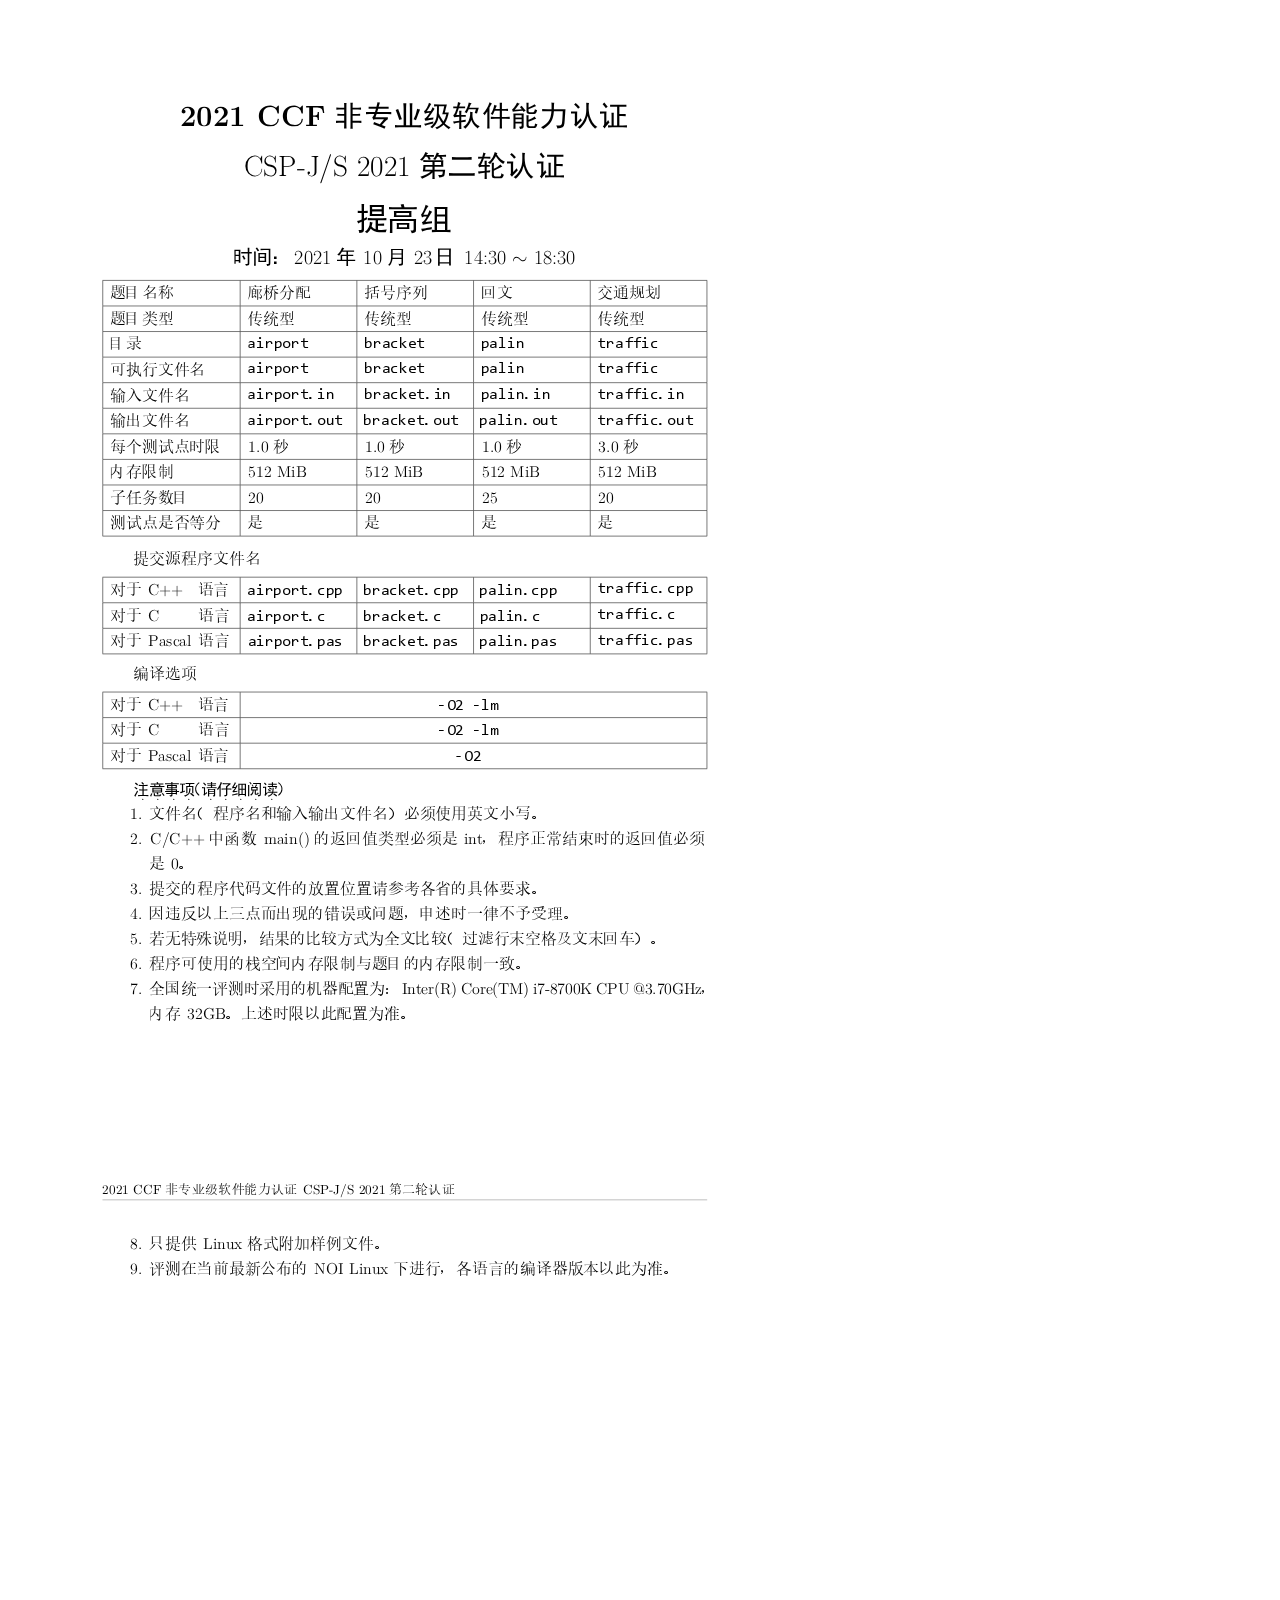
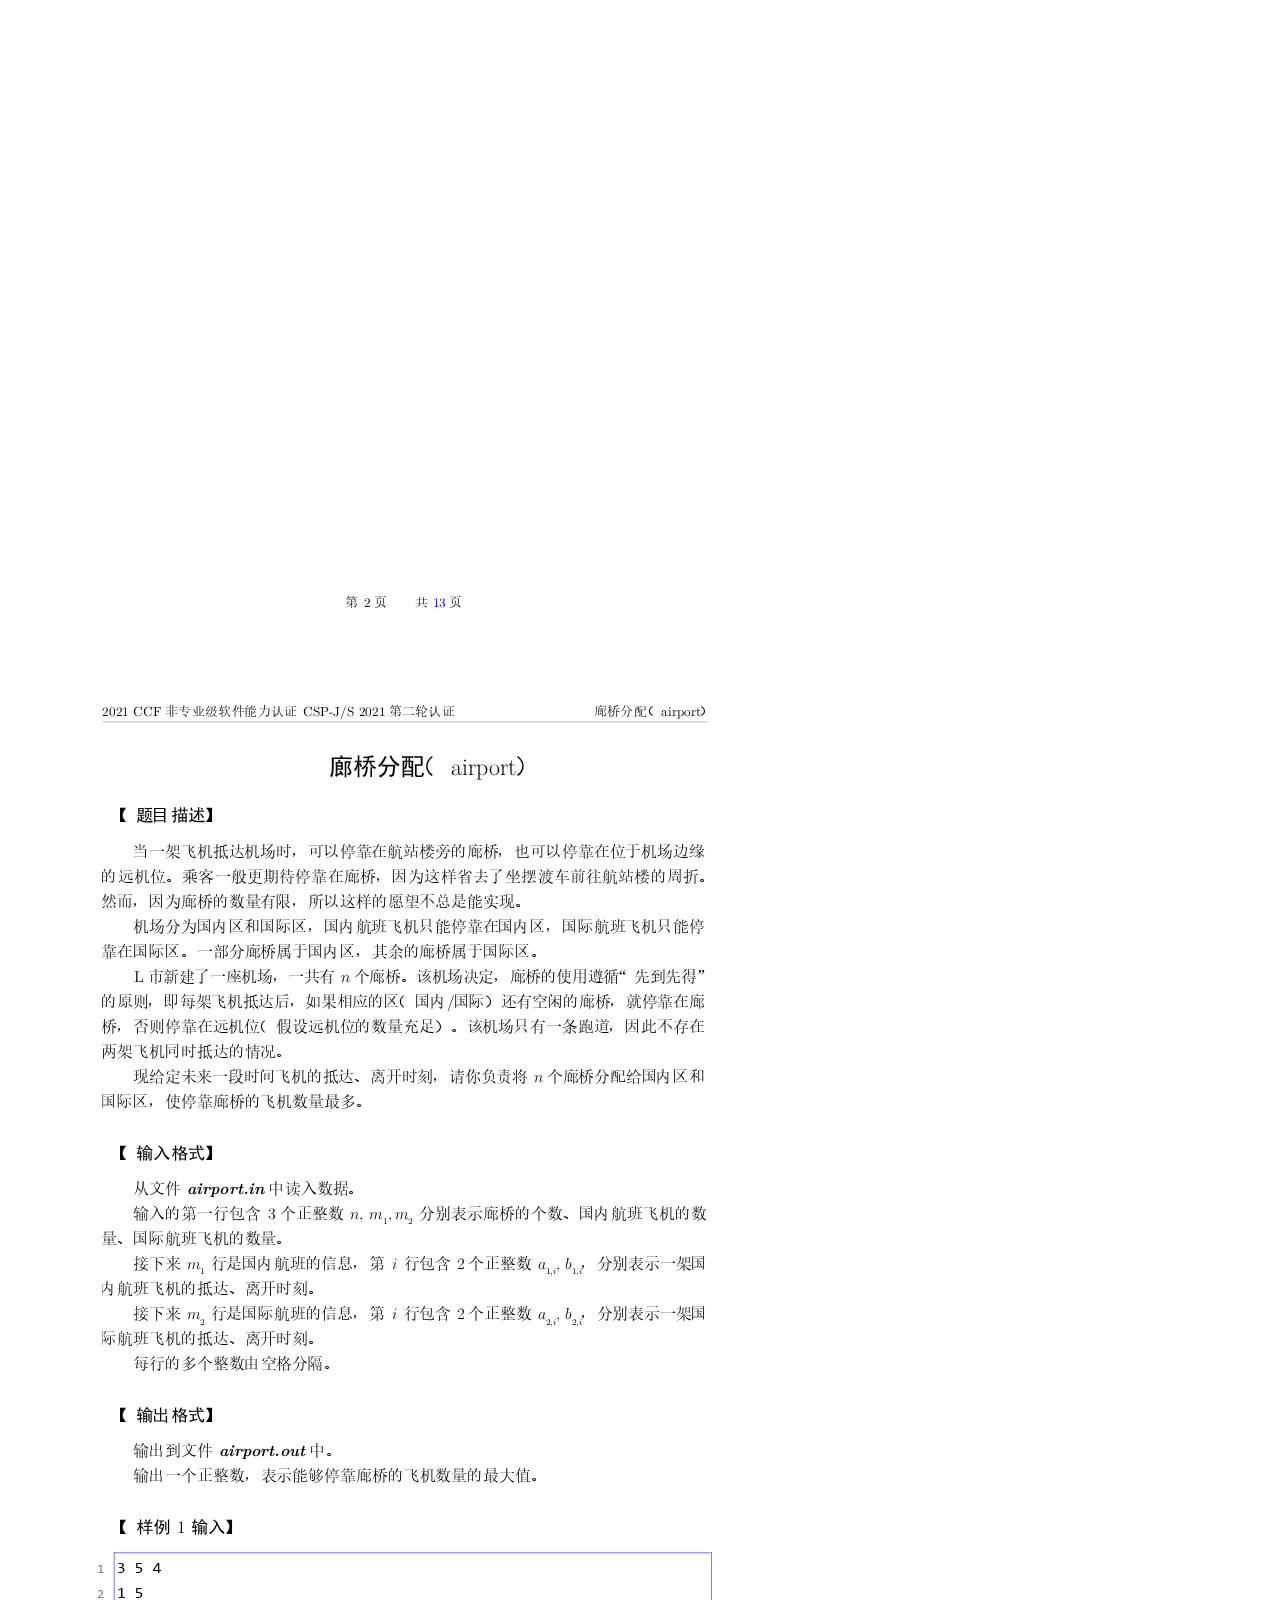
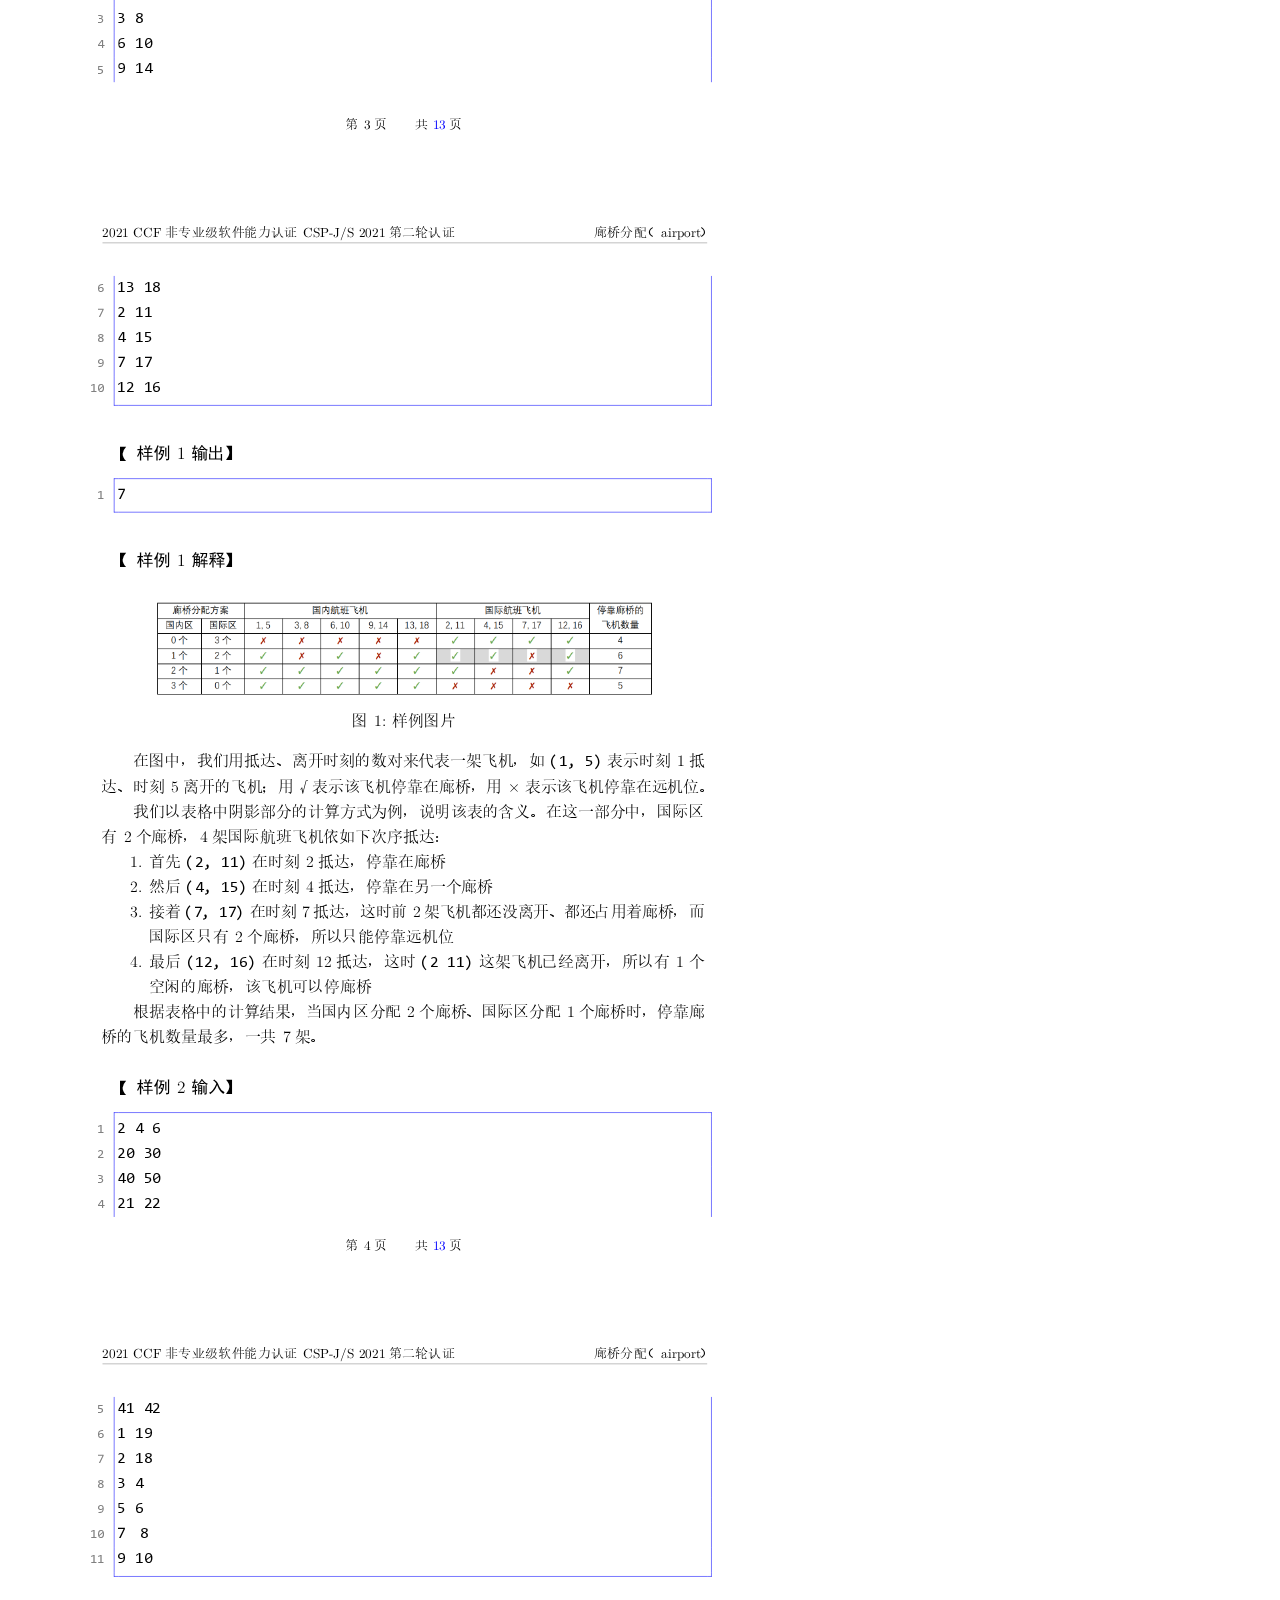
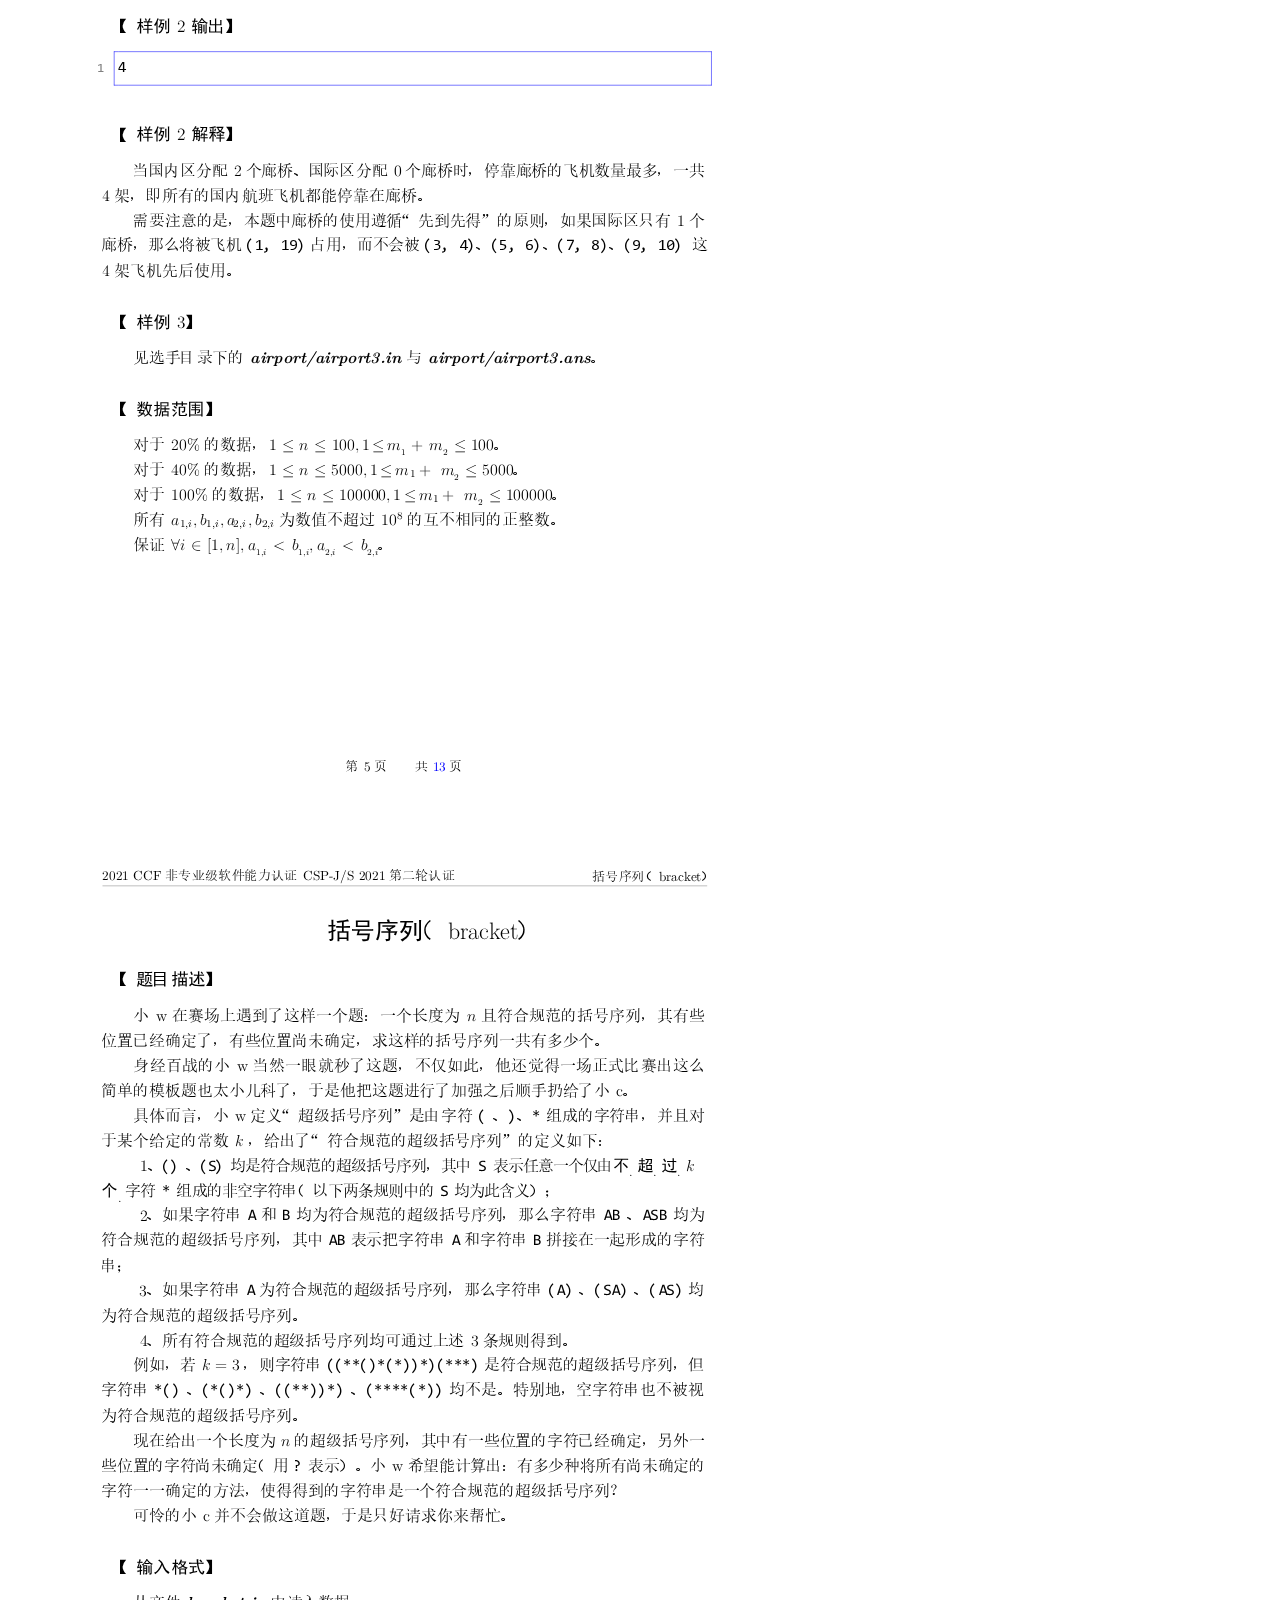
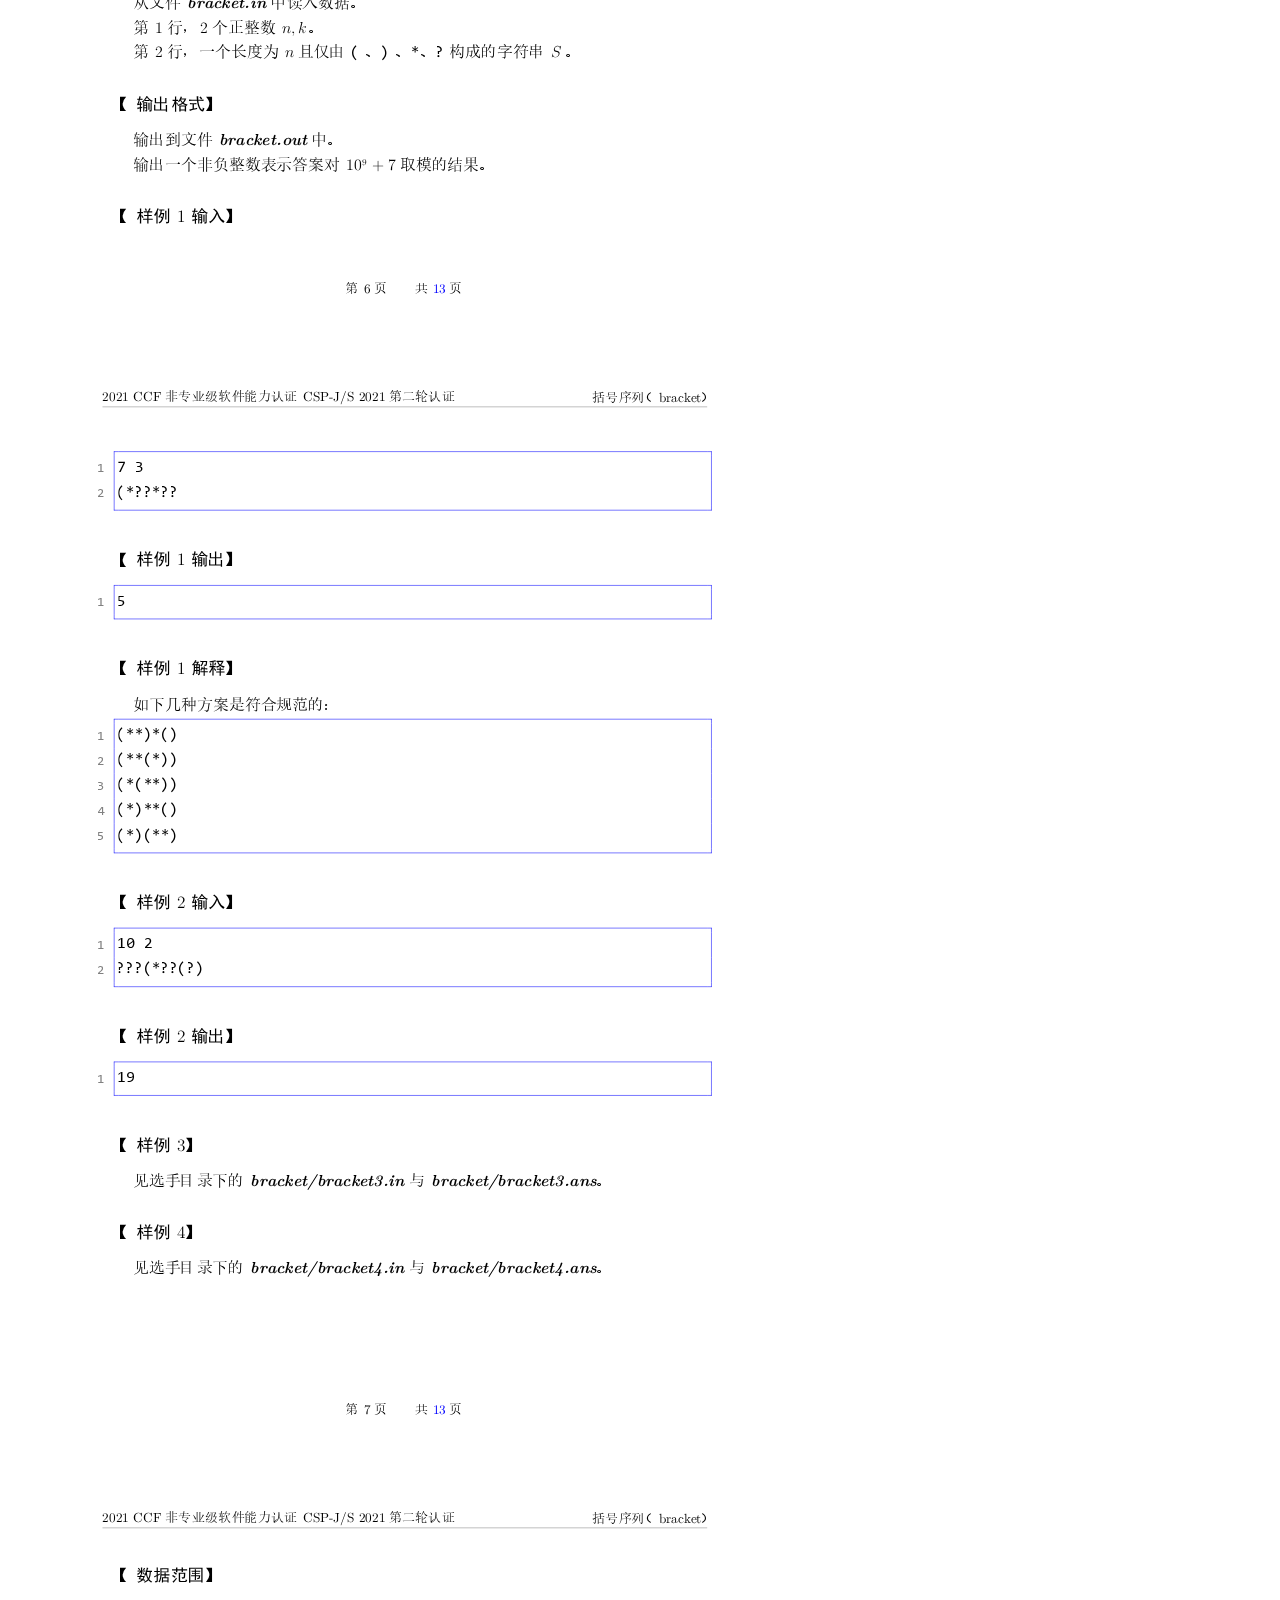
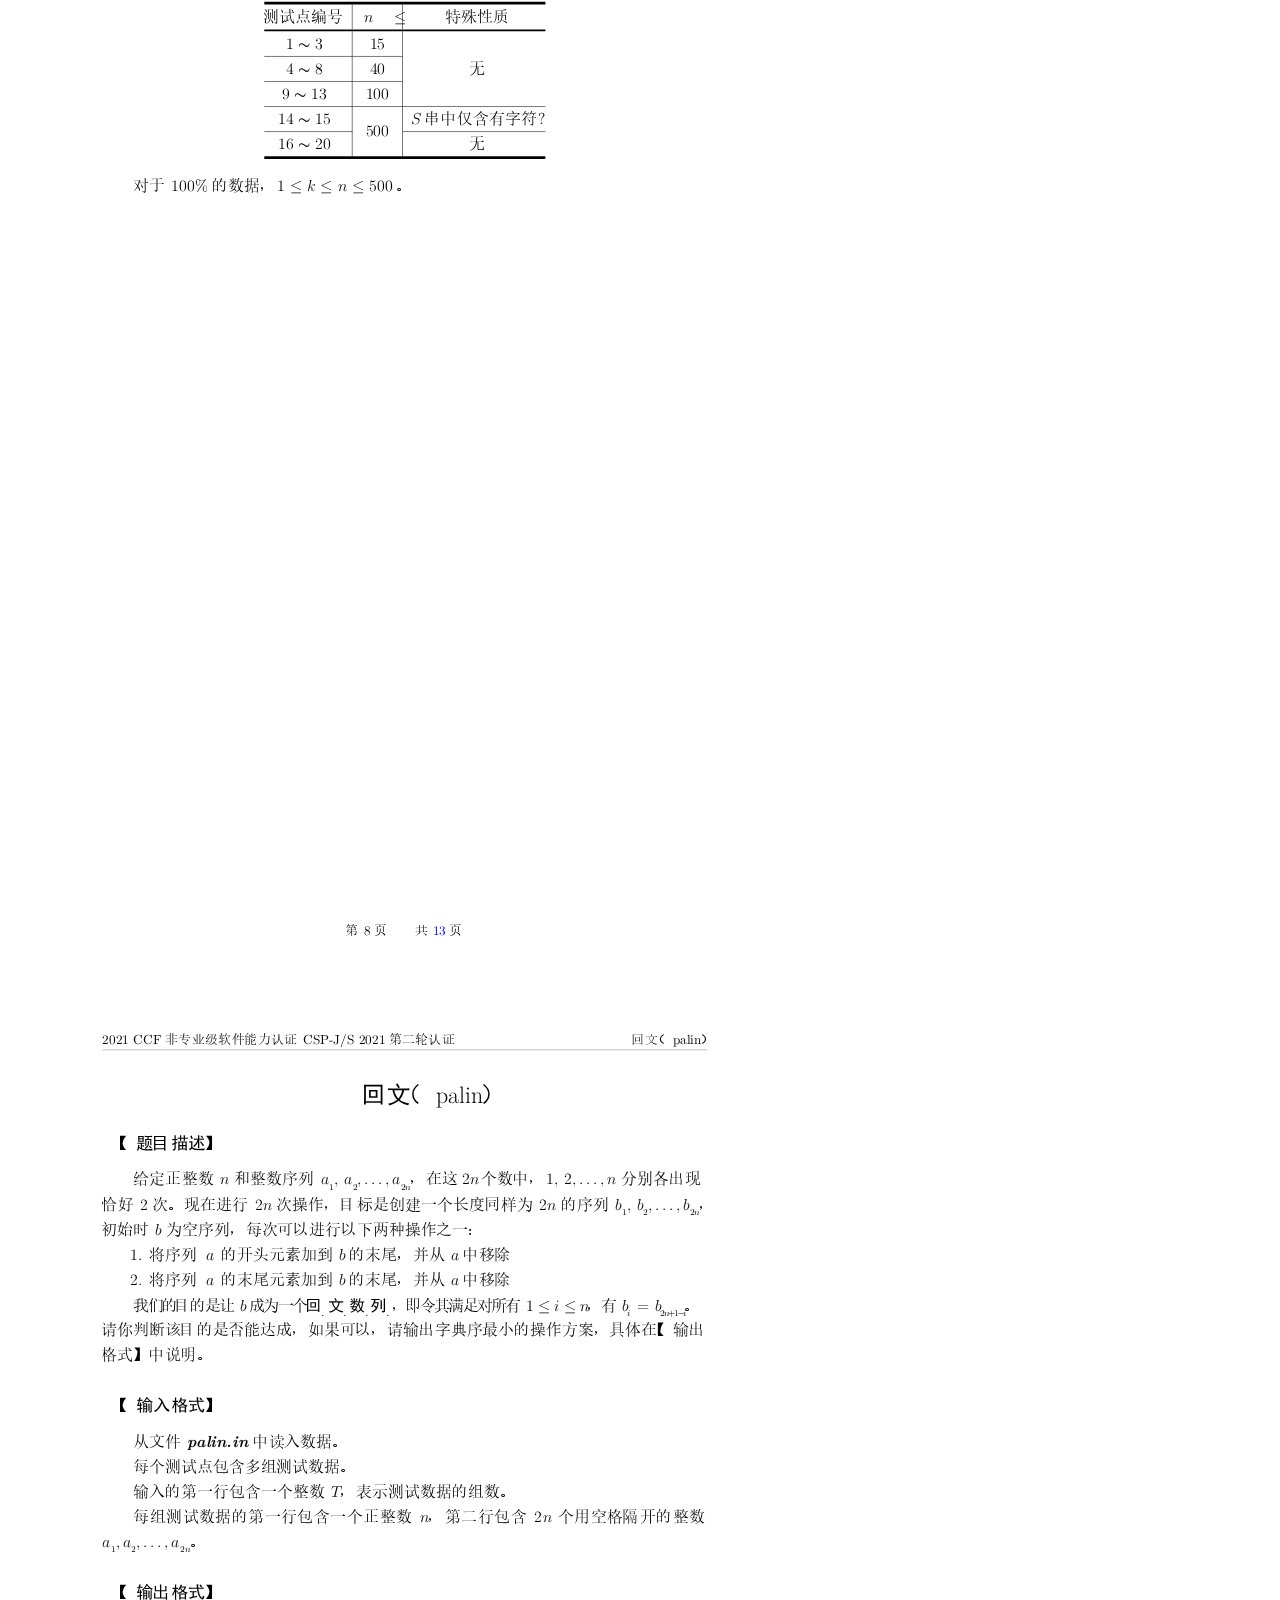
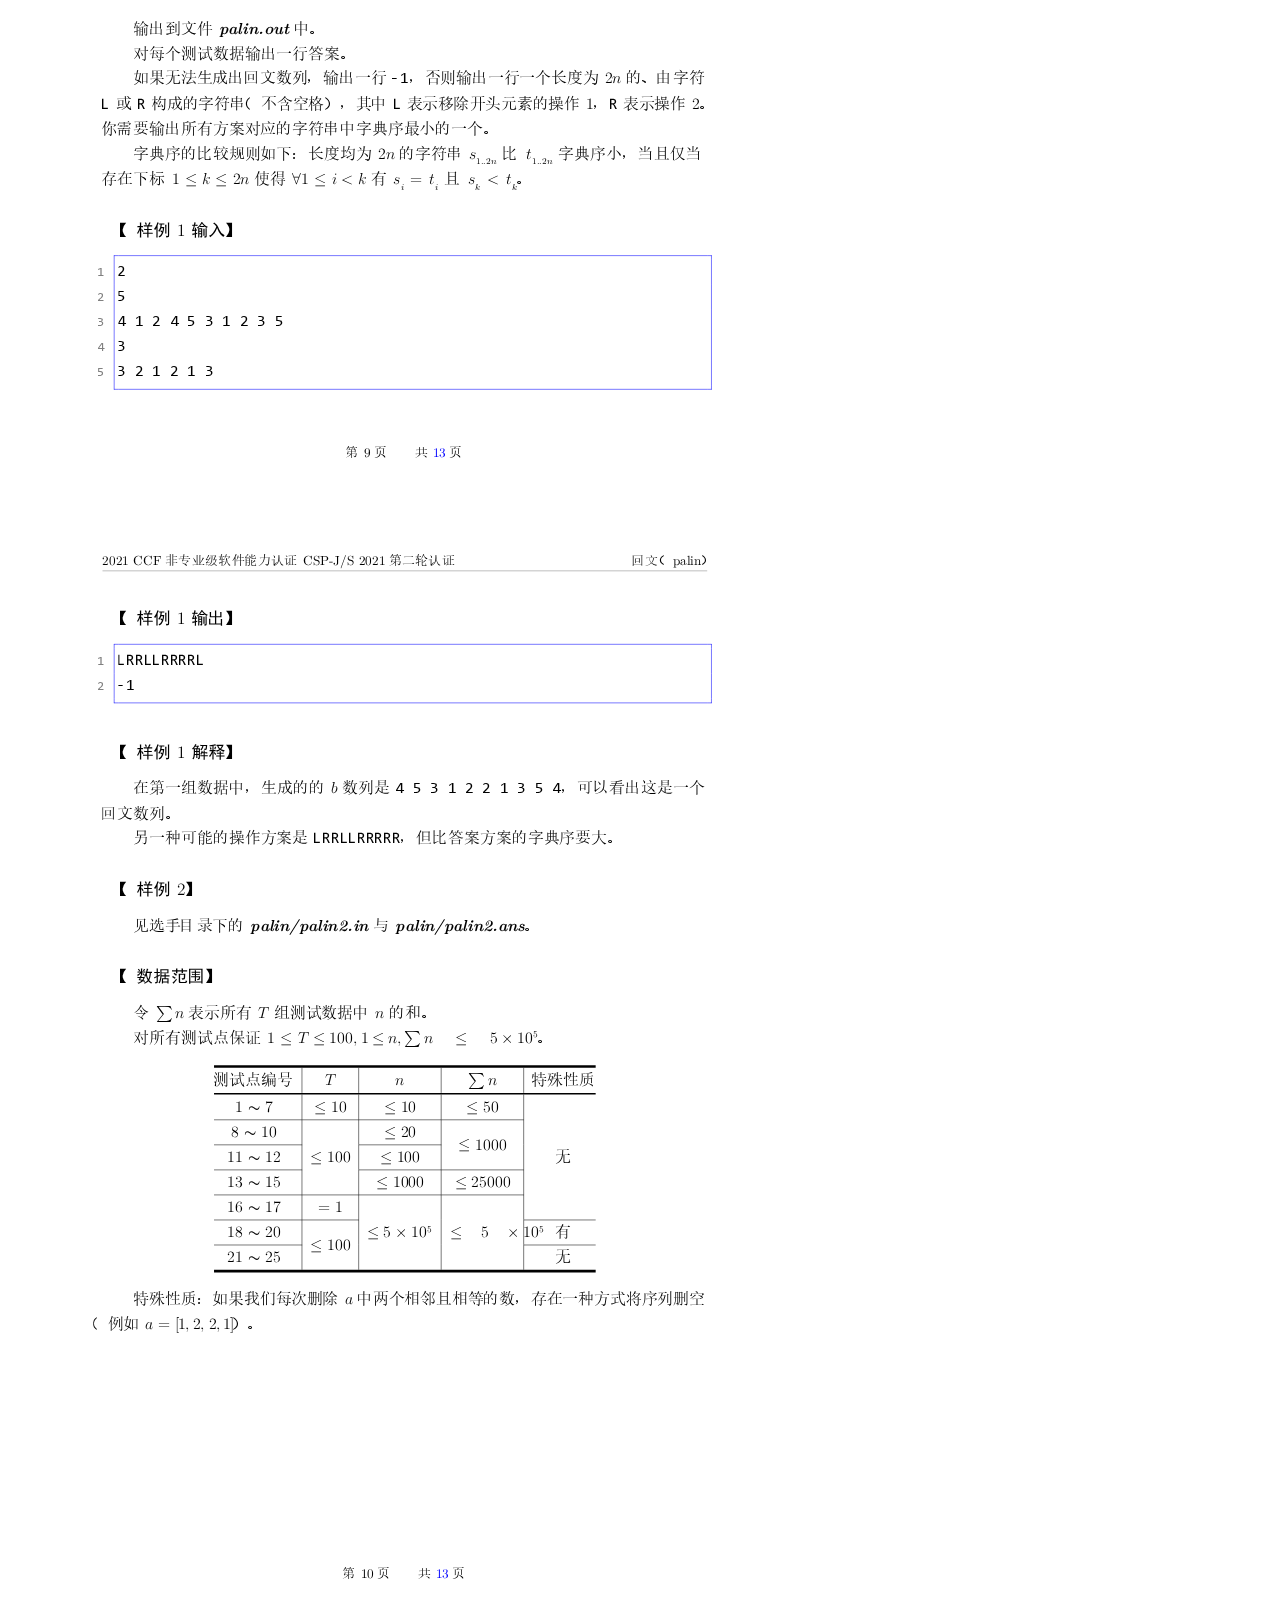
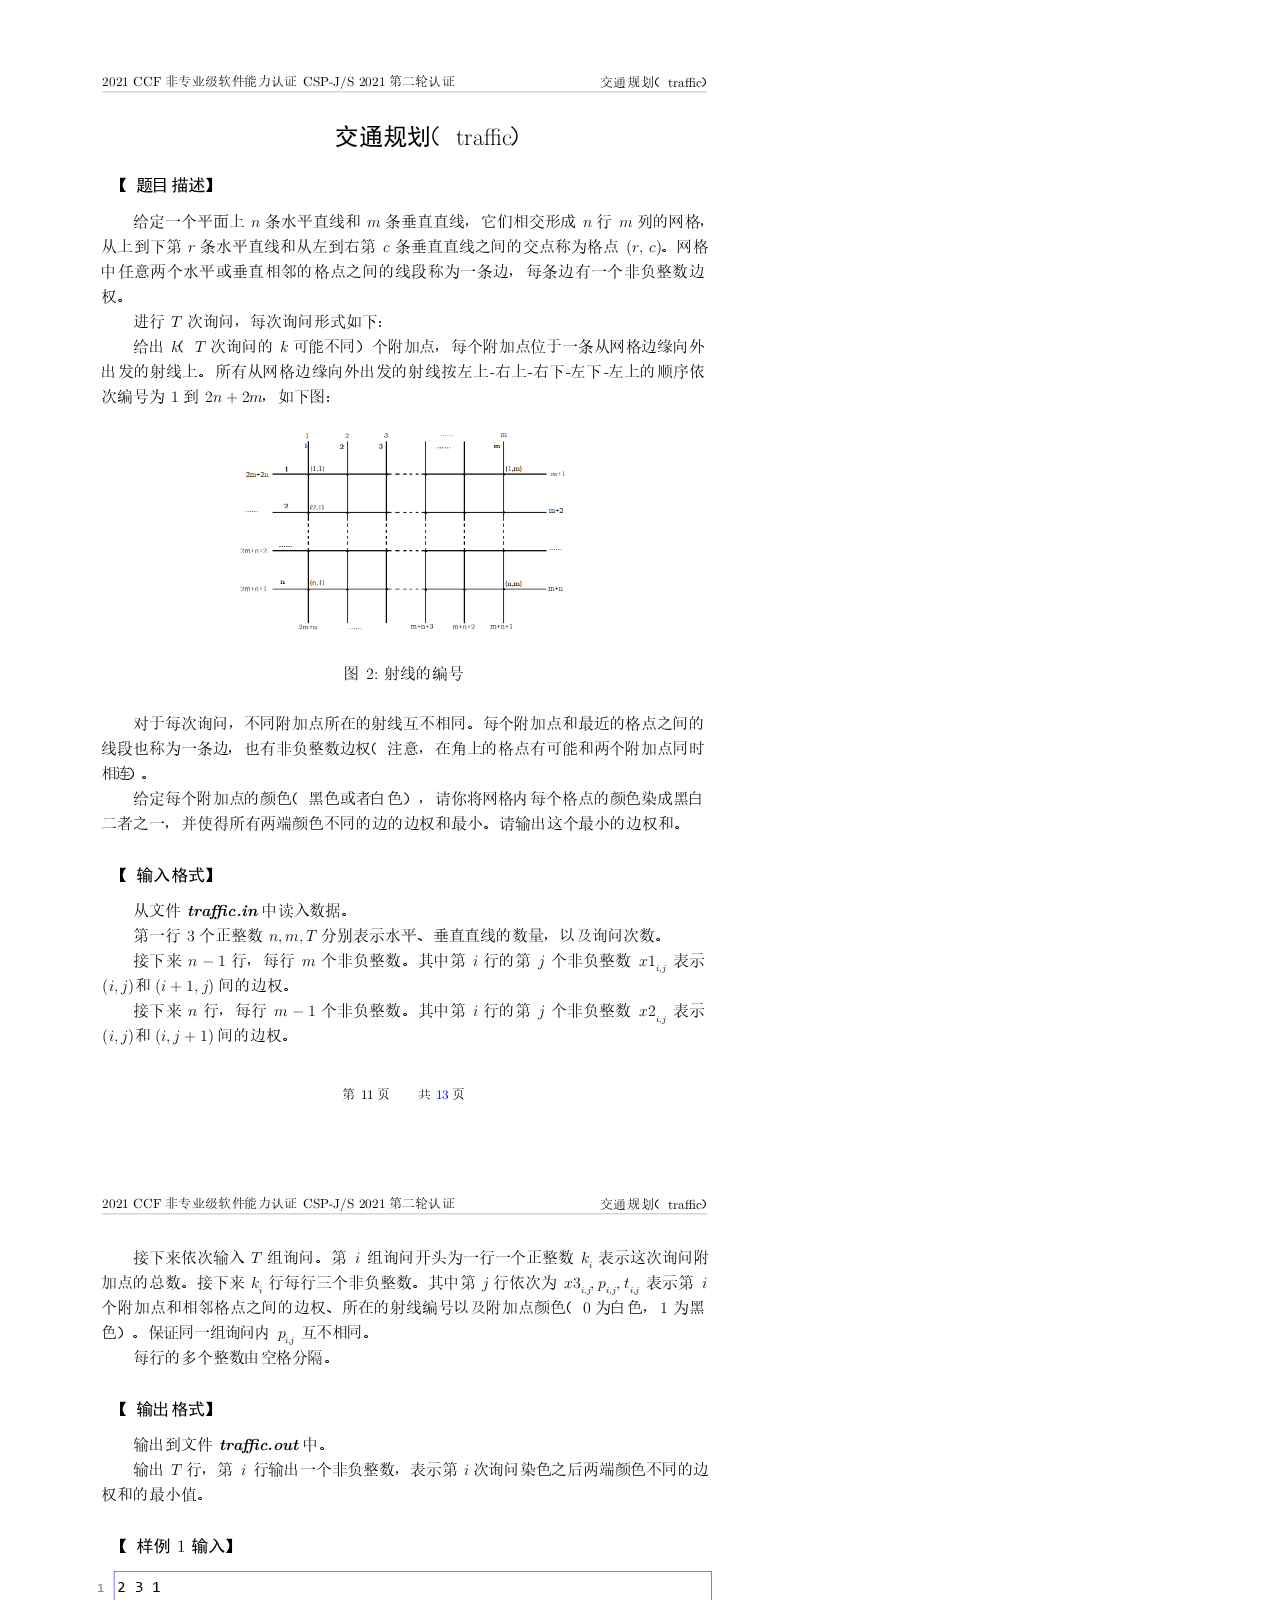
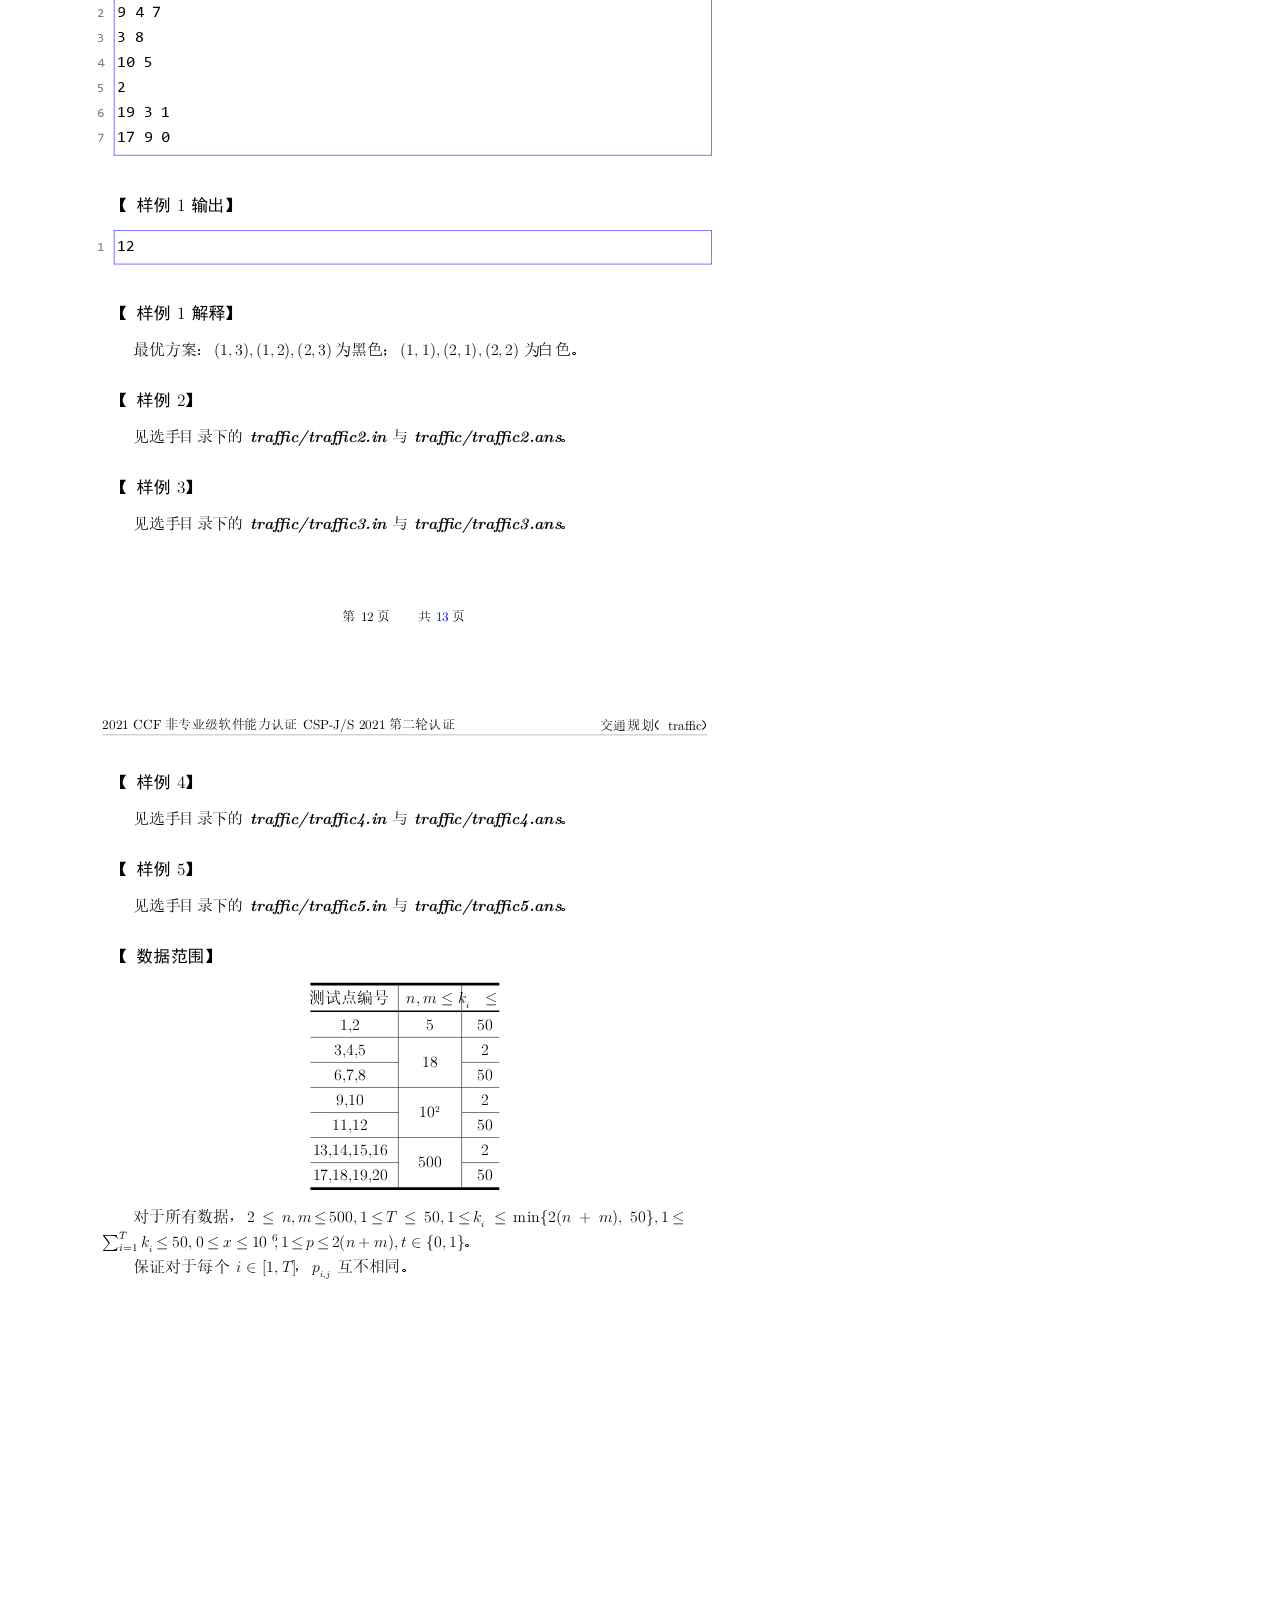
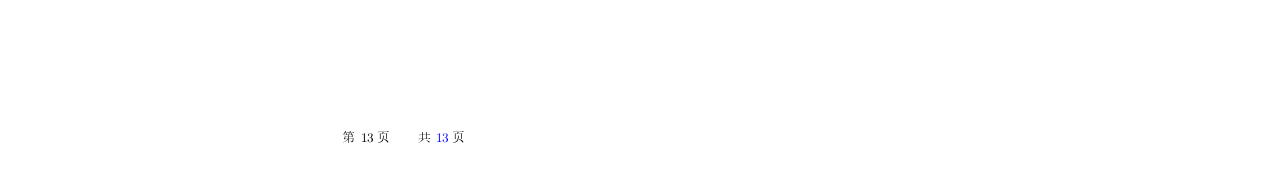
==== commit be92746a: "Add files via upload" ====
--- a/102319435936.html
+++ b/102319435936.html
@@ -1,12 +1,734 @@
-
-<!DOCTYPE html>
-<html lang="zh-CN">
-<head>
-	<meta charset="utf-8">
-	<title>CSP 2021</title>
-</head>
-<body>
-	<a href=# onClick="javascript:window.open('CSP2021 J2.html','','width=632,height=388,toolbar=no, status=no, menubar=no, resizable=yes, scrollbars=yes');return false;">CSP2021 J2</a>
-	<a href=# onClick="javascript:window.open('CSP2021 S2.html','','width=632,height=388,toolbar=no, status=no, menubar=no, resizable=yes, scrollbars=yes');return false;">CSP2021 S2</a>
-</body>
+<!DOCTYPE html><!--[if IE]>  <html class="ie"> <![endif]-->
+<html>
+	<head>
+		<meta charset="utf-8" />
+		<title>
+		</title>
+		<link rel="stylesheet" type="text/css" href="102319435936_files/style.css" />
+	</head>
+	<body>
+		<div class="stl_02">
+			<div class="stl_03">
+				<object data="102319435936_files/img_01.svg" type="image/svg+xml" class="stl_04" style="position:absolute; width:49.5833em; height:70.0833em;">
+					<embed src="102319435936_files/img_01.svg" type="image/svg+xml" class="stl_04" />
+				</object>
+			</div>
+			<div class="view">
+				<div class="stl_05 stl_06">
+					<div class="stl_01" style="top:5.3118em; left:10.7461em;"><span class="stl_07 stl_08 stl_09">2</span></div>
+					<div class="stl_01" style="top:5.3118em; left:11.7783em;"><span class="stl_07 stl_08 stl_09" style="word-spacing:0.125em;">021 CCF </span><span class="stl_10 stl_11 stl_09" style="word-spacing:0.125em;">非专业级软件能力认证 &nbsp;</span></div>
+					<div class="stl_01" style="top:8.4322em; left:14.729em;"><span class="stl_12 stl_13 stl_09" style="word-spacing:0.052em;">CSP-J/S 2021 </span><span class="stl_10 stl_11 stl_09" style="word-spacing:0.052em;">第二轮认证 &nbsp;</span></div>
+					<div class="stl_01" style="top:12.1559em; left:21.8032em;"><span class="stl_14 stl_11 stl_09">提高组 &nbsp;</span></div>
+					<div class="stl_01" style="top:14.5809em; left:14.1546em;"><span class="stl_15 stl_11 stl_09" style="word-spacing:0.0521em;">时间：</span><span class="stl_16 stl_13 stl_09" style="word-spacing:0.0521em;">2021 </span><span class="stl_15 stl_11 stl_09" style="word-spacing:0.0521em;">年 </span><span class="stl_16 stl_13 stl_09" style="word-spacing:0.0521em;">10 </span><span class="stl_15 stl_11 stl_09" style="word-spacing:0.0521em;">月 </span><span class="stl_16 stl_13 stl_09" style="word-spacing:0.0521em;">23 </span><span class="stl_15 stl_11 stl_09" style="word-spacing:0.0521em;">日 </span><span class="stl_16 stl_13 stl_09" style="word-spacing:0.0521em;">14:30 </span><span class="stl_17 stl_18 stl_09" style="word-spacing:0.0521em;">∼ </span><span class="stl_16 stl_13 stl_09" style="word-spacing:0.0521em;">18:30 &nbsp;</span></div>
+					<div class="stl_01" style="top:17.2812em; left:6.4368em;"><span class="stl_19 stl_11 stl_09">题目名称 &nbsp;</span></div>
+					<div class="stl_01" style="top:18.8793em; left:6.4368em;"><span class="stl_19 stl_11 stl_09">题目类型 &nbsp;</span></div>
+					<div class="stl_01" style="top:20.4775em; left:6.4368em;"><span class="stl_19 stl_11 stl_09">目录 &nbsp;</span></div>
+					<div class="stl_01" style="top:17.2812em; left:15.0253em;"><span class="stl_19 stl_11 stl_09">廊桥分配 &nbsp;</span></div>
+					<div class="stl_01" style="top:17.2812em; left:22.3187em;"><span class="stl_19 stl_11 stl_09">括号序列 &nbsp;</span></div>
+					<div class="stl_01" style="top:17.2812em; left:29.6121em;"><span class="stl_19 stl_11 stl_09">回文 &nbsp;</span></div>
+					<div class="stl_01" style="top:17.2812em; left:36.9055em;"><span class="stl_19 stl_11 stl_09">交通规划 &nbsp;</span></div>
+					<div class="stl_01" style="top:18.8793em; left:36.9055em;"><span class="stl_19 stl_11 stl_09">传统型 &nbsp;</span></div>
+					<div class="stl_01" style="top:18.8793em; left:15.0253em;"><span class="stl_19 stl_11 stl_09">传统型 &nbsp;</span></div>
+					<div class="stl_01" style="top:18.8793em; left:22.3187em;"><span class="stl_19 stl_11 stl_09">传统型 &nbsp;</span></div>
+					<div class="stl_01" style="top:18.8793em; left:29.6121em;"><span class="stl_19 stl_11 stl_09">传统型 &nbsp;</span></div>
+					<div class="stl_01" style="top:20.4172em; left:29.6121em;"><span class="stl_20 stl_21 stl_22">palin &nbsp;</span></div>
+					<div class="stl_01" style="top:22.0153em; left:29.6121em;"><span class="stl_20 stl_21 stl_22">palin &nbsp;</span></div>
+					<div class="stl_01" style="top:23.6135em; left:29.6121em;"><span class="stl_20 stl_21 stl_22">palin.in &nbsp;</span></div>
+					<div class="stl_01" style="top:20.4172em; left:15.0253em;"><span class="stl_20 stl_21 stl_22">airport &nbsp;</span></div>
+					<div class="stl_01" style="top:22.0153em; left:15.0253em;"><span class="stl_20 stl_21 stl_22">airport &nbsp;</span></div>
+					<div class="stl_01" style="top:23.6135em; left:15.0253em;"><span class="stl_20 stl_21 stl_22">airport.in &nbsp;</span></div>
+					<div class="stl_01" style="top:20.4172em; left:22.3187em;"><span class="stl_20 stl_21 stl_22">bracket &nbsp;</span></div>
+					<div class="stl_01" style="top:22.0153em; left:22.3187em;"><span class="stl_20 stl_21 stl_22">bracket &nbsp;</span></div>
+					<div class="stl_01" style="top:23.6135em; left:22.3187em;"><span class="stl_20 stl_21 stl_22">bracket.in &nbsp;</span></div>
+					<div class="stl_01" style="top:20.4172em; left:36.9055em;"><span class="stl_20 stl_21 stl_22">traffic &nbsp;</span></div>
+					<div class="stl_01" style="top:22.0153em; left:36.9055em;"><span class="stl_20 stl_21 stl_22">traffic &nbsp;</span></div>
+					<div class="stl_01" style="top:23.6135em; left:36.9055em;"><span class="stl_20 stl_21 stl_22">traffic.in &nbsp;</span></div>
+					<div class="stl_01" style="top:25.2117em; left:36.9055em;"><span class="stl_20 stl_21 stl_22">traffic.out &nbsp;</span></div>
+					<div class="stl_01" style="top:26.6036em; left:36.9055em;"><span class="stl_23 stl_24 stl_09" style="word-spacing:0.076em;">3.0 </span><span class="stl_19 stl_11 stl_09" style="word-spacing:0.076em;">秒 &nbsp;</span></div>
+					<div class="stl_01" style="top:28.2018em; left:36.9055em;"><span class="stl_23 stl_24 stl_09" style="word-spacing:0.076em;">512 MiB &nbsp;</span></div>
+					<div class="stl_01" style="top:29.8em; left:36.9055em;"><span class="stl_23 stl_24 stl_09">20 &nbsp;</span></div>
+					<div class="stl_01" style="top:31.6648em; left:36.9055em;"><span class="stl_19 stl_11 stl_09">是</span></div>
+					<div class="stl_01" style="top:22.0757em; left:6.4368em;"><span class="stl_19 stl_11 stl_09">可执行文件名 &nbsp;</span></div>
+					<div class="stl_01" style="top:23.6738em; left:6.4368em;"><span class="stl_19 stl_11 stl_09">输入文件名 &nbsp;</span></div>
+					<div class="stl_01" style="top:25.272em; left:6.4368em;"><span class="stl_19 stl_11 stl_09">输出文件名 &nbsp;</span></div>
+					<div class="stl_01" style="top:25.2117em; left:15.0253em;"><span class="stl_20 stl_21 stl_22" style="word-spacing:1.0206em;">airport.out bracket.out palin.out &nbsp;</span></div>
+					<div class="stl_01" style="top:26.8703em; left:6.4368em;"><span class="stl_19 stl_11 stl_09">每个测试点时限 &nbsp;</span></div>
+					<div class="stl_01" style="top:28.4684em; left:6.4368em;"><span class="stl_19 stl_11 stl_09">内存限制 &nbsp;</span></div>
+					<div class="stl_01" style="top:26.6036em; left:15.0253em;"><span class="stl_23 stl_24 stl_09" style="word-spacing:0.076em;">1.0 </span><span class="stl_19 stl_11 stl_09" style="word-spacing:0.076em;">秒 &nbsp;</span></div>
+					<div class="stl_01" style="top:28.2018em; left:15.0253em;"><span class="stl_23 stl_24 stl_09" style="word-spacing:0.076em;">512 MiB &nbsp;</span></div>
+					<div class="stl_01" style="top:29.8em; left:15.0253em;"><span class="stl_23 stl_24 stl_09">20 &nbsp;</span></div>
+					<div class="stl_01" style="top:26.6036em; left:22.3187em;"><span class="stl_23 stl_24 stl_09" style="word-spacing:0.076em;">1.0 </span><span class="stl_19 stl_11 stl_09" style="word-spacing:0.076em;">秒 &nbsp;</span></div>
+					<div class="stl_01" style="top:28.2018em; left:22.3187em;"><span class="stl_23 stl_24 stl_09" style="word-spacing:0.076em;">512 MiB &nbsp;</span></div>
+					<div class="stl_01" style="top:29.8em; left:22.3187em;"><span class="stl_23 stl_24 stl_09">20 &nbsp;</span></div>
+					<div class="stl_01" style="top:26.6036em; left:29.6121em;"><span class="stl_23 stl_24 stl_09" style="word-spacing:0.076em;">1.0 </span><span class="stl_19 stl_11 stl_09" style="word-spacing:0.076em;">秒 &nbsp;</span></div>
+					<div class="stl_01" style="top:28.2018em; left:29.6121em;"><span class="stl_23 stl_24 stl_09" style="word-spacing:0.076em;">512 MiB &nbsp;</span></div>
+					<div class="stl_01" style="top:29.8em; left:29.6121em;"><span class="stl_23 stl_24 stl_09">25 &nbsp;</span></div>
+					<div class="stl_01" style="top:30.0666em; left:6.4368em;"><span class="stl_19 stl_11 stl_09">子任务数目 &nbsp;</span></div>
+					<div class="stl_01" style="top:31.6648em; left:6.4368em;"><span class="stl_19 stl_11 stl_09">测试点是否等分 &nbsp;</span></div>
+					<div class="stl_01" style="top:31.6648em; left:15.0253em;"><span class="stl_19 stl_11 stl_09">是</span></div>
+					<div class="stl_01" style="top:31.6648em; left:22.3187em;"><span class="stl_19 stl_11 stl_09">是</span></div>
+					<div class="stl_01" style="top:31.6648em; left:29.6121em;"><span class="stl_19 stl_11 stl_09">是</span></div>
+					<div class="stl_01" style="top:33.8841em; left:7.898em;"><span class="stl_19 stl_11 stl_09">提交源程序文件名 &nbsp;</span></div>
+					<div class="stl_01" style="top:35.5634em; left:6.4368em;"><span class="stl_19 stl_11 stl_22" style="word-spacing:0.0757em;">对于 </span><span class="stl_23 stl_24 stl_22" style="word-spacing:0.0757em;">C++</span><span class="stl_19 stl_11 stl_22" style="word-spacing:0.6927em;"> 语言</span><span class="stl_20 stl_21 stl_22" style="word-spacing:0.8702em;"> airport.cpp</span><span class="stl_20 stl_21 stl_22" style="word-spacing:1.0206em;"> bracket.cpp</span><span class="stl_20 stl_21 stl_22" style="word-spacing:1.0206em;"> palin.cpp &nbsp;</span></div>
+					<div class="stl_01" style="top:37.1615em; left:6.4368em;"><span class="stl_19 stl_11 stl_22" style="word-spacing:0.0757em;">对于 </span><span class="stl_23 stl_24 stl_22" style="word-spacing:0.0757em;">C</span><span class="stl_19 stl_11 stl_22" style="word-spacing:2.2167em;"> 语言</span><span class="stl_20 stl_21 stl_22" style="word-spacing:0.8702em;"> airport.c</span><span class="stl_20 stl_21 stl_22" style="word-spacing:2.1206em;"> bracket.c</span><span class="stl_20 stl_21 stl_22" style="word-spacing:2.1206em;"> palin.c &nbsp;</span></div>
+					<div class="stl_01" style="top:35.7697em; left:36.9055em;"><span class="stl_20 stl_21 stl_22">traffic.cpp &nbsp;</span></div>
+					<div class="stl_01" style="top:37.3678em; left:36.9055em;"><span class="stl_20 stl_21 stl_22">traffic.c &nbsp;</span></div>
+					<div class="stl_01" style="top:38.7597em; left:6.4368em;"><span class="stl_19 stl_11 stl_25" style="word-spacing:0.0772em;">对于 </span><span class="stl_23 stl_24 stl_25" style="word-spacing:0.0772em;">Pascal</span><span class="stl_19 stl_11 stl_25" style="word-spacing:0.2132em;"> 语言</span><span class="stl_20 stl_21 stl_25" style="word-spacing:0.8718em;"> airport.pas</span><span class="stl_20 stl_21 stl_25" style="word-spacing:1.0222em;"> bracket.pas</span><span class="stl_20 stl_21 stl_25" style="word-spacing:1.0222em;"> palin.pas &nbsp;</span></div>
+					<div class="stl_01" style="top:38.966em; left:36.9055em;"><span class="stl_20 stl_21 stl_22">traffic.pas &nbsp;</span></div>
+					<div class="stl_01" style="top:41.0624em; left:7.898em;"><span class="stl_19 stl_11 stl_09">编译选项 &nbsp;</span></div>
+					<div class="stl_01" style="top:42.7417em; left:6.4368em;"><span class="stl_19 stl_11 stl_09" style="word-spacing:0.076em;">对于 </span><span class="stl_23 stl_24 stl_09" style="word-spacing:0.076em;">C++</span><span class="stl_19 stl_11 stl_09" style="word-spacing:0.693em;"> 语言 &nbsp;</span></div>
+					<div class="stl_01" style="top:44.3399em; left:6.4368em;"><span class="stl_19 stl_11 stl_09" style="word-spacing:0.076em;">对于 </span><span class="stl_23 stl_24 stl_09" style="word-spacing:0.076em;">C</span><span class="stl_19 stl_11 stl_09" style="word-spacing:2.217em;"> 语言 &nbsp;</span></div>
+					<div class="stl_01" style="top:45.938em; left:6.4368em;"><span class="stl_19 stl_11 stl_26" style="word-spacing:0.0837em;">对于 </span><span class="stl_23 stl_24 stl_26" style="word-spacing:0.0837em;">Pascal</span><span class="stl_19 stl_11 stl_26" style="word-spacing:0.2197em;"> 语言 &nbsp;</span></div>
+					<div class="stl_01" style="top:43.0382em; left:26.9312em;"><span class="stl_20 stl_21 stl_22" style="word-spacing:0.2988em;">‐O2 ‐lm &nbsp;</span></div>
+					<div class="stl_01" style="top:44.6364em; left:26.9312em;"><span class="stl_20 stl_21 stl_22" style="word-spacing:0.2988em;">‐O2 ‐lm &nbsp;</span></div>
+					<div class="stl_01" style="top:46.2132em; left:28.0267em;"><span class="stl_20 stl_21 stl_22">‐O2 &nbsp;</span></div>
+					<div class="stl_01" style="top:48.2407em; left:7.898em;"><span class="stl_27 stl_11 stl_28" style="word-spacing:1.2588em;">注</span><sub><span class="stl_23 stl_24 stl_28" style="word-spacing:1.2588em;">. </span></sub><span class="stl_27 stl_11 stl_28" style="word-spacing:1.2588em;">意</span><sub><span class="stl_23 stl_24 stl_28" style="word-spacing:1.2588em;">. </span></sub><span class="stl_27 stl_11 stl_28" style="word-spacing:1.2588em;">事</span><sub><span class="stl_23 stl_24 stl_28" style="word-spacing:1.2588em;">. </span></sub><span class="stl_27 stl_11 stl_28" style="word-spacing:1.2588em;">项</span><sub><span class="stl_23 stl_24 stl_28" style="word-spacing:1.2588em;">. </span></sub><span class="stl_27 stl_11 stl_28" style="word-spacing:1.2588em;">（请</span><sub><span class="stl_23 stl_24 stl_28" style="word-spacing:1.2588em;">. </span></sub><span class="stl_27 stl_11 stl_28" style="word-spacing:1.2588em;">仔</span><sub><span class="stl_23 stl_24 stl_28" style="word-spacing:1.2588em;">. </span></sub><span class="stl_27 stl_11 stl_28" style="word-spacing:1.2588em;">细</span><sub><span class="stl_23 stl_24 stl_28" style="word-spacing:1.2588em;">. </span></sub><span class="stl_27 stl_11 stl_28" style="word-spacing:1.2588em;">阅</span><sub><span class="stl_23 stl_24 stl_28" style="word-spacing:1.2588em;">. </span></sub><span class="stl_27 stl_11 stl_28" style="word-spacing:1.2588em;">读</span><sub><span class="stl_23 stl_24 stl_28" style="word-spacing:1.2588em;">. </span></sub><span class="stl_27 stl_11 stl_28" style="word-spacing:1.2588em;">） &nbsp;</span></div>
+					<div class="stl_01" style="top:49.539em; left:7.637em;"><span class="stl_23 stl_24 stl_09">1</span></div>
+					<div class="stl_01" style="top:51.104em; left:7.637em;"><span class="stl_23 stl_24 stl_09">2</span></div>
+					<div class="stl_01" style="top:49.539em; left:8.1252em;"><span class="stl_23 stl_24 stl_09" style="word-spacing:0.25em;">. </span><span class="stl_19 stl_11 stl_09" style="word-spacing:0.25em;">文件名（程序名和输入输出文件名）必须使用英文小写。 &nbsp;</span></div>
+					<div class="stl_01" style="top:51.104em; left:8.1252em;"><span class="stl_23 stl_24 stl_29" style="word-spacing:0.246em;">. C/C++</span><span class="stl_19 stl_11 stl_29" style="word-spacing:0.0851em;"> 中函数 </span><span class="stl_23 stl_24 stl_29" style="word-spacing:0.0851em;">main() </span><span class="stl_19 stl_11 stl_29" style="word-spacing:0.0851em;">的返回值类型必须是</span><span class="stl_23 stl_24 stl_29" style="word-spacing:0.0851em;"> int</span><span class="stl_19 stl_11 stl_29" style="word-spacing:0.0851em;">，程序正常结束时的返回值必须 &nbsp;</span></div>
+					<div class="stl_01" style="top:52.9356em; left:8.8943em;"><span class="stl_19 stl_11 stl_30" style="word-spacing:0.0748em;">是 </span><span class="stl_31 stl_32 stl_30" style="word-spacing:0.0748em;">0</span><span class="stl_19 stl_11 stl_30" style="word-spacing:0.0748em;">。 &nbsp;</span></div>
+					<div class="stl_01" style="top:54.2339em; left:7.637em;"><span class="stl_23 stl_24 stl_09">3</span></div>
+					<div class="stl_01" style="top:55.7989em; left:7.637em;"><span class="stl_23 stl_24 stl_09">4</span></div>
+					<div class="stl_01" style="top:57.3639em; left:7.637em;"><span class="stl_23 stl_24 stl_09">5</span></div>
+					<div class="stl_01" style="top:58.9288em; left:7.637em;"><span class="stl_23 stl_24 stl_09">6</span></div>
+					<div class="stl_01" style="top:60.4938em; left:7.637em;"><span class="stl_23 stl_24 stl_09">7</span></div>
+					<div class="stl_01" style="top:54.2339em; left:8.1252em;"><span class="stl_23 stl_24 stl_09" style="word-spacing:0.25em;">. </span><span class="stl_19 stl_11 stl_09" style="word-spacing:0.25em;">提交的程序代码文件的放置位置请参考各省的具体要求。 &nbsp;</span></div>
+					<div class="stl_01" style="top:55.7989em; left:8.1252em;"><span class="stl_23 stl_24 stl_09" style="word-spacing:0.25em;">. </span><span class="stl_19 stl_11 stl_09" style="word-spacing:0.25em;">因违反以上三点而出现的错误或问题，申述时一律不予受理。 &nbsp;</span></div>
+					<div class="stl_01" style="top:57.3639em; left:8.1252em;"><span class="stl_23 stl_24 stl_33" style="word-spacing:0.2813em;">. </span><span class="stl_19 stl_11 stl_33" style="word-spacing:0.2813em;">若无特殊说明，结果的比较方式为全文比较（过滤行末空格及文末回车）。 &nbsp;</span></div>
+					<div class="stl_01" style="top:58.9288em; left:8.1252em;"><span class="stl_23 stl_24 stl_09" style="word-spacing:0.25em;">. </span><span class="stl_19 stl_11 stl_09" style="word-spacing:0.25em;">程序可使用的栈空间内存限制与题目的内存限制一致。 &nbsp;</span></div>
+					<div class="stl_01" style="top:60.4938em; left:8.1252em;"><span class="stl_23 stl_24 stl_34" style="word-spacing:0.2742em;">. </span><span class="stl_19 stl_11 stl_34" style="word-spacing:0.2742em;">全国统一评测时采用的机器配置为：</span><span class="stl_23 stl_24 stl_34" style="word-spacing:0.2742em;">Inter(R)</span><span class="stl_23 stl_24 stl_34" style="word-spacing:0.0021em;"> Core(TM)</span><span class="stl_23 stl_24 stl_34" style="word-spacing:0.0031em;"> i7-8700K CPU</span><span class="stl_23 stl_24 stl_34" style="word-spacing:0.0021em;"> @3.70GHz</span><span class="stl_19 stl_11 stl_34" style="word-spacing:0.0021em;">， &nbsp;</span></div>
+					<div class="stl_01" style="top:62.0587em; left:8.8943em;"><span class="stl_19 stl_11 stl_09" style="word-spacing:0.0759em;">内存 </span><span class="stl_23 stl_24 stl_09" style="word-spacing:0.0759em;">32GB</span><span class="stl_19 stl_11 stl_09" style="word-spacing:0.0759em;">。上述时限以此配置为准。 &nbsp;</span></div>
+				</div>
+			</div>
+		</div>
+		<div class="stl_02">
+			<div class="stl_03">
+				<object data="102319435936_files/img_02.svg" type="image/svg+xml" class="stl_04" style="position:absolute; width:49.5833em; height:70.0833em;">
+					<embed src="102319435936_files/img_02.svg" type="image/svg+xml" class="stl_04" />
+				</object>
+			</div>
+			<div class="view">
+				<div class="stl_05 stl_06">
+					<div class="stl_01" style="top:3.1124em; left:5.9055em;"><span class="stl_35 stl_36 stl_09">2</span></div>
+					<div class="stl_01" style="top:3.1124em; left:6.3206em;"><span class="stl_35 stl_36 stl_09" style="word-spacing:0.083em;">021 CCF </span><span class="stl_37 stl_11 stl_09" style="word-spacing:0.083em;">非专业级软件能力认证 </span><span class="stl_35 stl_36 stl_09" style="word-spacing:0.083em;">CSP-J/S 2021 </span><span class="stl_37 stl_11 stl_09" style="word-spacing:0.083em;">第二轮认证 &nbsp;</span></div>
+					<div class="stl_01" style="top:6.369em; left:7.637em;"><span class="stl_23 stl_24 stl_09">8</span></div>
+					<div class="stl_01" style="top:7.934em; left:7.637em;"><span class="stl_23 stl_24 stl_09">9</span></div>
+					<div class="stl_01" style="top:6.369em; left:8.1252em;"><span class="stl_23 stl_24 stl_38" style="word-spacing:0.2539em;">. </span><span class="stl_19 stl_11 stl_38" style="word-spacing:0.2539em;">只提供</span><span class="stl_23 stl_24 stl_38" style="word-spacing:0.0799em;"> Linux</span><span class="stl_19 stl_11 stl_38" style="word-spacing:0.0799em;"> 格式附加样例文件。 &nbsp;</span></div>
+					<div class="stl_01" style="top:7.934em; left:8.1252em;"><span class="stl_23 stl_24 stl_39" style="word-spacing:0.2517em;">. </span><span class="stl_19 stl_11 stl_39" style="word-spacing:0.2517em;">评测在当前最新公布的</span><span class="stl_23 stl_24 stl_39" style="word-spacing:0.0773em;"> NOI Linux</span><span class="stl_19 stl_11 stl_39" style="word-spacing:0.0773em;"> 下进行，各语言的编译器版本以此为准。 &nbsp;</span></div>
+					<div class="stl_01" style="top:66.4447em; left:21.1378em;"><span class="stl_37 stl_11 stl_09" style="word-spacing:0.083em;">第 </span><span class="stl_35 stl_36 stl_09" style="word-spacing:0.083em;">2 </span><span class="stl_37 stl_11 stl_09" style="word-spacing:0.083em;">页 &nbsp;</span></div>
+					<div class="stl_01" style="top:66.4447em; left:25.4242em;"><span class="stl_37 stl_11 stl_09" style="word-spacing:0.0835em;">共 </span><span class="stl_40 stl_36 stl_09" style="word-spacing:0.0835em;">13 </span><span class="stl_37 stl_11 stl_09" style="word-spacing:0.0835em;">页 &nbsp;</span></div>
+				</div>
+			</div>
+		</div>
+		<div class="stl_02">
+			<div class="stl_03">
+				<object data="102319435936_files/img_03.svg" type="image/svg+xml" class="stl_04" style="position:absolute; width:49.5833em; height:70.0833em;">
+					<embed src="102319435936_files/img_03.svg" type="image/svg+xml" class="stl_04" />
+				</object>
+			</div>
+			<div class="view">
+				<div class="stl_05 stl_06">
+					<div class="stl_01" style="top:3.1124em; left:5.9055em;"><span class="stl_35 stl_36 stl_09">2</span></div>
+					<div class="stl_01" style="top:3.1124em; left:6.3206em;"><span class="stl_35 stl_36 stl_09" style="word-spacing:0.083em;">021 CCF </span><span class="stl_37 stl_11 stl_09" style="word-spacing:0.083em;">非专业级软件能力认证 </span><span class="stl_35 stl_36 stl_09" style="word-spacing:0.083em;">CSP-J/S 2021 </span><span class="stl_37 stl_11 stl_09" style="word-spacing:0.083em;">第二轮认证 &nbsp;</span></div>
+					<div class="stl_01" style="top:3.1341em; left:36.67em;"><span class="stl_37 stl_11 stl_41">廊桥分配（</span><span class="stl_35 stl_36 stl_41">airport</span><span class="stl_37 stl_11 stl_41">） &nbsp;</span></div>
+					<div class="stl_01" style="top:6.0443em; left:20.1428em;"><span class="stl_42 stl_11 stl_43">廊桥分配（</span><span class="stl_44 stl_13 stl_43">airport</span><span class="stl_42 stl_11 stl_43">） &nbsp;</span></div>
+					<div class="stl_01" style="top:9.711em; left:6.9888em;"><span class="stl_45 stl_11 stl_09">【</span></div>
+					<div class="stl_01" style="top:9.711em; left:8.0722em;"><span class="stl_45 stl_11 stl_09">题目描述】 &nbsp;</span></div>
+					<div class="stl_01" style="top:11.9948em; left:7.898em;"><span class="stl_19 stl_11 stl_46">当一架飞机抵达机场时，可以停靠在航站楼旁的廊桥，也可以停靠在位于机场边缘 &nbsp;</span></div>
+					<div class="stl_01" style="top:13.5598em; left:5.9055em;"><span class="stl_19 stl_11 stl_47">的远机位。乘客一般更期待停靠在廊桥，因为这样省去了坐摆渡车前往航站楼的周折。 &nbsp;</span></div>
+					<div class="stl_01" style="top:15.1248em; left:5.9055em;"><span class="stl_19 stl_11 stl_09">然而，因为廊桥的数量有限，所以这样的愿望不总是能实现。 &nbsp;</span></div>
+					<div class="stl_01" style="top:16.6898em; left:7.898em;"><span class="stl_19 stl_11 stl_46">机场分为国内区和国际区，国内航班飞机只能停靠在国内区，国际航班飞机只能停 &nbsp;</span></div>
+					<div class="stl_01" style="top:18.2548em; left:5.9055em;"><span class="stl_19 stl_11 stl_09">靠在国际区。一部分廊桥属于国内区，其余的廊桥属于国际区。 &nbsp;</span></div>
+					<div class="stl_01" style="top:19.553em; left:7.898em;"><span class="stl_23 stl_24 stl_48" style="word-spacing:0.0809em;">L </span><span class="stl_19 stl_11 stl_48" style="word-spacing:0.0809em;">市新建了一座机场，一共有 </span><span class="stl_49 stl_11 stl_48" style="word-spacing:0.0809em;">n </span><span class="stl_19 stl_11 stl_48" style="word-spacing:0.0809em;">个廊桥。该机场决定，廊桥的使用遵循“先到先得” &nbsp;</span></div>
+					<div class="stl_01" style="top:21.118em; left:5.9055em;"><span class="stl_19 stl_11 stl_50">的原则，即每架飞机抵达后，如果相应的区（国内</span><span class="stl_23 stl_24 stl_50">/</span><span class="stl_19 stl_11 stl_50">国际）还有空闲的廊桥，就停靠在廊 &nbsp;</span></div>
+					<div class="stl_01" style="top:22.9497em; left:5.9055em;"><span class="stl_19 stl_11 stl_51">桥，否则停靠在远机位（假设远机位的数量充足）。该机场只有一条跑道，因此不存在 &nbsp;</span></div>
+					<div class="stl_01" style="top:24.5146em; left:5.9055em;"><span class="stl_19 stl_11 stl_09">两架飞机同时抵达的情况。 &nbsp;</span></div>
+					<div class="stl_01" style="top:26.0796em; left:7.8981em;"><span class="stl_19 stl_11 stl_52" style="word-spacing:0.0672em;">现给定未来一段时间飞机的抵达、离开时刻，请你负责将 </span><span class="stl_49 stl_11 stl_52" style="word-spacing:0.0672em;">n </span><span class="stl_19 stl_11 stl_52" style="word-spacing:0.0672em;">个廊桥分配给国内区和 &nbsp;</span></div>
+					<div class="stl_01" style="top:27.6445em; left:5.9055em;"><span class="stl_19 stl_11 stl_09">国际区，使停靠廊桥的飞机数量最多。 &nbsp;</span></div>
+					<div class="stl_01" style="top:30.7961em; left:6.9888em;"><span class="stl_45 stl_11 stl_09">【</span></div>
+					<div class="stl_01" style="top:30.7961em; left:8.0722em;"><span class="stl_45 stl_11 stl_09">输入格式】 &nbsp;</span></div>
+					<div class="stl_01" style="top:32.7934em; left:7.898em;"><span class="stl_19 stl_11 stl_53" style="word-spacing:0.0833em;">从文件 </span><span class="stl_54 stl_55 stl_53" style="word-spacing:0.0833em;">airport.in</span><span class="stl_19 stl_11 stl_53" style="word-spacing:0.1163em;"> 中读入数据。 &nbsp;</span></div>
+					<div class="stl_01" style="top:34.3783em; left:7.898em;"><span class="stl_19 stl_11 stl_56" style="word-spacing:0.0793em;">输入的第一行包含 </span><span class="stl_23 stl_24 stl_56" style="word-spacing:0.0793em;">3 </span><span class="stl_19 stl_11 stl_56" style="word-spacing:0.0793em;">个正整数 </span><span class="stl_49 stl_11 stl_56" style="word-spacing:0.0793em;">n,</span><span class="stl_49 stl_11 stl_56" style="word-spacing:0.0793em;"> m</span><sub><span class="stl_57 stl_11 stl_58" style="word-spacing:0.1189em;">1</span></sub><span class="stl_49 stl_11 stl_56" style="word-spacing:-0.0948em;">,</span><span class="stl_49 stl_11 stl_56" style="word-spacing:-0.0948em;"> m</span><sub><span class="stl_57 stl_11 stl_58" style="word-spacing:-0.1421em;">2</span></sub><span class="stl_19 stl_11 stl_56" style="word-spacing:0.2042em;"> 分别表示廊桥的个数、国内航班飞机的数 &nbsp;</span></div>
+					<div class="stl_01" style="top:36.2099em; left:5.9055em;"><span class="stl_19 stl_11 stl_09">量、国际航班飞机的数量。 &nbsp;</span></div>
+					<div class="stl_01" style="top:37.7748em; left:7.898em;"><span class="stl_19 stl_11 stl_59" style="word-spacing:0.0624em;">接下来 </span><span class="stl_49 stl_11 stl_59" style="word-spacing:0.0624em;">m</span><sub><span class="stl_57 stl_11 stl_60" style="word-spacing:0.0936em;">1</span></sub><span class="stl_19 stl_11 stl_59" style="word-spacing:0.1875em;"> 行是国内航班的信息，第</span><span class="stl_49 stl_11 stl_59" style="word-spacing:0.1875em;"> i </span><span class="stl_19 stl_11 stl_59" style="word-spacing:0.0625em;">行包含 </span><span class="stl_31 stl_32 stl_59" style="word-spacing:0.0625em;">2 </span><span class="stl_19 stl_11 stl_59" style="word-spacing:0.0625em;">个正整数 </span><span class="stl_49 stl_11 stl_59" style="word-spacing:0.0625em;">a</span><sub><span class="stl_57 stl_11 stl_60" style="word-spacing:0.0937em;">1</span></sub><sub><span class="stl_61 stl_11 stl_60" style="word-spacing:0.0937em;">,</span></sub><sub><span class="stl_61 stl_11 stl_60" style="word-spacing:0.0937em;">i</span></sub><span class="stl_49 stl_11 stl_59" style="word-spacing:0.0625em;">,</span><span class="stl_49 stl_11 stl_59" style="word-spacing:0.0625em;"> b</span><sub><span class="stl_57 stl_11 stl_60" style="word-spacing:0.0937em;">1</span></sub><sub><span class="stl_61 stl_11 stl_60" style="word-spacing:0.0937em;">,</span></sub><sub><span class="stl_61 stl_11 stl_60" style="word-spacing:0.0937em;">i</span></sub><span class="stl_19 stl_11 stl_59" style="word-spacing:-0.0723em;">，分别表示一架国 &nbsp;</span></div>
+					<div class="stl_01" style="top:39.3398em; left:5.9055em;"><span class="stl_19 stl_11 stl_09">内航班飞机的抵达、离开时刻。 &nbsp;</span></div>
+					<div class="stl_01" style="top:40.9048em; left:7.898em;"><span class="stl_19 stl_11 stl_59" style="word-spacing:0.0624em;">接下来 </span><span class="stl_49 stl_11 stl_59" style="word-spacing:0.0624em;">m</span><sub><span class="stl_57 stl_11 stl_60" style="word-spacing:0.0936em;">2</span></sub><span class="stl_19 stl_11 stl_59" style="word-spacing:0.1875em;"> 行是国际航班的信息，第</span><span class="stl_49 stl_11 stl_59" style="word-spacing:0.1875em;"> i </span><span class="stl_19 stl_11 stl_59" style="word-spacing:0.0625em;">行包含 </span><span class="stl_31 stl_32 stl_59" style="word-spacing:0.0625em;">2 </span><span class="stl_19 stl_11 stl_59" style="word-spacing:0.0625em;">个正整数 </span><span class="stl_49 stl_11 stl_59" style="word-spacing:0.0625em;">a</span><sub><span class="stl_57 stl_11 stl_60" style="word-spacing:0.0937em;">2</span></sub><sub><span class="stl_61 stl_11 stl_60" style="word-spacing:0.0937em;">,</span></sub><sub><span class="stl_61 stl_11 stl_60" style="word-spacing:0.0937em;">i</span></sub><span class="stl_49 stl_11 stl_59" style="word-spacing:0.0625em;">,</span><span class="stl_49 stl_11 stl_59" style="word-spacing:0.0625em;"> b</span><sub><span class="stl_57 stl_11 stl_60" style="word-spacing:0.0937em;">2</span></sub><sub><span class="stl_61 stl_11 stl_60" style="word-spacing:0.0937em;">,</span></sub><sub><span class="stl_61 stl_11 stl_60" style="word-spacing:0.0937em;">i</span></sub><span class="stl_19 stl_11 stl_59" style="word-spacing:-0.0723em;">，分别表示一架国 &nbsp;</span></div>
+					<div class="stl_01" style="top:42.4698em; left:5.9055em;"><span class="stl_19 stl_11 stl_09">际航班飞机的抵达、离开时刻。 &nbsp;</span></div>
+					<div class="stl_01" style="top:44.0347em; left:7.898em;"><span class="stl_19 stl_11 stl_09">每行的多个整数由空格分隔。 &nbsp;</span></div>
+					<div class="stl_01" style="top:47.1863em; left:6.9888em;"><span class="stl_45 stl_11 stl_09">【</span></div>
+					<div class="stl_01" style="top:47.1863em; left:8.0722em;"><span class="stl_45 stl_11 stl_09">输出格式】 &nbsp;</span></div>
+					<div class="stl_01" style="top:49.1836em; left:7.898em;"><span class="stl_19 stl_11 stl_26" style="word-spacing:0.0839em;">输出到文件 </span><span class="stl_54 stl_55 stl_26" style="word-spacing:0.0839em;">airport.out</span><span class="stl_19 stl_11 stl_26" style="word-spacing:0.1178em;"> 中。 &nbsp;</span></div>
+					<div class="stl_01" style="top:51.0351em; left:7.898em;"><span class="stl_19 stl_11 stl_09">输出一个正整数，表示能够停靠廊桥的飞机数量的最大值。 &nbsp;</span></div>
+					<div class="stl_01" style="top:54.1866em; left:6.9888em;"><span class="stl_45 stl_11 stl_09">【</span></div>
+					<div class="stl_01" style="top:53.8967em; left:8.0722em;"><span class="stl_45 stl_11 stl_09" style="word-spacing:0.076em;">样例 </span><span class="stl_62 stl_24 stl_09" style="word-spacing:0.076em;">1 </span><span class="stl_45 stl_11 stl_09" style="word-spacing:0.076em;">输入】 &nbsp;</span></div>
+					<div class="stl_01" style="top:56.9569em; left:5.6151em;"><span class="stl_63 stl_21 stl_09">1</span></div>
+					<div class="stl_01" style="top:58.5219em; left:5.6151em;"><span class="stl_63 stl_21 stl_09">2</span></div>
+					<div class="stl_01" style="top:60.0868em; left:5.6151em;"><span class="stl_63 stl_21 stl_09">3</span></div>
+					<div class="stl_01" style="top:61.6518em; left:5.6151em;"><span class="stl_63 stl_21 stl_09">4</span></div>
+					<div class="stl_01" style="top:63.2168em; left:5.6151em;"><span class="stl_63 stl_21 stl_09">5</span></div>
+					<div class="stl_01" style="top:56.8041em; left:6.9018em;"><span class="stl_20 stl_21 stl_09" style="word-spacing:0.2997em;">3 5 4 &nbsp;</span></div>
+					<div class="stl_01" style="top:58.3691em; left:6.9018em;"><span class="stl_20 stl_21 stl_09" style="word-spacing:0.2992em;">1 5 &nbsp;</span></div>
+					<div class="stl_01" style="top:59.934em; left:6.9018em;"><span class="stl_20 stl_21 stl_09" style="word-spacing:0.2992em;">3 8 &nbsp;</span></div>
+					<div class="stl_01" style="top:61.499em; left:6.9018em;"><span class="stl_20 stl_21 stl_22" style="word-spacing:0.2988em;">6 10 &nbsp;</span></div>
+					<div class="stl_01" style="top:63.064em; left:6.9018em;"><span class="stl_20 stl_21 stl_22" style="word-spacing:0.2988em;">9 14 &nbsp;</span></div>
+					<div class="stl_01" style="top:66.4447em; left:21.1378em;"><span class="stl_37 stl_11 stl_09" style="word-spacing:0.083em;">第 </span><span class="stl_35 stl_36 stl_09" style="word-spacing:0.083em;">3 </span><span class="stl_37 stl_11 stl_09" style="word-spacing:0.083em;">页 &nbsp;</span></div>
+					<div class="stl_01" style="top:66.4447em; left:25.4242em;"><span class="stl_37 stl_11 stl_09" style="word-spacing:0.0835em;">共 </span><span class="stl_40 stl_36 stl_09" style="word-spacing:0.0835em;">13 </span><span class="stl_37 stl_11 stl_09" style="word-spacing:0.0835em;">页 &nbsp;</span></div>
+				</div>
+			</div>
+		</div>
+		<div class="stl_02">
+			<div class="stl_03">
+				<object data="102319435936_files/img_05.svg" type="image/svg+xml" class="stl_04" style="position:absolute; width:49.5833em; height:70.0833em;">
+					<embed src="102319435936_files/img_05.svg" type="image/svg+xml" class="stl_04" />
+				</object>
+			</div>
+			<div class="view">
+				<div class="stl_05 stl_06">
+					<div class="stl_01" style="top:3.1124em; left:5.9055em;"><span class="stl_35 stl_36 stl_09">2</span></div>
+					<div class="stl_01" style="top:3.1124em; left:6.3206em;"><span class="stl_35 stl_36 stl_09" style="word-spacing:0.083em;">021 CCF </span><span class="stl_37 stl_11 stl_09" style="word-spacing:0.083em;">非专业级软件能力认证 </span><span class="stl_35 stl_36 stl_09" style="word-spacing:0.083em;">CSP-J/S 2021 </span><span class="stl_37 stl_11 stl_09" style="word-spacing:0.083em;">第二轮认证 &nbsp;</span></div>
+					<div class="stl_01" style="top:3.1341em; left:36.67em;"><span class="stl_37 stl_11 stl_41">廊桥分配（</span><span class="stl_35 stl_36 stl_41">airport</span><span class="stl_37 stl_11 stl_41">） &nbsp;</span></div>
+					<div class="stl_01" style="top:6.8273em; left:5.6151em;"><span class="stl_63 stl_21 stl_09">6</span></div>
+					<div class="stl_01" style="top:6.6745em; left:6.9018em;"><span class="stl_20 stl_21 stl_22" style="word-spacing:0.2988em;">13 18 &nbsp;</span></div>
+					<div class="stl_01" style="top:8.2395em; left:6.9018em;"><span class="stl_20 stl_21 stl_22" style="word-spacing:0.2988em;">2 11 &nbsp;</span></div>
+					<div class="stl_01" style="top:9.8044em; left:6.9018em;"><span class="stl_20 stl_21 stl_22" style="word-spacing:0.2988em;">4 15 &nbsp;</span></div>
+					<div class="stl_01" style="top:11.3694em; left:6.9018em;"><span class="stl_20 stl_21 stl_22" style="word-spacing:0.2988em;">7 17 &nbsp;</span></div>
+					<div class="stl_01" style="top:8.3923em; left:5.6151em;"><span class="stl_63 stl_21 stl_09">7</span></div>
+					<div class="stl_01" style="top:9.9572em; left:5.6151em;"><span class="stl_63 stl_21 stl_09">8</span></div>
+					<div class="stl_01" style="top:11.5222em; left:5.6151em;"><span class="stl_63 stl_21 stl_09">9</span></div>
+					<div class="stl_01" style="top:13.0871em; left:5.1587em;"><span class="stl_63 stl_21 stl_09">1</span></div>
+					<div class="stl_01" style="top:12.9343em; left:5.6153em;"><span class="stl_63 stl_21 stl_22" style="word-spacing:0.7493em;">0 </span><span class="stl_20 stl_21 stl_22" style="word-spacing:0.6244em;">12</span><span class="stl_20 stl_21 stl_22" style="word-spacing:0.2988em;"> 16 &nbsp;</span></div>
+					<div class="stl_01" style="top:17.0408em; left:6.9888em;"><span class="stl_45 stl_11 stl_09">【</span></div>
+					<div class="stl_01" style="top:16.7509em; left:8.0722em;"><span class="stl_45 stl_11 stl_09" style="word-spacing:0.076em;">样例 </span><span class="stl_62 stl_24 stl_09" style="word-spacing:0.076em;">1 </span><span class="stl_45 stl_11 stl_09" style="word-spacing:0.076em;">输出】 &nbsp;</span></div>
+					<div class="stl_01" style="top:19.763em; left:5.6151em;"><span class="stl_63 stl_21 stl_09">1</span></div>
+					<div class="stl_01" style="top:19.6103em; left:6.9018em;"><span class="stl_20 stl_21 stl_09">7</span></div>
+					<div class="stl_01" style="top:23.7168em; left:6.9888em;"><span class="stl_45 stl_11 stl_09">【</span></div>
+					<div class="stl_01" style="top:23.4268em; left:8.0722em;"><span class="stl_45 stl_11 stl_09" style="word-spacing:0.076em;">样例 </span><span class="stl_62 stl_24 stl_09" style="word-spacing:0.076em;">1 </span><span class="stl_45 stl_11 stl_09" style="word-spacing:0.076em;">解释】 &nbsp;</span></div>
+					<div class="stl_01" style="top:33.502em; left:21.554em;"><span class="stl_19 stl_11 stl_09" style="word-spacing:0.076em;">图 </span><span class="stl_23 stl_24 stl_09" style="word-spacing:0.076em;">1:</span><span class="stl_19 stl_11 stl_09" style="word-spacing:0.1846em;"> 样例图片 &nbsp;</span></div>
+					<div class="stl_01" style="top:36.2596em; left:7.898em;"><span class="stl_19 stl_11 stl_64" style="word-spacing:0.0758em;">在图中，我们用抵达、离开时刻的数对来代表一架飞机，如 </span><span class="stl_20 stl_21 stl_64" style="word-spacing:0.0758em;">(1,</span><span class="stl_20 stl_21 stl_64" style="word-spacing:0.3072em;"> 5)</span><span class="stl_19 stl_11 stl_64" style="word-spacing:0.0764em;"> 表示时刻 </span><span class="stl_31 stl_32 stl_64" style="word-spacing:0.0764em;">1</span><span class="stl_19 stl_11 stl_64" style="word-spacing:0.0764em;"> 抵 &nbsp;</span></div>
+					<div class="stl_01" style="top:37.6183em; left:5.9055em;"><span class="stl_19 stl_11 stl_65" style="word-spacing:0.076em;">达、时刻 </span><span class="stl_31 stl_32 stl_65" style="word-spacing:0.076em;">5 </span><span class="stl_19 stl_11 stl_65" style="word-spacing:0.076em;">离开的飞机；用 </span><span class="stl_23 stl_24 stl_65" style="word-spacing:0.076em;">√ </span><span class="stl_19 stl_11 stl_65" style="word-spacing:0.076em;">表示该飞机停靠在廊桥，用 </span><span class="stl_23 stl_24 stl_65" style="word-spacing:0.076em;">× </span><span class="stl_19 stl_11 stl_65" style="word-spacing:0.076em;">表示该飞机停靠在远机位。 &nbsp;</span></div>
+					<div class="stl_01" style="top:39.4498em; left:7.898em;"><span class="stl_19 stl_11 stl_46">我们以表格中阴影部分的计算方式为例，说明该表的含义。在这一部分中，国际区 &nbsp;</span></div>
+					<div class="stl_01" style="top:41.0148em; left:5.9055em;"><span class="stl_19 stl_11 stl_09" style="word-spacing:0.0764em;">有 </span><span class="stl_31 stl_32 stl_09" style="word-spacing:0.0764em;">2 </span><span class="stl_19 stl_11 stl_09" style="word-spacing:0.0764em;">个廊桥，</span><span class="stl_31 stl_32 stl_09" style="word-spacing:0.0764em;">4 </span><span class="stl_19 stl_11 stl_09" style="word-spacing:0.0764em;">架国际航班飞机依如下次序抵达： &nbsp;</span></div>
+					<div class="stl_01" style="top:42.3131em; left:7.637em;"><span class="stl_23 stl_24 stl_09">1</span></div>
+					<div class="stl_01" style="top:43.8781em; left:7.637em;"><span class="stl_23 stl_24 stl_09">2</span></div>
+					<div class="stl_01" style="top:45.4431em; left:7.637em;"><span class="stl_23 stl_24 stl_09">3</span></div>
+					<div class="stl_01" style="top:42.3131em; left:8.1252em;"><span class="stl_23 stl_24 stl_66" style="word-spacing:0.2499em;">. </span><span class="stl_19 stl_11 stl_66" style="word-spacing:0.2499em;">首先</span><span class="stl_20 stl_21 stl_66" style="word-spacing:0.0758em;"> (2,</span><span class="stl_20 stl_21 stl_66" style="word-spacing:0.2991em;"> 11)</span><span class="stl_19 stl_11 stl_66" style="word-spacing:0.076em;"> 在时刻 </span><span class="stl_31 stl_32 stl_66" style="word-spacing:0.076em;">2</span><span class="stl_19 stl_11 stl_66" style="word-spacing:0.076em;"> 抵达，停靠在廊桥 &nbsp;</span></div>
+					<div class="stl_01" style="top:43.8781em; left:8.1252em;"><span class="stl_23 stl_24 stl_09" style="word-spacing:0.25em;">. </span><span class="stl_19 stl_11 stl_09" style="word-spacing:0.25em;">然后</span><span class="stl_20 stl_21 stl_09" style="word-spacing:0.0758em;"> (4,</span><span class="stl_20 stl_21 stl_09" style="word-spacing:0.2991em;"> 15)</span><span class="stl_19 stl_11 stl_09" style="word-spacing:0.076em;"> 在时刻 </span><span class="stl_31 stl_32 stl_09" style="word-spacing:0.076em;">4</span><span class="stl_19 stl_11 stl_09" style="word-spacing:0.076em;"> 抵达，停靠在另一个廊桥 &nbsp;</span></div>
+					<div class="stl_01" style="top:45.4431em; left:8.1252em;"><span class="stl_23 stl_24 stl_67" style="word-spacing:0.2924em;">. </span><span class="stl_19 stl_11 stl_67" style="word-spacing:0.2924em;">接着</span><span class="stl_20 stl_21 stl_67" style="word-spacing:0.0798em;"> (7,</span><span class="stl_20 stl_21 stl_67" style="word-spacing:0.3416em;"> 17)</span><span class="stl_19 stl_11 stl_67" style="word-spacing:0.0799em;"> 在时刻 </span><span class="stl_23 stl_24 stl_67" style="word-spacing:0.0799em;">7 </span><span class="stl_19 stl_11 stl_67" style="word-spacing:0.0799em;">抵达，这时前 </span><span class="stl_31 stl_32 stl_67" style="word-spacing:0.0799em;">2</span><span class="stl_19 stl_11 stl_67" style="word-spacing:0.0799em;"> 架飞机都还没离开、都还占用着廊桥，而 &nbsp;</span></div>
+					<div class="stl_01" style="top:47.2747em; left:8.8943em;"><span class="stl_19 stl_11 stl_09" style="word-spacing:0.0763em;">国际区只有 </span><span class="stl_31 stl_32 stl_09" style="word-spacing:0.0763em;">2 </span><span class="stl_19 stl_11 stl_09" style="word-spacing:0.0763em;">个廊桥，所以只能停靠远机位 &nbsp;</span></div>
+					<div class="stl_01" style="top:48.573em; left:7.637em;"><span class="stl_23 stl_24 stl_41" style="word-spacing:0.2454em;">4. </span><span class="stl_19 stl_11 stl_41" style="word-spacing:0.2454em;">最后</span><span class="stl_20 stl_21 stl_41" style="word-spacing:0.0835em;"> (12,</span><span class="stl_20 stl_21 stl_41" style="word-spacing:0.2945em;"> 16)</span><span class="stl_19 stl_11 stl_41" style="word-spacing:0.0834em;"> 在时刻 </span><span class="stl_23 stl_24 stl_41" style="word-spacing:0.0834em;">12 </span><span class="stl_19 stl_11 stl_41" style="word-spacing:0.0834em;">抵达，这时 </span><span class="stl_20 stl_21 stl_41" style="word-spacing:0.0834em;">(2</span><span class="stl_20 stl_21 stl_41" style="word-spacing:0.2945em;"> 11)</span><span class="stl_19 stl_11 stl_41" style="word-spacing:0.0839em;"> 这架飞机已经离开，所以有 </span><span class="stl_31 stl_32 stl_41" style="word-spacing:0.0839em;">1</span><span class="stl_19 stl_11 stl_41" style="word-spacing:0.0839em;"> 个 &nbsp;</span></div>
+					<div class="stl_01" style="top:50.4047em; left:8.8943em;"><span class="stl_19 stl_11 stl_09">空闲的廊桥，该飞机可以停廊桥 &nbsp;</span></div>
+					<div class="stl_01" style="top:51.9696em; left:7.898em;"><span class="stl_19 stl_11 stl_68" style="word-spacing:0.0764em;">根据表格中的计算结果，当国内区分配 </span><span class="stl_31 stl_32 stl_68" style="word-spacing:0.0764em;">2 </span><span class="stl_19 stl_11 stl_68" style="word-spacing:0.0764em;">个廊桥、国际区分配 </span><span class="stl_31 stl_32 stl_68" style="word-spacing:0.0764em;">1 </span><span class="stl_19 stl_11 stl_68" style="word-spacing:0.0764em;">个廊桥时，停靠廊 &nbsp;</span></div>
+					<div class="stl_01" style="top:53.5346em; left:5.9055em;"><span class="stl_19 stl_11 stl_09" style="word-spacing:0.0763em;">桥的飞机数量最多，一共 </span><span class="stl_31 stl_32 stl_09" style="word-spacing:0.0763em;">7 </span><span class="stl_19 stl_11 stl_09" style="word-spacing:0.0763em;">架。 &nbsp;</span></div>
+					<div class="stl_01" style="top:56.6612em; left:6.9888em;"><span class="stl_45 stl_11 stl_09">【</span></div>
+					<div class="stl_01" style="top:56.3713em; left:8.0722em;"><span class="stl_45 stl_11 stl_09" style="word-spacing:0.076em;">样例 </span><span class="stl_62 stl_24 stl_09" style="word-spacing:0.076em;">2 </span><span class="stl_45 stl_11 stl_09" style="word-spacing:0.076em;">输入】 &nbsp;</span></div>
+					<div class="stl_01" style="top:59.3834em; left:5.6151em;"><span class="stl_63 stl_21 stl_09">1</span></div>
+					<div class="stl_01" style="top:60.9484em; left:5.6151em;"><span class="stl_63 stl_21 stl_09">2</span></div>
+					<div class="stl_01" style="top:62.5133em; left:5.6151em;"><span class="stl_63 stl_21 stl_09">3</span></div>
+					<div class="stl_01" style="top:64.0783em; left:5.6151em;"><span class="stl_63 stl_21 stl_09">4</span></div>
+					<div class="stl_01" style="top:59.2306em; left:6.9018em;"><span class="stl_20 stl_21 stl_09" style="word-spacing:0.2997em;">2 4 6 &nbsp;</span></div>
+					<div class="stl_01" style="top:60.7956em; left:6.9018em;"><span class="stl_20 stl_21 stl_22" style="word-spacing:0.2988em;">20 30 &nbsp;</span></div>
+					<div class="stl_01" style="top:62.3605em; left:6.9018em;"><span class="stl_20 stl_21 stl_22" style="word-spacing:0.2988em;">40 50 &nbsp;</span></div>
+					<div class="stl_01" style="top:63.9255em; left:6.9018em;"><span class="stl_20 stl_21 stl_22" style="word-spacing:0.2988em;">21 22 &nbsp;</span></div>
+					<div class="stl_01" style="top:66.4447em; left:21.1378em;"><span class="stl_37 stl_11 stl_09" style="word-spacing:0.083em;">第 </span><span class="stl_35 stl_36 stl_09" style="word-spacing:0.083em;">4 </span><span class="stl_37 stl_11 stl_09" style="word-spacing:0.083em;">页 &nbsp;</span></div>
+					<div class="stl_01" style="top:66.4447em; left:25.4242em;"><span class="stl_37 stl_11 stl_09" style="word-spacing:0.0835em;">共 </span><span class="stl_40 stl_36 stl_09" style="word-spacing:0.0835em;">13 </span><span class="stl_37 stl_11 stl_09" style="word-spacing:0.0835em;">页 &nbsp;</span></div>
+				</div>
+			</div>
+		</div>
+		<div class="stl_02">
+			<div class="stl_03">
+				<object data="102319435936_files/img_06.svg" type="image/svg+xml" class="stl_04" style="position:absolute; width:49.5833em; height:70.0833em;">
+					<embed src="102319435936_files/img_06.svg" type="image/svg+xml" class="stl_04" />
+				</object>
+			</div>
+			<div class="view">
+				<div class="stl_05 stl_06">
+					<div class="stl_01" style="top:3.1124em; left:5.9055em;"><span class="stl_35 stl_36 stl_09">2</span></div>
+					<div class="stl_01" style="top:3.1124em; left:6.3206em;"><span class="stl_35 stl_36 stl_09" style="word-spacing:0.083em;">021 CCF </span><span class="stl_37 stl_11 stl_09" style="word-spacing:0.083em;">非专业级软件能力认证 </span><span class="stl_35 stl_36 stl_09" style="word-spacing:0.083em;">CSP-J/S 2021 </span><span class="stl_37 stl_11 stl_09" style="word-spacing:0.083em;">第二轮认证 &nbsp;</span></div>
+					<div class="stl_01" style="top:3.1341em; left:36.67em;"><span class="stl_37 stl_11 stl_41">廊桥分配（</span><span class="stl_35 stl_36 stl_41">airport</span><span class="stl_37 stl_11 stl_41">） &nbsp;</span></div>
+					<div class="stl_01" style="top:6.8273em; left:5.6151em;"><span class="stl_63 stl_21 stl_09">5</span></div>
+					<div class="stl_01" style="top:6.6745em; left:6.9018em;"><span class="stl_20 stl_21 stl_22" style="word-spacing:0.2988em;">41 42 &nbsp;</span></div>
+					<div class="stl_01" style="top:8.2395em; left:6.9018em;"><span class="stl_20 stl_21 stl_22" style="word-spacing:0.2988em;">1 19 &nbsp;</span></div>
+					<div class="stl_01" style="top:9.8044em; left:6.9018em;"><span class="stl_20 stl_21 stl_22" style="word-spacing:0.2988em;">2 18 &nbsp;</span></div>
+					<div class="stl_01" style="top:11.3694em; left:6.9018em;"><span class="stl_20 stl_21 stl_09" style="word-spacing:0.2992em;">3 4 &nbsp;</span></div>
+					<div class="stl_01" style="top:8.3923em; left:5.6151em;"><span class="stl_63 stl_21 stl_09">6</span></div>
+					<div class="stl_01" style="top:9.9572em; left:5.6151em;"><span class="stl_63 stl_21 stl_09">7</span></div>
+					<div class="stl_01" style="top:11.5222em; left:5.6151em;"><span class="stl_63 stl_21 stl_09">8</span></div>
+					<div class="stl_01" style="top:13.0871em; left:5.6151em;"><span class="stl_63 stl_21 stl_09">9</span></div>
+					<div class="stl_01" style="top:12.9343em; left:6.9018em;"><span class="stl_20 stl_21 stl_09" style="word-spacing:0.2992em;">5 6 &nbsp;</span></div>
+					<div class="stl_01" style="top:14.6521em; left:5.1587em;"><span class="stl_63 stl_21 stl_09">1</span></div>
+					<div class="stl_01" style="top:16.2171em; left:5.1587em;"><span class="stl_63 stl_21 stl_09">1</span></div>
+					<div class="stl_01" style="top:14.4993em; left:5.6153em;"><span class="stl_63 stl_21 stl_09" style="word-spacing:0.7497em;">0 </span><span class="stl_20 stl_21 stl_09" style="word-spacing:0.6248em;">7</span><span class="stl_20 stl_21 stl_09" style="word-spacing:0.6248em;"> 8 &nbsp;</span></div>
+					<div class="stl_01" style="top:16.0644em; left:5.6153em;"><span class="stl_63 stl_21 stl_22" style="word-spacing:0.7493em;">1 </span><span class="stl_20 stl_21 stl_22" style="word-spacing:0.6244em;">9</span><span class="stl_20 stl_21 stl_22" style="word-spacing:0.2988em;"> 10 &nbsp;</span></div>
+					<div class="stl_01" style="top:20.2438em; left:6.9888em;"><span class="stl_45 stl_11 stl_09">【</span></div>
+					<div class="stl_01" style="top:19.9538em; left:8.0722em;"><span class="stl_45 stl_11 stl_09" style="word-spacing:0.076em;">样例 </span><span class="stl_62 stl_24 stl_09" style="word-spacing:0.076em;">2 </span><span class="stl_45 stl_11 stl_09" style="word-spacing:0.076em;">输出】 &nbsp;</span></div>
+					<div class="stl_01" style="top:23.014em; left:5.6151em;"><span class="stl_63 stl_21 stl_09">1</span></div>
+					<div class="stl_01" style="top:22.8613em; left:6.9018em;"><span class="stl_20 stl_21 stl_09">4</span></div>
+					<div class="stl_01" style="top:27.0408em; left:6.9888em;"><span class="stl_45 stl_11 stl_09">【</span></div>
+					<div class="stl_01" style="top:26.7508em; left:8.0722em;"><span class="stl_45 stl_11 stl_09" style="word-spacing:0.076em;">样例 </span><span class="stl_62 stl_24 stl_09" style="word-spacing:0.076em;">2 </span><span class="stl_45 stl_11 stl_09" style="word-spacing:0.076em;">解释】 &nbsp;</span></div>
+					<div class="stl_01" style="top:29.3247em; left:7.898em;"><span class="stl_19 stl_11 stl_68" style="word-spacing:0.0767em;">当国内区分配 </span><span class="stl_31 stl_32 stl_68" style="word-spacing:0.0767em;">2 </span><span class="stl_19 stl_11 stl_68" style="word-spacing:0.0767em;">个廊桥、国际区分配 </span><span class="stl_31 stl_32 stl_68" style="word-spacing:0.0767em;">0 </span><span class="stl_19 stl_11 stl_68" style="word-spacing:0.0767em;">个廊桥时，停靠廊桥的飞机数量最多，一共 &nbsp;</span></div>
+					<div class="stl_01" style="top:30.8896em; left:6.7181em;"><span class="stl_19 stl_11 stl_09">架，即所有的国内航班飞机都能停靠在廊桥。 &nbsp;</span></div>
+					<div class="stl_01" style="top:30.9986em; left:5.9055em;"><span class="stl_31 stl_32 stl_09">4</span></div>
+					<div class="stl_01" style="top:32.4546em; left:7.898em;"><span class="stl_19 stl_11 stl_69" style="word-spacing:0.0766em;">需要注意的是，本题中廊桥的使用遵循“先到先得”的原则，如果国际区只有 </span><span class="stl_31 stl_32 stl_69" style="word-spacing:0.0766em;">1 </span><span class="stl_19 stl_11 stl_69" style="word-spacing:0.0766em;">个 &nbsp;</span></div>
+					<div class="stl_01" style="top:33.9592em; left:5.9055em;"><span class="stl_19 stl_11 stl_70" style="word-spacing:0.0884em;">廊桥，那么将被飞机 </span><span class="stl_20 stl_21 stl_70" style="word-spacing:0.0884em;">(1,</span><span class="stl_20 stl_21 stl_70" style="word-spacing:0.344em;"> 19)</span><span class="stl_19 stl_11 stl_70" style="word-spacing:0.0884em;"> 占用，而不会被 </span><span class="stl_20 stl_21 stl_70" style="word-spacing:0.0884em;">(3,</span><span class="stl_20 stl_21 stl_70" style="word-spacing:0.344em;"> 4)</span><span class="stl_19 stl_11 stl_70" style="word-spacing:0.344em;">、</span><span class="stl_20 stl_21 stl_70" style="word-spacing:0.344em;">(5, 6)</span><span class="stl_19 stl_11 stl_70" style="word-spacing:0.344em;">、</span><span class="stl_20 stl_21 stl_70" style="word-spacing:0.344em;">(7, 8)</span><span class="stl_19 stl_11 stl_70" style="word-spacing:0.344em;">、</span><span class="stl_20 stl_21 stl_70" style="word-spacing:0.344em;">(9, 10)</span><span class="stl_19 stl_11 stl_70" style="word-spacing:0.344em;"> 这 &nbsp;</span></div>
+					<div class="stl_01" style="top:35.5845em; left:6.7185em;"><span class="stl_19 stl_11 stl_09">架飞机先后使用。 &nbsp;</span></div>
+					<div class="stl_01" style="top:35.3179em; left:5.9055em;"><span class="stl_23 stl_24 stl_09">4</span></div>
+					<div class="stl_01" style="top:38.736em; left:6.9888em;"><span class="stl_45 stl_11 stl_09">【</span></div>
+					<div class="stl_01" style="top:38.4461em; left:8.0722em;"><span class="stl_45 stl_11 stl_09" style="word-spacing:0.076em;">样例 </span><span class="stl_62 stl_24 stl_09" style="word-spacing:0.076em;">3</span><span class="stl_45 stl_11 stl_09" style="word-spacing:0.076em;">】 &nbsp;</span></div>
+					<div class="stl_01" style="top:40.7334em; left:7.898em;"><span class="stl_19 stl_11 stl_71" style="word-spacing:0.0867em;">见选手目录下的 </span><span class="stl_54 stl_55 stl_71" style="word-spacing:0.0867em;">airport/airport3.in</span><span class="stl_19 stl_11 stl_71" style="word-spacing:0.1197em;"> 与</span><span class="stl_54 stl_55 stl_71" style="word-spacing:0.0866em;"> airport/airport3.ans</span><span class="stl_19 stl_11 stl_71" style="word-spacing:0.0866em;">。 &nbsp;</span></div>
+					<div class="stl_01" style="top:44.1714em; left:6.9888em;"><span class="stl_45 stl_11 stl_09">【</span></div>
+					<div class="stl_01" style="top:44.1714em; left:8.0722em;"><span class="stl_45 stl_11 stl_09">数据范围】 &nbsp;</span></div>
+					<div class="stl_01" style="top:46.1887em; left:7.898em;"><span class="stl_19 stl_11 stl_72" style="word-spacing:0.0753em;">对于 </span><span class="stl_31 stl_32 stl_72" style="word-spacing:0.0753em;">20</span><span class="stl_23 stl_24 stl_72" style="word-spacing:0.0753em;">% </span><span class="stl_19 stl_11 stl_72" style="word-spacing:0.0753em;">的数据，</span><span class="stl_31 stl_32 stl_72" style="word-spacing:0.0753em;">1</span><span class="stl_73 stl_18 stl_72" style="word-spacing:0.0753em;"> ≤ </span><span class="stl_49 stl_11 stl_72" style="word-spacing:0.0753em;">n </span><span class="stl_73 stl_18 stl_72" style="word-spacing:0.0753em;">≤ </span><span class="stl_31 stl_32 stl_72" style="word-spacing:0.0277em;">100</span><span class="stl_49 stl_11 stl_72" style="word-spacing:0.0277em;">,</span><span class="stl_31 stl_32 stl_72" style="word-spacing:-0.0831em;"> 1</span><span class="stl_73 stl_18 stl_72" style="word-spacing:-0.0831em;"> ≤ </span><span class="stl_49 stl_11 stl_72" style="word-spacing:-0.0831em;">m</span><sub><span class="stl_57 stl_11 stl_30" style="word-spacing:0.0415em;">1</span></sub><span class="stl_31 stl_32 stl_72" style="word-spacing:0.0966em;"> +</span><span class="stl_49 stl_11 stl_72" style="word-spacing:0.0966em;"> m</span><sub><span class="stl_57 stl_11 stl_30" style="word-spacing:-0.042em;">2</span></sub><span class="stl_73 stl_18 stl_72" style="word-spacing:0.1522em;"> ≤</span><span class="stl_31 stl_32 stl_72" style="word-spacing:0.0278em;"> 100</span><span class="stl_19 stl_11 stl_72" style="word-spacing:0.0278em;">。 &nbsp;</span></div>
+					<div class="stl_01" style="top:47.7536em; left:7.898em;"><span class="stl_19 stl_11 stl_72" style="word-spacing:0.0752em;">对于 </span><span class="stl_31 stl_32 stl_72" style="word-spacing:0.0752em;">40</span><span class="stl_23 stl_24 stl_72" style="word-spacing:0.0752em;">% </span><span class="stl_19 stl_11 stl_72" style="word-spacing:0.0752em;">的数据，</span><span class="stl_31 stl_32 stl_72" style="word-spacing:0.0752em;">1</span><span class="stl_73 stl_18 stl_72" style="word-spacing:0.0752em;"> ≤ </span><span class="stl_49 stl_11 stl_72" style="word-spacing:0.0752em;">n </span><span class="stl_73 stl_18 stl_72" style="word-spacing:0.0752em;">≤ </span><span class="stl_31 stl_32 stl_72" style="word-spacing:0.0276em;">5000</span><span class="stl_49 stl_11 stl_72" style="word-spacing:0.0276em;">,</span><span class="stl_31 stl_32 stl_72" style="word-spacing:-0.0832em;"> 1</span><span class="stl_73 stl_18 stl_72" style="word-spacing:-0.0832em;"> ≤ </span><span class="stl_49 stl_11 stl_72" style="word-spacing:0.0277em;">m</span><span class="stl_31 stl_32 stl_72" style="word-spacing:0.3677em;"> +</span><span class="stl_49 stl_11 stl_72" style="word-spacing:0.3677em;"> m</span><sub><span class="stl_57 stl_11 stl_30" style="word-spacing:-0.0421em;">2</span></sub><span class="stl_73 stl_18 stl_72" style="word-spacing:0.1521em;"> ≤</span><span class="stl_31 stl_32 stl_72" style="word-spacing:0.0277em;"> 5000</span><span class="stl_19 stl_11 stl_72" style="word-spacing:0.0277em;">。 &nbsp;</span></div>
+					<div class="stl_01" style="top:48.5278em; left:25.0978em;"><span class="stl_57 stl_11 stl_09">1</span></div>
+					<div class="stl_01" style="top:49.3186em; left:7.8981em;"><span class="stl_19 stl_11 stl_72" style="word-spacing:0.0751em;">对于 </span><span class="stl_31 stl_32 stl_72" style="word-spacing:0.0751em;">100</span><span class="stl_23 stl_24 stl_72" style="word-spacing:0.0751em;">% </span><span class="stl_19 stl_11 stl_72" style="word-spacing:0.0751em;">的数据，</span><span class="stl_31 stl_32 stl_72" style="word-spacing:0.0751em;">1</span><span class="stl_73 stl_18 stl_72" style="word-spacing:0.0751em;"> ≤ </span><span class="stl_49 stl_11 stl_72" style="word-spacing:0.0751em;">n </span><span class="stl_73 stl_18 stl_72" style="word-spacing:0.0751em;">≤ </span><span class="stl_31 stl_32 stl_72" style="word-spacing:0.0276em;">100000</span><span class="stl_49 stl_11 stl_72" style="word-spacing:0.0276em;">,</span><span class="stl_31 stl_32 stl_72" style="word-spacing:-0.0832em;"> 1</span><span class="stl_73 stl_18 stl_72" style="word-spacing:-0.0832em;"> ≤ </span><span class="stl_49 stl_11 stl_72" style="word-spacing:0.0276em;">m</span><span class="stl_31 stl_32 stl_72" style="word-spacing:0.3676em;"> +</span><span class="stl_49 stl_11 stl_72" style="word-spacing:0.3676em;"> m</span><sub><span class="stl_57 stl_11 stl_74" style="word-spacing:-0.0422em;">2</span></sub><span class="stl_73 stl_18 stl_72" style="word-spacing:0.1521em;"> ≤</span><span class="stl_31 stl_32 stl_72" style="word-spacing:0.0276em;"> 100000</span><span class="stl_19 stl_11 stl_72" style="word-spacing:0.0276em;">。 &nbsp;</span></div>
+					<div class="stl_01" style="top:50.0927em; left:26.561em;"><span class="stl_57 stl_11 stl_09">1</span></div>
+					<div class="stl_01" style="top:51.1467em; left:24.3053em;"><span class="stl_57 stl_11 stl_09">8</span></div>
+					<div class="stl_01" style="top:51.1503em; left:7.8981em;"><span class="stl_19 stl_11 stl_09" style="word-spacing:0.0759em;">所有 </span><span class="stl_49 stl_11 stl_09" style="word-spacing:0.0759em;">a</span><span class="stl_49 stl_11 stl_09" style="word-spacing:0.5838em;"> ,</span><span class="stl_49 stl_11 stl_09" style="word-spacing:-0.084em;"> b</span><span class="stl_49 stl_11 stl_09" style="word-spacing:0.5857em;"> ,</span><span class="stl_49 stl_11 stl_09" style="word-spacing:-0.084em;"> a</span><span class="stl_49 stl_11 stl_09" style="word-spacing:0.5854em;"> ,</span><span class="stl_49 stl_11 stl_09" style="word-spacing:-0.084em;"> b</span><span class="stl_19 stl_11 stl_09" style="word-spacing:0.9117em;"> 为数值不超过</span><span class="stl_31 stl_32 stl_09" style="word-spacing:0.076em;"> 10</span><span class="stl_19 stl_11 stl_09" style="word-spacing:0.4729em;"> 的互不相同的正整数。 &nbsp;</span></div>
+					<div class="stl_01" style="top:51.6577em; left:10.7274em;"><span class="stl_57 stl_11 stl_09">1</span></div>
+					<div class="stl_01" style="top:51.6577em; left:11.0803em;"><span class="stl_61 stl_11 stl_66" style="word-spacing:1.0957em;">,i </span><span class="stl_57 stl_11 stl_66" style="word-spacing:1.0957em;">1</span><span class="stl_61 stl_11 stl_66" style="word-spacing:1.0957em;">,i</span><span class="stl_57 stl_11 stl_66" style="word-spacing:1.0957em;"> 2</span><span class="stl_61 stl_11 stl_66" style="word-spacing:1.2422em;">,i</span><span class="stl_57 stl_11 stl_66" style="word-spacing:1.2422em;"> 2</span><span class="stl_61 stl_11 stl_66" style="word-spacing:1.0957em;">,i &nbsp;</span></div>
+					<div class="stl_01" style="top:52.7152em; left:7.8981em;"><span class="stl_19 stl_11 stl_75" style="word-spacing:0.0662em;">保证 </span><span class="stl_73 stl_18 stl_75" style="word-spacing:0.0662em;">∀</span><span class="stl_49 stl_11 stl_75" style="word-spacing:0.0662em;">i</span><span class="stl_73 stl_18 stl_75" style="word-spacing:0.0662em;"> ∈ </span><span class="stl_31 stl_32 stl_75" style="word-spacing:-0.0569em;">[1</span><span class="stl_49 stl_11 stl_75" style="word-spacing:-0.0569em;">, n</span><span class="stl_31 stl_32 stl_75" style="word-spacing:-0.0569em;">]</span><span class="stl_49 stl_11 stl_75" style="word-spacing:-0.0569em;">,</span><span class="stl_49 stl_11 stl_75" style="word-spacing:-0.0569em;"> a</span><sub><span class="stl_57 stl_11 stl_76" style="word-spacing:-0.0854em;">1</span></sub><sub><span class="stl_61 stl_11 stl_76" style="word-spacing:-0.0854em;">,</span></sub><sub><span class="stl_61 stl_11 stl_76" style="word-spacing:-0.1406em;">i</span></sub><span class="stl_49 stl_11 stl_75" style="word-spacing:0.1436em;"> &lt;</span><span class="stl_49 stl_11 stl_75" style="word-spacing:0.1436em;"> b</span><sub><span class="stl_57 stl_11 stl_76" style="word-spacing:0.2154em;">1</span></sub><sub><span class="stl_61 stl_11 stl_76" style="word-spacing:0.2154em;">,</span></sub><sub><span class="stl_61 stl_11 stl_76" style="word-spacing:0.2154em;">i</span></sub><span class="stl_49 stl_11 stl_75" style="word-spacing:-0.0382em;">, a</span><sub><span class="stl_57 stl_11 stl_76" style="word-spacing:-0.0573em;">2</span></sub><sub><span class="stl_61 stl_11 stl_76" style="word-spacing:-0.0573em;">,</span></sub><sub><span class="stl_61 stl_11 stl_76" style="word-spacing:-0.0573em;">i</span></sub><span class="stl_49 stl_11 stl_75" style="word-spacing:0.1436em;"> &lt;</span><span class="stl_49 stl_11 stl_75" style="word-spacing:0.1436em;"> b</span><sub><span class="stl_57 stl_11 stl_76" style="word-spacing:0.2154em;">2</span></sub><sub><span class="stl_61 stl_11 stl_76" style="word-spacing:0.2154em;">,</span></sub><sub><span class="stl_61 stl_11 stl_76" style="word-spacing:0.2154em;">i</span></sub><span class="stl_19 stl_11 stl_75" style="word-spacing:0.1436em;">。 &nbsp;</span></div>
+					<div class="stl_01" style="top:66.4447em; left:21.1378em;"><span class="stl_37 stl_11 stl_09" style="word-spacing:0.083em;">第 </span><span class="stl_35 stl_36 stl_09" style="word-spacing:0.083em;">5 </span><span class="stl_37 stl_11 stl_09" style="word-spacing:0.083em;">页 &nbsp;</span></div>
+					<div class="stl_01" style="top:66.4447em; left:25.4242em;"><span class="stl_37 stl_11 stl_09" style="word-spacing:0.0835em;">共 </span><span class="stl_40 stl_36 stl_09" style="word-spacing:0.0835em;">13 </span><span class="stl_37 stl_11 stl_09" style="word-spacing:0.0835em;">页 &nbsp;</span></div>
+				</div>
+			</div>
+		</div>
+		<div class="stl_02">
+			<div class="stl_03">
+				<object data="102319435936_files/img_07.svg" type="image/svg+xml" class="stl_04" style="position:absolute; width:49.5833em; height:70.0833em;">
+					<embed src="102319435936_files/img_07.svg" type="image/svg+xml" class="stl_04" />
+				</object>
+			</div>
+			<div class="view">
+				<div class="stl_05 stl_06">
+					<div class="stl_01" style="top:3.1124em; left:5.9055em;"><span class="stl_35 stl_36 stl_09">2</span></div>
+					<div class="stl_01" style="top:3.1124em; left:6.3206em;"><span class="stl_35 stl_36 stl_09" style="word-spacing:0.083em;">021 CCF </span><span class="stl_37 stl_11 stl_09" style="word-spacing:0.083em;">非专业级软件能力认证 </span><span class="stl_35 stl_36 stl_09" style="word-spacing:0.083em;">CSP-J/S 2021 </span><span class="stl_37 stl_11 stl_09" style="word-spacing:0.083em;">第二轮认证 &nbsp;</span></div>
+					<div class="stl_01" style="top:3.1741em; left:36.5355em;"><span class="stl_37 stl_11 stl_77">括号序列（</span><span class="stl_35 stl_36 stl_77">bracket</span><span class="stl_37 stl_11 stl_77">） &nbsp;</span></div>
+					<div class="stl_01" style="top:6.0443em; left:20.0258em;"><span class="stl_42 stl_11 stl_78">括号序列（</span><span class="stl_44 stl_13 stl_78">bracket</span><span class="stl_42 stl_11 stl_78">） &nbsp;</span></div>
+					<div class="stl_01" style="top:9.711em; left:6.9888em;"><span class="stl_45 stl_11 stl_09">【</span></div>
+					<div class="stl_01" style="top:9.711em; left:8.0722em;"><span class="stl_45 stl_11 stl_09">题目描述】 &nbsp;</span></div>
+					<div class="stl_01" style="top:11.7282em; left:7.898em;"><span class="stl_19 stl_11 stl_79" style="word-spacing:0.0855em;">小 </span><span class="stl_23 stl_24 stl_79" style="word-spacing:0.0855em;">w </span><span class="stl_19 stl_11 stl_79" style="word-spacing:0.0855em;">在赛场上遇到了这样一个题：一个长度为 </span><span class="stl_49 stl_11 stl_79" style="word-spacing:0.0855em;">n </span><span class="stl_19 stl_11 stl_79" style="word-spacing:0.0855em;">且符合规范的括号序列，其有些 &nbsp;</span></div>
+					<div class="stl_01" style="top:13.5598em; left:5.9055em;"><span class="stl_19 stl_11 stl_09">位置已经确定了，有些位置尚未确定，求这样的括号序列一共有多少个。 &nbsp;</span></div>
+					<div class="stl_01" style="top:14.8582em; left:7.898em;"><span class="stl_19 stl_11 stl_80" style="word-spacing:0.0936em;">身经百战的小 </span><span class="stl_23 stl_24 stl_80" style="word-spacing:0.0936em;">w </span><span class="stl_19 stl_11 stl_80" style="word-spacing:0.0936em;">当然一眼就秒了这题，不仅如此，他还觉得一场正式比赛出这么 &nbsp;</span></div>
+					<div class="stl_01" style="top:16.4231em; left:5.9055em;"><span class="stl_19 stl_11 stl_09" style="word-spacing:0.0759em;">简单的模板题也太小儿科了，于是他把这题进行了加强之后顺手扔给了小 </span><span class="stl_23 stl_24 stl_09" style="word-spacing:0.0759em;">c</span><span class="stl_19 stl_11 stl_09" style="word-spacing:0.0759em;">。 &nbsp;</span></div>
+					<div class="stl_01" style="top:17.9881em; left:7.898em;"><span class="stl_19 stl_11 stl_81" style="word-spacing:0.0769em;">具体而言，小 </span><span class="stl_23 stl_24 stl_81" style="word-spacing:0.0769em;">w </span><span class="stl_19 stl_11 stl_81" style="word-spacing:0.0769em;">定义“超级括号序列”是由字符 </span><span class="stl_20 stl_21 stl_81" style="word-spacing:0.0769em;">( </span><span class="stl_19 stl_11 stl_81" style="word-spacing:0.0769em;">、</span><span class="stl_20 stl_21 stl_81" style="word-spacing:0.0769em;">)</span><span class="stl_19 stl_11 stl_81" style="word-spacing:0.0769em;">、</span><span class="stl_20 stl_21 stl_81" style="word-spacing:0.0769em;">* </span><span class="stl_19 stl_11 stl_81" style="word-spacing:0.0769em;">组成的字符串，并且对 &nbsp;</span></div>
+					<div class="stl_01" style="top:19.8197em; left:5.9055em;"><span class="stl_19 stl_11 stl_09" style="word-spacing:0.076em;">于某个给定的常数 </span><span class="stl_49 stl_11 stl_09" style="word-spacing:0.076em;">k</span><span class="stl_19 stl_11 stl_09" style="word-spacing:0.1098em;"> ，给出了“符合规范的超级括号序列”的定义如下： &nbsp;</span></div>
+					<div class="stl_01" style="top:21.118em; left:8.2647em;"><span class="stl_23 stl_24 stl_09">1</span></div>
+					<div class="stl_01" style="top:21.3244em; left:8.7528em;"><span class="stl_19 stl_11 stl_82" style="word-spacing:0.2242em;">、</span><span class="stl_20 stl_21 stl_82" style="word-spacing:0.2242em;">() </span><span class="stl_19 stl_11 stl_82" style="word-spacing:0.2242em;">、</span><span class="stl_20 stl_21 stl_82" style="word-spacing:0.2242em;">(S) </span><span class="stl_19 stl_11 stl_82" style="word-spacing:0.2242em;">均是符合规范的超级括号序列，其中 </span><span class="stl_20 stl_21 stl_82" style="word-spacing:0.2242em;">S </span><span class="stl_19 stl_11 stl_82" style="word-spacing:0.2242em;">表示任意一个仅由</span><span class="stl_27 stl_11 stl_82" style="word-spacing:0.2242em;">不</span><sub><span class="stl_23 stl_24 stl_82" style="word-spacing:0.2242em;">. </span></sub><span class="stl_27 stl_11 stl_82" style="word-spacing:0.2242em;">超</span><sub><span class="stl_23 stl_24 stl_82" style="word-spacing:0.2242em;">. </span></sub><span class="stl_27 stl_11 stl_82" style="word-spacing:0.2242em;">过</span><sub><span class="stl_23 stl_24 stl_82" style="word-spacing:0.2242em;">.</span></sub><span class="stl_49 stl_11 stl_82" style="word-spacing:0.2242em;"> k &nbsp;</span></div>
+					<div class="stl_01" style="top:22.8893em; left:5.9055em;"><span class="stl_27 stl_11 stl_83" style="word-spacing:0.2085em;">个</span><sub><span class="stl_23 stl_24 stl_83" style="word-spacing:0.2085em;">. </span></sub><span class="stl_19 stl_11 stl_83" style="word-spacing:0.2085em;">字符</span><span class="stl_20 stl_21 stl_83" style="word-spacing:0.2085em;"> * </span><span class="stl_19 stl_11 stl_83" style="word-spacing:0.1706em;">组成的非空字符串（以下两条规则中的 </span><span class="stl_20 stl_21 stl_83" style="word-spacing:0.1706em;">S</span><span class="stl_19 stl_11 stl_83" style="word-spacing:0.1706em;"> 均为此含义）； &nbsp;</span></div>
+					<div class="stl_01" style="top:24.4543em; left:8.7106em;"><span class="stl_19 stl_11 stl_84" style="word-spacing:0.0758em;">、如果字符串 </span><span class="stl_20 stl_21 stl_84" style="word-spacing:0.0758em;">A </span><span class="stl_19 stl_11 stl_84" style="word-spacing:0.0758em;">和 </span><span class="stl_20 stl_21 stl_84" style="word-spacing:0.0758em;">B </span><span class="stl_19 stl_11 stl_84" style="word-spacing:0.0758em;">均为符合规范的超级括号序列，那么字符串 </span><span class="stl_20 stl_21 stl_84" style="word-spacing:0.0758em;">AB </span><span class="stl_19 stl_11 stl_84" style="word-spacing:0.0758em;">、</span><span class="stl_20 stl_21 stl_84" style="word-spacing:0.0758em;">ASB </span><span class="stl_19 stl_11 stl_84" style="word-spacing:0.0758em;">均为 &nbsp;</span></div>
+					<div class="stl_01" style="top:24.248em; left:8.2224em;"><span class="stl_23 stl_24 stl_09">2</span></div>
+					<div class="stl_01" style="top:26.0193em; left:5.9055em;"><span class="stl_19 stl_11 stl_85" style="word-spacing:0.0636em;">符合规范的超级括号序列，其中 </span><span class="stl_20 stl_21 stl_85" style="word-spacing:0.0636em;">AB </span><span class="stl_19 stl_11 stl_85" style="word-spacing:0.0636em;">表示把字符串 </span><span class="stl_20 stl_21 stl_85" style="word-spacing:0.0636em;">A </span><span class="stl_19 stl_11 stl_85" style="word-spacing:0.0636em;">和字符串 </span><span class="stl_20 stl_21 stl_85" style="word-spacing:0.0636em;">B </span><span class="stl_19 stl_11 stl_85" style="word-spacing:0.0636em;">拼接在一起形成的字符 &nbsp;</span></div>
+					<div class="stl_01" style="top:27.6445em; left:5.9055em;"><span class="stl_19 stl_11 stl_09">串； &nbsp;</span></div>
+					<div class="stl_01" style="top:28.9429em; left:8.207em;"><span class="stl_23 stl_24 stl_09">3</span></div>
+					<div class="stl_01" style="top:29.1492em; left:8.6953em;"><span class="stl_19 stl_11 stl_86" style="word-spacing:0.0797em;">、如果字符串 </span><span class="stl_20 stl_21 stl_86" style="word-spacing:0.0797em;">A </span><span class="stl_19 stl_11 stl_86" style="word-spacing:0.0797em;">为符合规范的超级括号序列，那么字符串 </span><span class="stl_20 stl_21 stl_86" style="word-spacing:0.0797em;">(A) </span><span class="stl_19 stl_11 stl_86" style="word-spacing:0.0797em;">、</span><span class="stl_20 stl_21 stl_86" style="word-spacing:0.0797em;">(SA) </span><span class="stl_19 stl_11 stl_86" style="word-spacing:0.0797em;">、</span><span class="stl_20 stl_21 stl_86" style="word-spacing:0.0797em;">(AS) </span><span class="stl_19 stl_11 stl_86" style="word-spacing:0.0797em;">均 &nbsp;</span></div>
+					<div class="stl_01" style="top:30.7745em; left:5.9055em;"><span class="stl_19 stl_11 stl_09">为符合规范的超级括号序列。 &nbsp;</span></div>
+					<div class="stl_01" style="top:32.3394em; left:8.711em;"><span class="stl_19 stl_11 stl_09" style="word-spacing:0.0763em;">、所有符合规范的超级括号序列均可通过上述 </span><span class="stl_31 stl_32 stl_09" style="word-spacing:0.0763em;">3 </span><span class="stl_19 stl_11 stl_09" style="word-spacing:0.0763em;">条规则得到。 &nbsp;</span></div>
+					<div class="stl_01" style="top:32.0728em; left:8.2228em;"><span class="stl_23 stl_24 stl_09">4</span></div>
+					<div class="stl_01" style="top:33.8441em; left:7.898em;"><span class="stl_19 stl_11 stl_87" style="word-spacing:0.072em;">例如，若 </span><span class="stl_49 stl_11 stl_87" style="word-spacing:0.072em;">k</span><span class="stl_31 stl_32 stl_87" style="word-spacing:0.0881em;"> =</span><span class="stl_31 stl_32 stl_87" style="word-spacing:0.0534em;"> 3</span><span class="stl_19 stl_11 stl_87" style="word-spacing:0.072em;"> ，则字符串 </span><span class="stl_20 stl_21 stl_87" style="word-spacing:0.072em;">((**()*(*))*)(***)</span><span class="stl_19 stl_11 stl_87" style="word-spacing:0.072em;"> 是符合规范的超级括号序列，但 &nbsp;</span></div>
+					<div class="stl_01" style="top:35.4091em; left:5.9055em;"><span class="stl_19 stl_11 stl_22" style="word-spacing:0.0761em;">字符串 </span><span class="stl_20 stl_21 stl_22" style="word-spacing:0.0761em;">*() </span><span class="stl_19 stl_11 stl_22" style="word-spacing:0.0761em;">、</span><span class="stl_20 stl_21 stl_22" style="word-spacing:0.0761em;">(*()*) </span><span class="stl_19 stl_11 stl_22" style="word-spacing:0.0761em;">、</span><span class="stl_20 stl_21 stl_22" style="word-spacing:0.0761em;">((**))*) </span><span class="stl_19 stl_11 stl_22" style="word-spacing:0.0761em;">、</span><span class="stl_20 stl_21 stl_22" style="word-spacing:0.0761em;">(****(*)) </span><span class="stl_19 stl_11 stl_22" style="word-spacing:0.0761em;">均不是。特别地，空字符串也不被视 &nbsp;</span></div>
+					<div class="stl_01" style="top:37.0343em; left:5.9055em;"><span class="stl_19 stl_11 stl_09">为符合规范的超级括号序列。 &nbsp;</span></div>
+					<div class="stl_01" style="top:38.5993em; left:7.898em;"><span class="stl_19 stl_11 stl_88" style="word-spacing:0.0687em;">现在给出一个长度为 </span><span class="stl_49 stl_11 stl_88" style="word-spacing:0.0687em;">n </span><span class="stl_19 stl_11 stl_88" style="word-spacing:0.0687em;">的超级括号序列，其中有一些位置的字符已经确定，另外一 &nbsp;</span></div>
+					<div class="stl_01" style="top:39.8976em; left:5.9055em;"><span class="stl_19 stl_11 stl_89" style="word-spacing:0.1051em;">些位置的字符尚未确定（用 </span><span class="stl_20 stl_21 stl_89" style="word-spacing:0.1051em;">? </span><span class="stl_19 stl_11 stl_89" style="word-spacing:0.1051em;">表示）。小 </span><span class="stl_23 stl_24 stl_89" style="word-spacing:0.1051em;">w </span><span class="stl_19 stl_11 stl_89" style="word-spacing:0.1051em;">希望能计算出：有多少种将所有尚未确定的 &nbsp;</span></div>
+					<div class="stl_01" style="top:41.7293em; left:5.9055em;"><span class="stl_19 stl_11 stl_09">字符一一确定的方法，使得得到的字符串是一个符合规范的超级括号序列？ &nbsp;</span></div>
+					<div class="stl_01" style="top:43.0276em; left:7.898em;"><span class="stl_19 stl_11 stl_09" style="word-spacing:0.076em;">可怜的小 </span><span class="stl_23 stl_24 stl_09" style="word-spacing:0.076em;">c </span><span class="stl_19 stl_11 stl_09" style="word-spacing:0.076em;">并不会做这道题，于是只好请求你来帮忙。 &nbsp;</span></div>
+					<div class="stl_01" style="top:46.4458em; left:6.9888em;"><span class="stl_45 stl_11 stl_09">【</span></div>
+					<div class="stl_01" style="top:46.4458em; left:8.0722em;"><span class="stl_45 stl_11 stl_09">输入格式】 &nbsp;</span></div>
+					<div class="stl_01" style="top:48.443em; left:7.898em;"><span class="stl_19 stl_11 stl_53" style="word-spacing:0.0833em;">从文件 </span><span class="stl_54 stl_55 stl_53" style="word-spacing:0.0833em;">bracket.in</span><span class="stl_19 stl_11 stl_53" style="word-spacing:0.1163em;"> 中读入数据。 &nbsp;</span></div>
+					<div class="stl_01" style="top:50.2946em; left:7.898em;"><span class="stl_19 stl_11 stl_09" style="word-spacing:0.0763em;">第 </span><span class="stl_31 stl_32 stl_09" style="word-spacing:0.0763em;">1 </span><span class="stl_19 stl_11 stl_09" style="word-spacing:0.0763em;">行，</span><span class="stl_31 stl_32 stl_09" style="word-spacing:0.0763em;">2 </span><span class="stl_19 stl_11 stl_09" style="word-spacing:0.0763em;">个正整数 </span><span class="stl_49 stl_11 stl_09" style="word-spacing:0.0763em;">n,</span><span class="stl_49 stl_11 stl_09" style="word-spacing:-0.084em;"> k</span><span class="stl_19 stl_11 stl_09" style="word-spacing:-0.084em;"> 。 &nbsp;</span></div>
+					<div class="stl_01" style="top:51.7993em; left:7.898em;"><span class="stl_19 stl_11 stl_09" style="word-spacing:0.0761em;">第 </span><span class="stl_31 stl_32 stl_09" style="word-spacing:0.0761em;">2 </span><span class="stl_19 stl_11 stl_09" style="word-spacing:0.0761em;">行，一个长度为 </span><span class="stl_49 stl_11 stl_09" style="word-spacing:0.0761em;">n </span><span class="stl_19 stl_11 stl_09" style="word-spacing:0.0761em;">且仅由 </span><span class="stl_20 stl_21 stl_09" style="word-spacing:0.0761em;">( </span><span class="stl_19 stl_11 stl_09" style="word-spacing:0.0761em;">、</span><span class="stl_20 stl_21 stl_09" style="word-spacing:0.0761em;">) </span><span class="stl_19 stl_11 stl_09" style="word-spacing:0.0761em;">、</span><span class="stl_20 stl_21 stl_09" style="word-spacing:0.0761em;">*</span><span class="stl_19 stl_11 stl_09" style="word-spacing:0.0761em;">、</span><span class="stl_20 stl_21 stl_09" style="word-spacing:0.0761em;">? </span><span class="stl_19 stl_11 stl_09" style="word-spacing:0.0761em;">构成的字符串 </span><span class="stl_49 stl_11 stl_09" style="word-spacing:0.0761em;">S</span><span class="stl_19 stl_11 stl_09" style="word-spacing:0.0761em;"> 。 &nbsp;</span></div>
+					<div class="stl_01" style="top:55.0111em; left:6.9888em;"><span class="stl_45 stl_11 stl_09">【</span></div>
+					<div class="stl_01" style="top:55.0111em; left:8.0722em;"><span class="stl_45 stl_11 stl_09">输出格式】 &nbsp;</span></div>
+					<div class="stl_01" style="top:57.0085em; left:7.898em;"><span class="stl_19 stl_11 stl_26" style="word-spacing:0.0839em;">输出到文件 </span><span class="stl_54 stl_55 stl_26" style="word-spacing:0.0839em;">bracket.out</span><span class="stl_19 stl_11 stl_26" style="word-spacing:0.1178em;"> 中。 &nbsp;</span></div>
+					<div class="stl_01" style="top:58.8599em; left:7.898em;"><span class="stl_19 stl_11 stl_66" style="word-spacing:0.0759em;">输出一个非负整数表示答案对 </span><span class="stl_31 stl_32 stl_66" style="word-spacing:0.0759em;">10</span><sup><span class="stl_57 stl_11 stl_66" style="word-spacing:0.1138em;">9</span></sup><span class="stl_31 stl_32 stl_66" style="word-spacing:0.0973em;"> +</span><span class="stl_31 stl_32 stl_66" style="word-spacing:-0.0281em;"> 7</span><span class="stl_19 stl_11 stl_66" style="word-spacing:0.0773em;"> 取模的结果。 &nbsp;</span></div>
+					<div class="stl_01" style="top:62.0114em; left:6.9888em;"><span class="stl_45 stl_11 stl_09">【</span></div>
+					<div class="stl_01" style="top:61.7215em; left:8.0722em;"><span class="stl_45 stl_11 stl_09" style="word-spacing:0.076em;">样例 </span><span class="stl_62 stl_24 stl_09" style="word-spacing:0.076em;">1 </span><span class="stl_45 stl_11 stl_09" style="word-spacing:0.076em;">输入】 &nbsp;</span></div>
+					<div class="stl_01" style="top:66.4447em; left:21.1378em;"><span class="stl_37 stl_11 stl_09" style="word-spacing:0.083em;">第 </span><span class="stl_35 stl_36 stl_09" style="word-spacing:0.083em;">6 </span><span class="stl_37 stl_11 stl_09" style="word-spacing:0.083em;">页 &nbsp;</span></div>
+					<div class="stl_01" style="top:66.4447em; left:25.4242em;"><span class="stl_37 stl_11 stl_09" style="word-spacing:0.0835em;">共 </span><span class="stl_40 stl_36 stl_09" style="word-spacing:0.0835em;">13 </span><span class="stl_37 stl_11 stl_09" style="word-spacing:0.0835em;">页 &nbsp;</span></div>
+				</div>
+			</div>
+		</div>
+		<div class="stl_02">
+			<div class="stl_03">
+				<object data="102319435936_files/img_08.svg" type="image/svg+xml" class="stl_04" style="position:absolute; width:49.5833em; height:70.0833em;">
+					<embed src="102319435936_files/img_08.svg" type="image/svg+xml" class="stl_04" />
+				</object>
+			</div>
+			<div class="view">
+				<div class="stl_05 stl_06">
+					<div class="stl_01" style="top:3.1124em; left:5.9055em;"><span class="stl_35 stl_36 stl_09">2</span></div>
+					<div class="stl_01" style="top:3.1124em; left:6.3206em;"><span class="stl_35 stl_36 stl_09" style="word-spacing:0.083em;">021 CCF </span><span class="stl_37 stl_11 stl_09" style="word-spacing:0.083em;">非专业级软件能力认证 </span><span class="stl_35 stl_36 stl_09" style="word-spacing:0.083em;">CSP-J/S 2021 </span><span class="stl_37 stl_11 stl_09" style="word-spacing:0.083em;">第二轮认证 &nbsp;</span></div>
+					<div class="stl_01" style="top:3.1741em; left:36.5355em;"><span class="stl_37 stl_11 stl_77">括号序列（</span><span class="stl_35 stl_36 stl_77">bracket</span><span class="stl_37 stl_11 stl_77">） &nbsp;</span></div>
+					<div class="stl_01" style="top:7.8235em; left:5.6151em;"><span class="stl_63 stl_21 stl_09">1</span></div>
+					<div class="stl_01" style="top:7.6708em; left:6.9018em;"><span class="stl_20 stl_21 stl_09" style="word-spacing:0.2992em;">7 3 &nbsp;</span></div>
+					<div class="stl_01" style="top:9.3885em; left:5.6151em;"><span class="stl_63 stl_21 stl_09">2</span></div>
+					<div class="stl_01" style="top:9.2358em; left:6.9018em;"><span class="stl_20 stl_21 stl_22">(*??*?? &nbsp;</span></div>
+					<div class="stl_01" style="top:13.4152em; left:6.9888em;"><span class="stl_45 stl_11 stl_09">【</span></div>
+					<div class="stl_01" style="top:13.1253em; left:8.0722em;"><span class="stl_45 stl_11 stl_09" style="word-spacing:0.076em;">样例 </span><span class="stl_62 stl_24 stl_09" style="word-spacing:0.076em;">1 </span><span class="stl_45 stl_11 stl_09" style="word-spacing:0.076em;">输出】 &nbsp;</span></div>
+					<div class="stl_01" style="top:16.1854em; left:5.6151em;"><span class="stl_63 stl_21 stl_09">1</span></div>
+					<div class="stl_01" style="top:16.0327em; left:6.9018em;"><span class="stl_20 stl_21 stl_09">5</span></div>
+					<div class="stl_01" style="top:20.2122em; left:6.9888em;"><span class="stl_45 stl_11 stl_09">【</span></div>
+					<div class="stl_01" style="top:19.9223em; left:8.0722em;"><span class="stl_45 stl_11 stl_09" style="word-spacing:0.076em;">样例 </span><span class="stl_62 stl_24 stl_09" style="word-spacing:0.076em;">1 </span><span class="stl_45 stl_11 stl_09" style="word-spacing:0.076em;">解释】 &nbsp;</span></div>
+					<div class="stl_01" style="top:22.4961em; left:7.898em;"><span class="stl_19 stl_11 stl_09">如下几种方案是符合规范的： &nbsp;</span></div>
+					<div class="stl_01" style="top:24.3946em; left:6.9018em;"><span class="stl_20 stl_21 stl_22">(**)*() &nbsp;</span></div>
+					<div class="stl_01" style="top:24.5474em; left:5.6151em;"><span class="stl_63 stl_21 stl_09">1</span></div>
+					<div class="stl_01" style="top:26.1124em; left:5.6151em;"><span class="stl_63 stl_21 stl_09">2</span></div>
+					<div class="stl_01" style="top:27.6774em; left:5.6151em;"><span class="stl_63 stl_21 stl_09">3</span></div>
+					<div class="stl_01" style="top:29.2423em; left:5.6151em;"><span class="stl_63 stl_21 stl_09">4</span></div>
+					<div class="stl_01" style="top:30.8073em; left:5.6151em;"><span class="stl_63 stl_21 stl_09">5</span></div>
+					<div class="stl_01" style="top:25.9596em; left:6.9018em;"><span class="stl_20 stl_21 stl_22">(**(*)) &nbsp;</span></div>
+					<div class="stl_01" style="top:27.5246em; left:6.9018em;"><span class="stl_20 stl_21 stl_22">(*(**)) &nbsp;</span></div>
+					<div class="stl_01" style="top:29.0895em; left:6.9018em;"><span class="stl_20 stl_21 stl_22">(*)**() &nbsp;</span></div>
+					<div class="stl_01" style="top:30.6545em; left:6.9018em;"><span class="stl_20 stl_21 stl_22">(*)(**) &nbsp;</span></div>
+					<div class="stl_01" style="top:34.834em; left:6.9888em;"><span class="stl_45 stl_11 stl_09">【</span></div>
+					<div class="stl_01" style="top:34.5441em; left:8.0722em;"><span class="stl_45 stl_11 stl_09" style="word-spacing:0.076em;">样例 </span><span class="stl_62 stl_24 stl_09" style="word-spacing:0.076em;">2 </span><span class="stl_45 stl_11 stl_09" style="word-spacing:0.076em;">输入】 &nbsp;</span></div>
+					<div class="stl_01" style="top:37.6042em; left:5.6151em;"><span class="stl_63 stl_21 stl_09">1</span></div>
+					<div class="stl_01" style="top:39.1692em; left:5.6151em;"><span class="stl_63 stl_21 stl_09">2</span></div>
+					<div class="stl_01" style="top:37.4514em; left:6.9018em;"><span class="stl_20 stl_21 stl_22" style="word-spacing:0.2988em;">10 2 &nbsp;</span></div>
+					<div class="stl_01" style="top:39.0164em; left:6.9018em;"><span class="stl_20 stl_21 stl_22">???(*??(?) &nbsp;</span></div>
+					<div class="stl_01" style="top:43.1959em; left:6.9888em;"><span class="stl_45 stl_11 stl_09">【</span></div>
+					<div class="stl_01" style="top:42.906em; left:8.0722em;"><span class="stl_45 stl_11 stl_09" style="word-spacing:0.076em;">样例 </span><span class="stl_62 stl_24 stl_09" style="word-spacing:0.076em;">2 </span><span class="stl_45 stl_11 stl_09" style="word-spacing:0.076em;">输出】 &nbsp;</span></div>
+					<div class="stl_01" style="top:45.9662em; left:5.6151em;"><span class="stl_63 stl_21 stl_09">1</span></div>
+					<div class="stl_01" style="top:45.8134em; left:6.9018em;"><span class="stl_20 stl_21 stl_22">19 &nbsp;</span></div>
+					<div class="stl_01" style="top:49.9928em; left:6.9888em;"><span class="stl_45 stl_11 stl_09">【</span></div>
+					<div class="stl_01" style="top:49.7029em; left:8.0722em;"><span class="stl_45 stl_11 stl_09" style="word-spacing:0.076em;">样例 </span><span class="stl_62 stl_24 stl_09" style="word-spacing:0.076em;">3</span><span class="stl_45 stl_11 stl_09" style="word-spacing:0.076em;">】 &nbsp;</span></div>
+					<div class="stl_01" style="top:51.9902em; left:7.898em;"><span class="stl_19 stl_11 stl_71" style="word-spacing:0.0867em;">见选手目录下的 </span><span class="stl_54 stl_55 stl_71" style="word-spacing:0.0867em;">bracket/bracket3.in</span><span class="stl_19 stl_11 stl_71" style="word-spacing:0.1197em;"> 与</span><span class="stl_54 stl_55 stl_71" style="word-spacing:0.0866em;"> bracket/bracket3.ans</span><span class="stl_19 stl_11 stl_71" style="word-spacing:0.0866em;">。 &nbsp;</span></div>
+					<div class="stl_01" style="top:55.4283em; left:6.9888em;"><span class="stl_45 stl_11 stl_09">【</span></div>
+					<div class="stl_01" style="top:55.1383em; left:8.0722em;"><span class="stl_45 stl_11 stl_09" style="word-spacing:0.076em;">样例 </span><span class="stl_62 stl_24 stl_09" style="word-spacing:0.076em;">4</span><span class="stl_45 stl_11 stl_09" style="word-spacing:0.076em;">】 &nbsp;</span></div>
+					<div class="stl_01" style="top:57.4256em; left:7.898em;"><span class="stl_19 stl_11 stl_71" style="word-spacing:0.0867em;">见选手目录下的 </span><span class="stl_54 stl_55 stl_71" style="word-spacing:0.0867em;">bracket/bracket4.in</span><span class="stl_19 stl_11 stl_71" style="word-spacing:0.1197em;"> 与</span><span class="stl_54 stl_55 stl_71" style="word-spacing:0.0866em;"> bracket/bracket4.ans</span><span class="stl_19 stl_11 stl_71" style="word-spacing:0.0866em;">。 &nbsp;</span></div>
+					<div class="stl_01" style="top:66.4447em; left:21.1378em;"><span class="stl_37 stl_11 stl_09" style="word-spacing:0.083em;">第 </span><span class="stl_35 stl_36 stl_09" style="word-spacing:0.083em;">7 </span><span class="stl_37 stl_11 stl_09" style="word-spacing:0.083em;">页 &nbsp;</span></div>
+					<div class="stl_01" style="top:66.4447em; left:25.4242em;"><span class="stl_37 stl_11 stl_09" style="word-spacing:0.0835em;">共 </span><span class="stl_40 stl_36 stl_09" style="word-spacing:0.0835em;">13 </span><span class="stl_37 stl_11 stl_09" style="word-spacing:0.0835em;">页 &nbsp;</span></div>
+				</div>
+			</div>
+		</div>
+		<div class="stl_02">
+			<div class="stl_03">
+				<object data="102319435936_files/img_09.svg" type="image/svg+xml" class="stl_04" style="position:absolute; width:49.5833em; height:70.0833em;">
+					<embed src="102319435936_files/img_09.svg" type="image/svg+xml" class="stl_04" />
+				</object>
+			</div>
+			<div class="view">
+				<div class="stl_05 stl_06">
+					<div class="stl_01" style="top:3.1124em; left:5.9055em;"><span class="stl_35 stl_36 stl_09">2</span></div>
+					<div class="stl_01" style="top:3.1124em; left:6.3206em;"><span class="stl_35 stl_36 stl_09" style="word-spacing:0.083em;">021 CCF </span><span class="stl_37 stl_11 stl_09" style="word-spacing:0.083em;">非专业级软件能力认证 </span><span class="stl_35 stl_36 stl_09" style="word-spacing:0.083em;">CSP-J/S 2021 </span><span class="stl_37 stl_11 stl_09" style="word-spacing:0.083em;">第二轮认证 &nbsp;</span></div>
+					<div class="stl_01" style="top:3.1741em; left:36.5355em;"><span class="stl_37 stl_11 stl_77">括号序列（</span><span class="stl_35 stl_36 stl_77">bracket</span><span class="stl_37 stl_11 stl_77">） &nbsp;</span></div>
+					<div class="stl_01" style="top:6.8461em; left:6.9888em;"><span class="stl_45 stl_11 stl_09">【</span></div>
+					<div class="stl_01" style="top:6.8461em; left:8.0722em;"><span class="stl_45 stl_11 stl_09">数据范围】 &nbsp;</span></div>
+					<div class="stl_01" style="top:9.4588em; left:16.0182em;"><span class="stl_19 stl_11 stl_09" style="word-spacing:1.0237em;">测试点编号 </span><span class="stl_49 stl_11 stl_09" style="word-spacing:1.0237em;">n</span><span class="stl_73 stl_18 stl_09" style="word-spacing:1.0237em;"> ≤ &nbsp;</span></div>
+					<div class="stl_01" style="top:11.063em; left:18.1214em;"><span class="stl_90 stl_91 stl_09" style="word-spacing:0.0285em;">∼ </span><span class="stl_31 stl_32 stl_09" style="word-spacing:0.0285em;">3 &nbsp;</span></div>
+					<div class="stl_01" style="top:9.4588em; left:27.3872em;"><span class="stl_19 stl_11 stl_09">特殊性质 &nbsp;</span></div>
+					<div class="stl_01" style="top:12.6883em; left:28.8816em;"><span class="stl_19 stl_11 stl_09">无</span></div>
+					<div class="stl_01" style="top:11.2324em; left:17.3569em;"><span class="stl_31 stl_32 stl_09">1</span></div>
+					<div class="stl_01" style="top:11.2324em; left:22.5977em;"><span class="stl_31 stl_32 stl_09">15 &nbsp;</span></div>
+					<div class="stl_01" style="top:12.7973em; left:17.3569em;"><span class="stl_31 stl_32 stl_09">4</span></div>
+					<div class="stl_01" style="top:12.6279em; left:18.1214em;"><span class="stl_90 stl_91 stl_09" style="word-spacing:0.0285em;">∼ </span><span class="stl_31 stl_32 stl_09" style="word-spacing:0.0285em;">8 &nbsp;</span></div>
+					<div class="stl_01" style="top:12.7973em; left:22.5977em;"><span class="stl_31 stl_32 stl_09">40 &nbsp;</span></div>
+					<div class="stl_01" style="top:14.3623em; left:17.1131em;"><span class="stl_31 stl_32 stl_09">9</span></div>
+					<div class="stl_01" style="top:14.1929em; left:17.8775em;"><span class="stl_90 stl_91 stl_09" style="word-spacing:0.0286em;">∼ </span><span class="stl_31 stl_32 stl_09" style="word-spacing:0.0286em;">13 &nbsp;</span></div>
+					<div class="stl_01" style="top:14.3623em; left:22.3538em;"><span class="stl_31 stl_32 stl_09">100 &nbsp;</span></div>
+					<div class="stl_01" style="top:15.9273em; left:16.8692em;"><span class="stl_31 stl_32 stl_09">1</span></div>
+					<div class="stl_01" style="top:17.4922em; left:16.8692em;"><span class="stl_31 stl_32 stl_09">1</span></div>
+					<div class="stl_01" style="top:15.7579em; left:17.3563em;"><span class="stl_31 stl_32 stl_09" style="word-spacing:0.0287em;">4 </span><span class="stl_90 stl_91 stl_09" style="word-spacing:0.0287em;">∼ </span><span class="stl_31 stl_32 stl_09" style="word-spacing:0.0287em;">15 &nbsp;</span></div>
+					<div class="stl_01" style="top:17.3229em; left:17.3563em;"><span class="stl_31 stl_32 stl_09" style="word-spacing:0.0287em;">6 </span><span class="stl_90 stl_91 stl_09" style="word-spacing:0.0287em;">∼ </span><span class="stl_31 stl_32 stl_09" style="word-spacing:0.0287em;">20 &nbsp;</span></div>
+					<div class="stl_01" style="top:15.5517em; left:25.1713em;"><span class="stl_49 stl_11 stl_09" style="word-spacing:0.1344em;">S </span><span class="stl_19 stl_11 stl_09" style="word-spacing:0.1344em;">串中仅含有字符</span><span class="stl_23 stl_24 stl_09" style="word-spacing:0.1344em;">? &nbsp;</span></div>
+					<div class="stl_01" style="top:17.3833em; left:28.8816em;"><span class="stl_19 stl_11 stl_09">无</span></div>
+					<div class="stl_01" style="top:16.7097em; left:22.3538em;"><span class="stl_31 stl_32 stl_09">5</span></div>
+					<div class="stl_01" style="top:16.7097em; left:22.8409em;"><span class="stl_31 stl_32 stl_09">00 &nbsp;</span></div>
+					<div class="stl_01" style="top:19.7317em; left:7.898em;"><span class="stl_19 stl_11 stl_22" style="word-spacing:0.0757em;">对于 </span><span class="stl_31 stl_32 stl_22" style="word-spacing:0.0757em;">100</span><span class="stl_23 stl_24 stl_22" style="word-spacing:0.0757em;">% </span><span class="stl_19 stl_11 stl_22" style="word-spacing:0.0757em;">的数据，</span><span class="stl_31 stl_32 stl_22" style="word-spacing:0.0757em;">1</span><span class="stl_73 stl_18 stl_22" style="word-spacing:0.0757em;"> ≤ </span><span class="stl_49 stl_11 stl_22" style="word-spacing:0.0281em;">k</span><span class="stl_73 stl_18 stl_22" style="word-spacing:0.0612em;"> ≤</span><span class="stl_49 stl_11 stl_22" style="word-spacing:0.0612em;"> n </span><span class="stl_73 stl_18 stl_22" style="word-spacing:0.0612em;">≤ </span><span class="stl_31 stl_32 stl_22" style="word-spacing:0.0281em;">500</span><span class="stl_19 stl_11 stl_22" style="word-spacing:0.0281em;"> 。 &nbsp;</span></div>
+					<div class="stl_01" style="top:66.4447em; left:21.1378em;"><span class="stl_37 stl_11 stl_09" style="word-spacing:0.083em;">第 </span><span class="stl_35 stl_36 stl_09" style="word-spacing:0.083em;">8 </span><span class="stl_37 stl_11 stl_09" style="word-spacing:0.083em;">页 &nbsp;</span></div>
+					<div class="stl_01" style="top:66.4447em; left:25.4242em;"><span class="stl_37 stl_11 stl_09" style="word-spacing:0.0835em;">共 </span><span class="stl_40 stl_36 stl_09" style="word-spacing:0.0835em;">13 </span><span class="stl_37 stl_11 stl_09" style="word-spacing:0.0835em;">页 &nbsp;</span></div>
+				</div>
+			</div>
+		</div>
+		<div class="stl_02">
+			<div class="stl_03">
+				<object data="102319435936_files/img_10.svg" type="image/svg+xml" class="stl_04" style="position:absolute; width:49.5833em; height:70.0833em;">
+					<embed src="102319435936_files/img_10.svg" type="image/svg+xml" class="stl_04" />
+				</object>
+			</div>
+			<div class="view">
+				<div class="stl_05 stl_06">
+					<div class="stl_01" style="top:3.1124em; left:5.9055em;"><span class="stl_35 stl_36 stl_09">2</span></div>
+					<div class="stl_01" style="top:3.1124em; left:6.3206em;"><span class="stl_35 stl_36 stl_09" style="word-spacing:0.083em;">021 CCF </span><span class="stl_37 stl_11 stl_09" style="word-spacing:0.083em;">非专业级软件能力认证 </span><span class="stl_35 stl_36 stl_09" style="word-spacing:0.083em;">CSP-J/S 2021 </span><span class="stl_37 stl_11 stl_09" style="word-spacing:0.083em;">第二轮认证 &nbsp;</span></div>
+					<div class="stl_01" style="top:3.1276em; left:39.0503em;"><span class="stl_37 stl_11 stl_09">回文（</span><span class="stl_35 stl_36 stl_09">palin</span><span class="stl_37 stl_11 stl_09">） &nbsp;</span></div>
+					<div class="stl_01" style="top:6.0385em; left:22.2323em;"><span class="stl_42 stl_11 stl_09">回文（</span><span class="stl_44 stl_13 stl_09">palin</span><span class="stl_42 stl_11 stl_09">） &nbsp;</span></div>
+					<div class="stl_01" style="top:9.7051em; left:6.9888em;"><span class="stl_45 stl_11 stl_09">【</span></div>
+					<div class="stl_01" style="top:9.7051em; left:8.0722em;"><span class="stl_45 stl_11 stl_09">题目描述】 &nbsp;</span></div>
+					<div class="stl_01" style="top:11.989em; left:7.898em;"><span class="stl_19 stl_11 stl_92" style="word-spacing:0.0854em;">给定正整数 </span><span class="stl_49 stl_11 stl_92" style="word-spacing:0.0854em;">n </span><span class="stl_19 stl_11 stl_92" style="word-spacing:0.0854em;">和整数序列 </span><span class="stl_49 stl_11 stl_92" style="word-spacing:0.0854em;">a</span><sub><span class="stl_57 stl_11 stl_93" style="word-spacing:0.1281em;">1</span></sub><span class="stl_49 stl_11 stl_92" style="word-spacing:0.0854em;">,</span><span class="stl_49 stl_11 stl_92" style="word-spacing:0.0854em;"> a</span><sub><span class="stl_57 stl_11 stl_93" style="word-spacing:0.1281em;">2</span></sub><span class="stl_49 stl_11 stl_92" style="word-spacing:-0.1048em;">,</span><span class="stl_49 stl_11 stl_92" style="word-spacing:-0.1048em;"> .</span><span class="stl_49 stl_11 stl_92" style="word-spacing:-0.1038em;"> .</span><span class="stl_49 stl_11 stl_92" style="word-spacing:-0.1038em;"> .</span><span class="stl_49 stl_11 stl_92" style="word-spacing:-0.1048em;"> ,</span><span class="stl_49 stl_11 stl_92" style="word-spacing:-0.1048em;"> a</span><sub><span class="stl_57 stl_11 stl_93" style="word-spacing:-0.1571em;">2</span></sub><sub><span class="stl_61 stl_11 stl_93" style="word-spacing:-0.1571em;">n</span></sub><span class="stl_19 stl_11 stl_92" style="word-spacing:-0.1038em;">，在这</span><span class="stl_31 stl_32 stl_92" style="word-spacing:-0.1038em;"> 2</span><span class="stl_49 stl_11 stl_92" style="word-spacing:-0.1038em;">n </span><span class="stl_19 stl_11 stl_92" style="word-spacing:0.0853em;">个数中，</span><span class="stl_31 stl_32 stl_92" style="word-spacing:0.0853em;">1</span><span class="stl_49 stl_11 stl_92" style="word-spacing:0.0853em;">,</span><span class="stl_31 stl_32 stl_92" style="word-spacing:0.0853em;"> 2</span><span class="stl_49 stl_11 stl_92" style="word-spacing:-0.1031em;">,</span><span class="stl_49 stl_11 stl_92" style="word-spacing:-0.1048em;"> .</span><span class="stl_49 stl_11 stl_92" style="word-spacing:-0.1038em;"> .</span><span class="stl_49 stl_11 stl_92" style="word-spacing:-0.1048em;"> .</span><span class="stl_49 stl_11 stl_92" style="word-spacing:-0.1038em;"> ,</span><span class="stl_49 stl_11 stl_92" style="word-spacing:-0.1038em;"> n</span><span class="stl_19 stl_11 stl_92" style="word-spacing:0.0904em;"> 分别各出现 &nbsp;</span></div>
+					<div class="stl_01" style="top:13.554em; left:5.9055em;"><span class="stl_19 stl_11 stl_79" style="word-spacing:0.0777em;">恰好 </span><span class="stl_31 stl_32 stl_79" style="word-spacing:0.0777em;">2 </span><span class="stl_19 stl_11 stl_79" style="word-spacing:0.0777em;">次。现在进行 </span><span class="stl_31 stl_32 stl_79" style="word-spacing:0.0777em;">2</span><span class="stl_49 stl_11 stl_79" style="word-spacing:0.0777em;">n </span><span class="stl_19 stl_11 stl_79" style="word-spacing:0.0777em;">次操作，目标是创建一个长度同样为 </span><span class="stl_31 stl_32 stl_79" style="word-spacing:0.0777em;">2</span><span class="stl_49 stl_11 stl_79" style="word-spacing:0.0777em;">n </span><span class="stl_19 stl_11 stl_79" style="word-spacing:0.0777em;">的序列 </span><span class="stl_49 stl_11 stl_79" style="word-spacing:0.0777em;">b</span><sub><span class="stl_57 stl_11 stl_94" style="word-spacing:0.1165em;">1</span></sub><span class="stl_49 stl_11 stl_79" style="word-spacing:0.0777em;">,</span><span class="stl_49 stl_11 stl_79" style="word-spacing:0.0777em;"> b</span><sub><span class="stl_57 stl_11 stl_94" style="word-spacing:0.1165em;">2</span></sub><span class="stl_49 stl_11 stl_79" style="word-spacing:-0.0999em;">,</span><span class="stl_49 stl_11 stl_79" style="word-spacing:-0.0999em;"> .</span><span class="stl_49 stl_11 stl_79" style="word-spacing:-0.0989em;"> .</span><span class="stl_49 stl_11 stl_79" style="word-spacing:-0.0989em;"> .</span><span class="stl_49 stl_11 stl_79" style="word-spacing:-0.0999em;"> ,</span><span class="stl_49 stl_11 stl_79" style="word-spacing:-0.0999em;"> b</span><sub><span class="stl_57 stl_11 stl_94" style="word-spacing:-0.1499em;">2</span></sub><sub><span class="stl_61 stl_11 stl_94" style="word-spacing:-0.1499em;">n</span></sub><span class="stl_19 stl_11 stl_79" style="word-spacing:-0.0999em;">， &nbsp;</span></div>
+					<div class="stl_01" style="top:15.1189em; left:5.9055em;"><span class="stl_19 stl_11 stl_09" style="word-spacing:0.0762em;">初始时 </span><span class="stl_49 stl_11 stl_09" style="word-spacing:0.0762em;">b </span><span class="stl_19 stl_11 stl_09" style="word-spacing:0.0762em;">为空序列，每次可以进行以下两种操作之一： &nbsp;</span></div>
+					<div class="stl_01" style="top:16.4173em; left:7.637em;"><span class="stl_23 stl_24 stl_09">1</span></div>
+					<div class="stl_01" style="top:17.9822em; left:7.637em;"><span class="stl_23 stl_24 stl_09">2</span></div>
+					<div class="stl_01" style="top:16.4173em; left:8.1252em;"><span class="stl_23 stl_24 stl_09" style="word-spacing:0.25em;">. </span><span class="stl_19 stl_11 stl_09" style="word-spacing:0.25em;">将序列</span><span class="stl_49 stl_11 stl_09" style="word-spacing:0.25em;"> a </span><span class="stl_19 stl_11 stl_09" style="word-spacing:0.076em;">的开头元素加到 </span><span class="stl_49 stl_11 stl_09" style="word-spacing:0.076em;">b </span><span class="stl_19 stl_11 stl_09" style="word-spacing:0.076em;">的末尾，并从 </span><span class="stl_49 stl_11 stl_09" style="word-spacing:0.076em;">a</span><span class="stl_19 stl_11 stl_09" style="word-spacing:0.076em;"> 中移除 &nbsp;</span></div>
+					<div class="stl_01" style="top:17.9822em; left:8.1252em;"><span class="stl_23 stl_24 stl_09" style="word-spacing:0.25em;">. </span><span class="stl_19 stl_11 stl_09" style="word-spacing:0.25em;">将序列</span><span class="stl_49 stl_11 stl_09" style="word-spacing:0.25em;"> a </span><span class="stl_19 stl_11 stl_09" style="word-spacing:0.076em;">的末尾元素加到 </span><span class="stl_49 stl_11 stl_09" style="word-spacing:0.076em;">b </span><span class="stl_19 stl_11 stl_09" style="word-spacing:0.076em;">的末尾，并从 </span><span class="stl_49 stl_11 stl_09" style="word-spacing:0.076em;">a</span><span class="stl_19 stl_11 stl_09" style="word-spacing:0.076em;"> 中移除 &nbsp;</span></div>
+					<div class="stl_01" style="top:19.8138em; left:7.898em;"><span class="stl_19 stl_11 stl_95" style="word-spacing:0.2084em;">我们的目的是让 </span><span class="stl_49 stl_11 stl_95" style="word-spacing:0.2084em;">b </span><span class="stl_19 stl_11 stl_95" style="word-spacing:0.2084em;">成为一个</span><span class="stl_27 stl_11 stl_95" style="word-spacing:0.2084em;">回</span><sub><span class="stl_23 stl_24 stl_95" style="word-spacing:0.2084em;">.</span></sub><span class="stl_27 stl_11 stl_95" style="word-spacing:0.2084em;"> 文</span><sub><span class="stl_23 stl_24 stl_95" style="word-spacing:0.2084em;">. </span></sub><span class="stl_27 stl_11 stl_95" style="word-spacing:0.2084em;">数</span><sub><span class="stl_23 stl_24 stl_95" style="word-spacing:0.2084em;">. </span></sub><span class="stl_27 stl_11 stl_95" style="word-spacing:0.2084em;">列</span><sub><span class="stl_23 stl_24 stl_95" style="word-spacing:0.2084em;">. </span></sub><span class="stl_19 stl_11 stl_95" style="word-spacing:0.3238em;">，即令其满足对所有</span><span class="stl_31 stl_32 stl_95" style="word-spacing:0.2079em;"> 1</span><span class="stl_73 stl_18 stl_95" style="word-spacing:0.2079em;"> ≤ </span><span class="stl_49 stl_11 stl_95" style="word-spacing:0.2079em;">i </span><span class="stl_73 stl_18 stl_95" style="word-spacing:0.2079em;">≤ </span><span class="stl_49 stl_11 stl_95" style="word-spacing:0.2079em;">n</span><span class="stl_19 stl_11 stl_95" style="word-spacing:0.2382em;">，有</span><span class="stl_49 stl_11 stl_95" style="word-spacing:0.2382em;"> b</span><sub><span class="stl_61 stl_11 stl_96" style="word-spacing:0.3118em;">i</span></sub><span class="stl_31 stl_32 stl_95" style="word-spacing:0.3631em;"> =</span><span class="stl_49 stl_11 stl_95" style="word-spacing:0.3631em;"> b</span><sub><span class="stl_57 stl_11 stl_96" style="word-spacing:0.5446em;">2</span></sub><sub><span class="stl_61 stl_11 stl_96" style="word-spacing:0.5446em;">n</span></sub><sub><span class="stl_57 stl_11 stl_96" style="word-spacing:0.5446em;">+</span></sub><sub><span class="stl_57 stl_11 stl_96" style="word-spacing:0.5446em;">1</span></sub><sub><span class="stl_97 stl_98 stl_96" style="word-spacing:0.5446em;">−</span></sub><sub><span class="stl_61 stl_11 stl_96" style="word-spacing:0.5446em;">i</span></sub><span class="stl_19 stl_11 stl_95" style="word-spacing:0.3631em;">。 &nbsp;</span></div>
+					<div class="stl_01" style="top:21.3788em; left:5.9055em;"><span class="stl_19 stl_11 stl_51">请你判断该目的是否能达成，如果可以，请输出字典序最小的操作方案，具体在【输出 &nbsp;</span></div>
+					<div class="stl_01" style="top:22.9438em; left:5.9055em;"><span class="stl_19 stl_11 stl_09">格式】中说明。 &nbsp;</span></div>
+					<div class="stl_01" style="top:26.0953em; left:6.9888em;"><span class="stl_45 stl_11 stl_09">【</span></div>
+					<div class="stl_01" style="top:26.0953em; left:8.0722em;"><span class="stl_45 stl_11 stl_09">输入格式】 &nbsp;</span></div>
+					<div class="stl_01" style="top:28.0926em; left:7.898em;"><span class="stl_19 stl_11 stl_99" style="word-spacing:0.0843em;">从文件 </span><span class="stl_54 stl_55 stl_99" style="word-spacing:0.0843em;">palin.in</span><span class="stl_19 stl_11 stl_99" style="word-spacing:0.1173em;"> 中读入数据。 &nbsp;</span></div>
+					<div class="stl_01" style="top:29.9442em; left:7.898em;"><span class="stl_19 stl_11 stl_09">每个测试点包含多组测试数据。 &nbsp;</span></div>
+					<div class="stl_01" style="top:31.5091em; left:7.8981em;"><span class="stl_19 stl_11 stl_100" style="word-spacing:0.0635em;">输入的第一行包含一个整数 </span><span class="stl_49 stl_11 stl_100" style="word-spacing:0.0635em;">T</span><span class="stl_19 stl_11 stl_100" style="word-spacing:0.0635em;">，表示测试数据的组数。 &nbsp;</span></div>
+					<div class="stl_01" style="top:33.0741em; left:7.8981em;"><span class="stl_19 stl_11 stl_101" style="word-spacing:0.1138em;">每组测试数据的第一行包含一个正整数 </span><span class="stl_49 stl_11 stl_101" style="word-spacing:0.1138em;">n</span><span class="stl_19 stl_11 stl_101" style="word-spacing:0.1138em;">，第二行包含 </span><span class="stl_31 stl_32 stl_101" style="word-spacing:0.1138em;">2</span><span class="stl_49 stl_11 stl_101" style="word-spacing:0.1138em;">n </span><span class="stl_19 stl_11 stl_101" style="word-spacing:0.1138em;">个用空格隔开的整数 &nbsp;</span></div>
+					<div class="stl_01" style="top:34.6391em; left:5.9055em;"><span class="stl_49 stl_11 stl_102" style="word-spacing:-0.1215em;">a</span><sub><span class="stl_57 stl_11 stl_103" style="word-spacing:-0.1822em;">1</span></sub><span class="stl_49 stl_11 stl_102" style="word-spacing:-0.1215em;">, a</span><sub><span class="stl_57 stl_11 stl_103" style="word-spacing:-0.1822em;">2</span></sub><span class="stl_49 stl_11 stl_102" style="word-spacing:-0.1215em;">, . . . , a</span><sub><span class="stl_57 stl_11 stl_103" style="word-spacing:-0.1822em;">2</span></sub><sub><span class="stl_61 stl_11 stl_103" style="word-spacing:-0.1822em;">n</span></sub><span class="stl_19 stl_11 stl_102" style="word-spacing:-0.1215em;">。 &nbsp;</span></div>
+					<div class="stl_01" style="top:37.7906em; left:6.9888em;"><span class="stl_45 stl_11 stl_09">【</span></div>
+					<div class="stl_01" style="top:37.7906em; left:8.0722em;"><span class="stl_45 stl_11 stl_09">输出格式】 &nbsp;</span></div>
+					<div class="stl_01" style="top:39.788em; left:7.898em;"><span class="stl_19 stl_11 stl_104" style="word-spacing:0.0851em;">输出到文件 </span><span class="stl_54 stl_55 stl_104" style="word-spacing:0.0851em;">palin.out</span><span class="stl_19 stl_11 stl_104" style="word-spacing:0.119em;"> 中。 &nbsp;</span></div>
+					<div class="stl_01" style="top:41.6394em; left:7.898em;"><span class="stl_19 stl_11 stl_09">对每个测试数据输出一行答案。 &nbsp;</span></div>
+					<div class="stl_01" style="top:43.1441em; left:7.898em;"><span class="stl_19 stl_11 stl_105" style="word-spacing:0.0753em;">如果无法生成出回文数列，输出一行 </span><span class="stl_20 stl_21 stl_105" style="word-spacing:0.0753em;">‐1</span><span class="stl_19 stl_11 stl_105" style="word-spacing:0.0753em;">，否则输出一行一个长度为 </span><span class="stl_31 stl_32 stl_105" style="word-spacing:0.0753em;">2</span><span class="stl_49 stl_11 stl_105" style="word-spacing:0.0753em;">n </span><span class="stl_19 stl_11 stl_105" style="word-spacing:0.0753em;">的、由字符 &nbsp;</span></div>
+					<div class="stl_01" style="top:44.5027em; left:5.9055em;"><span class="stl_20 stl_21 stl_106" style="word-spacing:0.1133em;">L </span><span class="stl_19 stl_11 stl_106" style="word-spacing:0.1133em;">或 </span><span class="stl_20 stl_21 stl_106" style="word-spacing:0.1133em;">R </span><span class="stl_19 stl_11 stl_106" style="word-spacing:0.1133em;">构成的字符串（不含空格），其中 </span><span class="stl_20 stl_21 stl_106" style="word-spacing:0.1133em;">L </span><span class="stl_19 stl_11 stl_106" style="word-spacing:0.1133em;">表示移除开头元素的操作 </span><span class="stl_23 stl_24 stl_106" style="word-spacing:0.1133em;">1</span><span class="stl_19 stl_11 stl_106" style="word-spacing:0.1133em;">，</span><span class="stl_20 stl_21 stl_106" style="word-spacing:0.1133em;">R </span><span class="stl_19 stl_11 stl_106" style="word-spacing:0.1133em;">表示操作 </span><span class="stl_23 stl_24 stl_106" style="word-spacing:0.1133em;">2</span><span class="stl_19 stl_11 stl_106" style="word-spacing:0.1133em;">。 &nbsp;</span></div>
+					<div class="stl_01" style="top:46.3343em; left:5.9055em;"><span class="stl_19 stl_11 stl_09">你需要输出所有方案对应的字符串中字典序最小的一个。 &nbsp;</span></div>
+					<div class="stl_01" style="top:47.8993em; left:7.898em;"><span class="stl_19 stl_11 stl_107" style="word-spacing:0.0745em;">字典序的比较规则如下：长度均为 </span><span class="stl_31 stl_32 stl_107" style="word-spacing:0.0745em;">2</span><span class="stl_49 stl_11 stl_107" style="word-spacing:0.0745em;">n </span><span class="stl_19 stl_11 stl_107" style="word-spacing:0.0745em;">的字符串 </span><span class="stl_49 stl_11 stl_107" style="word-spacing:0.0745em;">s</span><sub><span class="stl_57 stl_11 stl_81" style="word-spacing:0.1117em;">1</span></sub><sub><span class="stl_61 stl_11 stl_81" style="word-spacing:0.1117em;">.</span></sub><sub><span class="stl_61 stl_11 stl_81" style="word-spacing:0.1117em;">.</span></sub><sub><span class="stl_57 stl_11 stl_81" style="word-spacing:0.1117em;">2</span></sub><sub><span class="stl_61 stl_11 stl_81" style="word-spacing:0.1117em;">n</span></sub><span class="stl_19 stl_11 stl_107" style="word-spacing:0.2001em;"> 比</span><span class="stl_49 stl_11 stl_107" style="word-spacing:0.2001em;"> t</span><sub><span class="stl_57 stl_11 stl_81" style="word-spacing:0.3001em;">1</span></sub><sub><span class="stl_61 stl_11 stl_81" style="word-spacing:0.3001em;">.</span></sub><sub><span class="stl_61 stl_11 stl_81" style="word-spacing:0.3001em;">.</span></sub><sub><span class="stl_57 stl_11 stl_81" style="word-spacing:0.3001em;">2</span></sub><sub><span class="stl_61 stl_11 stl_81" style="word-spacing:0.1118em;">n</span></sub><span class="stl_19 stl_11 stl_107" style="word-spacing:0.2001em;"> 字典序小，当且仅当 &nbsp;</span></div>
+					<div class="stl_01" style="top:49.4643em; left:5.9055em;"><span class="stl_19 stl_11 stl_108" style="word-spacing:0.0644em;">存在下标 </span><span class="stl_31 stl_32 stl_108" style="word-spacing:0.0644em;">1</span><span class="stl_73 stl_18 stl_108" style="word-spacing:0.0644em;"> ≤ </span><span class="stl_49 stl_11 stl_108" style="word-spacing:0.0169em;">k</span><span class="stl_73 stl_18 stl_108" style="word-spacing:0.0501em;"> ≤</span><span class="stl_31 stl_32 stl_108" style="word-spacing:0.0501em;"> 2</span><span class="stl_49 stl_11 stl_108" style="word-spacing:0.0169em;">n</span><span class="stl_19 stl_11 stl_108" style="word-spacing:0.0647em;"> 使得 </span><span class="stl_73 stl_18 stl_108" style="word-spacing:0.0647em;">∀</span><span class="stl_31 stl_32 stl_108" style="word-spacing:0.0647em;">1</span><span class="stl_73 stl_18 stl_108" style="word-spacing:0.0647em;"> ≤ </span><span class="stl_49 stl_11 stl_108" style="word-spacing:0.0169em;">i</span><span class="stl_49 stl_11 stl_108" style="word-spacing:0.0159em;"> &lt; k</span><span class="stl_19 stl_11 stl_108" style="word-spacing:0.0993em;"> 有</span><span class="stl_49 stl_11 stl_108" style="word-spacing:0.0993em;"> s</span><sub><span class="stl_61 stl_11 stl_109" style="word-spacing:0.0967em;">i</span></sub><span class="stl_31 stl_32 stl_108" style="word-spacing:0.1417em;"> =</span><span class="stl_49 stl_11 stl_108" style="word-spacing:0.1417em;"> t</span><sub><span class="stl_61 stl_11 stl_109" style="word-spacing:0.0251em;">i</span></sub><span class="stl_19 stl_11 stl_108" style="word-spacing:0.1899em;"> 且</span><span class="stl_49 stl_11 stl_108" style="word-spacing:0.1899em;"> s</span><sub><span class="stl_61 stl_11 stl_109" style="word-spacing:0.0967em;">k</span></sub><span class="stl_49 stl_11 stl_108" style="word-spacing:0.1591em;"> &lt;</span><span class="stl_49 stl_11 stl_108" style="word-spacing:0.1591em;"> t</span><sub><span class="stl_61 stl_11 stl_109" style="word-spacing:0.2386em;">k</span></sub><span class="stl_19 stl_11 stl_108" style="word-spacing:0.1591em;">。 &nbsp;</span></div>
+					<div class="stl_01" style="top:52.6158em; left:6.9888em;"><span class="stl_45 stl_11 stl_09">【</span></div>
+					<div class="stl_01" style="top:52.3258em; left:8.0722em;"><span class="stl_45 stl_11 stl_09" style="word-spacing:0.076em;">样例 </span><span class="stl_62 stl_24 stl_09" style="word-spacing:0.076em;">1 </span><span class="stl_45 stl_11 stl_09" style="word-spacing:0.076em;">输入】 &nbsp;</span></div>
+					<div class="stl_01" style="top:55.386em; left:5.6151em;"><span class="stl_63 stl_21 stl_09">1</span></div>
+					<div class="stl_01" style="top:56.951em; left:5.6151em;"><span class="stl_63 stl_21 stl_09">2</span></div>
+					<div class="stl_01" style="top:58.5159em; left:5.6151em;"><span class="stl_63 stl_21 stl_09">3</span></div>
+					<div class="stl_01" style="top:60.0809em; left:5.6151em;"><span class="stl_63 stl_21 stl_09">4</span></div>
+					<div class="stl_01" style="top:61.6459em; left:5.6151em;"><span class="stl_63 stl_21 stl_09">5</span></div>
+					<div class="stl_01" style="top:55.2333em; left:6.9018em;"><span class="stl_20 stl_21 stl_09">2</span></div>
+					<div class="stl_01" style="top:56.7983em; left:6.9018em;"><span class="stl_20 stl_21 stl_09">5</span></div>
+					<div class="stl_01" style="top:58.3632em; left:6.9018em;"><span class="stl_20 stl_21 stl_09" style="word-spacing:0.3em;">4 1 2 4 5 3 1 2 3 5 &nbsp;</span></div>
+					<div class="stl_01" style="top:59.9282em; left:6.9018em;"><span class="stl_20 stl_21 stl_09">3</span></div>
+					<div class="stl_01" style="top:61.4932em; left:6.9018em;"><span class="stl_20 stl_21 stl_09" style="word-spacing:0.3em;">3 2 1 2 1 3 &nbsp;</span></div>
+					<div class="stl_01" style="top:66.4447em; left:21.1378em;"><span class="stl_37 stl_11 stl_09" style="word-spacing:0.083em;">第 </span><span class="stl_35 stl_36 stl_09" style="word-spacing:0.083em;">9 </span><span class="stl_37 stl_11 stl_09" style="word-spacing:0.083em;">页 &nbsp;</span></div>
+					<div class="stl_01" style="top:66.4447em; left:25.4242em;"><span class="stl_37 stl_11 stl_09" style="word-spacing:0.0835em;">共 </span><span class="stl_40 stl_36 stl_09" style="word-spacing:0.0835em;">13 </span><span class="stl_37 stl_11 stl_09" style="word-spacing:0.0835em;">页 &nbsp;</span></div>
+				</div>
+			</div>
+		</div>
+		<div class="stl_02">
+			<div class="stl_03">
+				<object data="102319435936_files/img_11.svg" type="image/svg+xml" class="stl_04" style="position:absolute; width:49.5833em; height:70.0833em;">
+					<embed src="102319435936_files/img_11.svg" type="image/svg+xml" class="stl_04" />
+				</object>
+			</div>
+			<div class="view">
+				<div class="stl_05 stl_06">
+					<div class="stl_01" style="top:3.1124em; left:5.9055em;"><span class="stl_35 stl_36 stl_09">2</span></div>
+					<div class="stl_01" style="top:3.1124em; left:6.3206em;"><span class="stl_35 stl_36 stl_09" style="word-spacing:0.083em;">021 CCF </span><span class="stl_37 stl_11 stl_09" style="word-spacing:0.083em;">非专业级软件能力认证 </span><span class="stl_35 stl_36 stl_09" style="word-spacing:0.083em;">CSP-J/S 2021 </span><span class="stl_37 stl_11 stl_09" style="word-spacing:0.083em;">第二轮认证 &nbsp;</span></div>
+					<div class="stl_01" style="top:3.1276em; left:39.0503em;"><span class="stl_37 stl_11 stl_09">回文（</span><span class="stl_35 stl_36 stl_09">palin</span><span class="stl_37 stl_11 stl_09">） &nbsp;</span></div>
+					<div class="stl_01" style="top:6.8461em; left:6.9888em;"><span class="stl_45 stl_11 stl_09">【</span></div>
+					<div class="stl_01" style="top:6.5562em; left:8.0722em;"><span class="stl_45 stl_11 stl_09" style="word-spacing:0.076em;">样例 </span><span class="stl_62 stl_24 stl_09" style="word-spacing:0.076em;">1 </span><span class="stl_45 stl_11 stl_09" style="word-spacing:0.076em;">输出】 &nbsp;</span></div>
+					<div class="stl_01" style="top:9.6163em; left:5.6151em;"><span class="stl_63 stl_21 stl_09">1</span></div>
+					<div class="stl_01" style="top:9.4636em; left:6.9018em;"><span class="stl_20 stl_21 stl_22">LRRLLRRRRL &nbsp;</span></div>
+					<div class="stl_01" style="top:11.0286em; left:6.9018em;"><span class="stl_20 stl_21 stl_22">‐1 &nbsp;</span></div>
+					<div class="stl_01" style="top:11.1814em; left:5.6151em;"><span class="stl_63 stl_21 stl_09">2</span></div>
+					<div class="stl_01" style="top:15.208em; left:6.9888em;"><span class="stl_45 stl_11 stl_09">【</span></div>
+					<div class="stl_01" style="top:14.9181em; left:8.0722em;"><span class="stl_45 stl_11 stl_09" style="word-spacing:0.076em;">样例 </span><span class="stl_62 stl_24 stl_09" style="word-spacing:0.076em;">1 </span><span class="stl_45 stl_11 stl_09" style="word-spacing:0.076em;">解释】 &nbsp;</span></div>
+					<div class="stl_01" style="top:17.4316em; left:7.898em;"><span class="stl_19 stl_11 stl_110" style="word-spacing:0.0806em;">在第一组数据中，生成的的 </span><span class="stl_49 stl_11 stl_110" style="word-spacing:0.0806em;">b </span><span class="stl_19 stl_11 stl_110" style="word-spacing:0.0806em;">数列是 </span><span class="stl_20 stl_21 stl_110" style="word-spacing:0.0806em;">4</span><span class="stl_20 stl_21 stl_110" style="word-spacing:0.2942em;"> 5 3 1 2 2 1 3 5</span><span class="stl_20 stl_21 stl_110" style="word-spacing:0.2942em;"> 4</span><span class="stl_19 stl_11 stl_110" style="word-spacing:0.2942em;">，可以看出这是一个 &nbsp;</span></div>
+					<div class="stl_01" style="top:19.0569em; left:5.9055em;"><span class="stl_19 stl_11 stl_09">回文数列。 &nbsp;</span></div>
+					<div class="stl_01" style="top:20.5615em; left:7.898em;"><span class="stl_19 stl_11 stl_09" style="word-spacing:0.076em;">另一种可能的操作方案是 </span><span class="stl_20 stl_21 stl_09" style="word-spacing:0.076em;">LRRLLRRRRR</span><span class="stl_19 stl_11 stl_09" style="word-spacing:0.076em;">，但比答案方案的字典序要大。 &nbsp;</span></div>
+					<div class="stl_01" style="top:23.7734em; left:6.9888em;"><span class="stl_45 stl_11 stl_09">【</span></div>
+					<div class="stl_01" style="top:23.4835em; left:8.0722em;"><span class="stl_45 stl_11 stl_09" style="word-spacing:0.076em;">样例 </span><span class="stl_62 stl_24 stl_09" style="word-spacing:0.076em;">2</span><span class="stl_45 stl_11 stl_09" style="word-spacing:0.076em;">】 &nbsp;</span></div>
+					<div class="stl_01" style="top:25.7707em; left:7.898em;"><span class="stl_19 stl_11 stl_111" style="word-spacing:0.0891em;">见选手目录下的 </span><span class="stl_54 stl_55 stl_111" style="word-spacing:0.0891em;">palin/palin2.in</span><span class="stl_19 stl_11 stl_111" style="word-spacing:0.122em;"> 与</span><span class="stl_54 stl_55 stl_111" style="word-spacing:0.0891em;"> palin/palin2.ans</span><span class="stl_19 stl_11 stl_111" style="word-spacing:0.0891em;">。 &nbsp;</span></div>
+					<div class="stl_01" style="top:29.2088em; left:6.9888em;"><span class="stl_45 stl_11 stl_09">【</span></div>
+					<div class="stl_01" style="top:29.2088em; left:8.0722em;"><span class="stl_45 stl_11 stl_09">数据范围】 &nbsp;</span></div>
+					<div class="stl_01" style="top:30.8326em; left:9.2191em;"><span class="stl_112 stl_113 stl_09">∑</span></div>
+					<div class="stl_01" style="top:31.4927em; left:7.898em;"><span class="stl_19 stl_11 stl_09">令</span></div>
+					<div class="stl_01" style="top:33.0577em; left:7.8981em;"><span class="stl_19 stl_11 stl_114" style="word-spacing:0.0695em;">对所有测试点保证 </span><span class="stl_31 stl_32 stl_114" style="word-spacing:0.0695em;">1</span><span class="stl_73 stl_18 stl_114" style="word-spacing:0.0695em;"> ≤ </span><span class="stl_49 stl_11 stl_114" style="word-spacing:0.0221em;">T</span><span class="stl_73 stl_18 stl_114" style="word-spacing:0.1583em;"> ≤</span><span class="stl_31 stl_32 stl_114" style="word-spacing:-0.0333em;"> 100</span><span class="stl_49 stl_11 stl_114" style="word-spacing:-0.0333em;">, </span><span class="stl_31 stl_32 stl_114" style="word-spacing:-0.0333em;">1</span><span class="stl_73 stl_18 stl_114" style="word-spacing:-0.0333em;"> ≤ </span><span class="stl_49 stl_11 stl_114" style="word-spacing:0.0221em;">n,</span><span class="stl_49 stl_11 stl_114" style="word-spacing:1.1339em;"> n</span><span class="stl_73 stl_18 stl_114" style="word-spacing:1.1339em;"> ≤ </span><span class="stl_31 stl_32 stl_114" style="word-spacing:0.022em;">5</span><span class="stl_73 stl_18 stl_114" style="word-spacing:-0.0336em;"> ×</span><span class="stl_31 stl_32 stl_114" style="word-spacing:-0.0334em;"> 10</span><sup><span class="stl_57 stl_11 stl_115" style="word-spacing:-0.0501em;">5</span></sup><span class="stl_19 stl_11 stl_114" style="word-spacing:-0.0334em;">。 &nbsp;</span></div>
+					<div class="stl_01" style="top:31.4927em; left:10.4368em;"><span class="stl_49 stl_11 stl_09" style="word-spacing:0.0762em;">n </span><span class="stl_19 stl_11 stl_09" style="word-spacing:0.0762em;">表示所有 </span><span class="stl_49 stl_11 stl_09" style="word-spacing:0.0762em;">T</span><span class="stl_19 stl_11 stl_09" style="word-spacing:0.2129em;"> 组测试数据中</span><span class="stl_49 stl_11 stl_09" style="word-spacing:0.0763em;"> n</span><span class="stl_19 stl_11 stl_09" style="word-spacing:0.0763em;"> 的和。 &nbsp;</span></div>
+					<div class="stl_01" style="top:32.3975em; left:24.7803em;"><span class="stl_112 stl_113 stl_09">∑</span></div>
+					<div class="stl_01" style="top:35.0704em; left:28.7517em;"><span class="stl_112 stl_113 stl_09">∑</span></div>
+					<div class="stl_01" style="top:35.7305em; left:12.8768em;"><span class="stl_19 stl_11 stl_09">测试点编号 &nbsp;</span></div>
+					<div class="stl_01" style="top:35.8395em; left:19.7913em;"><span class="stl_49 stl_11 stl_09">T</span></div>
+					<div class="stl_01" style="top:35.8395em; left:24.2042em;"><span class="stl_49 stl_11 stl_09">n</span></div>
+					<div class="stl_01" style="top:35.8395em; left:29.9693em;"><span class="stl_49 stl_11 stl_09">n</span></div>
+					<div class="stl_01" style="top:35.7305em; left:32.7445em;"><span class="stl_19 stl_11 stl_09">特殊性质 &nbsp;</span></div>
+					<div class="stl_01" style="top:40.5251em; left:34.2389em;"><span class="stl_19 stl_11 stl_09">无</span></div>
+					<div class="stl_01" style="top:37.1285em; left:14.1913em;"><span class="stl_23 stl_24 stl_09">1</span></div>
+					<div class="stl_01" style="top:37.3347em; left:15.0042em;"><span class="stl_90 stl_91 stl_09" style="word-spacing:0.0285em;">∼ </span><span class="stl_31 stl_32 stl_09" style="word-spacing:0.0285em;">7 &nbsp;</span></div>
+					<div class="stl_01" style="top:37.4791em; left:19.1314em;"><span class="stl_73 stl_18 stl_09" style="word-spacing:0.0285em;">≤ </span><span class="stl_31 stl_32 stl_09" style="word-spacing:0.0285em;">10 &nbsp;</span></div>
+					<div class="stl_01" style="top:37.4791em; left:23.4818em;"><span class="stl_73 stl_18 stl_09" style="word-spacing:0.0285em;">≤ </span><span class="stl_31 stl_32 stl_09" style="word-spacing:0.0285em;">10 &nbsp;</span></div>
+					<div class="stl_01" style="top:39.0441em; left:23.4818em;"><span class="stl_73 stl_18 stl_09" style="word-spacing:0.0285em;">≤ </span><span class="stl_31 stl_32 stl_09" style="word-spacing:0.0285em;">20 &nbsp;</span></div>
+					<div class="stl_01" style="top:40.6091em; left:23.2378em;"><span class="stl_73 stl_18 stl_09" style="word-spacing:0.0286em;">≤ </span><span class="stl_31 stl_32 stl_09" style="word-spacing:0.0286em;">100 &nbsp;</span></div>
+					<div class="stl_01" style="top:42.1741em; left:22.994em;"><span class="stl_73 stl_18 stl_09" style="word-spacing:0.0285em;">≤ </span><span class="stl_31 stl_32 stl_09" style="word-spacing:0.0285em;">1000 &nbsp;</span></div>
+					<div class="stl_01" style="top:37.4791em; left:28.6381em;"><span class="stl_73 stl_18 stl_09" style="word-spacing:0.0285em;">≤ </span><span class="stl_31 stl_32 stl_09" style="word-spacing:0.0285em;">50 &nbsp;</span></div>
+					<div class="stl_01" style="top:38.6935em; left:13.9473em;"><span class="stl_23 stl_24 stl_09">8</span></div>
+					<div class="stl_01" style="top:38.8997em; left:14.7603em;"><span class="stl_90 stl_91 stl_09" style="word-spacing:0.0285em;">∼ </span><span class="stl_31 stl_32 stl_09" style="word-spacing:0.0285em;">10 &nbsp;</span></div>
+					<div class="stl_01" style="top:39.8266em; left:28.1503em;"><span class="stl_73 stl_18 stl_09">≤</span></div>
+					<div class="stl_01" style="top:39.8516em; left:29.2019em;"><span class="stl_31 stl_32 stl_09">1000 &nbsp;</span></div>
+					<div class="stl_01" style="top:40.2585em; left:13.7033em;"><span class="stl_23 stl_24 stl_09">1</span></div>
+					<div class="stl_01" style="top:41.8234em; left:13.7033em;"><span class="stl_23 stl_24 stl_09">1</span></div>
+					<div class="stl_01" style="top:43.3884em; left:13.7033em;"><span class="stl_23 stl_24 stl_09">1</span></div>
+					<div class="stl_01" style="top:44.9533em; left:13.7033em;"><span class="stl_23 stl_24 stl_09">1</span></div>
+					<div class="stl_01" style="top:46.5183em; left:13.7033em;"><span class="stl_23 stl_24 stl_09">2</span></div>
+					<div class="stl_01" style="top:40.2585em; left:14.1914em;"><span class="stl_23 stl_24 stl_09" style="word-spacing:0.076em;">1 </span><span class="stl_90 stl_91 stl_09" style="word-spacing:0.076em;">∼</span><span class="stl_31 stl_32 stl_09" style="word-spacing:0.0285em;"> 12 &nbsp;</span></div>
+					<div class="stl_01" style="top:41.8234em; left:14.1914em;"><span class="stl_23 stl_24 stl_09" style="word-spacing:0.076em;">3 </span><span class="stl_90 stl_91 stl_09" style="word-spacing:0.076em;">∼</span><span class="stl_31 stl_32 stl_09" style="word-spacing:0.0285em;"> 15 &nbsp;</span></div>
+					<div class="stl_01" style="top:43.3884em; left:14.1914em;"><span class="stl_23 stl_24 stl_09" style="word-spacing:0.076em;">6 </span><span class="stl_90 stl_91 stl_09" style="word-spacing:0.076em;">∼</span><span class="stl_31 stl_32 stl_09" style="word-spacing:0.0285em;"> 17 &nbsp;</span></div>
+					<div class="stl_01" style="top:44.9533em; left:14.1914em;"><span class="stl_23 stl_24 stl_09" style="word-spacing:0.076em;">8 </span><span class="stl_90 stl_91 stl_09" style="word-spacing:0.076em;">∼</span><span class="stl_31 stl_32 stl_09" style="word-spacing:0.0285em;"> 20 &nbsp;</span></div>
+					<div class="stl_01" style="top:46.5183em; left:14.1914em;"><span class="stl_23 stl_24 stl_09" style="word-spacing:0.076em;">1 </span><span class="stl_90 stl_91 stl_09" style="word-spacing:0.076em;">∼</span><span class="stl_31 stl_32 stl_09" style="word-spacing:0.0285em;"> 25 &nbsp;</span></div>
+					<div class="stl_01" style="top:40.6091em; left:18.8875em;"><span class="stl_73 stl_18 stl_09" style="word-spacing:0.0285em;">≤ </span><span class="stl_31 stl_32 stl_09" style="word-spacing:0.0285em;">100 &nbsp;</span></div>
+					<div class="stl_01" style="top:42.1741em; left:27.9064em;"><span class="stl_73 stl_18 stl_09" style="word-spacing:0.0286em;">≤ </span><span class="stl_31 stl_32 stl_09" style="word-spacing:0.0286em;">25000 &nbsp;</span></div>
+					<div class="stl_01" style="top:43.764em; left:19.3833em;"><span class="stl_31 stl_32 stl_09" style="word-spacing:0.027em;">= 1 &nbsp;</span></div>
+					<div class="stl_01" style="top:45.304em; left:22.4318em;"><span class="stl_73 stl_18 stl_30" style="word-spacing:-0.001em;">≤ </span><span class="stl_31 stl_32 stl_30" style="word-spacing:-0.001em;">5 </span><span class="stl_73 stl_18 stl_30" style="word-spacing:-0.001em;">×</span><span class="stl_31 stl_32 stl_30" style="word-spacing:-0.0282em;"> 10</span><sup><span class="stl_57 stl_11 stl_116" style="word-spacing:-0.0423em;">5</span></sup><span class="stl_73 stl_18 stl_30" style="word-spacing:0.9074em;"> ≤</span><span class="stl_31 stl_32 stl_30" style="word-spacing:0.9074em;"> 5 </span><span class="stl_73 stl_18 stl_30" style="word-spacing:-0.001em;">×</span><span class="stl_31 stl_32 stl_30" style="word-spacing:-0.0282em;"> 10</span><sup><span class="stl_57 stl_11 stl_116" style="word-spacing:-0.0423em;">5 &nbsp;</span></sup></div>
+					<div class="stl_01" style="top:45.2199em; left:34.2389em;"><span class="stl_19 stl_11 stl_09">有</span></div>
+					<div class="stl_01" style="top:46.7849em; left:34.2389em;"><span class="stl_19 stl_11 stl_09">无</span></div>
+					<div class="stl_01" style="top:46.0865em; left:18.8875em;"><span class="stl_73 stl_18 stl_09">≤</span></div>
+					<div class="stl_01" style="top:46.1114em; left:19.9391em;"><span class="stl_31 stl_32 stl_09">100 &nbsp;</span></div>
+					<div class="stl_01" style="top:49.4039em; left:7.898em;"><span class="stl_19 stl_11 stl_59" style="word-spacing:0.0701em;">特殊性质：如果我们每次删除 </span><span class="stl_49 stl_11 stl_59" style="word-spacing:0.0701em;">a </span><span class="stl_19 stl_11 stl_59" style="word-spacing:0.0701em;">中两个相邻且相等的数，存在一种方式将序列删空 &nbsp;</span></div>
+					<div class="stl_01" style="top:50.9688em; left:6.3375em;"><span class="stl_19 stl_11 stl_117" style="word-spacing:0.1996em;">例如 </span><span class="stl_49 stl_11 stl_117" style="word-spacing:0.1996em;">a</span><span class="stl_31 stl_32 stl_117" style="word-spacing:0.1509em;"> = [1</span><span class="stl_49 stl_11 stl_117" style="word-spacing:0.1509em;">,</span><span class="stl_31 stl_32 stl_117" style="word-spacing:0.1509em;"> 2</span><span class="stl_49 stl_11 stl_117" style="word-spacing:0.1509em;">, </span><span class="stl_31 stl_32 stl_117" style="word-spacing:0.1509em;">2</span><span class="stl_49 stl_11 stl_117" style="word-spacing:0.0413em;">,</span><span class="stl_31 stl_32 stl_117" style="word-spacing:0.0413em;"> 1]</span><span class="stl_19 stl_11 stl_117" style="word-spacing:0.0413em;">）。 &nbsp;</span></div>
+					<div class="stl_01" style="top:50.9688em; left:5.3413em;"><span class="stl_19 stl_11 stl_09">（</span></div>
+					<div class="stl_01" style="top:66.4447em; left:20.9302em;"><span class="stl_37 stl_11 stl_09" style="word-spacing:0.083em;">第 </span><span class="stl_35 stl_36 stl_09" style="word-spacing:0.083em;">10 </span><span class="stl_37 stl_11 stl_09" style="word-spacing:0.083em;">页 &nbsp;</span></div>
+					<div class="stl_01" style="top:66.4447em; left:25.6325em;"><span class="stl_37 stl_11 stl_09" style="word-spacing:0.083em;">共 </span><span class="stl_40 stl_36 stl_09" style="word-spacing:0.083em;">13 </span><span class="stl_37 stl_11 stl_09" style="word-spacing:0.083em;">页 &nbsp;</span></div>
+				</div>
+			</div>
+		</div>
+		<div class="stl_02">
+			<div class="stl_03">
+				<object data="102319435936_files/img_13.svg" type="image/svg+xml" class="stl_04" style="position:absolute; width:49.5833em; height:70.0833em;">
+					<embed src="102319435936_files/img_13.svg" type="image/svg+xml" class="stl_04" />
+				</object>
+			</div>
+			<div class="view">
+				<div class="stl_05 stl_06">
+					<div class="stl_01" style="top:3.1124em; left:5.9055em;"><span class="stl_35 stl_36 stl_09">2</span></div>
+					<div class="stl_01" style="top:3.1124em; left:6.3206em;"><span class="stl_35 stl_36 stl_09" style="word-spacing:0.083em;">021 CCF </span><span class="stl_37 stl_11 stl_09" style="word-spacing:0.083em;">非专业级软件能力认证 </span><span class="stl_35 stl_36 stl_09" style="word-spacing:0.083em;">CSP-J/S 2021 </span><span class="stl_37 stl_11 stl_09" style="word-spacing:0.083em;">第二轮认证 &nbsp;</span></div>
+					<div class="stl_01" style="top:3.1757em; left:37.066em;"><span class="stl_37 stl_11 stl_09">交通规划（</span><span class="stl_35 stl_36 stl_09">traﬀc</span><span class="stl_37 stl_11 stl_09">） &nbsp;</span></div>
+					<div class="stl_01" style="top:6.0502em; left:20.4765em;"><span class="stl_42 stl_11 stl_09">交通规划（</span><span class="stl_44 stl_13 stl_09">traﬀc</span><span class="stl_42 stl_11 stl_09">） &nbsp;</span></div>
+					<div class="stl_01" style="top:9.7168em; left:6.9888em;"><span class="stl_45 stl_11 stl_09">【</span></div>
+					<div class="stl_01" style="top:9.7168em; left:8.0722em;"><span class="stl_45 stl_11 stl_09">题目描述】 &nbsp;</span></div>
+					<div class="stl_01" style="top:12.0008em; left:7.898em;"><span class="stl_19 stl_11 stl_114" style="word-spacing:0.0806em;">给定一个平面上 </span><span class="stl_49 stl_11 stl_114" style="word-spacing:0.0806em;">n </span><span class="stl_19 stl_11 stl_114" style="word-spacing:0.0806em;">条水平直线和 </span><span class="stl_49 stl_11 stl_114" style="word-spacing:0.0806em;">m </span><span class="stl_19 stl_11 stl_114" style="word-spacing:0.0806em;">条垂直直线，它们相交形成 </span><span class="stl_49 stl_11 stl_114" style="word-spacing:0.0806em;">n </span><span class="stl_19 stl_11 stl_114" style="word-spacing:0.0806em;">行 </span><span class="stl_49 stl_11 stl_114" style="word-spacing:0.0806em;">m </span><span class="stl_19 stl_11 stl_114" style="word-spacing:0.0806em;">列的网格， &nbsp;</span></div>
+					<div class="stl_01" style="top:13.5657em; left:5.9055em;"><span class="stl_19 stl_11 stl_118" style="word-spacing:0.0888em;">从上到下第 </span><span class="stl_49 stl_11 stl_118" style="word-spacing:0.0888em;">r</span><span class="stl_19 stl_11 stl_118" style="word-spacing:0.1153em;"> 条水平直线和从左到右第</span><span class="stl_49 stl_11 stl_118" style="word-spacing:0.1153em;"> c </span><span class="stl_19 stl_11 stl_118" style="word-spacing:0.0882em;">条垂直直线之间的交点称为格点 </span><span class="stl_31 stl_32 stl_118" style="word-spacing:0.0882em;">(</span><span class="stl_49 stl_11 stl_118" style="word-spacing:0.0882em;">r,</span><span class="stl_49 stl_11 stl_118" style="word-spacing:0.0882em;"> c</span><span class="stl_31 stl_32 stl_118" style="word-spacing:0.0882em;">)</span><span class="stl_19 stl_11 stl_118" style="word-spacing:-0.0978em;">。网格 &nbsp;</span></div>
+					<div class="stl_01" style="top:15.1307em; left:5.9055em;"><span class="stl_19 stl_11 stl_119">中任意两个水平或垂直相邻的格点之间的线段称为一条边，每条边有一个非负整数边 &nbsp;</span></div>
+					<div class="stl_01" style="top:16.6956em; left:5.9055em;"><span class="stl_19 stl_11 stl_09">权。 &nbsp;</span></div>
+					<div class="stl_01" style="top:18.2606em; left:7.8981em;"><span class="stl_19 stl_11 stl_09" style="word-spacing:0.0759em;">进行 </span><span class="stl_49 stl_11 stl_09" style="word-spacing:0.0759em;">T</span><span class="stl_19 stl_11 stl_09" style="word-spacing:0.2129em;"> 次询问，每次询问形式如下： &nbsp;</span></div>
+					<div class="stl_01" style="top:19.8256em; left:7.8981em;"><span class="stl_19 stl_11 stl_120" style="word-spacing:0.0724em;">给出 </span><span class="stl_49 stl_11 stl_120" style="word-spacing:0.0724em;">k</span><span class="stl_19 stl_11 stl_120" style="word-spacing:0.0724em;">（</span><span class="stl_49 stl_11 stl_120" style="word-spacing:0.0724em;">T</span><span class="stl_19 stl_11 stl_120" style="word-spacing:0.2093em;"> 次询问的</span><span class="stl_49 stl_11 stl_120" style="word-spacing:0.0724em;"> k</span><span class="stl_19 stl_11 stl_120" style="word-spacing:0.1063em;"> 可能不同）个附加点，每个附加点位于一条从网格边缘向外 &nbsp;</span></div>
+					<div class="stl_01" style="top:21.1239em; left:5.9055em;"><span class="stl_19 stl_11 stl_121">出发的射线上。所有从网格边缘向外出发的射线按左上</span><span class="stl_23 stl_24 stl_121">-</span><span class="stl_19 stl_11 stl_121">右上</span><span class="stl_23 stl_24 stl_121">-</span><span class="stl_19 stl_11 stl_121">右下</span><span class="stl_23 stl_24 stl_121">-</span><span class="stl_19 stl_11 stl_121">左下</span><span class="stl_23 stl_24 stl_121">-</span><span class="stl_19 stl_11 stl_121">左上的顺序依 &nbsp;</span></div>
+					<div class="stl_01" style="top:22.9555em; left:5.9055em;"><span class="stl_19 stl_11 stl_22" style="word-spacing:0.0757em;">次编号为 </span><span class="stl_31 stl_32 stl_22" style="word-spacing:0.0757em;">1 </span><span class="stl_19 stl_11 stl_22" style="word-spacing:0.0757em;">到 </span><span class="stl_31 stl_32 stl_22" style="word-spacing:0.0757em;">2</span><span class="stl_49 stl_11 stl_22" style="word-spacing:0.0757em;">n</span><span class="stl_31 stl_32 stl_22" style="word-spacing:-0.0278em;"> +</span><span class="stl_31 stl_32 stl_22" style="word-spacing:-0.0278em;"> 2</span><span class="stl_49 stl_11 stl_22" style="word-spacing:-0.0278em;">m</span><span class="stl_19 stl_11 stl_22" style="word-spacing:-0.0285em;">，如下图： &nbsp;</span></div>
+					<div class="stl_01" style="top:40.0245em; left:21.0558em;"><span class="stl_19 stl_11 stl_09" style="word-spacing:0.076em;">图 </span><span class="stl_23 stl_24 stl_09" style="word-spacing:0.076em;">2:</span><span class="stl_19 stl_11 stl_09" style="word-spacing:0.1846em;"> 射线的编号 &nbsp;</span></div>
+					<div class="stl_01" style="top:43.3868em; left:7.898em;"><span class="stl_19 stl_11 stl_46">对于每次询问，不同附加点所在的射线互不相同。每个附加点和最近的格点之间的 &nbsp;</span></div>
+					<div class="stl_01" style="top:44.9518em; left:5.9055em;"><span class="stl_19 stl_11 stl_51">线段也称为一条边，也有非负整数边权（注意，在角上的格点有可能和两个附加点同时 &nbsp;</span></div>
+					<div class="stl_01" style="top:46.5168em; left:5.9055em;"><span class="stl_19 stl_11 stl_122">相连）。 &nbsp;</span></div>
+					<div class="stl_01" style="top:48.0817em; left:7.898em;"><span class="stl_19 stl_11 stl_46">给定每个附加点的颜色（黑色或者白色），请你将网格内每个格点的颜色染成黑白 &nbsp;</span></div>
+					<div class="stl_01" style="top:49.6467em; left:5.9055em;"><span class="stl_19 stl_11 stl_09">二者之一，并使得所有两端颜色不同的边的边权和最小。请输出这个最小的边权和。 &nbsp;</span></div>
+					<div class="stl_01" style="top:52.7982em; left:6.9888em;"><span class="stl_45 stl_11 stl_09">【</span></div>
+					<div class="stl_01" style="top:52.7982em; left:8.0722em;"><span class="stl_45 stl_11 stl_09">输入格式】 &nbsp;</span></div>
+					<div class="stl_01" style="top:54.7955em; left:7.898em;"><span class="stl_19 stl_11 stl_99" style="word-spacing:0.0843em;">从文件 </span><span class="stl_54 stl_55 stl_99" style="word-spacing:0.0843em;">traﬀc.in</span><span class="stl_19 stl_11 stl_99" style="word-spacing:0.1173em;"> 中读入数据。 &nbsp;</span></div>
+					<div class="stl_01" style="top:56.3804em; left:7.898em;"><span class="stl_19 stl_11 stl_09" style="word-spacing:0.076em;">第一行 </span><span class="stl_23 stl_24 stl_09" style="word-spacing:0.076em;">3 </span><span class="stl_19 stl_11 stl_09" style="word-spacing:0.076em;">个正整数 </span><span class="stl_49 stl_11 stl_09" style="word-spacing:0.076em;">n,</span><span class="stl_49 stl_11 stl_09" style="word-spacing:-0.084em;"> m,</span><span class="stl_49 stl_11 stl_09" style="word-spacing:-0.083em;"> T</span><span class="stl_19 stl_11 stl_09" style="word-spacing:0.2161em;"> 分别表示水平、垂直直线的数量，以及询问次数。 &nbsp;</span></div>
+					<div class="stl_01" style="top:58.212em; left:7.898em;"><span class="stl_19 stl_11 stl_123" style="word-spacing:0.1008em;">接下来 </span><span class="stl_49 stl_11 stl_123" style="word-spacing:0.1008em;">n</span><span class="stl_73 stl_18 stl_123" style="word-spacing:-0.0186em;"> −</span><span class="stl_31 stl_32 stl_123" style="word-spacing:-0.0183em;"> 1</span><span class="stl_19 stl_11 stl_123" style="word-spacing:0.101em;"> 行，每行 </span><span class="stl_49 stl_11 stl_123" style="word-spacing:0.101em;">m </span><span class="stl_19 stl_11 stl_123" style="word-spacing:0.101em;">个非负整数。其中第 </span><span class="stl_49 stl_11 stl_123" style="word-spacing:0.101em;">i </span><span class="stl_19 stl_11 stl_123" style="word-spacing:0.101em;">行的第 </span><span class="stl_49 stl_11 stl_123" style="word-spacing:0.101em;">j</span><span class="stl_19 stl_11 stl_123" style="word-spacing:0.157em;"> 个非负整数</span><span class="stl_49 stl_11 stl_123" style="word-spacing:0.157em;"> x</span><span class="stl_31 stl_32 stl_123" style="word-spacing:0.157em;">1</span><sub><span class="stl_61 stl_11 stl_124" style="word-spacing:0.2356em;">i</span></sub><sub><span class="stl_61 stl_11 stl_124" style="word-spacing:0.2356em;">,</span></sub><sub><span class="stl_61 stl_11 stl_124" style="word-spacing:0.1514em;">j</span></sub><span class="stl_19 stl_11 stl_123" style="word-spacing:0.2652em;"> 表示 &nbsp;</span></div>
+					<div class="stl_01" style="top:59.777em; left:6.2848em;"><span class="stl_49 stl_11 stl_125" style="word-spacing:-0.1103em;">i, j</span><span class="stl_31 stl_32 stl_125" style="word-spacing:-0.1103em;">)</span><span class="stl_19 stl_11 stl_125" style="word-spacing:-0.1103em;"> 和 </span><span class="stl_31 stl_32 stl_125" style="word-spacing:-0.1103em;">(</span><span class="stl_49 stl_11 stl_125" style="word-spacing:0.0501em;">i</span><span class="stl_31 stl_32 stl_125" style="word-spacing:-0.054em;"> +</span><span class="stl_31 stl_32 stl_125" style="word-spacing:-0.054em;"> 1</span><span class="stl_49 stl_11 stl_125" style="word-spacing:-0.0543em;">,</span><span class="stl_49 stl_11 stl_125" style="word-spacing:-0.0543em;"> j</span><span class="stl_31 stl_32 stl_125" style="word-spacing:-0.1103em;">)</span><span class="stl_19 stl_11 stl_125" style="word-spacing:0.0505em;"> 间的边权。 &nbsp;</span></div>
+					<div class="stl_01" style="top:59.886em; left:5.9055em;"><span class="stl_31 stl_32 stl_09">(</span></div>
+					<div class="stl_01" style="top:63.0159em; left:5.9055em;"><span class="stl_31 stl_32 stl_09">(</span></div>
+					<div class="stl_01" style="top:61.3419em; left:7.898em;"><span class="stl_19 stl_11 stl_123" style="word-spacing:0.1009em;">接下来 </span><span class="stl_49 stl_11 stl_123" style="word-spacing:0.1009em;">n </span><span class="stl_19 stl_11 stl_123" style="word-spacing:0.1009em;">行，每行 </span><span class="stl_49 stl_11 stl_123" style="word-spacing:0.1009em;">m</span><span class="stl_73 stl_18 stl_123" style="word-spacing:-0.0186em;"> −</span><span class="stl_31 stl_32 stl_123" style="word-spacing:-0.0183em;"> 1</span><span class="stl_19 stl_11 stl_123" style="word-spacing:0.101em;"> 个非负整数。其中第 </span><span class="stl_49 stl_11 stl_123" style="word-spacing:0.101em;">i </span><span class="stl_19 stl_11 stl_123" style="word-spacing:0.101em;">行的第 </span><span class="stl_49 stl_11 stl_123" style="word-spacing:0.101em;">j</span><span class="stl_19 stl_11 stl_123" style="word-spacing:0.157em;"> 个非负整数</span><span class="stl_49 stl_11 stl_123" style="word-spacing:0.157em;"> x</span><span class="stl_31 stl_32 stl_123" style="word-spacing:0.157em;">2</span><sub><span class="stl_61 stl_11 stl_124" style="word-spacing:0.2356em;">i</span></sub><sub><span class="stl_61 stl_11 stl_124" style="word-spacing:0.2356em;">,</span></sub><sub><span class="stl_61 stl_11 stl_124" style="word-spacing:0.1514em;">j</span></sub><span class="stl_19 stl_11 stl_123" style="word-spacing:0.2652em;"> 表示 &nbsp;</span></div>
+					<div class="stl_01" style="top:62.9069em; left:6.2848em;"><span class="stl_49 stl_11 stl_126" style="word-spacing:-0.0971em;">i, j</span><span class="stl_31 stl_32 stl_126" style="word-spacing:-0.0971em;">)</span><span class="stl_19 stl_11 stl_126" style="word-spacing:-0.0971em;"> 和 </span><span class="stl_31 stl_32 stl_126" style="word-spacing:-0.0971em;">(</span><span class="stl_49 stl_11 stl_126" style="word-spacing:0.0634em;">i,</span><span class="stl_49 stl_11 stl_126" style="word-spacing:-0.0971em;"> j</span><span class="stl_31 stl_32 stl_126" style="word-spacing:-0.0119em;"> + 1)</span><span class="stl_19 stl_11 stl_126" style="word-spacing:0.0651em;"> 间的边权。 &nbsp;</span></div>
+					<div class="stl_01" style="top:66.4447em; left:20.9302em;"><span class="stl_37 stl_11 stl_09" style="word-spacing:0.083em;">第 </span><span class="stl_35 stl_36 stl_09" style="word-spacing:0.083em;">11 </span><span class="stl_37 stl_11 stl_09" style="word-spacing:0.083em;">页 &nbsp;</span></div>
+					<div class="stl_01" style="top:66.4447em; left:25.6325em;"><span class="stl_37 stl_11 stl_09" style="word-spacing:0.083em;">共 </span><span class="stl_40 stl_36 stl_09" style="word-spacing:0.083em;">13 </span><span class="stl_37 stl_11 stl_09" style="word-spacing:0.083em;">页 &nbsp;</span></div>
+				</div>
+			</div>
+		</div>
+		<div class="stl_02">
+			<div class="stl_03">
+				<object data="102319435936_files/img_14.svg" type="image/svg+xml" class="stl_04" style="position:absolute; width:49.5833em; height:70.0833em;">
+					<embed src="102319435936_files/img_14.svg" type="image/svg+xml" class="stl_04" />
+				</object>
+			</div>
+			<div class="view">
+				<div class="stl_05 stl_06">
+					<div class="stl_01" style="top:3.1124em; left:5.9055em;"><span class="stl_35 stl_36 stl_09">2</span></div>
+					<div class="stl_01" style="top:3.1124em; left:6.3206em;"><span class="stl_35 stl_36 stl_09" style="word-spacing:0.083em;">021 CCF </span><span class="stl_37 stl_11 stl_09" style="word-spacing:0.083em;">非专业级软件能力认证 </span><span class="stl_35 stl_36 stl_09" style="word-spacing:0.083em;">CSP-J/S 2021 </span><span class="stl_37 stl_11 stl_09" style="word-spacing:0.083em;">第二轮认证 &nbsp;</span></div>
+					<div class="stl_01" style="top:3.1757em; left:37.066em;"><span class="stl_37 stl_11 stl_09">交通规划（</span><span class="stl_35 stl_36 stl_09">traﬀc</span><span class="stl_37 stl_11 stl_09">） &nbsp;</span></div>
+					<div class="stl_01" style="top:6.6356em; left:7.898em;"><span class="stl_19 stl_11 stl_110" style="word-spacing:0.0802em;">接下来依次输入 </span><span class="stl_49 stl_11 stl_110" style="word-spacing:0.0802em;">T</span><span class="stl_19 stl_11 stl_110" style="word-spacing:0.2166em;"> 组询问。第</span><span class="stl_49 stl_11 stl_110" style="word-spacing:0.2166em;"> i </span><span class="stl_19 stl_11 stl_110" style="word-spacing:0.0802em;">组询问开头为一行一个正整数 </span><span class="stl_49 stl_11 stl_110" style="word-spacing:0.0802em;">k</span><sub><span class="stl_61 stl_11 stl_127" style="word-spacing:0.1203em;">i</span></sub><span class="stl_19 stl_11 stl_110" style="word-spacing:0.2052em;"> 表示这次询问附 &nbsp;</span></div>
+					<div class="stl_01" style="top:8.2006em; left:5.9055em;"><span class="stl_19 stl_11 stl_128" style="word-spacing:0.0629em;">加点的总数。接下来 </span><span class="stl_49 stl_11 stl_128" style="word-spacing:0.0629em;">k</span><sub><span class="stl_61 stl_11 stl_129" style="word-spacing:0.0943em;">i</span></sub><span class="stl_19 stl_11 stl_128" style="word-spacing:0.1891em;"> 行每行三个非负整数。其中第</span><span class="stl_49 stl_11 stl_128" style="word-spacing:0.0628em;"> j</span><span class="stl_19 stl_11 stl_128" style="word-spacing:0.1199em;"> 行依次为</span><span class="stl_49 stl_11 stl_128" style="word-spacing:0.1199em;"> x</span><span class="stl_31 stl_32 stl_128" style="word-spacing:0.1199em;">3</span><sub><span class="stl_61 stl_11 stl_129" style="word-spacing:0.1799em;">i</span></sub><sub><span class="stl_61 stl_11 stl_129" style="word-spacing:0.1799em;">,</span></sub><sub><span class="stl_61 stl_11 stl_129" style="word-spacing:0.1799em;">j</span></sub><span class="stl_49 stl_11 stl_128" style="word-spacing:-0.026em;">, p</span><sub><span class="stl_61 stl_11 stl_129" style="word-spacing:-0.039em;">i</span></sub><sub><span class="stl_61 stl_11 stl_129" style="word-spacing:-0.039em;">,</span></sub><sub><span class="stl_61 stl_11 stl_129" style="word-spacing:-0.039em;">j</span></sub><span class="stl_49 stl_11 stl_128" style="word-spacing:-0.026em;">,</span><span class="stl_49 stl_11 stl_128" style="word-spacing:-0.026em;"> t</span><sub><span class="stl_61 stl_11 stl_129" style="word-spacing:-0.039em;">i</span></sub><sub><span class="stl_61 stl_11 stl_129" style="word-spacing:-0.039em;">,</span></sub><sub><span class="stl_61 stl_11 stl_129" style="word-spacing:-0.1342em;">j</span></sub><span class="stl_19 stl_11 stl_128" style="word-spacing:0.2281em;"> 表示第</span><span class="stl_49 stl_11 stl_128" style="word-spacing:0.2281em;"> i &nbsp;</span></div>
+					<div class="stl_01" style="top:9.7656em; left:5.9055em;"><span class="stl_19 stl_11 stl_76" style="word-spacing:0.0863em;">个附加点和相邻格点之间的边权、所在的射线编号以及附加点颜色（</span><span class="stl_31 stl_32 stl_76" style="word-spacing:0.0863em;">0 </span><span class="stl_19 stl_11 stl_76" style="word-spacing:0.0863em;">为白色，</span><span class="stl_31 stl_32 stl_76" style="word-spacing:0.0863em;">1 </span><span class="stl_19 stl_11 stl_76" style="word-spacing:0.0863em;">为黑 &nbsp;</span></div>
+					<div class="stl_01" style="top:11.3305em; left:5.9055em;"><span class="stl_19 stl_11 stl_130" style="word-spacing:0.1337em;">色）。保证同一组询问内 </span><span class="stl_49 stl_11 stl_130" style="word-spacing:0.1337em;">p</span><sub><span class="stl_61 stl_11 stl_131" style="word-spacing:0.2005em;">i</span></sub><sub><span class="stl_61 stl_11 stl_131" style="word-spacing:0.2005em;">,</span></sub><sub><span class="stl_61 stl_11 stl_131" style="word-spacing:0.2005em;">j</span></sub><span class="stl_19 stl_11 stl_130" style="word-spacing:0.2991em;"> 互不相同。 &nbsp;</span></div>
+					<div class="stl_01" style="top:12.8955em; left:7.898em;"><span class="stl_19 stl_11 stl_09">每行的多个整数由空格分隔。 &nbsp;</span></div>
+					<div class="stl_01" style="top:16.047em; left:6.9888em;"><span class="stl_45 stl_11 stl_09">【</span></div>
+					<div class="stl_01" style="top:16.047em; left:8.0722em;"><span class="stl_45 stl_11 stl_09">输出格式】 &nbsp;</span></div>
+					<div class="stl_01" style="top:18.0444em; left:7.898em;"><span class="stl_19 stl_11 stl_104" style="word-spacing:0.0851em;">输出到文件 </span><span class="stl_54 stl_55 stl_104" style="word-spacing:0.0851em;">traﬀc.out</span><span class="stl_19 stl_11 stl_104" style="word-spacing:0.1191em;"> 中。 &nbsp;</span></div>
+					<div class="stl_01" style="top:19.8958em; left:7.898em;"><span class="stl_19 stl_11 stl_60" style="word-spacing:0.0704em;">输出 </span><span class="stl_49 stl_11 stl_60" style="word-spacing:0.0704em;">T</span><span class="stl_19 stl_11 stl_60" style="word-spacing:0.2073em;"> 行，第</span><span class="stl_49 stl_11 stl_60" style="word-spacing:0.2073em;"> i </span><span class="stl_19 stl_11 stl_60" style="word-spacing:0.0701em;">行输出一个非负整数，表示第 </span><span class="stl_49 stl_11 stl_60" style="word-spacing:0.0701em;">i</span><span class="stl_19 stl_11 stl_60" style="word-spacing:0.0701em;"> 次询问染色之后两端颜色不同的边 &nbsp;</span></div>
+					<div class="stl_01" style="top:21.4608em; left:5.9055em;"><span class="stl_19 stl_11 stl_09">权和的最小值。 &nbsp;</span></div>
+					<div class="stl_01" style="top:24.6123em; left:6.9888em;"><span class="stl_45 stl_11 stl_09">【</span></div>
+					<div class="stl_01" style="top:24.3224em; left:8.0722em;"><span class="stl_45 stl_11 stl_09" style="word-spacing:0.076em;">样例 </span><span class="stl_62 stl_24 stl_09" style="word-spacing:0.076em;">1 </span><span class="stl_45 stl_11 stl_09" style="word-spacing:0.076em;">输入】 &nbsp;</span></div>
+					<div class="stl_01" style="top:27.3826em; left:5.6151em;"><span class="stl_63 stl_21 stl_09">1</span></div>
+					<div class="stl_01" style="top:28.9476em; left:5.6151em;"><span class="stl_63 stl_21 stl_09">2</span></div>
+					<div class="stl_01" style="top:30.5125em; left:5.6151em;"><span class="stl_63 stl_21 stl_09">3</span></div>
+					<div class="stl_01" style="top:32.0775em; left:5.6151em;"><span class="stl_63 stl_21 stl_09">4</span></div>
+					<div class="stl_01" style="top:33.6424em; left:5.6151em;"><span class="stl_63 stl_21 stl_09">5</span></div>
+					<div class="stl_01" style="top:35.2074em; left:5.6151em;"><span class="stl_63 stl_21 stl_09">6</span></div>
+					<div class="stl_01" style="top:36.7724em; left:5.6151em;"><span class="stl_63 stl_21 stl_09">7</span></div>
+					<div class="stl_01" style="top:27.2298em; left:6.9018em;"><span class="stl_20 stl_21 stl_09" style="word-spacing:0.2997em;">2 3 1 &nbsp;</span></div>
+					<div class="stl_01" style="top:28.7948em; left:6.9018em;"><span class="stl_20 stl_21 stl_09" style="word-spacing:0.2997em;">9 4 7 &nbsp;</span></div>
+					<div class="stl_01" style="top:30.3598em; left:6.9018em;"><span class="stl_20 stl_21 stl_09" style="word-spacing:0.2992em;">3 8 &nbsp;</span></div>
+					<div class="stl_01" style="top:31.9248em; left:6.9018em;"><span class="stl_20 stl_21 stl_22" style="word-spacing:0.2988em;">10 5 &nbsp;</span></div>
+					<div class="stl_01" style="top:33.4897em; left:6.9018em;"><span class="stl_20 stl_21 stl_09">2</span></div>
+					<div class="stl_01" style="top:35.0547em; left:6.9018em;"><span class="stl_20 stl_21 stl_22" style="word-spacing:0.2993em;">19 3 1 &nbsp;</span></div>
+					<div class="stl_01" style="top:36.6197em; left:6.9018em;"><span class="stl_20 stl_21 stl_22" style="word-spacing:0.2993em;">17 9 0 &nbsp;</span></div>
+					<div class="stl_01" style="top:40.7991em; left:6.9888em;"><span class="stl_45 stl_11 stl_09">【</span></div>
+					<div class="stl_01" style="top:40.5092em; left:8.0722em;"><span class="stl_45 stl_11 stl_09" style="word-spacing:0.076em;">样例 </span><span class="stl_62 stl_24 stl_09" style="word-spacing:0.076em;">1 </span><span class="stl_45 stl_11 stl_09" style="word-spacing:0.076em;">输出】 &nbsp;</span></div>
+					<div class="stl_01" style="top:43.5694em; left:5.6151em;"><span class="stl_63 stl_21 stl_09">1</span></div>
+					<div class="stl_01" style="top:43.4166em; left:6.9018em;"><span class="stl_20 stl_21 stl_22">12 &nbsp;</span></div>
+					<div class="stl_01" style="top:47.5961em; left:6.9888em;"><span class="stl_45 stl_11 stl_09">【</span></div>
+					<div class="stl_01" style="top:47.3062em; left:8.0722em;"><span class="stl_45 stl_11 stl_09" style="word-spacing:0.076em;">样例 </span><span class="stl_62 stl_24 stl_09" style="word-spacing:0.076em;">1 </span><span class="stl_45 stl_11 stl_09" style="word-spacing:0.076em;">解释】 &nbsp;</span></div>
+					<div class="stl_01" style="top:49.88em; left:7.898em;"><span class="stl_19 stl_11 stl_72" style="word-spacing:-0.0832em;">最优方案：</span><span class="stl_31 stl_32 stl_72" style="word-spacing:-0.0832em;">(1</span><span class="stl_49 stl_11 stl_72" style="word-spacing:-0.0832em;">, </span><span class="stl_31 stl_32 stl_72" style="word-spacing:-0.0832em;">3)</span><span class="stl_49 stl_11 stl_72" style="word-spacing:-0.0832em;">,</span><span class="stl_31 stl_32 stl_72" style="word-spacing:-0.0832em;"> (1</span><span class="stl_49 stl_11 stl_72" style="word-spacing:-0.0832em;">,</span><span class="stl_31 stl_32 stl_72" style="word-spacing:-0.0832em;"> 2)</span><span class="stl_49 stl_11 stl_72" style="word-spacing:-0.0832em;">,</span><span class="stl_31 stl_32 stl_72" style="word-spacing:-0.0832em;"> (2</span><span class="stl_49 stl_11 stl_72" style="word-spacing:-0.0832em;">,</span><span class="stl_31 stl_32 stl_72" style="word-spacing:-0.0832em;"> 3)</span><span class="stl_19 stl_11 stl_72" style="word-spacing:-0.0066em;"> 为黑色；</span><span class="stl_31 stl_32 stl_72" style="word-spacing:-0.0066em;">(1</span><span class="stl_49 stl_11 stl_72" style="word-spacing:-0.0066em;">, </span><span class="stl_31 stl_32 stl_72" style="word-spacing:-0.0066em;">1)</span><span class="stl_49 stl_11 stl_72" style="word-spacing:-0.0066em;">,</span><span class="stl_31 stl_32 stl_72" style="word-spacing:-0.0832em;"> (2</span><span class="stl_49 stl_11 stl_72" style="word-spacing:-0.0832em;">,</span><span class="stl_31 stl_32 stl_72" style="word-spacing:-0.0832em;"> 1)</span><span class="stl_49 stl_11 stl_72" style="word-spacing:-0.0832em;">,</span><span class="stl_31 stl_32 stl_72" style="word-spacing:-0.0832em;"> (2</span><span class="stl_49 stl_11 stl_72" style="word-spacing:-0.0832em;">,</span><span class="stl_31 stl_32 stl_72" style="word-spacing:-0.0832em;"> 2)</span><span class="stl_19 stl_11 stl_72" style="word-spacing:0.0766em;"> 为白色。 &nbsp;</span></div>
+					<div class="stl_01" style="top:53.0315em; left:6.9888em;"><span class="stl_45 stl_11 stl_09">【</span></div>
+					<div class="stl_01" style="top:52.7416em; left:8.0722em;"><span class="stl_45 stl_11 stl_09" style="word-spacing:0.076em;">样例 </span><span class="stl_62 stl_24 stl_09" style="word-spacing:0.076em;">2</span><span class="stl_45 stl_11 stl_09" style="word-spacing:0.076em;">】 &nbsp;</span></div>
+					<div class="stl_01" style="top:55.0289em; left:7.898em;"><span class="stl_19 stl_11 stl_111" style="word-spacing:0.0891em;">见选手目录下的 </span><span class="stl_54 stl_55 stl_111" style="word-spacing:0.0891em;">traﬀc/traﬀc2.in</span><span class="stl_19 stl_11 stl_111" style="word-spacing:0.122em;"> 与</span><span class="stl_54 stl_55 stl_111" style="word-spacing:0.0891em;"> traﬀc/traﬀc2.ans</span><span class="stl_19 stl_11 stl_111" style="word-spacing:0.0891em;">。 &nbsp;</span></div>
+					<div class="stl_01" style="top:58.4669em; left:6.9888em;"><span class="stl_45 stl_11 stl_09">【</span></div>
+					<div class="stl_01" style="top:58.177em; left:8.0722em;"><span class="stl_45 stl_11 stl_09" style="word-spacing:0.076em;">样例 </span><span class="stl_62 stl_24 stl_09" style="word-spacing:0.076em;">3</span><span class="stl_45 stl_11 stl_09" style="word-spacing:0.076em;">】 &nbsp;</span></div>
+					<div class="stl_01" style="top:60.4642em; left:7.898em;"><span class="stl_19 stl_11 stl_111" style="word-spacing:0.0891em;">见选手目录下的 </span><span class="stl_54 stl_55 stl_111" style="word-spacing:0.0891em;">traﬀc/traﬀc3.in</span><span class="stl_19 stl_11 stl_111" style="word-spacing:0.122em;"> 与</span><span class="stl_54 stl_55 stl_111" style="word-spacing:0.0891em;"> traﬀc/traﬀc3.ans</span><span class="stl_19 stl_11 stl_111" style="word-spacing:0.0891em;">。 &nbsp;</span></div>
+					<div class="stl_01" style="top:66.4447em; left:20.9302em;"><span class="stl_37 stl_11 stl_09" style="word-spacing:0.083em;">第 </span><span class="stl_35 stl_36 stl_09" style="word-spacing:0.083em;">12 </span><span class="stl_37 stl_11 stl_09" style="word-spacing:0.083em;">页 &nbsp;</span></div>
+					<div class="stl_01" style="top:66.4447em; left:25.6325em;"><span class="stl_37 stl_11 stl_09" style="word-spacing:0.083em;">共 </span><span class="stl_40 stl_36 stl_09" style="word-spacing:0.083em;">13 </span><span class="stl_37 stl_11 stl_09" style="word-spacing:0.083em;">页 &nbsp;</span></div>
+				</div>
+			</div>
+		</div>
+		<div class="stl_02">
+			<div class="stl_03">
+				<object data="102319435936_files/img_15.svg" type="image/svg+xml" class="stl_04" style="position:absolute; width:49.5833em; height:70.0833em;">
+					<embed src="102319435936_files/img_15.svg" type="image/svg+xml" class="stl_04" />
+				</object>
+			</div>
+			<div class="view">
+				<div class="stl_05 stl_06">
+					<div class="stl_01" style="top:3.1124em; left:5.9055em;"><span class="stl_35 stl_36 stl_09">2</span></div>
+					<div class="stl_01" style="top:3.1124em; left:6.3206em;"><span class="stl_35 stl_36 stl_09" style="word-spacing:0.083em;">021 CCF </span><span class="stl_37 stl_11 stl_09" style="word-spacing:0.083em;">非专业级软件能力认证 </span><span class="stl_35 stl_36 stl_09" style="word-spacing:0.083em;">CSP-J/S 2021 </span><span class="stl_37 stl_11 stl_09" style="word-spacing:0.083em;">第二轮认证 &nbsp;</span></div>
+					<div class="stl_01" style="top:3.1757em; left:37.066em;"><span class="stl_37 stl_11 stl_09">交通规划（</span><span class="stl_35 stl_36 stl_09">traﬀc</span><span class="stl_37 stl_11 stl_09">） &nbsp;</span></div>
+					<div class="stl_01" style="top:6.8461em; left:6.9888em;"><span class="stl_45 stl_11 stl_09">【</span></div>
+					<div class="stl_01" style="top:6.5562em; left:8.0722em;"><span class="stl_45 stl_11 stl_09" style="word-spacing:0.076em;">样例 </span><span class="stl_62 stl_24 stl_09" style="word-spacing:0.076em;">4</span><span class="stl_45 stl_11 stl_09" style="word-spacing:0.076em;">】 &nbsp;</span></div>
+					<div class="stl_01" style="top:8.8434em; left:7.898em;"><span class="stl_19 stl_11 stl_111" style="word-spacing:0.0891em;">见选手目录下的 </span><span class="stl_54 stl_55 stl_111" style="word-spacing:0.0891em;">traﬀc/traﬀc4.in</span><span class="stl_19 stl_11 stl_111" style="word-spacing:0.122em;"> 与</span><span class="stl_54 stl_55 stl_111" style="word-spacing:0.0891em;"> traﬀc/traﬀc4.ans</span><span class="stl_19 stl_11 stl_111" style="word-spacing:0.0891em;">。 &nbsp;</span></div>
+					<div class="stl_01" style="top:12.2815em; left:6.9888em;"><span class="stl_45 stl_11 stl_09">【</span></div>
+					<div class="stl_01" style="top:11.9916em; left:8.0722em;"><span class="stl_45 stl_11 stl_09" style="word-spacing:0.076em;">样例 </span><span class="stl_62 stl_24 stl_09" style="word-spacing:0.076em;">5</span><span class="stl_45 stl_11 stl_09" style="word-spacing:0.076em;">】 &nbsp;</span></div>
+					<div class="stl_01" style="top:14.2789em; left:7.898em;"><span class="stl_19 stl_11 stl_111" style="word-spacing:0.0891em;">见选手目录下的 </span><span class="stl_54 stl_55 stl_111" style="word-spacing:0.0891em;">traﬀc/traﬀcꢀ.in</span><span class="stl_19 stl_11 stl_111" style="word-spacing:0.122em;"> 与</span><span class="stl_54 stl_55 stl_111" style="word-spacing:0.0891em;"> traﬀc/traﬀcꢀ.ans</span><span class="stl_19 stl_11 stl_111" style="word-spacing:0.0891em;">。 &nbsp;</span></div>
+					<div class="stl_01" style="top:17.7169em; left:6.9888em;"><span class="stl_45 stl_11 stl_09">【</span></div>
+					<div class="stl_01" style="top:17.7169em; left:8.0722em;"><span class="stl_45 stl_11 stl_09">数据范围】 &nbsp;</span></div>
+					<div class="stl_01" style="top:20.3297em; left:18.9006em;"><span class="stl_19 stl_11 stl_09" style="word-spacing:0.7832em;">测试点编号 </span><span class="stl_49 stl_11 stl_09" style="word-spacing:0.7832em;">n,</span><span class="stl_49 stl_11 stl_09" style="word-spacing:-0.0841em;"> m</span><span class="stl_73 stl_18 stl_09" style="word-spacing:0.0303em;"> ≤</span><span class="stl_49 stl_11 stl_09" style="word-spacing:0.0303em;"> k</span><sub><span class="stl_61 stl_11 stl_66" style="word-spacing:1.176em;">i</span></sub><span class="stl_73 stl_18 stl_09" style="word-spacing:0.784em;"> ≤ &nbsp;</span></div>
+					<div class="stl_01" style="top:21.7276em; left:20.7676em;"><span class="stl_23 stl_24 stl_09">1,2 &nbsp;</span></div>
+					<div class="stl_01" style="top:22.1032em; left:26.1296em;"><span class="stl_31 stl_32 stl_09">5</span></div>
+					<div class="stl_01" style="top:22.1032em; left:29.2977em;"><span class="stl_31 stl_32 stl_09">50 &nbsp;</span></div>
+					<div class="stl_01" style="top:23.2925em; left:20.388em;"><span class="stl_23 stl_24 stl_09">3</span></div>
+					<div class="stl_01" style="top:24.8575em; left:20.388em;"><span class="stl_23 stl_24 stl_09">6</span></div>
+					<div class="stl_01" style="top:26.4225em; left:20.5235em;"><span class="stl_23 stl_24 stl_09">9</span></div>
+					<div class="stl_01" style="top:23.2925em; left:20.8762em;"><span class="stl_23 stl_24 stl_09">,4,5 &nbsp;</span></div>
+					<div class="stl_01" style="top:24.8575em; left:20.8762em;"><span class="stl_23 stl_24 stl_09">,7,8 &nbsp;</span></div>
+					<div class="stl_01" style="top:26.4225em; left:21.0117em;"><span class="stl_23 stl_24 stl_09">,10 &nbsp;</span></div>
+					<div class="stl_01" style="top:23.6681em; left:29.5415em;"><span class="stl_31 stl_32 stl_09">2</span></div>
+					<div class="stl_01" style="top:24.4506em; left:25.8857em;"><span class="stl_31 stl_32 stl_09">1</span></div>
+					<div class="stl_01" style="top:24.4506em; left:26.3728em;"><span class="stl_31 stl_32 stl_09">8</span></div>
+					<div class="stl_01" style="top:25.2331em; left:29.2977em;"><span class="stl_31 stl_32 stl_09">50 &nbsp;</span></div>
+					<div class="stl_01" style="top:26.7981em; left:29.5415em;"><span class="stl_31 stl_32 stl_09">2</span></div>
+					<div class="stl_01" style="top:27.5806em; left:25.6885em;"><span class="stl_31 stl_32 stl_09">1</span></div>
+					<div class="stl_01" style="top:27.5806em; left:26.1757em;"><span class="stl_31 stl_32 stl_132">0</span><sup><span class="stl_57 stl_11 stl_133">2 &nbsp;</span></sup></div>
+					<div class="stl_01" style="top:27.9875em; left:20.2794em;"><span class="stl_23 stl_24 stl_09">11,12 &nbsp;</span></div>
+					<div class="stl_01" style="top:28.3631em; left:29.2977em;"><span class="stl_31 stl_32 stl_09">50 &nbsp;</span></div>
+					<div class="stl_01" style="top:29.9281em; left:29.5415em;"><span class="stl_31 stl_32 stl_09">2</span></div>
+					<div class="stl_01" style="top:29.5525em; left:19.0321em;"><span class="stl_23 stl_24 stl_09">1</span></div>
+					<div class="stl_01" style="top:31.1174em; left:19.0321em;"><span class="stl_23 stl_24 stl_09">1</span></div>
+					<div class="stl_01" style="top:29.5525em; left:19.5203em;"><span class="stl_23 stl_24 stl_09">3,14,15,16 &nbsp;</span></div>
+					<div class="stl_01" style="top:31.1174em; left:19.5203em;"><span class="stl_23 stl_24 stl_09">7,18,19,20 &nbsp;</span></div>
+					<div class="stl_01" style="top:30.7105em; left:25.6418em;"><span class="stl_31 stl_32 stl_09">5</span></div>
+					<div class="stl_01" style="top:30.7105em; left:26.129em;"><span class="stl_31 stl_32 stl_09">00 &nbsp;</span></div>
+					<div class="stl_01" style="top:31.493em; left:29.2977em;"><span class="stl_31 stl_32 stl_09">50 &nbsp;</span></div>
+					<div class="stl_01" style="top:33.7325em; left:7.898em;"><span class="stl_19 stl_11 stl_134" style="word-spacing:0.2039em;">对于所有数据，</span><span class="stl_31 stl_32 stl_134" style="word-spacing:0.2039em;">2 </span><span class="stl_73 stl_18 stl_134" style="word-spacing:0.2039em;">≤ </span><span class="stl_49 stl_11 stl_134" style="word-spacing:0.2039em;">n,</span><span class="stl_49 stl_11 stl_134" style="word-spacing:-0.0998em;"> m</span><span class="stl_73 stl_18 stl_134" style="word-spacing:-0.0998em;"> ≤ </span><span class="stl_31 stl_32 stl_134" style="word-spacing:0.2049em;">500</span><span class="stl_49 stl_11 stl_134" style="word-spacing:0.2049em;">,</span><span class="stl_31 stl_32 stl_134" style="word-spacing:-0.0982em;"> 1</span><span class="stl_73 stl_18 stl_134" style="word-spacing:-0.0982em;"> ≤ </span><span class="stl_49 stl_11 stl_134" style="word-spacing:0.2039em;">T</span><span class="stl_73 stl_18 stl_134" style="word-spacing:0.3401em;"> ≤</span><span class="stl_31 stl_32 stl_134" style="word-spacing:0.204em;"> 50</span><span class="stl_49 stl_11 stl_134" style="word-spacing:0.204em;">,</span><span class="stl_31 stl_32 stl_134" style="word-spacing:-0.0982em;"> 1</span><span class="stl_73 stl_18 stl_134" style="word-spacing:-0.0982em;"> ≤ </span><span class="stl_49 stl_11 stl_134" style="word-spacing:-0.0982em;">k</span><sub><span class="stl_61 stl_11 stl_135" style="word-spacing:0.3059em;">i</span></sub><span class="stl_73 stl_18 stl_134" style="word-spacing:0.3288em;"> ≤</span><span class="stl_23 stl_24 stl_134" style="word-spacing:0.204em;"> min</span><span class="stl_73 stl_18 stl_134" style="word-spacing:0.204em;">{</span><span class="stl_31 stl_32 stl_134" style="word-spacing:0.204em;">2(</span><span class="stl_49 stl_11 stl_134" style="word-spacing:0.204em;">n</span><span class="stl_31 stl_32 stl_134" style="word-spacing:0.204em;"> + </span><span class="stl_49 stl_11 stl_134" style="word-spacing:0.204em;">m</span><span class="stl_31 stl_32 stl_134" style="word-spacing:0.204em;">)</span><span class="stl_49 stl_11 stl_134" style="word-spacing:0.204em;">, </span><span class="stl_31 stl_32 stl_134" style="word-spacing:-0.0313em;">50</span><span class="stl_73 stl_18 stl_134" style="word-spacing:-0.0313em;">}</span><span class="stl_49 stl_11 stl_134" style="word-spacing:-0.0313em;">,</span><span class="stl_31 stl_32 stl_134" style="word-spacing:-0.0982em;"> 1</span><span class="stl_73 stl_18 stl_134" style="word-spacing:-0.0982em;"> ≤ &nbsp;</span></div>
+					<div class="stl_01" style="top:34.9039em; left:5.9055em;"><span class="stl_112 stl_113 stl_09">∑</span></div>
+					<div class="stl_01" style="top:35.4378em; left:6.9572em;"><span class="stl_61 stl_11 stl_09">T</span></div>
+					<div class="stl_01" style="top:36.2127em; left:6.9571em;"><span class="stl_61 stl_11 stl_72">i</span><span class="stl_57 stl_11 stl_72">=1 &nbsp;</span></div>
+					<div class="stl_01" style="top:35.5606em; left:16.5109em;"><span class="stl_57 stl_11 stl_09">6</span></div>
+					<div class="stl_01" style="top:35.5641em; left:8.3067em;"><span class="stl_49 stl_11 stl_136" style="word-spacing:0.1522em;">k</span><sub><span class="stl_61 stl_11 stl_137" style="word-spacing:0.2282em;">i </span></sub><span class="stl_73 stl_18 stl_136" style="word-spacing:0.1522em;">≤</span><span class="stl_31 stl_32 stl_136" style="word-spacing:-0.028em;"> 50</span><span class="stl_49 stl_11 stl_136" style="word-spacing:-0.028em;">, </span><span class="stl_31 stl_32 stl_136" style="word-spacing:-0.028em;">0</span><span class="stl_73 stl_18 stl_136" style="word-spacing:-0.028em;"> ≤ </span><span class="stl_49 stl_11 stl_136" style="word-spacing:-0.028em;">x </span><span class="stl_73 stl_18 stl_136" style="word-spacing:-0.028em;">≤ </span><span class="stl_31 stl_32 stl_136" style="word-spacing:0.0273em;">10</span><span class="stl_49 stl_11 stl_136" style="word-spacing:0.1459em;"> ,</span><span class="stl_31 stl_32 stl_136" style="word-spacing:-0.0834em;"> 1</span><span class="stl_73 stl_18 stl_136" style="word-spacing:-0.0834em;"> ≤ </span><span class="stl_49 stl_11 stl_136" style="word-spacing:-0.0834em;">p </span><span class="stl_73 stl_18 stl_136" style="word-spacing:-0.0834em;">≤ </span><span class="stl_31 stl_32 stl_136" style="word-spacing:0.0273em;">2(</span><span class="stl_49 stl_11 stl_136" style="word-spacing:0.0273em;">n</span><span class="stl_31 stl_32 stl_136" style="word-spacing:-0.0283em;"> +</span><span class="stl_49 stl_11 stl_136" style="word-spacing:-0.0283em;"> m</span><span class="stl_31 stl_32 stl_136" style="word-spacing:-0.0283em;">)</span><span class="stl_49 stl_11 stl_136" style="word-spacing:-0.0283em;">,</span><span class="stl_49 stl_11 stl_136" style="word-spacing:-0.0851em;"> t</span><span class="stl_73 stl_18 stl_136" style="word-spacing:0.0289em;"> ∈</span><span class="stl_73 stl_18 stl_136" style="word-spacing:0.0289em;"> {</span><span class="stl_31 stl_32 stl_136" style="word-spacing:0.0289em;">0</span><span class="stl_49 stl_11 stl_136" style="word-spacing:-0.0288em;">,</span><span class="stl_31 stl_32 stl_136" style="word-spacing:-0.0288em;"> 1</span><span class="stl_73 stl_18 stl_136" style="word-spacing:-0.0288em;">}</span><span class="stl_19 stl_11 stl_136" style="word-spacing:-0.0288em;">。 &nbsp;</span></div>
+					<div class="stl_01" style="top:37.1291em; left:7.898em;"><span class="stl_19 stl_11 stl_138" style="word-spacing:0.0594em;">保证对于每个 </span><span class="stl_49 stl_11 stl_138" style="word-spacing:0.0594em;">i</span><span class="stl_73 stl_18 stl_138" style="word-spacing:0.0594em;"> ∈ </span><span class="stl_31 stl_32 stl_138" style="word-spacing:-0.0259em;">[1</span><span class="stl_49 stl_11 stl_138" style="word-spacing:-0.0259em;">, T</span><span class="stl_31 stl_32 stl_138" style="word-spacing:-0.0259em;">]</span><span class="stl_19 stl_11 stl_138" style="word-spacing:-0.0259em;">，</span><span class="stl_49 stl_11 stl_138" style="word-spacing:-0.0259em;">p</span><sub><span class="stl_61 stl_11 stl_139" style="word-spacing:-0.0389em;">i</span></sub><sub><span class="stl_61 stl_11 stl_139" style="word-spacing:-0.0389em;">,</span></sub><sub><span class="stl_61 stl_11 stl_139" style="word-spacing:-0.0389em;">j</span></sub><span class="stl_19 stl_11 stl_138" style="word-spacing:0.2238em;"> 互不相同。 &nbsp;</span></div>
+					<div class="stl_01" style="top:66.4447em; left:20.9302em;"><span class="stl_37 stl_11 stl_09" style="word-spacing:0.083em;">第 </span><span class="stl_35 stl_36 stl_09" style="word-spacing:0.083em;">13 </span><span class="stl_37 stl_11 stl_09" style="word-spacing:0.083em;">页 &nbsp;</span></div>
+					<div class="stl_01" style="top:66.4447em; left:25.6325em;"><span class="stl_37 stl_11 stl_09" style="word-spacing:0.083em;">共 </span><span class="stl_40 stl_36 stl_09" style="word-spacing:0.083em;">13 </span><span class="stl_37 stl_11 stl_09" style="word-spacing:0.083em;">页 &nbsp;</span></div>
+				</div>
+			</div>
+		</div>
+	</body>
 </html>--- a/102319435936_files/style.css
+++ b/102319435936_files/style.css
@@ -0,0 +1,937 @@
+sup {
+	position: relative;
+	top: -0.4em;
+	vertical-align: baseline;
+}
+sub {
+	position: relative;
+	top: 0.4em;
+	vertical-align: baseline;
+}
+a:link {text-decoration:none;}
+a:visited {text-decoration:none;}
+@media screen and (min-device-pixel-ratio:0), (-webkit-min-device-pixel-ratio:0), (min--moz-device-pixel-ratio: 0) { .view { font-size:10em; transform:scale(0.1); -moz-transform:scale(0.1); -webkit-transform:scale(0.1); -moz-transform-origin:top left; -webkit-transform-origin:top left; } }
+.layer { }.ie { font-size: 1pt; }
+.ie body { font-size: 12em; }
+.stl_01 {
+	position: absolute;
+	white-space: nowrap;
+}
+.stl_02 {
+	height: 70.08334em;
+	font-size: 1em;
+	margin: 0em;
+	line-height: 0.0em;
+	display: block;
+	border-style: none;
+	width: 49.58333em;
+}
+.stl_03 {
+	position: relative;
+}
+.stl_04 {
+	position: absolute;
+	left: 0em;
+	top: 0em;
+}
+.stl_05 {
+	position: relative;
+	width: 49.58333em;
+}
+.stl_06 {
+	height: 7.008333em;
+}
+.ie .stl_06 {
+	height: 70.08334em;
+}
+@font-face {
+	font-family:"GGEODP+LMRoman12-Bold-Identity-H";
+	src:url("3bc40d0e-0000-0000-0000-000000000000.woff") format("woff");
+}
+.stl_07 {
+	font-size: 1.833333em;
+	font-family: "GGEODP+LMRoman12-Bold-Identity-H", "Times New Roman";
+	color: #000000;
+}
+.stl_08 {
+	line-height: 1.426em;
+}
+.stl_09 {
+	letter-spacing: 0em;
+}
+
+.ie .stl_09 {
+	letter-spacing: 0px;
+}
+@font-face {
+	font-family:"JONPSN+SimHei";
+	src:url("72bd648b-0000-0000-0000-000000000000.woff") format("woff");
+}
+.stl_10 {
+	font-size: 1.833333em;
+	font-family: "JONPSN+SimHei", "Times New Roman";
+	color: #000000;
+}
+.stl_11 {
+	line-height: 1em;
+}
+@font-face {
+	font-family:"TIGLPR+LMRoman17-Regular-Identity-H";
+	src:url("cade6c0f-0000-0000-0000-000000000000.woff") format("woff");
+}
+.stl_12 {
+	font-size: 1.833333em;
+	font-family: "TIGLPR+LMRoman17-Regular-Identity-H", "Times New Roman";
+	color: #000000;
+}
+.stl_13 {
+	line-height: 1.411em;
+}
+.stl_14 {
+	font-size: 2em;
+	font-family: "JONPSN+SimHei", "Times New Roman";
+	color: #000000;
+}
+.stl_15 {
+	font-size: 1.25em;
+	font-family: "JONPSN+SimHei", "Times New Roman";
+	color: #000000;
+}
+.stl_16 {
+	font-size: 1.25em;
+	font-family: "TIGLPR+LMRoman17-Regular-Identity-H", "Times New Roman";
+	color: #000000;
+}
+@font-face {
+	font-family:"VIVCOU+CMSY10";
+	src:url("4d9977d6-0000-0000-0000-000000000000.woff") format("woff");
+}
+.stl_17 {
+	font-size: 1.25em;
+	font-family: "VIVCOU+CMSY10", "Times New Roman";
+	color: #000000;
+}
+.stl_18 {
+	line-height: 1.735em;
+}
+@font-face {
+	font-family:"IBDFQM+SimSun";
+	src:url("1514158c-0000-0000-0000-000000000000.woff") format("woff");
+}
+.stl_19 {
+	font-size: 0.996267em;
+	font-family: "IBDFQM+SimSun", "Times New Roman";
+	color: #000000;
+}
+@font-face {
+	font-family:"ECRCBV+Consolas";
+	src:url("983f7ab4-0000-0000-0000-000000000000.woff") format("woff");
+}
+.stl_20 {
+	font-size: 0.996267em;
+	font-family: "ECRCBV+Consolas", "Times New Roman";
+	color: #000000;
+}
+.stl_21 {
+	line-height: 1.170898em;
+}
+.stl_22 {
+	letter-spacing: 0.0002em;
+}
+
+.ie .stl_22 {
+	letter-spacing: 0.0031px;
+}
+@font-face {
+	font-family:"CHPCOK+LMRoman12-Regular-Identity-H";
+	src:url("fedc5633-0000-0000-0000-000000000000.woff") format("woff");
+}
+.stl_23 {
+	font-size: 0.996267em;
+	font-family: "CHPCOK+LMRoman12-Regular-Identity-H", "Times New Roman";
+	color: #000000;
+}
+.stl_24 {
+	line-height: 1.407em;
+}
+.stl_25 {
+	letter-spacing: -0.0006em;
+}
+
+.ie .stl_25 {
+	letter-spacing: -0.0098px;
+}
+.stl_26 {
+	letter-spacing: -0.0039em;
+}
+
+.ie .stl_26 {
+	letter-spacing: -0.0615px;
+}
+.stl_27 {
+	font-size: 0.996267em;
+	font-family: "JONPSN+SimHei", "Times New Roman";
+	color: #000000;
+}
+.stl_28 {
+	letter-spacing: -0.5724em;
+}
+
+.ie .stl_28 {
+	letter-spacing: -9.1243px;
+}
+.stl_29 {
+	letter-spacing: 0.002em;
+}
+
+.ie .stl_29 {
+	letter-spacing: 0.0323px;
+}
+.stl_30 {
+	letter-spacing: 0.0006em;
+}
+
+.ie .stl_30 {
+	letter-spacing: 0.0092px;
+}
+@font-face {
+	font-family:"COQICI+CMR12";
+	src:url("59b7b4de-0000-0000-0000-000000000000.woff") format("woff");
+}
+.stl_31 {
+	font-size: 0.996267em;
+	font-family: "COQICI+CMR12", "Times New Roman";
+	color: #000000;
+}
+.stl_32 {
+	line-height: 1.001em;
+}
+.stl_33 {
+	letter-spacing: -0.0156em;
+}
+
+.ie .stl_33 {
+	letter-spacing: -0.2491px;
+}
+.stl_34 {
+	letter-spacing: -0.0121em;
+}
+
+.ie .stl_34 {
+	letter-spacing: -0.1924px;
+}
+@font-face {
+	font-family:"AWMQRD+LMRoman10-Regular-Identity-H";
+	src:url("e18862e1-0000-0000-0000-000000000000.woff") format("woff");
+}
+.stl_35 {
+	font-size: 0.830217em;
+	font-family: "AWMQRD+LMRoman10-Regular-Identity-H", "Times New Roman";
+	color: #000000;
+}
+.stl_36 {
+	line-height: 1.417em;
+}
+.stl_37 {
+	font-size: 0.830217em;
+	font-family: "IBDFQM+SimSun", "Times New Roman";
+	color: #000000;
+}
+.stl_38 {
+	letter-spacing: -0.0019em;
+}
+
+.ie .stl_38 {
+	letter-spacing: -0.0307px;
+}
+.stl_39 {
+	letter-spacing: -0.0008em;
+}
+
+.ie .stl_39 {
+	letter-spacing: -0.013px;
+}
+.stl_40 {
+	font-size: 0.830217em;
+	font-family: "AWMQRD+LMRoman10-Regular-Identity-H", "Times New Roman";
+	color: #0000FF;
+}
+.stl_41 {
+	letter-spacing: 0.0023em;
+}
+
+.ie .stl_41 {
+	letter-spacing: 0.031px;
+}
+.stl_42 {
+	font-size: 1.5em;
+	font-family: "JONPSN+SimHei", "Times New Roman";
+	color: #000000;
+}
+.stl_43 {
+	letter-spacing: 0.0022em;
+}
+
+.ie .stl_43 {
+	letter-spacing: 0.052px;
+}
+.stl_44 {
+	font-size: 1.5em;
+	font-family: "TIGLPR+LMRoman17-Regular-Identity-H", "Times New Roman";
+	color: #000000;
+}
+.stl_45 {
+	font-size: 1.083333em;
+	font-family: "JONPSN+SimHei", "Times New Roman";
+	color: #000000;
+}
+.stl_46 {
+	letter-spacing: -0.0018em;
+}
+
+.ie .stl_46 {
+	letter-spacing: -0.0282px;
+}
+.stl_47 {
+	letter-spacing: 0.0157em;
+}
+
+.ie .stl_47 {
+	letter-spacing: 0.2503px;
+}
+.stl_48 {
+	letter-spacing: -0.0197em;
+}
+
+.ie .stl_48 {
+	letter-spacing: -0.3135px;
+}
+@font-face {
+	font-family:"KDOHFC+CMMI12";
+	src:url("d7ccb739-0000-0000-0000-000000000000.woff") format("woff");
+}
+.stl_49 {
+	font-size: 0.996267em;
+	font-family: "KDOHFC+CMMI12", "Times New Roman";
+	color: #000000;
+}
+.stl_50 {
+	letter-spacing: -0.0145em;
+}
+
+.ie .stl_50 {
+	letter-spacing: -0.2317px;
+}
+.stl_51 {
+	letter-spacing: -0.0017em;
+}
+
+.ie .stl_51 {
+	letter-spacing: -0.0271px;
+}
+.stl_52 {
+	letter-spacing: -0.0076em;
+}
+
+.ie .stl_52 {
+	letter-spacing: -0.1212px;
+}
+.stl_53 {
+	letter-spacing: -0.0036em;
+}
+
+.ie .stl_53 {
+	letter-spacing: -0.0578px;
+}
+@font-face {
+	font-family:"LEUBKQ+LMRoman10-BoldItalic-Identity-H";
+	src:url("aec58897-0000-0000-0000-000000000000.woff") format("woff");
+}
+.stl_54 {
+	font-size: 0.996267em;
+	font-family: "LEUBKQ+LMRoman10-BoldItalic-Identity-H", "Times New Roman";
+	color: #000000;
+}
+.stl_55 {
+	line-height: 1.454em;
+}
+.stl_56 {
+	letter-spacing: 0.0054em;
+}
+
+.ie .stl_56 {
+	letter-spacing: 0.0857px;
+}
+@font-face {
+	font-family:"TRHHIH+CMR8";
+	src:url("47c1e957-0000-0000-0000-000000000000.woff") format("woff");
+}
+.stl_57 {
+	font-size: 0.664175em;
+	font-family: "TRHHIH+CMR8", "Times New Roman";
+	color: #000000;
+}
+.stl_58 {
+	letter-spacing: 0.0081em;
+}
+
+.ie .stl_58 {
+	letter-spacing: 0.0857px;
+}
+.stl_59 {
+	letter-spacing: -0.0058em;
+}
+
+.ie .stl_59 {
+	letter-spacing: -0.0931px;
+}
+.stl_60 {
+	letter-spacing: -0.0088em;
+}
+
+.ie .stl_60 {
+	letter-spacing: -0.0931px;
+}
+@font-face {
+	font-family:"BTQLAA+CMMI8";
+	src:url("09565e71-0000-0000-0000-000000000000.woff") format("woff");
+}
+.stl_61 {
+	font-size: 0.664175em;
+	font-family: "BTQLAA+CMMI8", "Times New Roman";
+	color: #000000;
+}
+.stl_62 {
+	font-size: 1.083333em;
+	font-family: "CHPCOK+LMRoman12-Regular-Identity-H", "Times New Roman";
+	color: #000000;
+}
+.stl_63 {
+	font-size: 0.830217em;
+	font-family: "ECRCBV+Consolas", "Times New Roman";
+	color: #808080;
+}
+.stl_64 {
+	letter-spacing: -0.004em;
+}
+
+.ie .stl_64 {
+	letter-spacing: -0.0635px;
+}
+.stl_65 {
+	letter-spacing: -0.002em;
+}
+
+.ie .stl_65 {
+	letter-spacing: -0.0324px;
+}
+.stl_66 {
+	letter-spacing: 0.0001em;
+}
+
+.ie .stl_66 {
+	letter-spacing: 0.0009px;
+}
+.stl_67 {
+	letter-spacing: -0.0212em;
+}
+
+.ie .stl_67 {
+	letter-spacing: -0.3376px;
+}
+.stl_68 {
+	letter-spacing: -0.0089em;
+}
+
+.ie .stl_68 {
+	letter-spacing: -0.1414px;
+}
+.stl_69 {
+	letter-spacing: -0.0055em;
+}
+
+.ie .stl_69 {
+	letter-spacing: -0.0884px;
+}
+.stl_70 {
+	letter-spacing: -0.0224em;
+}
+
+.ie .stl_70 {
+	letter-spacing: -0.3568px;
+}
+.stl_71 {
+	letter-spacing: -0.0053em;
+}
+
+.ie .stl_71 {
+	letter-spacing: -0.0851px;
+}
+.stl_72 {
+	letter-spacing: 0.0004em;
+}
+
+.ie .stl_72 {
+	letter-spacing: 0.006px;
+}
+.stl_73 {
+	font-size: 0.996267em;
+	font-family: "VIVCOU+CMSY10", "Times New Roman";
+	color: #000000;
+}
+.stl_74 {
+	letter-spacing: 0.0007em;
+}
+
+.ie .stl_74 {
+	letter-spacing: 0.007px;
+}
+.stl_75 {
+	letter-spacing: 0.0049em;
+}
+
+.ie .stl_75 {
+	letter-spacing: 0.0774px;
+}
+.stl_76 {
+	letter-spacing: 0.0073em;
+}
+
+.ie .stl_76 {
+	letter-spacing: 0.0774px;
+}
+.stl_77 {
+	letter-spacing: -0.0047em;
+}
+
+.ie .stl_77 {
+	letter-spacing: -0.0619px;
+}
+.stl_78 {
+	letter-spacing: -0.0043em;
+}
+
+.ie .stl_78 {
+	letter-spacing: -0.104px;
+}
+.stl_79 {
+	letter-spacing: 0.008em;
+}
+
+.ie .stl_79 {
+	letter-spacing: 0.1275px;
+}
+.stl_80 {
+	letter-spacing: 0.0151em;
+}
+
+.ie .stl_80 {
+	letter-spacing: 0.2401px;
+}
+.stl_81 {
+	letter-spacing: -0.0013em;
+}
+
+.ie .stl_81 {
+	letter-spacing: -0.0213px;
+}
+.stl_82 {
+	letter-spacing: -0.0514em;
+}
+
+.ie .stl_82 {
+	letter-spacing: -0.8198px;
+}
+.stl_83 {
+	letter-spacing: -0.0473em;
+}
+
+.ie .stl_83 {
+	letter-spacing: -0.7538px;
+}
+.stl_84 {
+	letter-spacing: -0.0002em;
+}
+
+.ie .stl_84 {
+	letter-spacing: -0.0031px;
+}
+.stl_85 {
+	letter-spacing: -0.0033em;
+}
+
+.ie .stl_85 {
+	letter-spacing: -0.0534px;
+}
+.stl_86 {
+	letter-spacing: -0.01em;
+}
+
+.ie .stl_86 {
+	letter-spacing: -0.1591px;
+}
+.stl_87 {
+	letter-spacing: -0.0132em;
+}
+
+.ie .stl_87 {
+	letter-spacing: -0.2105px;
+}
+.stl_88 {
+	letter-spacing: -0.0077em;
+}
+
+.ie .stl_88 {
+	letter-spacing: -0.1222px;
+}
+.stl_89 {
+	letter-spacing: -0.018em;
+}
+
+.ie .stl_89 {
+	letter-spacing: -0.2874px;
+}
+@font-face {
+	font-family:"DWVSFR+MSBM10";
+	src:url("1096c540-0000-0000-0000-000000000000.woff") format("woff");
+}
+.stl_90 {
+	font-size: 0.996267em;
+	font-family: "DWVSFR+MSBM10", "Times New Roman";
+	color: #000000;
+}
+.stl_91 {
+	line-height: 1.34em;
+}
+.stl_92 {
+	letter-spacing: 0.0104em;
+}
+
+.ie .stl_92 {
+	letter-spacing: 0.1654px;
+}
+.stl_93 {
+	letter-spacing: 0.0156em;
+}
+
+.ie .stl_93 {
+	letter-spacing: 0.1654px;
+}
+.stl_94 {
+	letter-spacing: 0.012em;
+}
+
+.ie .stl_94 {
+	letter-spacing: 0.127px;
+}
+.stl_95 {
+	letter-spacing: -0.1049em;
+}
+
+.ie .stl_95 {
+	letter-spacing: -1.6724px;
+}
+.stl_96 {
+	letter-spacing: -0.1574em;
+}
+
+.ie .stl_96 {
+	letter-spacing: -1.6724px;
+}
+@font-face {
+	font-family:"WKHNPU+CMSY8";
+	src:url("a453b122-0000-0000-0000-000000000000.woff") format("woff");
+}
+.stl_97 {
+	font-size: 0.664175em;
+	font-family: "WKHNPU+CMSY8", "Times New Roman";
+	color: #000000;
+}
+.stl_98 {
+	line-height: 1.734em;
+}
+.stl_99 {
+	letter-spacing: -0.0041em;
+}
+
+.ie .stl_99 {
+	letter-spacing: -0.066px;
+}
+.stl_100 {
+	letter-spacing: 0.0062em;
+}
+
+.ie .stl_100 {
+	letter-spacing: 0.0992px;
+}
+.stl_101 {
+	letter-spacing: 0.0321em;
+}
+
+.ie .stl_101 {
+	letter-spacing: 0.5116px;
+}
+.stl_102 {
+	letter-spacing: 0.019em;
+}
+
+.ie .stl_102 {
+	letter-spacing: 0.3026px;
+}
+.stl_103 {
+	letter-spacing: 0.0285em;
+}
+
+.ie .stl_103 {
+	letter-spacing: 0.3026px;
+}
+.stl_104 {
+	letter-spacing: -0.0045em;
+}
+
+.ie .stl_104 {
+	letter-spacing: -0.0723px;
+}
+.stl_105 {
+	letter-spacing: -0.0054em;
+}
+
+.ie .stl_105 {
+	letter-spacing: -0.0862px;
+}
+.stl_106 {
+	letter-spacing: -0.011em;
+}
+
+.ie .stl_106 {
+	letter-spacing: -0.1748px;
+}
+.stl_107 {
+	letter-spacing: -0.0009em;
+}
+
+.ie .stl_107 {
+	letter-spacing: -0.014px;
+}
+.stl_108 {
+	letter-spacing: 0.0058em;
+}
+
+.ie .stl_108 {
+	letter-spacing: 0.0923px;
+}
+.stl_109 {
+	letter-spacing: 0.0087em;
+}
+
+.ie .stl_109 {
+	letter-spacing: 0.0923px;
+}
+.stl_110 {
+	letter-spacing: 0.0029em;
+}
+
+.ie .stl_110 {
+	letter-spacing: 0.046px;
+}
+.stl_111 {
+	letter-spacing: -0.0065em;
+}
+
+.ie .stl_111 {
+	letter-spacing: -0.1041px;
+}
+@font-face {
+	font-family:"HSCMNK+CMEX10";
+	src:url("a6ad9688-0000-0000-0000-000000000000.woff") format("woff");
+}
+.stl_112 {
+	font-size: 0.996267em;
+	font-family: "HSCMNK+CMEX10", "Times New Roman";
+	color: #000000;
+}
+.stl_113 {
+	line-height: 3.732em;
+}
+.stl_114 {
+	letter-spacing: 0.0032em;
+}
+
+.ie .stl_114 {
+	letter-spacing: 0.0509px;
+}
+.stl_115 {
+	letter-spacing: 0.0048em;
+}
+
+.ie .stl_115 {
+	letter-spacing: 0.0509px;
+}
+.stl_116 {
+	letter-spacing: 0.0009em;
+}
+
+.ie .stl_116 {
+	letter-spacing: 0.0092px;
+}
+.stl_117 {
+	letter-spacing: -0.0618em;
+}
+
+.ie .stl_117 {
+	letter-spacing: -0.985px;
+}
+.stl_118 {
+	letter-spacing: 0.0069em;
+}
+
+.ie .stl_118 {
+	letter-spacing: 0.11px;
+}
+.stl_119 {
+	letter-spacing: 0.026em;
+}
+
+.ie .stl_119 {
+	letter-spacing: 0.4149px;
+}
+.stl_120 {
+	letter-spacing: -0.0029em;
+}
+
+.ie .stl_120 {
+	letter-spacing: -0.0466px;
+}
+.stl_121 {
+	letter-spacing: 0.0162em;
+}
+
+.ie .stl_121 {
+	letter-spacing: 0.2585px;
+}
+.stl_122 {
+	letter-spacing: -0.1663em;
+}
+
+.ie .stl_122 {
+	letter-spacing: -2.6514px;
+}
+.stl_123 {
+	letter-spacing: 0.0128em;
+}
+
+.ie .stl_123 {
+	letter-spacing: 0.2039px;
+}
+.stl_124 {
+	letter-spacing: 0.0192em;
+}
+
+.ie .stl_124 {
+	letter-spacing: 0.2039px;
+}
+.stl_125 {
+	letter-spacing: 0.0131em;
+}
+
+.ie .stl_125 {
+	letter-spacing: 0.2094px;
+}
+.stl_126 {
+	letter-spacing: 0.0065em;
+}
+
+.ie .stl_126 {
+	letter-spacing: 0.1041px;
+}
+.stl_127 {
+	letter-spacing: 0.0044em;
+}
+
+.ie .stl_127 {
+	letter-spacing: 0.0468px;
+}
+.stl_128 {
+	letter-spacing: 0.0027em;
+}
+
+.ie .stl_128 {
+	letter-spacing: 0.0436px;
+}
+.stl_129 {
+	letter-spacing: 0.0041em;
+}
+
+.ie .stl_129 {
+	letter-spacing: 0.0436px;
+}
+.stl_130 {
+	letter-spacing: -0.0293em;
+}
+
+.ie .stl_130 {
+	letter-spacing: -0.4675px;
+}
+.stl_131 {
+	letter-spacing: -0.044em;
+}
+
+.ie .stl_131 {
+	letter-spacing: -0.4675px;
+}
+.stl_132 {
+	letter-spacing: 0.0012em;
+}
+
+.ie .stl_132 {
+	letter-spacing: 0.0184px;
+}
+.stl_133 {
+	letter-spacing: 0.0017em;
+}
+
+.ie .stl_133 {
+	letter-spacing: 0.0184px;
+}
+.stl_134 {
+	letter-spacing: 0.0079em;
+}
+
+.ie .stl_134 {
+	letter-spacing: 0.1259px;
+}
+.stl_135 {
+	letter-spacing: 0.0118em;
+}
+
+.ie .stl_135 {
+	letter-spacing: 0.1259px;
+}
+.stl_136 {
+	letter-spacing: 0.0005em;
+}
+
+.ie .stl_136 {
+	letter-spacing: 0.0088px;
+}
+.stl_137 {
+	letter-spacing: 0.0008em;
+}
+
+.ie .stl_137 {
+	letter-spacing: 0.0088px;
+}
+.stl_138 {
+	letter-spacing: 0.0083em;
+}
+
+.ie .stl_138 {
+	letter-spacing: 0.1327px;
+}
+.stl_139 {
+	letter-spacing: 0.0125em;
+}
+
+.ie .stl_139 {
+	letter-spacing: 0.1327px;
+}
